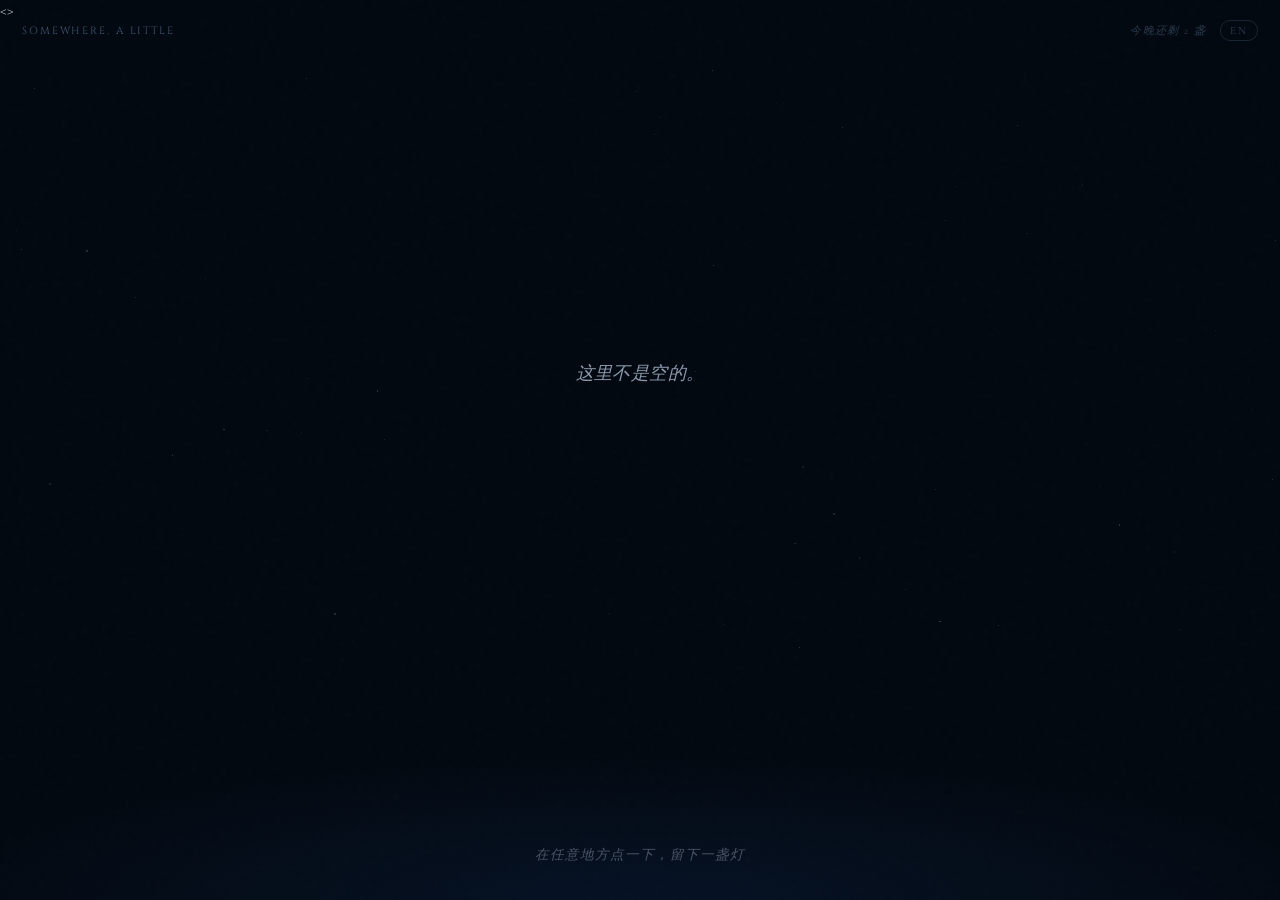
==== index.html @ 183108ac "Update apple-touch-icon and language default" ====
<!DOCTYPE html>
<html lang="en">
<head>
<meta charset="UTF-8"/>
<meta name="viewport" content="width=device-width, initial-scale=1.0, maximum-scale=1.0, user-scalable=no"/>
<title>Somewhere, A Little</title>
<link rel="preconnect" href="https://fonts.googleapis.com"/>
<link href="https://fonts.googleapis.com/css2?family=Cormorant+Garamond:ital,wght@0,300;0,400;1,300;1,400&family=Cinzel:wght@300;400&display=swap" rel="stylesheet"/>
<link rel="manifest" href="manifest.webmanifest"/>
<meta name="theme-color" content="#020810"/>
<link rel="apple-touch-icon" href="icons/icon-512.png"/>
<style>
:root {
  --bg: #020810;
  --border: rgba(255,255,255,0.07);
  --text: rgba(220,225,235,0.88);
  --text-dim: rgba(180,190,210,0.4);
}
*,*::before,*::after{box-sizing:border-box;margin:0;padding:0}
html,body{
  width:100%;height:100%;overflow:hidden;
  background:var(--bg);
  font-family:'Cormorant Garamond',Georgia,serif;
  color:var(--text);
  -webkit-tap-highlight-color:transparent;
  touch-action:manipulation;
  user-select:none;
}

/* Canvas */
#canvas{position:fixed;inset:0;cursor:crosshair;overflow:hidden;}
#canvas::before{
  content:'';position:absolute;inset:0;
  background-image:url("data:image/svg+xml,%3Csvg viewBox='0 0 200 200' xmlns='http://www.w3.org/2000/svg'%3E%3Cfilter id='n'%3E%3CfeTurbulence type='fractalNoise' baseFrequency='0.65' numOctaves='3' stitchTiles='stitch'/%3E%3C/filter%3E%3Crect width='100%25' height='100%25' filter='url(%23n)' opacity='0.04'/%3E%3C/svg%3E");
  pointer-events:none;opacity:0.5;z-index:0;
}
#canvas::after{
  content:'';position:absolute;bottom:0;left:0;right:0;height:38%;
  background:radial-gradient(ellipse 80% 60% at 50% 100%,rgba(18,55,115,0.2) 0%,transparent 70%);
  pointer-events:none;z-index:0;
}

/* Header */
#header{
  position:fixed;top:0;left:0;right:0;z-index:20;
  padding:20px 22px 0;
  display:flex;justify-content:space-between;align-items:center;
  pointer-events:none;
}
#title{
  font-family:'Cinzel',serif;font-weight:300;font-size:10.5px;
  letter-spacing:.18em;color:rgba(130,162,205,.5);
  text-transform:uppercase;pointer-events:all;cursor:default;
  transition:color .3s;
}
#title.dev-glow{color:rgba(200,180,100,.7);}
#header-right{display:flex;align-items:center;gap:14px;}
#day-counter{font-size:11px;letter-spacing:.12em;color:rgba(130,162,205,.32);font-style:italic;}
#lang-btn{
  font-family:'Cormorant Garamond',serif;font-size:11px;letter-spacing:.18em;
  color:rgba(130,162,205,.38);background:none;
  border:1px solid rgba(130,162,205,.18);border-radius:10px;
  padding:3px 9px;cursor:pointer;pointer-events:all;
  transition:all .25s;-webkit-appearance:none;
}
#lang-btn:hover{color:rgba(160,195,240,.7);border-color:rgba(130,162,205,.38);}

/* Hint */
#hint{
  position:fixed;bottom:36px;left:0;right:0;text-align:center;
  font-style:italic;font-size:13.5px;color:var(--text-dim);letter-spacing:.07em;
  pointer-events:none;transition:opacity 1.4s ease;z-index:5;
}
#hint.hidden{opacity:0;}

/* Whisper */
#whisper{
  position:fixed;top:50%;left:50%;transform:translate(-50%,-50%);
  font-style:italic;font-size:15px;color:rgba(160,180,215,.25);
  letter-spacing:.1em;text-align:center;
  pointer-events:none;z-index:6;opacity:0;transition:opacity 2.5s ease;width:80%;
}
#whisper.show{opacity:1;}

/* Ripple */
.ripple{
  position:absolute;transform:translate(-50%,-50%);
  width:10px;height:10px;border-radius:50%;
  border:1px solid rgba(160,200,240,.35);
  pointer-events:none;
  animation:rippleOut 1.2s ease-out forwards;z-index:3;
}
@keyframes rippleOut{
  0%{width:10px;height:10px;opacity:.5;}
  100%{width:90px;height:90px;opacity:0;}
}

/* Lights */
.light{
  position:absolute;transform:translate(-50%,-50%);
  z-index:4;cursor:pointer;
  animation:lightAppear 1.2s cubic-bezier(.16,1,.3,1) forwards;
}
.light.empty{opacity:.48;}
.light.short .light-symbol{opacity:.85;}
.light.long .light-ring{animation-duration:5.8s;}
.light-confused{animation:lightAppear 1.2s cubic-bezier(.16,1,.3,1) forwards,confusedDrift 7s 1.2s ease-in-out infinite;}
.light-nostalgic .light-symbol{animation:lightPulse 4.5s ease-in-out infinite,filmFlicker 6.5s steps(2,end) infinite;}
.light-hopeful .light-symbol{animation:lightPulse 4.5s ease-in-out infinite,hopeFloat 5.5s ease-in-out infinite;}
.light-custom .light-symbol{
  filter:blur(.35px) drop-shadow(0 0 9px var(--gc)) drop-shadow(0 0 22px var(--gc));
}
.light-custom .light-ring{
  border-style:dotted;
  animation:ringExpand 5.4s ease-out infinite;
}
.light.no-anim{animation:none;opacity:1;}
.light.empty.no-anim{opacity:.48;}
@keyframes lightAppear{
  0%{opacity:0;transform:translate(-50%,-50%) scale(.15);}
  60%{opacity:1;transform:translate(-50%,-50%) scale(1.18);}
  100%{opacity:1;transform:translate(-50%,-50%) scale(1);}
}
.light-symbol{
  display:block;text-align:center;line-height:1;
  animation:lightPulse 4.5s ease-in-out infinite;transition:filter .3s;
}
.light:hover .light-symbol{
  filter:drop-shadow(0 0 14px var(--gc)) drop-shadow(0 0 30px var(--gc)) brightness(1.4) !important;
}
@keyframes lightPulse{
  0%,100%{filter:drop-shadow(0 0 5px var(--gc)) drop-shadow(0 0 11px var(--gc));}
  50%{filter:drop-shadow(0 0 10px var(--gc)) drop-shadow(0 0 24px var(--gc)) drop-shadow(0 0 42px var(--gc));}
}
.light-ring{
  position:absolute;top:50%;left:50%;transform:translate(-50%,-50%);
  border-radius:50%;border:1px solid var(--gc);opacity:0;
  animation:ringExpand 4s ease-out infinite;
}
@keyframes ringExpand{
  0%{width:20px;height:20px;opacity:.4;}
  100%{width:70px;height:70px;opacity:0;}
}
@keyframes confusedDrift{
  0%,100%{margin-left:0;margin-top:0;}
  35%{margin-left:4px;margin-top:-3px;}
  70%{margin-left:-3px;margin-top:2px;}
}
@keyframes filmFlicker{
  0%,92%,100%{opacity:1;}
  94%{opacity:.55;}
  96%{opacity:.82;}
}
@keyframes hopeFloat{
  0%,100%{transform:translateY(0);}
  50%{transform:translateY(-6px);}
}

/* Onboarding */
#onboarding{
  position:fixed;inset:0;z-index:90;
  display:flex;flex-direction:column;align-items:center;justify-content:center;
  padding:40px;pointer-events:all;
}
.ob-line{
  font-style:italic;font-weight:300;font-size:18px;line-height:2;
  color:rgba(200,215,240,0);text-align:center;letter-spacing:.02em;
  transition:color 1.2s ease;
}
.ob-line.show{color:rgba(200,215,240,.7);}
#ob-breathe{
  margin-top:44px;display:flex;flex-direction:column;
  align-items:center;gap:14px;opacity:0;transition:opacity 1.4s ease;
}
#ob-breathe.show{opacity:1;}
#breathe-dot{
  width:7px;height:7px;border-radius:50%;
  background:rgba(100,180,240,.5);
  box-shadow:0 0 10px rgba(100,180,240,.4),0 0 22px rgba(100,180,240,.2);
  animation:breathe 3.2s ease-in-out infinite;
}
@keyframes breathe{
  0%,100%{transform:scale(1);opacity:.5;box-shadow:0 0 10px rgba(100,180,240,.4);}
  50%{transform:scale(1.7);opacity:1;box-shadow:0 0 18px rgba(100,180,240,.7),0 0 36px rgba(100,180,240,.3);}
}
#ob-cta{font-style:italic;font-size:13px;color:rgba(140,175,220,.42);letter-spacing:.12em;}
#onboarding.dismissed{opacity:0;pointer-events:none;transition:opacity .6s ease;}

/* Sheet overlay */
.sheet-overlay{
  position:fixed;inset:0;
  background:rgba(1,5,14,.7);backdrop-filter:blur(9px);-webkit-backdrop-filter:blur(9px);
  z-index:50;display:flex;align-items:flex-end;justify-content:center;
  opacity:0;pointer-events:none;transition:opacity .38s ease;
}
.sheet-overlay.visible{opacity:1;pointer-events:all;}
.sheet-panel{
  width:100%;max-width:480px;
  background:linear-gradient(168deg,rgba(5,16,38,.97) 0%,rgba(3,11,26,.99) 100%);
  border-top:1px solid var(--border);border-radius:22px 22px 0 0;
  padding:26px 26px 40px;
  transform:translateY(28px);transition:transform .38s cubic-bezier(.16,1,.3,1);
  position:relative;
}
.sheet-overlay.visible .sheet-panel{transform:translateY(0);}
.modal-handle{
  width:34px;height:3px;background:rgba(255,255,255,.13);
  border-radius:2px;margin:0 auto 24px;
}
.close-x{
  position:absolute;top:20px;right:22px;
  background:none;border:none;color:rgba(160,180,215,.3);
  font-size:18px;cursor:pointer;padding:4px;transition:color .2s;line-height:1;
}
.close-x:hover{color:rgba(160,180,215,.7);}

/* Question modal */
#question-text{
  font-style:italic;font-weight:300;font-size:20px;line-height:1.55;
  color:rgba(210,220,240,.9);margin-bottom:22px;letter-spacing:.01em;
}
#answer-input{
  width:100%;background:rgba(255,255,255,.035);
  border:1px solid rgba(255,255,255,.1);border-radius:10px;
  padding:13px 15px;color:var(--text);
  font-family:'Cormorant Garamond',serif;font-size:16px;font-weight:300;line-height:1.5;
  resize:none;height:88px;outline:none;transition:border-color .3s;-webkit-appearance:none;
}
#answer-input::placeholder{color:rgba(170,185,210,.28);font-style:italic;}
#answer-input:focus{border-color:rgba(100,160,220,.32);}
#emotion-label{font-size:10.5px;letter-spacing:.22em;text-transform:uppercase;color:var(--text-dim);margin:18px 0 10px;}
#emotion-grid{display:flex;flex-wrap:wrap;gap:7px;margin-bottom:24px;}
#custom-feeling-input{
  width:100%;background:rgba(255,255,255,.028);
  border:1px solid rgba(255,255,255,.085);border-radius:10px;
  padding:10px 13px;margin:-12px 0 22px;
  color:var(--text);
  font-family:'Cormorant Garamond',serif;font-size:15px;font-weight:300;
  outline:none;transition:border-color .3s;-webkit-appearance:none;
}
#custom-feeling-input::placeholder{color:rgba(170,185,210,.26);font-style:italic;}
#custom-feeling-input:focus{border-color:rgba(100,160,220,.28);}
.pref-intro,.intent-intro{display:none;}
.pref-intro.visible,.intent-intro.visible{display:block;}
.pref-title{
  font-style:italic;font-weight:300;font-size:20px;line-height:1.55;
  color:rgba(210,220,240,.9);margin-bottom:8px;letter-spacing:.01em;
}
.pref-subtitle{font-style:italic;font-size:14px;line-height:1.55;color:var(--text-dim);margin-bottom:18px;}
.pref-grid,.intent-grid{display:flex;flex-wrap:wrap;gap:8px;margin-bottom:24px;}
.pref-chip{
  padding:7px 13px;border-radius:18px;
  border:1px solid rgba(255,255,255,.1);background:transparent;
  color:rgba(195,208,230,.6);
  font-family:'Cormorant Garamond',serif;font-size:14px;font-style:italic;letter-spacing:.04em;
  cursor:pointer;transition:all .2s;-webkit-appearance:none;
}
.pref-chip.active{border-color:rgba(105,165,225,.45);background:rgba(105,165,225,.1);color:rgba(220,235,255,.92);}
.pref-chip[data-depth="2"].active{border-color:rgba(110,181,200,.45);background:rgba(110,181,200,.1);}
.pref-chip[data-depth="4"].active{border-color:rgba(196,135,90,.5);background:rgba(196,135,90,.1);}
#pref-start-btn{
  width:100%;padding:14px;background:rgba(255,255,255,.055);
  border:1px solid rgba(255,255,255,.11);border-radius:12px;
  color:rgba(210,220,240,.75);
  font-family:'Cormorant Garamond',serif;font-size:16px;letter-spacing:.13em;
  cursor:pointer;transition:all .28s;-webkit-appearance:none;
}
#intent-start-btn{
  width:100%;padding:14px;background:rgba(255,255,255,.055);
  border:1px solid rgba(255,255,255,.11);border-radius:12px;
  color:rgba(210,220,240,.75);
  font-family:'Cormorant Garamond',serif;font-size:16px;letter-spacing:.13em;
  cursor:pointer;transition:all .28s;-webkit-appearance:none;
}
#pref-start-btn:hover,#pref-start-btn:active{
  background:rgba(255,255,255,.09);border-color:rgba(100,160,220,.28);color:rgba(220,232,252,1);
}
#intent-start-btn:hover,#intent-start-btn:active{
  background:rgba(255,255,255,.09);border-color:rgba(100,160,220,.28);color:rgba(220,232,252,1);
}
.emotion-tag{
  padding:6px 13px;border-radius:18px;
  border:1px solid rgba(255,255,255,.1);background:transparent;
  color:rgba(195,208,230,.6);
  font-family:'Cormorant Garamond',serif;font-size:14px;font-style:italic;letter-spacing:.04em;
  cursor:pointer;transition:all .2s;-webkit-appearance:none;
}
.emotion-tag:hover{border-color:var(--tc);color:var(--tc);}
.emotion-tag.active{
  border-color:var(--tc);background:rgba(var(--tr),.13);color:var(--tc);
  box-shadow:0 0 11px rgba(var(--tr),.18);
}
#submit-btn{
  width:100%;padding:14px;background:rgba(255,255,255,.055);
  border:1px solid rgba(255,255,255,.11);border-radius:12px;
  color:rgba(210,220,240,.75);
  font-family:'Cormorant Garamond',serif;font-size:16px;letter-spacing:.13em;
  cursor:pointer;transition:all .28s;-webkit-appearance:none;
}
#submit-btn:hover,#submit-btn:active{
  background:rgba(255,255,255,.09);border-color:rgba(100,160,220,.28);color:rgba(220,232,252,1);
}
#skip-question-btn{
  display:block;margin:13px auto 0;background:none;border:none;
  color:rgba(160,180,215,.38);
  font-family:'Cormorant Garamond',serif;font-size:14px;font-style:italic;letter-spacing:.08em;
  cursor:pointer;transition:color .2s;-webkit-appearance:none;
}
#skip-question-btn:hover,#skip-question-btn:active{color:rgba(180,205,235,.72);}
#limit-msg{
  text-align:center;padding:28px 0 8px;
  font-style:italic;font-size:16px;color:var(--text-dim);line-height:1.75;
}

/* Memory panel */
#mem-date{font-size:11px;letter-spacing:.22em;text-transform:uppercase;color:rgba(130,162,205,.4);margin-bottom:16px;}
#mem-question{font-style:italic;font-size:17px;font-weight:300;line-height:1.6;color:rgba(200,215,240,.65);margin-bottom:16px;}
#mem-divider{width:28px;height:1px;background:rgba(255,255,255,.1);margin-bottom:16px;}
#mem-answer{font-size:16px;font-weight:300;line-height:1.7;color:rgba(210,225,245,.85);min-height:24px;}
#mem-answer.empty{color:var(--text-dim);font-style:italic;}
#mem-emotion-tag{display:inline-block;margin-top:20px;padding:5px 14px;border-radius:16px;border:1px solid;font-style:italic;font-size:13px;}
#mem-close-btn{
  display:block;width:100%;margin-top:26px;padding:13px;
  background:rgba(255,255,255,.04);border:1px solid rgba(255,255,255,.1);border-radius:11px;
  color:rgba(180,195,220,.5);
  font-family:'Cormorant Garamond',serif;font-size:15px;letter-spacing:.1em;
  cursor:pointer;-webkit-appearance:none;transition:all .2s;
}
#mem-close-btn:hover{color:rgba(180,195,220,.85);border-color:rgba(255,255,255,.18);}

/* Bottle */
#bottle{
  position:fixed;bottom:78px;right:22px;z-index:22;
  cursor:pointer;opacity:0;pointer-events:none;transition:filter .3s;
  animation:floatBottle 6s ease-in-out infinite;
}
#bottle.visible{
  pointer-events:all;
  animation:bottleIn 1.1s cubic-bezier(.16,1,.3,1) forwards,floatBottle 6s 1.1s ease-in-out infinite;
}
@keyframes bottleIn{0%{opacity:0;transform:translateY(20px);}100%{opacity:1;transform:translateY(0);}}
@keyframes floatBottle{0%,100%{transform:translateY(0) rotate(-3deg);}50%{transform:translateY(-11px) rotate(3deg);}}
#bottle:hover{filter:brightness(1.35);}
#bottle-icon{font-size:30px;filter:drop-shadow(0 0 10px rgba(90,195,170,.5));}

/* Center overlay */
.center-overlay{
  position:fixed;inset:0;
  background:rgba(1,5,14,.78);backdrop-filter:blur(13px);-webkit-backdrop-filter:blur(13px);
  z-index:60;display:flex;align-items:center;justify-content:center;padding:28px;
  opacity:0;pointer-events:none;transition:opacity .38s ease;
}
.center-overlay.visible{opacity:1;pointer-events:all;}
#bottle-card{
  max-width:330px;width:100%;
  background:linear-gradient(152deg,rgba(4,16,38,.98) 0%,rgba(3,12,26,.99) 100%);
  border:1px solid rgba(90,195,170,.13);border-radius:18px;padding:36px 30px 30px;
  text-align:center;
  transform:scale(.88) translateY(12px);transition:transform .42s cubic-bezier(.16,1,.3,1);
  box-shadow:0 0 60px rgba(70,155,135,.1);
}
.center-overlay.visible #bottle-card{transform:scale(1) translateY(0);}
#bottle-icon-lg{font-size:40px;display:block;margin-bottom:22px;filter:drop-shadow(0 0 13px rgba(90,195,170,.55));}
#bottle-message{font-style:italic;font-weight:300;font-size:17.5px;line-height:1.78;color:rgba(195,218,228,.88);margin-bottom:22px;}
#bottle-source{font-size:11px;letter-spacing:.22em;text-transform:uppercase;color:rgba(90,195,170,.5);}
#bottle-close-btn{
  display:block;margin:26px auto 0;background:none;
  border:1px solid rgba(90,195,170,.18);border-radius:18px;padding:8px 26px;
  color:rgba(90,195,170,.55);
  font-family:'Cormorant Garamond',serif;font-size:14px;letter-spacing:.11em;
  cursor:pointer;transition:all .22s;-webkit-appearance:none;
}
#bottle-close-btn:hover{background:rgba(90,195,170,.07);color:rgba(90,195,170,.88);}

/* End of night */
#night-end{
  position:fixed;inset:0;display:flex;flex-direction:column;
  align-items:center;justify-content:center;gap:10px;
  pointer-events:none;z-index:80;opacity:0;transition:opacity 1.2s ease;
}
#night-end.show{opacity:1;}
.ne-line{font-style:italic;font-weight:300;font-size:17px;color:rgba(180,200,230,.55);letter-spacing:.06em;text-align:center;}
.ne-line.small{font-size:14.5px;color:rgba(180,200,230,.42);max-width:320px;line-height:1.55;}

/* Dev panel */
#dev-panel{
  position:fixed;bottom:70px;left:18px;z-index:100;
  background:rgba(5,18,40,.96);border:1px solid rgba(200,180,100,.25);
  border-radius:14px;padding:16px 18px;
  display:none;flex-direction:column;gap:8px;min-width:180px;
  box-shadow:0 0 30px rgba(200,180,100,.08);
}
#dev-panel.open{display:flex;}
#dev-panel h4{font-family:'Cinzel',serif;font-size:10px;letter-spacing:.3em;color:rgba(200,180,100,.55);text-transform:uppercase;margin-bottom:4px;}
.dev-btn{
  background:rgba(255,255,255,.04);border:1px solid rgba(255,255,255,.1);
  border-radius:7px;padding:8px 12px;color:rgba(200,215,240,.65);
  font-family:'Cormorant Garamond',serif;font-size:14px;cursor:pointer;text-align:left;
  transition:background .2s;-webkit-appearance:none;
}
.dev-btn:hover{background:rgba(255,255,255,.08);}
.dev-btn.danger{border-color:rgba(200,80,80,.25);color:rgba(220,130,130,.7);}

/* Toast */
#toast{
  position:fixed;top:58px;left:50%;
  transform:translateX(-50%) translateY(-8px);
  background:rgba(5,16,38,.95);border:1px solid rgba(255,255,255,.09);
  border-radius:22px;padding:9px 20px;
  font-style:italic;font-size:13.5px;color:var(--text-dim);
  z-index:200;pointer-events:none;opacity:0;
  transition:all .28s ease;white-space:nowrap;
}
#toast.show{opacity:1;transform:translateX(-50%) translateY(0);}

/* Stars */
@keyframes starTwinkle{
  0%,100%{opacity:var(--so,.08);transform:scale(1);}
  50%{opacity:calc(var(--so,.08)*3);transform:scale(1.5);}
}
</style>
</head>
<>

<div id="canvas"></div>

<div id="header">
  <span id="title">SOMEWHERE, A LITTLE</span>
  <div id="header-right">
    <span id="day-counter"></span>
    <button id="lang-btn">中文</button>
  </div>
</div>

<div id="hint"></div>
<div id="whisper"></div>

<div id="onboarding">
  <p class="ob-line" id="ob-l1"></p>
  <p class="ob-line" id="ob-l2"></p>
  <p class="ob-line" id="ob-l3"></p>
  <div id="ob-breathe">
    <div id="breathe-dot"></div>
    <span id="ob-cta"></span>
  </div>
</div>

<div class="sheet-overlay" id="overlay">
  <div class="sheet-panel" id="modal">
    <button class="close-x" id="close-btn">✕</button>
    <div class="modal-handle"></div>
    <div id="modal-inner">
      <div class="pref-intro" id="pref-intro">
        <p class="pref-title" id="pref-title"></p>
        <p class="pref-subtitle" id="pref-subtitle"></p>
        <div class="pref-grid" id="pref-grid"></div>
        <button id="pref-start-btn"></button>
      </div>
      <div class="intent-intro" id="intent-intro">
        <p class="pref-title" id="intent-title"></p>
        <p class="pref-subtitle" id="intent-subtitle"></p>
        <div class="intent-grid" id="intent-grid"></div>
        <button id="intent-start-btn"></button>
      </div>
      <div id="question-inner">
      <p id="question-text"></p>
      <textarea id="answer-input" rows="3"></textarea>
      <p id="emotion-label"></p>
      <div id="emotion-grid"></div>
      <input id="custom-feeling-input" maxlength="12"/>
      <button id="submit-btn"></button>
      <button id="skip-question-btn"></button>
      </div>
    </div>
    <div id="limit-inner" style="display:none">
      <p id="limit-msg"></p>
    </div>
  </div>
</div>

<div class="sheet-overlay" id="mem-overlay">
  <div class="sheet-panel">
    <button class="close-x" id="mem-x">✕</button>
    <div class="modal-handle"></div>
    <p id="mem-date"></p>
    <p id="mem-question"></p>
    <div id="mem-divider"></div>
    <p id="mem-answer"></p>
    <span id="mem-emotion-tag"></span>
    <button id="mem-close-btn"></button>
  </div>
</div>

<div id="bottle"><span id="bottle-icon">🫙</span></div>

<div class="center-overlay" id="bottle-overlay">
  <div id="bottle-card">
    <span id="bottle-icon-lg">🫙</span>
    <p id="bottle-message"></p>
    <p id="bottle-source"></p>
    <button id="bottle-close-btn"></button>
  </div>
</div>

<div id="night-end">
  <p class="ne-line" id="ne-l1"></p>
  <p class="ne-line" id="ne-l2"></p>
  <p class="ne-line small" id="ne-l3"></p>
</div>

<div id="dev-panel">
  <h4>— dev —</h4>
  <button class="dev-btn" id="dev-add6">add 6 test lights</button>
  <button class="dev-btn" id="dev-bottle">trigger bottle</button>
  <button class="dev-btn" id="dev-resetday">reset today's count</button>
  <button class="dev-btn danger" id="dev-reset">reset everything</button>
  <button class="dev-btn" id="dev-close">close</button>
</div>

<div id="toast"></div>

<script>
// ── DATA ─────────────────────────────────────────────────────────────────────

const LANG = {
  en: {
    langBtn:'中文',
    ob:['This is not empty.','It has not been lit by you yet.','Tap anywhere, and leave one light for tonight.'],
    obCta:'start here, or anywhere',
    firstQ:'What brought you here tonight?',
    emotionLabel:'how does it feel',
    placeholder:'say something, or nothing at all…',
    submitBtn:'leave this light',
    firstLightMsg:'The first light is here.',
    lightFeedback:['the sea remembers this.','something stayed.',"it's here now."],
    hintInitial:'tap anywhere to leave a light',
    hintOneLeft:'tonight, you can leave one more',
    hintDone:'no more lights tonight — just look around',
    counter: n => n===0?'no lights left':n===1?'1 light left':`${n} lights left`,
    limitMsg: h=>`you've left 2 lights tonight.<br><br><span style="font-size:13px;color:rgba(140,160,190,.45);letter-spacing:.1em">come back in ${h}h, the sea will still be here.</span>`,
    endNight:['The sea has taken two lights tonight.','Come back tomorrow.'],
    bottleClose:'let it drift away',
    chooseFeeling:'choose a feeling first…',
    customFeelingPlaceholder:'or write your own feeling',
    whispers:['the sea is still here.','you do not have to hurry.',"it's okay to just look.",'the dark is not empty.','something stays when you leave.'],
    memClose:'hide it again',
    noAnswer:'(nothing written)',
    prefTitle:'Tonight, what kind of question should the sea bring?',
    prefSubtitle:'Choose a few. The sea will remember lightly, and still surprise you.',
    prefStart:'let the sea ask',
    intentTitle:'Where should the sea drift tonight?',
    intentSubtitle:'Only for tonight. Tomorrow, the tide can change.',
    intentStart:'begin tonight',
    skipQuestion:'another part of the dark',
    prefs:{
      soft:'soft', deep:'deep', self:'about me', memory:'about the past',
      relationship:'about people', art:'film / music / books', game:'games / fantasy', strange:'strange', surprise:'surprise me'
    },
    intents:{
      usual:'as usual', softer:'softer', deeper:'deeper', self:'about me',
      memory:'about the past', relationship:'about someone', unknown:'about the unknown',
      strange:'stranger', surprise:'surprise me'
    },
  },
  zh: {
    langBtn:'EN',
    ob:['这里不是空的。','只是还没有被你点亮。','点一下任意地方，留下今晚的一盏灯。'],
    obCta:'从这里开始，或者从任何地方',
    firstQ:'今晚是什么把你带到了这里？',
    emotionLabel:'感觉像是',
    placeholder:'说点什么，或者什么都不说……',
    submitBtn:'留下这盏灯',
    firstLightMsg:'第一盏灯留下了。',
    lightFeedback:['海记住了这个。','有什么留了下来。','它在这里了。'],
    hintInitial:'在任意地方点一下，留下一盏灯',
    hintOneLeft:'今晚，你还可以再留下一盏灯',
    hintDone:'今晚不能再点亮了——可以只是看看',
    counter: n => n===0?'今晚没有灯了':`今晚还剩 ${n} 盏`,
    limitMsg: h=>`你今天已经留下了 2 盏灯。<br><br><span style="font-size:13px;color:rgba(140,160,190,.45);letter-spacing:.1em">${h} 小时后再来，海还在。</span>`,
    endNight:['今天的海已经收下两盏灯。','明天再来吧。'],
    bottleClose:'让它漂走',
    chooseFeeling:'先选一种感觉……',
    customFeelingPlaceholder:'或者写一个自己的感觉',
    whispers:['海还在这里。','不用急。','可以只是看着。','黑暗不是空的。','你离开了，有什么留了下来。'],
    memClose:'藏回去',
    noAnswer:'（什么都没写）',
    prefTitle:'今晚，想让海问你哪一类问题？',
    prefSubtitle:'可以选几个。海会轻轻记住，但仍然保留一点意外。',
    prefStart:'让海发问',
    intentTitle:'今晚想让海靠近哪里？',
    intentSubtitle:'只影响今晚。明天的潮汐可以重新改变。',
    intentStart:'开始今晚',
    skipQuestion:'换一片黑暗',
    prefs:{
      soft:'温柔一点', deep:'深一点', self:'关于自己', memory:'关于过去',
      relationship:'关于关系', art:'电影 / 音乐 / 书', game:'游戏 / 幻想', strange:'奇怪一点', surprise:'随便来'
    },
    intents:{
      usual:'照常', softer:'轻一点', deeper:'深一点', self:'关于自己',
      memory:'关于过去', relationship:'关于关系', unknown:'关于未知',
      strange:'奇怪一点', surprise:'随便来'
    },
  },
};

const EMOTIONS = [
  {id:'light',    en:'light',    zh:'明亮', symbols:['✦','✧','⋆','✺'],  color:'#f0e6b0',rgb:'240,230,176'},
  {id:'dark',     en:'dark',     zh:'黑暗', symbols:['◈','◆','◐','●'],  color:'#a07cc0',rgb:'160,124,192'},
  {id:'nostalgic',en:'nostalgic',zh:'怀旧', symbols:['◎','◌','⌾','◍'],  color:'#c4875a',rgb:'196,135,90' },
  {id:'funny',    en:'funny',    zh:'好笑', symbols:['✿','☻','❋','♢'],  color:'#e8c84a',rgb:'232,200,74' },
  {id:'calm',     en:'calm',     zh:'平静', symbols:['○','◯','☾','〜'], color:'#6ab5c8',rgb:'106,181,200'},
  {id:'confused', en:'confused', zh:'困惑', symbols:['⁂','※','⁎','⌁'],  color:'#c87ab5',rgb:'200,122,181'},
  {id:'hopeful',  en:'hopeful',  zh:'希望', symbols:['↑','↟','✶','❇'],  color:'#6ec99a',rgb:'110,201,154'},
  {id:'unclear',  en:'unclear',  zh:'说不清', symbols:['∴','∵','⋯','⌁'],  color:'#9fb1c8',rgb:'159,177,200'},
  {id:'custom',   en:'custom',   zh:'自定义', symbols:['≋','◌','◦','∿'],  color:'#8aa8b8',rgb:'138,168,184'},
];

const QUESTIONS = {
  en:[
    'What did you almost say today?',
    'Where did the time go this week?',
    'What color was your mood at 3pm?',
    'What sound are you tired of hearing?',
    'What would you erase from today?',
    'Who were you thinking about without realizing?',
    'What did you notice that no one else did?',
    'What did you hold back?',
    'What do you wish had lasted longer?',
    'What are you pretending not to want?',
    'Where does your mind go when it goes quiet?',
    "What would tonight's version of you tell morning-you?",
    'What small thing felt unbearable today?',
    'What did you almost forget?',
    'What are you waiting for that might never come?',
    "What have you been carrying that isn't yours?",
    'When did you last feel genuinely still?',
    'What memory came back uninvited today?',
    'What did you start and quietly abandon?',
    'What word do you keep almost saying?',
  ],
  zh:[
    '今天有没有一句话，差点就说出口了？',
    '这一周的时间去哪里了？',
    '下午三点的时候，你的心情是什么颜色？',
    '有没有哪种声音，最近让你感到疲倦？',
    '今天有什么事，你希望它没发生？',
    '今天有没有一个人，一直在你脑子里你自己没注意到？',
    '今天你注意到了什么，别人可能都没看见？',
    '今天你克制住了什么？',
    '今天有什么，你希望它能再长一点？',
    '有什么东西，你在假装自己不想要？',
    '当你安静下来的时候，脑子会跑去哪里？',
    '今晚的你会对今早的你说什么？',
    '今天有没有什么小事让你觉得难以承受？',
    '今天差点忘掉什么？',
    '你还在等什么，也许它永远不会来？',
    '你在替谁扛着什么？',
    '上一次真正感到平静，是什么时候？',
    '今天什么记忆不请自来？',
    '你开始了什么，又悄悄放弃了？',
    '有哪个词，你总是差一点就说出口？',
  ],
};

const PREF_OPTIONS = [
  {id:'soft',category:'calm',depth:2},
  {id:'deep',category:'philosophy',depth:4},
  {id:'self',category:'self',depth:3},
  {id:'memory',category:'memory',depth:3},
  {id:'relationship',category:'relationship',depth:4},
  {id:'art',category:'art',depth:2},
  {id:'game',category:'game',depth:1},
  {id:'strange',category:'strange',depth:2},
  {id:'surprise',category:null,depth:null}
];

const DAILY_INTENT_OPTIONS = [
  {id:'usual',categories:null},
  {id:'softer',categories:['daily','self','calm'],maxDepth:2},
  {id:'deeper',categories:['self','relationship','memory','philosophy'],minDepth:3,maxDepth:5},
  {id:'self',categories:['self','daily'],minDepth:1,maxDepth:4},
  {id:'memory',categories:['memory','city','relationship'],minDepth:2,maxDepth:4},
  {id:'relationship',categories:['relationship','self','memory'],minDepth:2,maxDepth:4},
  {id:'unknown',categories:['philosophy','strange','future','self'],minDepth:2,maxDepth:4},
  {id:'strange',categories:['strange','future','daily'],minDepth:1,maxDepth:3},
  {id:'surprise',categories:null,surprise:true}
];

const ADJACENT_CATEGORIES = {
  self:['daily','memory','future','relationship'],
  memory:['relationship','city','self','art'],
  relationship:['memory','self','future','city'],
  future:['self','strange','philosophy','city'],
  art:['memory','strange','city','self'],
  strange:['future','philosophy','art','daily'],
  daily:['self','calm','city','memory'],
  philosophy:['future','strange','self','calm'],
  city:['memory','relationship','daily','art'],
  game:['strange','future','self','art'],
  calm:['daily','self','memory','city']
};

const QUESTION_BANK = [
  {id:'q_001',en:'What did you almost say today?',zh:'今天有没有一句话，差点就说出口了？',category:['relationship','self'],depth:3,tone:['quiet'],niche:false},
  {id:'q_002',en:'Was there a small moment today that made you stop?',zh:'今天有没有一个很小的瞬间，让你停了一下？',category:['daily','self'],depth:1,tone:['soft'],niche:false},
  {id:'q_003',en:'If tonight leaves one light behind, what should it remember?',zh:'如果今晚留下一盏灯，它应该记住什么？',category:['self','memory'],depth:2,tone:['tender'],niche:false},
  {id:'q_004',en:'What feeling has been near you lately, but hard to name?',zh:'最近有没有一种情绪一直在你附近，但很难说清？',category:['self'],depth:3,tone:['honest'],niche:false},
  {id:'q_005',en:'What color was your mood at 3pm?',zh:'下午三点的时候，你的心情是什么颜色？',category:['daily','strange'],depth:1,tone:['playful'],niche:false},
  {id:'q_006',en:'Where does your mind go when it goes quiet?',zh:'当你安静下来的时候，脑子会跑去哪里？',category:['self','philosophy'],depth:3,tone:['quiet'],niche:false},
  {id:'q_007',en:'What memory came back without asking today?',zh:'今天有什么记忆不请自来？',category:['memory'],depth:3,tone:['nostalgic'],niche:false},
  {id:'q_008',en:'What did you notice that no one else did?',zh:'今天你注意到了什么，别人可能都没看见？',category:['daily','self'],depth:2,tone:['quiet'],niche:false},
  {id:'q_009',en:'What are you pretending not to want?',zh:'有什么东西，你在假装自己不想要？',category:['self','future'],depth:4,tone:['honest'],niche:false},
  {id:'q_010',en:'What would tonight’s version of you tell morning-you?',zh:'今晚的你会对今早的你说什么？',category:['self','daily'],depth:2,tone:['tender'],niche:false},
  {id:'q_011',en:'Is there a person you have not spoken to in a long time, but still meet in small moments?',zh:'有没有一个人，你们已经很久没说话，但某些瞬间你还是会想起？',category:['relationship','memory'],depth:4,tone:['tender'],niche:false},
  {id:'q_012',en:'What would you erase from today, if erasing did not make you forget?',zh:'如果擦掉不会让你忘记，今天你想擦掉什么？',category:['daily','self'],depth:3,tone:['dark'],niche:false},
  {id:'q_013',en:'Which song, scene, or sentence has been following you lately?',zh:'最近有没有一首歌、一个画面、或一句话一直跟着你？',category:['art','memory'],depth:2,tone:['nostalgic'],niche:false},
  {id:'q_014',en:'If today were a room, what would be left on the floor?',zh:'如果今天是一个房间，地上会留下什么？',category:['strange','daily'],depth:2,tone:['quiet'],niche:false},
  {id:'q_015',en:'What kind of future feels close enough to touch, but not close enough to trust?',zh:'哪一种未来像是快要碰到了，却还不敢相信？',category:['future','self'],depth:4,tone:['hopeful'],niche:false},
  {id:'q_016',en:'What is a place that still holds an older version of you?',zh:'有没有一个地方，还留着以前的你？',category:['city','memory'],depth:3,tone:['nostalgic'],niche:false},
  {id:'q_017',en:'What did you start and quietly abandon?',zh:'你开始了什么，又悄悄放弃了？',category:['self','future'],depth:3,tone:['honest'],niche:false},
  {id:'q_018',en:'What would feel lighter if you could say it badly, without explaining?',zh:'如果可以说得很笨、也不用解释，你想说什么？',category:['relationship','self'],depth:4,tone:['tender'],niche:false},
  {id:'q_019',en:'If your life were a video game today, what level would you be stuck on?',zh:'如果今天的人生是一款游戏，你卡在哪一关？',category:['game','humor','self'],depth:1,tone:['playful'],niche:true},
  {id:'q_020',en:'What movie scene would understand your week better than a person could?',zh:'哪一个电影画面，比一个人更懂你这一周？',category:['art','self'],depth:2,tone:['quiet'],niche:true},
  {id:'q_021',en:'What would you photograph tonight if no one needed to see it?',zh:'如果不用给任何人看，今晚你会拍下什么？',category:['art','city','self'],depth:2,tone:['soft'],niche:true},
  {id:'q_022',en:'What ordinary thing felt briefly magical today?',zh:'今天有什么普通的东西，曾经短暂地像魔法？',category:['daily','strange','calm'],depth:1,tone:['soft'],niche:false}
];

const BOTTLE_MSGS = [
  {text:"I watched the rain for two hours and thought of nothing. It was the best two hours I've had in months.",src:'from Shanghai'},
  {text:"I still haven't called my father back. It's been three months.",src:'from Oslo'},
  {text:"I laughed so hard last night that I cried. I can't remember the joke anymore.",src:'from Buenos Aires'},
  {text:"I think I'm falling out of love and I don't know how to be sad about it.",src:'from Tokyo'},
  {text:"Today I bought flowers for myself. It felt strange and exactly right.",src:'from Lisbon'},
  {text:"I've been drawing the same face for years. I still don't know whose it is.",src:'from Montréal'},
  {text:"I said I was fine. I was not fine. Neither was she. We both knew. We kept going.",src:'from Seoul'},
  {text:"I found a note I wrote to myself at seventeen. I wasn't wrong about everything.",src:'from Berlin'},
  {text:"Some mornings I wake up feeling like a version of myself from five years ago.",src:'from Cape Town'},
  {text:"I keep a list of things I want to say to people who are gone. It gets longer every year.",src:'from Kyoto'},
  {text:"I finished a book tonight and held it for a long time before putting it down.",src:'from Dublin'},
  {text:"I walked in a direction I didn't know for an hour. I found nothing. It was enough.",src:'from Istanbul'},
];

const CATEGORY_LABELS = {
  en:{self:'self',memory:'memory',relationship:'someone',future:'future',art:'film / music / books',strange:'strange',daily:'daily life',philosophy:'the unknown',city:'place',game:'games',calm:'quiet',unknown:'the unknown'},
  zh:{self:'自己',memory:'记忆',relationship:'关系',future:'未来',art:'电影 / 音乐 / 书',strange:'奇怪',daily:'日常',philosophy:'未知',city:'地方',game:'游戏',calm:'安静',unknown:'未知'}
};

// ── STORAGE ───────────────────────────────────────────────────────────────────

const SK = {lights:'nightsea_lights',date:'nightsea_date',count:'nightsea_today',lang:'nightsea_lang',visited:'nightsea_visited',firstQ:'nightsea_firstq',profile:'nightsea_profile',dailyIntent:'nightsea_daily_intent',customFeelings:'nightsea_custom_feelings'};
const DAILY_LIMIT = 2, BOTTLE_AT = 6;

if(new URLSearchParams(location.search).has('reset')){
  [SK.lights,SK.date,SK.count,SK.visited,SK.firstQ,SK.profile,SK.dailyIntent,SK.customFeelings].forEach(k=>localStorage.removeItem(k));
  window.history.replaceState({},document.title,location.pathname);
}

let lights=[], todayCount=0, currentLang='en';
let pendingX=0, pendingY=0, selectedEmo=null, selectedFeelingLabel='', currentQ='', currentQMeta=null;
let isFirstVisit=false, onboardingDone=false;
let userProfile=null, dailyIntent=null;
let customFeelings=[];

function todayStr(){ return new Date().toISOString().slice(0,10); }

function loadState(){
  try{ lights=JSON.parse(localStorage.getItem(SK.lights))||[]; }catch{ lights=[]; }
  try{ userProfile=JSON.parse(localStorage.getItem(SK.profile))||null; }catch{ userProfile=null; }
  try{ dailyIntent=JSON.parse(localStorage.getItem(SK.dailyIntent))||null; }catch{ dailyIntent=null; }
  try{ customFeelings=JSON.parse(localStorage.getItem(SK.customFeelings))||[]; }catch{ customFeelings=[]; }
  if(!Array.isArray(customFeelings)) customFeelings=[];
  if(dailyIntent?.date!==todayStr()) dailyIntent=null;
  if(userProfile){
    userProfile.scores={...defaultScores(),...(userProfile.scores||{})};
    userProfile.categories=userProfile.categories||['self','daily','memory'];
    userProfile.preferredDepth=userProfile.preferredDepth||3;
    userProfile.seenQuestionIds=userProfile.seenQuestionIds||[];
  }
  const d=localStorage.getItem(SK.date);
  if(d===todayStr()){ todayCount=parseInt(localStorage.getItem(SK.count)||'0',10); }
  else{ todayCount=0; localStorage.setItem(SK.date,todayStr()); localStorage.setItem(SK.count,'0'); }
  const sl=localStorage.getItem(SK.lang);
  currentLang=sl|| 'zh';
  isFirstVisit=!localStorage.getItem(SK.visited)&&lights.length===0;
}

function saveState(){
  try{
    localStorage.setItem(SK.lights,JSON.stringify(lights));
    localStorage.setItem(SK.date,todayStr());
    localStorage.setItem(SK.count,String(todayCount));
  }catch{}
}

function defaultScores(){
  return {self:1,memory:1,relationship:1,future:1,art:1,strange:1,daily:1,philosophy:1,city:1,calm:1,game:0};
}

function saveProfile(){
  if(userProfile) localStorage.setItem(SK.profile,JSON.stringify(userProfile));
}

function saveDailyIntent(){
  if(dailyIntent) localStorage.setItem(SK.dailyIntent,JSON.stringify(dailyIntent));
}

function saveCustomFeeling(word){
  const clean=(word||'').trim().slice(0,12);
  if(!clean) return;
  customFeelings=[clean,...customFeelings.filter(item=>item!==clean)].slice(0,3);
  localStorage.setItem(SK.customFeelings,JSON.stringify(customFeelings));
}

function createProfileFromPrefs(selected){
  const scores=defaultScores();
  const categories=[];
  let depthTotal=0, depthCount=0;
  let surprise=selected.includes('surprise')||selected.length===0;

  selected.forEach(id=>{
    const pref=PREF_OPTIONS.find(p=>p.id===id);
    if(!pref) return;
    if(pref.category){
      scores[pref.category]=(scores[pref.category]||0)+3;
      if(!categories.includes(pref.category)) categories.push(pref.category);
    }
    if(pref.depth){ depthTotal+=pref.depth; depthCount++; }
  });

  userProfile={
    categories:categories.length?categories:['self','daily','memory'],
    preferredDepth:depthCount?Math.round(depthTotal/depthCount):3,
    surprise,
    scores,
    seenQuestionIds:[]
  };
  saveProfile();
  dailyIntent={date:todayStr(),mode:'first',categories:null,useProfile:true};
  saveDailyIntent();
}

// ── LANGUAGE ──────────────────────────────────────────────────────────────────

function t(key,...args){
  const val=LANG[currentLang][key];
  return typeof val==='function'?val(...args):val;
}

function applyLanguage(){
  document.documentElement.lang=currentLang;
  const ob=t('ob');
  document.getElementById('ob-l1').textContent=ob[0];
  document.getElementById('ob-l2').textContent=ob[1];
  document.getElementById('ob-l3').textContent=ob[2];
  document.getElementById('ob-cta').textContent=t('obCta');
  document.getElementById('lang-btn').textContent=t('langBtn');
  document.getElementById('answer-input').placeholder=t('placeholder');
  document.getElementById('custom-feeling-input').placeholder=t('customFeelingPlaceholder');
  document.getElementById('emotion-label').textContent=t('emotionLabel');
  document.getElementById('submit-btn').textContent=t('submitBtn');
  document.getElementById('mem-close-btn').textContent=t('memClose');
  document.getElementById('bottle-close-btn').textContent=t('bottleClose');
  document.getElementById('pref-title').textContent=t('prefTitle');
  document.getElementById('pref-subtitle').textContent=t('prefSubtitle');
  document.getElementById('pref-start-btn').textContent=t('prefStart');
  document.getElementById('intent-title').textContent=t('intentTitle');
  document.getElementById('intent-subtitle').textContent=t('intentSubtitle');
  document.getElementById('intent-start-btn').textContent=t('intentStart');
  document.getElementById('skip-question-btn').textContent=t('skipQuestion');
  buildPreferenceGrid();
  buildDailyIntentGrid();
  buildEmotionGrid();
  updateCounter();
  updateHint();
}

document.getElementById('lang-btn').addEventListener('click',()=>{
  currentLang=currentLang==='en'?'zh':'en';
  localStorage.setItem(SK.lang,currentLang);
  applyLanguage();
});

document.getElementById('custom-feeling-input').addEventListener('input',e=>{
  const word=e.target.value.trim();
  if(!word){
    selectedEmo=null;
    selectedFeelingLabel='';
    return;
  }
  document.querySelectorAll('.emotion-tag').forEach(b=>b.classList.remove('active'));
  selectedEmo='custom';
  selectedFeelingLabel=word;
});

// ── ONBOARDING ────────────────────────────────────────────────────────────────

function startOnboarding(){
  ['ob-l1','ob-l2','ob-l3'].forEach((id,i)=>{
    setTimeout(()=>document.getElementById(id).classList.add('show'), 900+i*1000);
  });
  setTimeout(()=>document.getElementById('ob-breathe').classList.add('show'), 4200);
}

function dismissOnboarding(x,y){
  if(onboardingDone) return;
  onboardingDone=true;
  const ob=document.getElementById('onboarding');
  ob.classList.add('dismissed');
  localStorage.setItem(SK.visited,'1');
  setTimeout(()=>{
    ob.style.display='none';
    if(x!==null) openModal(x,y);
  },600);
}

document.getElementById('onboarding').addEventListener('click',e=>{
  if(!onboardingDone){
    const rect=document.getElementById('canvas').getBoundingClientRect();
    dismissOnboarding((e.clientX-rect.left)/rect.width,(e.clientY-rect.top)/rect.height);
  }
});

// ── STARS ─────────────────────────────────────────────────────────────────────

function createStars(){
  const c=document.getElementById('canvas');
  for(let i=0;i<55;i++){
    const s=document.createElement('div');
    const sz=Math.random()*1.4+0.5, op=Math.random()*.22+.05;
    s.style.cssText=`position:absolute;left:${Math.random()*100}%;top:${Math.random()*72}%;
      width:${sz}px;height:${sz}px;border-radius:50%;
      background:rgba(200,215,240,${op});--so:${op};
      animation:starTwinkle ${Math.random()*5+4}s ${Math.random()*9}s ease-in-out infinite;
      pointer-events:none;z-index:1;`;
    c.appendChild(s);
  }
}

// ── LIGHTS ────────────────────────────────────────────────────────────────────

function lightSize(ans){
  const l=(ans||'').length;
  if(l===0)   return{fs:'17px',rw:'28px',rh:'28px'};
  if(l<30)    return{fs:'21px',rw:'38px',rh:'38px'};
  if(l<100)   return{fs:'25px',rw:'48px',rh:'48px'};
  return             {fs:'29px',rw:'58px',rh:'58px'};
}

function answerShape(ans){
  const l=(ans||'').length;
  if(l===0) return 'empty';
  if(l<30) return 'short';
  if(l>120) return 'long';
  return 'medium';
}

function renderLight(light,animate){
  const em=EMOTIONS.find(e=>e.id===(light.visualType||light.emotion))||EMOTIONS[4];
  const sym=light.symbol||em.symbols[0];
  const sz=lightSize(light.answer);
  const visual=light.visualType||light.emotion||'calm';
  const el=document.createElement('div');
  el.className=`light light-${visual} ${answerShape(light.answer)}`+(animate?'':' no-anim');
  el.style.left=(light.x*100)+'%';
  el.style.top=(light.y*100)+'%';
  el.style.setProperty('--gc',em.color);
  el.dataset.id=light.id;
  el.innerHTML=`<div class="light-ring" style="width:${sz.rw};height:${sz.rh};--gc:${em.color};animation-delay:${Math.random()*4}s"></div>
<span class="light-symbol" style="font-size:${sz.fs};color:${em.color};--gc:${em.color}">${sym}</span>`;
  el.addEventListener('click',e=>{e.stopPropagation();openMemory(light);});
  document.getElementById('canvas').appendChild(el);
}

function renderAllLights(){ lights.forEach(l=>renderLight(l,false)); }

// ── RIPPLE ────────────────────────────────────────────────────────────────────

function spawnRipple(cx,cy){
  const c=document.getElementById('canvas'), r=c.getBoundingClientRect();
  const d=document.createElement('div');
  d.className='ripple';
  d.style.left=(cx-r.left)+'px'; d.style.top=(cy-r.top)+'px';
  c.appendChild(d);
  d.addEventListener('animationend',()=>d.remove());
}

// ── IDLE WHISPER ──────────────────────────────────────────────────────────────

let idleTimer,wTimer;
function resetIdle(){ clearTimeout(idleTimer); hideWhisper(); idleTimer=setTimeout(showWhisper,8000); }
function showWhisper(){
  const ws=t('whispers'), w=document.getElementById('whisper');
  w.textContent=ws[Math.floor(Math.random()*ws.length)];
  w.classList.add('show');
  wTimer=setTimeout(hideWhisper,4500);
}
function hideWhisper(){ clearTimeout(wTimer); document.getElementById('whisper').classList.remove('show'); }
['click','touchstart','mousemove'].forEach(ev=>document.addEventListener(ev,resetIdle,{passive:true}));

// ── EMOTION GRID ──────────────────────────────────────────────────────────────

function buildEmotionGrid(){
  const grid=document.getElementById('emotion-grid');
  grid.innerHTML='';
  EMOTIONS.filter(em=>em.id!=='custom').forEach(em=>{
    const btn=document.createElement('button');
    btn.className='emotion-tag';
    btn.dataset.id=em.id;
    btn.textContent=em[currentLang];
    btn.style.setProperty('--tc',em.color);
    btn.style.setProperty('--tr',em.rgb);
    if(selectedEmo===em.id) btn.classList.add('active');
    btn.addEventListener('click',()=>{
      document.querySelectorAll('.emotion-tag').forEach(b=>b.classList.remove('active'));
      btn.classList.add('active');
      selectedEmo=em.id;
      selectedFeelingLabel=em[currentLang];
      document.getElementById('custom-feeling-input').value='';
    });
    grid.appendChild(btn);
  });
  customFeelings.forEach(word=>{
    const em=EMOTIONS.find(e=>e.id==='custom');
    const btn=document.createElement('button');
    btn.className='emotion-tag';
    btn.dataset.id='custom';
    btn.textContent=word;
    btn.style.setProperty('--tc',em.color);
    btn.style.setProperty('--tr',em.rgb);
    if(selectedEmo==='custom'&&selectedFeelingLabel===word) btn.classList.add('active');
    btn.addEventListener('click',()=>{
      document.querySelectorAll('.emotion-tag').forEach(b=>b.classList.remove('active'));
      btn.classList.add('active');
      selectedEmo='custom';
      selectedFeelingLabel=word;
      document.getElementById('custom-feeling-input').value=word;
    });
    grid.appendChild(btn);
  });
}

function buildPreferenceGrid(){
  const grid=document.getElementById('pref-grid');
  grid.innerHTML='';
  const labels=t('prefs');

  PREF_OPTIONS.forEach(pref=>{
    const btn=document.createElement('button');
    btn.className='pref-chip';
    btn.type='button';
    btn.dataset.id=pref.id;
    if(pref.depth) btn.dataset.depth=String(pref.depth);
    btn.textContent=labels[pref.id];
    btn.addEventListener('click',()=>{
      if(pref.id==='surprise'){
        document.querySelectorAll('.pref-chip').forEach(b=>b.classList.remove('active'));
        btn.classList.add('active');
        return;
      }
      document.querySelector('.pref-chip[data-id="surprise"]')?.classList.remove('active');
      btn.classList.toggle('active');
    });
    grid.appendChild(btn);
  });
}

function buildDailyIntentGrid(){
  const grid=document.getElementById('intent-grid');
  grid.innerHTML='';
  const labels=t('intents');

  DAILY_INTENT_OPTIONS.forEach(intent=>{
    const btn=document.createElement('button');
    btn.className='pref-chip';
    btn.type='button';
    btn.dataset.id=intent.id;
    btn.textContent=labels[intent.id];
    if(intent.id==='usual') btn.classList.add('active');
    btn.addEventListener('click',()=>{
      document.querySelectorAll('#intent-grid .pref-chip').forEach(b=>b.classList.remove('active'));
      btn.classList.add('active');
    });
    grid.appendChild(btn);
  });
}

function createDailyIntent(id){
  const intent=DAILY_INTENT_OPTIONS.find(item=>item.id===id)||DAILY_INTENT_OPTIONS[0];
  dailyIntent={
    date:todayStr(),
    mode:intent.id,
    categories:intent.categories,
    minDepth:intent.minDepth,
    maxDepth:intent.maxDepth,
    surprise:!!intent.surprise,
    useProfile:intent.id==='usual'
  };
  saveDailyIntent();
}

function weightedPick(items){
  const total=items.reduce((sum,item)=>sum+Math.max(0.1,item.weight||1),0);
  let roll=Math.random()*total;
  for(const item of items){
    roll-=Math.max(0.1,item.weight||1);
    if(roll<=0) return item.value;
  }
  return items[items.length-1]?.value;
}

function topProfileCategories(){
  return Object.entries(userProfile?.scores||defaultScores())
    .sort((a,b)=>b[1]-a[1])
    .slice(0,4)
    .map(([cat])=>cat);
}

function allowedNicheCats(){
  return new Set([...(userProfile?.categories||[]),...topProfileCategories(),...(dailyIntent?.categories||[])]);
}

function canUseQuestion(q,cats=allowedNicheCats()){
  return !q.niche||q.category.some(cat=>cats.has(cat));
}

function depthFits(q,intent=dailyIntent){
  if(!intent) return true;
  if(intent.minDepth&&q.depth<intent.minDepth) return false;
  if(intent.maxDepth&&q.depth>intent.maxDepth) return false;
  return true;
}

function pickQuestion(){
  if(!userProfile) createProfileFromPrefs([]);
  const answeredIds=lights.map(light=>light.questionId).filter(id=>id&&id!=='first');
  const seen=new Set([...(userProfile.seenQuestionIds||[]),...answeredIds]);
  const universal=QUESTION_BANK.filter(q=>!q.niche);
  const highCats=topProfileCategories();
  const adjacent=[...new Set(highCats.flatMap(cat=>ADJACENT_CATEGORIES[cat]||[]))];
  const nicheCats=allowedNicheCats();
  const mode=Math.random();
  let candidates;

  if(dailyIntent?.surprise){
    candidates=universal;
  }else if(dailyIntent?.categories&&mode<0.6){
    candidates=QUESTION_BANK.filter(q=>q.category.some(cat=>dailyIntent.categories.includes(cat))&&depthFits(q)&&canUseQuestion(q,nicheCats));
  }else if(mode<0.85){
    candidates=QUESTION_BANK.filter(q=>q.category.some(cat=>highCats.includes(cat))&&canUseQuestion(q,nicheCats));
  }else{
    candidates=QUESTION_BANK.filter(q=>q.category.some(cat=>adjacent.includes(cat))&&!q.niche);
  }

  candidates=candidates.filter(q=>!seen.has(q.id));
  if(candidates.length===0) candidates=QUESTION_BANK.filter(q=>canUseQuestion(q,nicheCats)&&depthFits(q));
  if(candidates.length===0) candidates=universal;

  const preferredDepth=userProfile.preferredDepth||3;
  const q=weightedPick(candidates.map(q=>({
    value:q,
    weight:1/(1+Math.abs(q.depth-preferredDepth))
  })))||QUESTION_BANK[0];

  userProfile.seenQuestionIds=[...(userProfile.seenQuestionIds||[]),q.id].slice(-24);
  saveProfile();
  return q;
}

function showQuestion(){
  const firstQDone=localStorage.getItem(SK.firstQ);
  currentQMeta=(!firstQDone&&lights.length===0)?null:pickQuestion();
  currentQ=currentQMeta?currentQMeta[currentLang]:t('firstQ');
  document.getElementById('question-text').textContent='\u201c'+currentQ+'\u201d';
  document.getElementById('answer-input').value='';
  document.getElementById('custom-feeling-input').value='';
  document.getElementById('skip-question-btn').style.display=currentQMeta?'block':'none';
  selectedEmo=null; selectedFeelingLabel=''; buildEmotionGrid();
  document.getElementById('pref-intro').classList.remove('visible');
  document.getElementById('intent-intro').classList.remove('visible');
  document.getElementById('question-inner').style.display='block';
}

function updateProfileAfterAnswer(light){
  if(!userProfile||!currentQMeta) return;
  const length=(light.answer||'').length;
  const emotionWeight=['dark','nostalgic','confused','hopeful'].includes(light.emotion)?0.35:0.15;
  const answerWeight=length>120?0.7:length>40?0.35:length>0?0.12:0;
  const delta=emotionWeight+answerWeight;

  currentQMeta.category.forEach(cat=>{
    userProfile.scores[cat]=(userProfile.scores[cat]||0)+delta;
  });
  userProfile.preferredDepth=Math.round((userProfile.preferredDepth*4+currentQMeta.depth)/5);
  saveProfile();
}

// ── MODAL ─────────────────────────────────────────────────────────────────────

function openModal(x,y){
  pendingX=x; pendingY=y;
  const inner=document.getElementById('modal-inner');
  const limitInner=document.getElementById('limit-inner');
  if(todayCount>=DAILY_LIMIT){
    const tom=new Date(); tom.setDate(tom.getDate()+1); tom.setHours(0,0,0,0);
    const h=Math.ceil((tom-Date.now())/3600000);
    document.getElementById('limit-msg').innerHTML=t('limitMsg',h);
    inner.style.display='none'; limitInner.style.display='block';
  } else {
    inner.style.display='block'; limitInner.style.display='none';
    if(!userProfile){
      document.getElementById('pref-intro').classList.add('visible');
      document.getElementById('intent-intro').classList.remove('visible');
      document.getElementById('question-inner').style.display='none';
      buildPreferenceGrid();
    }else if(!dailyIntent){
      document.getElementById('pref-intro').classList.remove('visible');
      document.getElementById('intent-intro').classList.add('visible');
      document.getElementById('question-inner').style.display='none';
      buildDailyIntentGrid();
    }else{
      showQuestion();
    }
  }
  document.getElementById('overlay').classList.add('visible');
}

function closeModal(){ document.getElementById('overlay').classList.remove('visible'); }
document.getElementById('close-btn').addEventListener('click',closeModal);
document.getElementById('overlay').addEventListener('click',e=>{if(e.target===document.getElementById('overlay'))closeModal();});
document.getElementById('pref-start-btn').addEventListener('click',()=>{
  const selected=[...document.querySelectorAll('#pref-grid .pref-chip.active')].map(btn=>btn.dataset.id);
  createProfileFromPrefs(selected);
  showQuestion();
});
document.getElementById('intent-start-btn').addEventListener('click',()=>{
  const selected=document.querySelector('#intent-grid .pref-chip.active')?.dataset.id||'usual';
  createDailyIntent(selected);
  showQuestion();
});
document.getElementById('skip-question-btn').addEventListener('click',()=>{
  showQuestion();
});

// ── SUBMIT ────────────────────────────────────────────────────────────────────

document.getElementById('submit-btn').addEventListener('click',()=>{
  if(!selectedEmo){showToast(t('chooseFeeling'));return;}
  const customWord=document.getElementById('custom-feeling-input').value.trim();
  const visualType=selectedEmo==='custom'?'custom':selectedEmo;
  const em=EMOTIONS.find(e=>e.id===visualType);
  const feelingLabel=selectedEmo==='custom'?(customWord||selectedFeelingLabel):selectedFeelingLabel;
  if(!feelingLabel){showToast(t('chooseFeeling'));return;}
  if(selectedEmo==='custom') saveCustomFeeling(feelingLabel);
  const light={
    id:Date.now(), x:pendingX, y:pendingY,
    emotion:visualType,
    visualType,
    feeling:feelingLabel,
    answer:document.getElementById('answer-input').value.trim(),
    question:currentQ,
    questionId:currentQMeta?.id||'first',
    questionCategories:currentQMeta?.category||['self'],
    questionDepth:currentQMeta?.depth||3,
    symbol:em.symbols[Math.floor(Math.random()*em.symbols.length)],
    date:todayStr(),
  };
  const isFirst=lights.length===0;
  lights.push(light); todayCount++;
  updateProfileAfterAnswer(light);
  saveState(); localStorage.setItem(SK.firstQ,'1');
  renderLight(light,true);
  closeModal(); checkBottle(); updateCounter(); updateHint();
  setTimeout(()=>showToast(isFirst?t('firstLightMsg'):pickFb()),800);
  if(todayCount>=DAILY_LIMIT) setTimeout(showEndOfNight,1600);
});

function pickFb(){ const fb=t('lightFeedback'); return fb[Math.floor(Math.random()*fb.length)]; }

// ── CANVAS TAP ────────────────────────────────────────────────────────────────

document.getElementById('canvas').addEventListener('click',e=>{
  if(e.target.closest('.light')||e.target.closest('#bottle')) return;
  if(!onboardingDone&&isFirstVisit) return;
  spawnRipple(e.clientX,e.clientY);
  const r=document.getElementById('canvas').getBoundingClientRect();
  openModal((e.clientX-r.left)/r.width,(e.clientY-r.top)/r.height);
});

// ── MEMORY ────────────────────────────────────────────────────────────────────

function openMemory(light){
  const em=EMOTIONS.find(e=>e.id===(light.visualType||light.emotion))||EMOTIONS[4];
  const d=new Date(typeof light.date==='string'&&light.date.length===10?light.date+'T12:00:00':light.id);
  const fmt=new Intl.DateTimeFormat(currentLang==='zh'?'zh-CN':'en-US',{month:'long',day:'numeric',year:'numeric'}).format(d);
  document.getElementById('mem-date').textContent=fmt;
  document.getElementById('mem-question').textContent=light.question?'\u201c'+light.question+'\u201d':'—';
  const ma=document.getElementById('mem-answer');
  if(light.answer){ ma.textContent=light.answer; ma.classList.remove('empty'); }
  else { ma.textContent=t('noAnswer'); ma.classList.add('empty'); }
  const tag=document.getElementById('mem-emotion-tag');
  tag.textContent=light.feeling||em[currentLang];
  tag.style.color=em.color; tag.style.borderColor=em.color+'55';
  tag.style.background='rgba('+em.rgb+',.1)';
  document.getElementById('mem-overlay').classList.add('visible');
}
function closeMemory(){ document.getElementById('mem-overlay').classList.remove('visible'); }
document.getElementById('mem-x').addEventListener('click',closeMemory);
document.getElementById('mem-close-btn').addEventListener('click',closeMemory);
document.getElementById('mem-overlay').addEventListener('click',e=>{if(e.target===document.getElementById('mem-overlay'))closeMemory();});

// ── BOTTLE ────────────────────────────────────────────────────────────────────

function checkBottle(){
  if(lights.length>=BOTTLE_AT) document.getElementById('bottle').classList.add('visible');
}
document.getElementById('bottle').addEventListener('click',()=>{
  const p=BOTTLE_MSGS[Math.floor(Math.random()*BOTTLE_MSGS.length)];
  document.getElementById('bottle-message').textContent='\u201c'+p.text+'\u201d';
  document.getElementById('bottle-source').textContent=p.src;
  document.getElementById('bottle-overlay').classList.add('visible');
});
document.getElementById('bottle-close-btn').addEventListener('click',()=>document.getElementById('bottle-overlay').classList.remove('visible'));
document.getElementById('bottle-overlay').addEventListener('click',e=>{if(e.target===document.getElementById('bottle-overlay'))document.getElementById('bottle-overlay').classList.remove('visible');});

// ── COUNTER + HINT ────────────────────────────────────────────────────────────

function updateCounter(){
  document.getElementById('day-counter').textContent=t('counter',Math.max(0,DAILY_LIMIT-todayCount));
}
function updateHint(){
  const h=document.getElementById('hint');
  const rem=Math.max(0,DAILY_LIMIT-todayCount);
  if(rem===DAILY_LIMIT){ h.textContent=t('hintInitial'); h.classList.remove('hidden'); }
  else if(rem===1){ h.textContent=t('hintOneLeft'); h.classList.remove('hidden'); }
  else if(rem===0){ h.textContent=t('hintDone'); h.classList.remove('hidden'); }
}

// ── END OF NIGHT ──────────────────────────────────────────────────────────────

function unique(items){
  return [...new Set(items.filter(Boolean))];
}

function topCategoriesFor(lightsForToday){
  const counts={};
  lightsForToday.forEach(light=>{
    (light.questionCategories||[]).forEach(cat=>{
      counts[cat]=(counts[cat]||0)+1;
    });
  });
  if(dailyIntent?.mode==='unknown') counts.unknown=(counts.unknown||0)+1;
  return Object.entries(counts)
    .sort((a,b)=>b[1]-a[1])
    .slice(0,3)
    .map(([cat])=>CATEGORY_LABELS[currentLang][cat]||cat);
}

function closingLineFor(lightsForToday,cats,avgDepth,totalAnswerLength){
  const hasUnknown=cats.some(cat=>['unknown','philosophy','strange'].includes(cat));
  const hasRelationship=cats.includes('relationship');
  if(totalAnswerLength<20) return currentLang==='zh'?'没说太多也没关系，这盏灯已经在这里了。':'Not much had to be said. The light is still here.';
  if(totalAnswerLength>220) return currentLang==='zh'?'这盏灯停留得久了一点。':'This light stayed a little longer.';
  if(hasUnknown&&avgDepth>=3) return currentLang==='zh'?'黑暗不用一次看完。':'The dark does not have to be seen all at once.';
  if(hasRelationship) return currentLang==='zh'?'有些回声，不只属于你一个人。':'Some echoes do not belong to you alone.';
  if(avgDepth<=2) return currentLang==='zh'?'今天已经够了，轻一点也很好。':'This is enough for tonight. Soft counts, too.';
  return currentLang==='zh'?'明天也许可以去另一片黑暗。':'Tomorrow can belong to another part of the dark.';
}

function nightSummary(){
  const todays=lights.filter(light=>light.date===todayStr()).slice(-DAILY_LIMIT);
  if(todays.length===0) return t('endNight');

  const feelings=unique(todays.map(light=>light.feeling)).slice(0,3);
  const rawCats=unique(todays.flatMap(light=>light.questionCategories||[]));
  if(dailyIntent?.mode==='unknown') rawCats.push('unknown');
  const cats=topCategoriesFor(todays);
  const avgDepth=todays.reduce((sum,light)=>sum+(light.questionDepth||3),0)/todays.length;
  const totalAnswerLength=todays.reduce((sum,light)=>sum+(light.answer||'').length,0);
  const line3=closingLineFor(todays,rawCats,avgDepth,totalAnswerLength);

  if(currentLang==='zh'){
    return [
      `今晚的海留下了：${feelings.join('、') || '说不清'}。`,
      `它更靠近：${cats.join(' / ') || '自己'}。`,
      line3
    ];
  }
  return [
    `Tonight left: ${feelings.join(', ') || 'something unclear'}.`,
    `It drifted toward: ${cats.join(' / ') || 'self'}.`,
    line3
  ];
}

function showEndOfNight(){
  const msgs=nightSummary();
  document.getElementById('ne-l1').textContent=msgs[0];
  document.getElementById('ne-l2').textContent=msgs[1];
  document.getElementById('ne-l3').textContent=msgs[2]||'';
  const en=document.getElementById('night-end');
  en.classList.add('show');
  setTimeout(()=>en.classList.remove('show'),6200);
}

// ── TOAST ─────────────────────────────────────────────────────────────────────

let toastTmo;
function showToast(msg){
  const el=document.getElementById('toast');
  el.textContent=msg; el.classList.add('show');
  clearTimeout(toastTmo); toastTmo=setTimeout(()=>el.classList.remove('show'),2700);
}

// ── DEV PANEL ─────────────────────────────────────────────────────────────────

let devTaps=0, devTimer;
document.getElementById('title').addEventListener('click',()=>{
  devTaps++; clearTimeout(devTimer);
  document.getElementById('title').classList.add('dev-glow');
  devTimer=setTimeout(()=>{devTaps=0;document.getElementById('title').classList.remove('dev-glow');},2800);
  if(devTaps>=5){
    devTaps=0; clearTimeout(devTimer);
    document.getElementById('title').classList.remove('dev-glow');
    document.getElementById('dev-panel').classList.toggle('open');
  }
});
document.getElementById('dev-close').addEventListener('click',()=>document.getElementById('dev-panel').classList.remove('open'));
document.getElementById('dev-reset').addEventListener('click',()=>{
  [SK.lights,SK.date,SK.count,SK.visited,SK.firstQ,SK.profile,SK.dailyIntent,SK.customFeelings].forEach(k=>localStorage.removeItem(k));
  location.reload();
});
document.getElementById('dev-resetday').addEventListener('click',()=>{
  todayCount=0; localStorage.setItem(SK.count,'0'); localStorage.setItem(SK.date,todayStr());
  localStorage.removeItem(SK.dailyIntent); dailyIntent=null;
  updateCounter(); updateHint();
  document.getElementById('dev-panel').classList.remove('open');
  showToast("today's count reset.");
});
document.getElementById('dev-add6').addEventListener('click',()=>{
  for(let i=0;i<6;i++){
    const em=EMOTIONS[i%EMOTIONS.length];
    const l={id:Date.now()+i,x:.12+Math.random()*.76,y:.18+Math.random()*.64,
      emotion:em.id,answer:'',question:'',
      visualType:em.id,feeling:em[currentLang],
      symbol:em.symbols[Math.floor(Math.random()*em.symbols.length)],date:todayStr()};
    lights.push(l); renderLight(l,false);
  }
  saveState(); checkBottle();
  document.getElementById('dev-panel').classList.remove('open');
  showToast('6 lights added.');
});
document.getElementById('dev-bottle').addEventListener('click',()=>{
  while(lights.length<BOTTLE_AT){
    const em=EMOTIONS[lights.length%EMOTIONS.length];
    lights.push({id:Date.now()+lights.length,x:.1+Math.random()*.8,y:.1+Math.random()*.8,
      emotion:em.id,answer:'',question:'',
      visualType:em.id,feeling:em[currentLang],
      symbol:em.symbols[0],date:todayStr()});
  }
  saveState(); renderAllLights(); checkBottle();
  document.getElementById('dev-panel').classList.remove('open');
  showToast('bottle threshold reached.');
});

// ── INIT ──────────────────────────────────────────────────────────────────────

loadState();
applyLanguage();
createStars();
renderAllLights();
updateCounter();
updateHint();
checkBottle();
resetIdle();

if(isFirstVisit){
  startOnboarding();
}else{
  document.getElementById('onboarding').style.display='none';
  onboardingDone=true;
}
</script>
<script>
  if ("serviceWorker" in navigator) {
    window.addEventListener("load", () => {
      navigator.serviceWorker.register("./service-worker.js")
        .catch((error) => {
          console.log("Service worker registration failed:", error);
        });
    });
  }
</script>
</body>
</html>
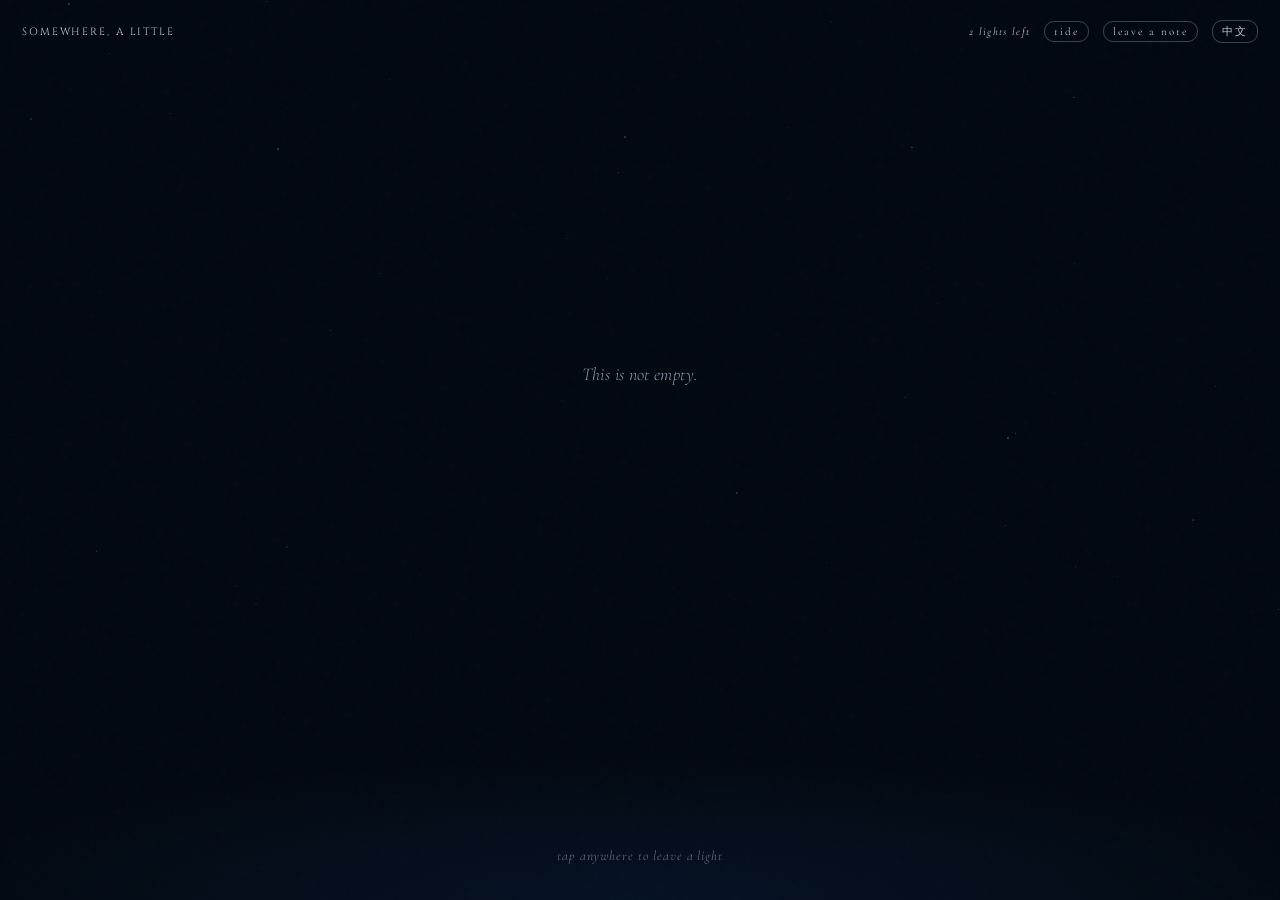
==== commit be4d44f3: "Rename base-version.html to index.html" ====
--- a/index.html
+++ b/index.html
@@ -49,26 +49,26 @@
 }
 #title{
   font-family:'Cinzel',serif;font-weight:300;font-size:10.5px;
-  letter-spacing:.18em;color:rgba(130,162,205,.5);
+  letter-spacing:.18em;color:rgba(210,220,240,.9);
   text-transform:uppercase;pointer-events:all;cursor:default;
   transition:color .3s;
 }
 #title.dev-glow{color:rgba(200,180,100,.7);}
 #header-right{display:flex;align-items:center;gap:14px;}
-#day-counter{font-size:11px;letter-spacing:.12em;color:rgba(130,162,205,.32);font-style:italic;}
-#lang-btn{
+#day-counter{font-size:11px;letter-spacing:.12em;color:rgba(210,220,240,.9);font-style:italic;}
+#lang-btn,#feedback-btn,#tide-btn{
   font-family:'Cormorant Garamond',serif;font-size:11px;letter-spacing:.18em;
-  color:rgba(130,162,205,.38);background:none;
-  border:1px solid rgba(130,162,205,.18);border-radius:10px;
+  color:rgba(210,220,240,.9);background:none;
+  border:1px solid rgba(210,220,240,.28);border-radius:10px;
   padding:3px 9px;cursor:pointer;pointer-events:all;
   transition:all .25s;-webkit-appearance:none;
 }
-#lang-btn:hover{color:rgba(160,195,240,.7);border-color:rgba(130,162,205,.38);}
+#lang-btn:hover,#feedback-btn:hover,#tide-btn:hover{color:rgba(230,238,252,.96);border-color:rgba(210,220,240,.48);}
 
 /* Hint */
 #hint{
   position:fixed;bottom:36px;left:0;right:0;text-align:center;
-  font-style:italic;font-size:13.5px;color:var(--text-dim);letter-spacing:.07em;
+  font-style:italic;font-size:13.5px;color:rgba(184,198,220,.5);letter-spacing:.07em;
   pointer-events:none;transition:opacity 1.4s ease;z-index:5;
 }
 #hint.hidden{opacity:0;}
@@ -300,17 +300,41 @@
 #submit-btn:hover,#submit-btn:active{
   background:rgba(255,255,255,.09);border-color:rgba(100,160,220,.28);color:rgba(220,232,252,1);
 }
-#skip-question-btn{
+#skip-question-btn,#quiet-light-btn{
   display:block;margin:13px auto 0;background:none;border:none;
   color:rgba(160,180,215,.38);
   font-family:'Cormorant Garamond',serif;font-size:14px;font-style:italic;letter-spacing:.08em;
   cursor:pointer;transition:color .2s;-webkit-appearance:none;
 }
-#skip-question-btn:hover,#skip-question-btn:active{color:rgba(180,205,235,.72);}
+#skip-question-btn:hover,#skip-question-btn:active,#quiet-light-btn:hover,#quiet-light-btn:active{color:rgba(180,205,235,.72);}
 #limit-msg{
   text-align:center;padding:28px 0 8px;
-  font-style:italic;font-size:16px;color:var(--text-dim);line-height:1.75;
-}
+  font-style:italic;font-size:16px;color:rgba(190,205,226,.58);line-height:1.75;
+}
+#optional-msg{
+  text-align:center;padding:22px 0 18px;
+  font-style:italic;font-size:18px;color:rgba(205,218,238,.78);line-height:1.65;
+}
+#optional-yes-btn,#optional-no-btn,#mem-bottle-btn{
+  display:block;width:100%;margin-top:10px;padding:12px;
+  background:rgba(255,255,255,.04);border:1px solid rgba(255,255,255,.1);border-radius:11px;
+  color:rgba(180,195,220,.58);
+  font-family:'Cormorant Garamond',serif;font-size:15px;letter-spacing:.08em;
+  cursor:pointer;-webkit-appearance:none;transition:all .2s;
+}
+#optional-yes-btn:hover,#optional-no-btn:hover,#mem-bottle-btn:hover{color:rgba(180,195,220,.88);border-color:rgba(255,255,255,.18);}
+#tide-stats{
+  display:flex;flex-direction:column;gap:10px;margin:18px 0 20px;
+  font-style:italic;font-size:15.5px;line-height:1.55;color:rgba(195,210,232,.66);
+}
+#tide-random-btn,#tide-close-btn{
+  display:block;width:100%;margin-top:10px;padding:12px;
+  background:rgba(255,255,255,.04);border:1px solid rgba(255,255,255,.1);border-radius:11px;
+  color:rgba(190,205,228,.62);
+  font-family:'Cormorant Garamond',serif;font-size:15px;letter-spacing:.08em;
+  cursor:pointer;-webkit-appearance:none;transition:all .2s;
+}
+#tide-random-btn:hover,#tide-close-btn:hover{color:rgba(200,218,240,.9);border-color:rgba(255,255,255,.18);}
 
 /* Memory panel */
 #mem-date{font-size:11px;letter-spacing:.22em;text-transform:uppercase;color:rgba(130,162,205,.4);margin-bottom:16px;}
@@ -420,7 +444,7 @@
 }
 </style>
 </head>
-<>
+<body>
 
 <div id="canvas"></div>
 
@@ -428,6 +452,8 @@
   <span id="title">SOMEWHERE, A LITTLE</span>
   <div id="header-right">
     <span id="day-counter"></span>
+    <button id="tide-btn"></button>
+    <button id="feedback-btn"></button>
     <button id="lang-btn">中文</button>
   </div>
 </div>
@@ -469,8 +495,14 @@
       <div id="emotion-grid"></div>
       <input id="custom-feeling-input" maxlength="12"/>
       <button id="submit-btn"></button>
+      <button id="quiet-light-btn"></button>
       <button id="skip-question-btn"></button>
       </div>
+    </div>
+    <div id="optional-inner" style="display:none">
+      <p id="optional-msg"></p>
+      <button id="optional-yes-btn"></button>
+      <button id="optional-no-btn"></button>
     </div>
     <div id="limit-inner" style="display:none">
       <p id="limit-msg"></p>
@@ -487,7 +519,19 @@
     <div id="mem-divider"></div>
     <p id="mem-answer"></p>
     <span id="mem-emotion-tag"></span>
+    <button id="mem-bottle-btn"></button>
     <button id="mem-close-btn"></button>
+  </div>
+</div>
+
+<div class="sheet-overlay" id="tide-overlay">
+  <div class="sheet-panel">
+    <button class="close-x" id="tide-x">✕</button>
+    <div class="modal-handle"></div>
+    <p class="pref-title" id="tide-title"></p>
+    <div id="tide-stats"></div>
+    <button id="tide-random-btn"></button>
+    <button id="tide-close-btn"></button>
   </div>
 </div>
 
@@ -525,19 +569,37 @@
 const LANG = {
   en: {
     langBtn:'中文',
+    feedbackBtn:'leave a note',
+    tideBtn:'tide',
+    tideTitle:'The tide remembers a little.',
+    tideLast7:n=>`recent 7 days: ${n} light${n===1?'':'s'}`,
+    tideMonth:n=>`this month: ${n} light${n===1?'':'s'}`,
+    tideFeelings:f=>`most returned feelings: ${f||'not enough lights yet'}`,
+    tideOldest:d=>d?`one light has been here for ${d} days`:'no old light yet',
+    tideRandom:'let an old light surface',
+    tideClose:'let it sink back',
+    tideEmpty:'there is no older light yet.',
+    tideSurfaced:d=>`This light is from ${d} days ago.`,
     ob:['This is not empty.','It has not been lit by you yet.','Tap anywhere, and leave one light for tonight.'],
     obCta:'start here, or anywhere',
     firstQ:'What brought you here tonight?',
     emotionLabel:'how does it feel',
     placeholder:'say something, or nothing at all…',
     submitBtn:'leave this light',
+    quietLightBtn:'no words tonight, just a small light',
+    optionalMsg:'Do you want to stay a little longer tonight?',
+    optionalYes:'leave one more light',
+    optionalNo:'not tonight',
+    laterBottleBtn:'put this sentence into the sea',
+    laterBottleSaved:'it will drift back on another night.',
+    returnedBottleTitle:d=>`This bottle is from you, ${d} days ago.`,
     firstLightMsg:'The first light is here.',
     lightFeedback:['the sea remembers this.','something stayed.',"it's here now."],
     hintInitial:'tap anywhere to leave a light',
     hintOneLeft:'tonight, you can leave one more',
-    hintDone:'no more lights tonight — just look around',
-    counter: n => n===0?'no lights left':n===1?'1 light left':`${n} lights left`,
-    limitMsg: h=>`you've left 2 lights tonight.<br><br><span style="font-size:13px;color:rgba(140,160,190,.45);letter-spacing:.1em">come back in ${h}h, the sea will still be here.</span>`,
+    hintDone:'come back tomorrow. the sea will still be here.',
+    counter: n => n<=0?'tomorrow':n===1?'1 light left':`${n} lights left`,
+    limitMsg: count=>`You have left ${count} light${count===1?'':'s'} today.<br><br><span style="font-size:13px;color:rgba(168,190,220,.58);letter-spacing:.1em">come back tomorrow. the sea will still be here.</span>`,
     endNight:['The sea has taken two lights tonight.','Come back tomorrow.'],
     bottleClose:'let it drift away',
     chooseFeeling:'choose a feeling first…',
@@ -554,7 +616,7 @@
     skipQuestion:'another part of the dark',
     prefs:{
       soft:'soft', deep:'deep', self:'about me', memory:'about the past',
-      relationship:'about people', art:'film / music / books', game:'games / fantasy', strange:'strange', surprise:'surprise me'
+      relationship:'about people', art:'film / music / books', strange:'strange', surprise:'surprise me'
     },
     intents:{
       usual:'as usual', softer:'softer', deeper:'deeper', self:'about me',
@@ -564,19 +626,37 @@
   },
   zh: {
     langBtn:'EN',
+    feedbackBtn:'留一句',
+    tideBtn:'潮汐',
+    tideTitle:'潮汐记得一点点。',
+    tideLast7:n=>`最近 7 天：${n} 盏灯`,
+    tideMonth:n=>`本月留下了 ${n} 盏灯`,
+    tideFeelings:f=>`最常出现的感觉：${f||'还没有足够的灯'}`,
+    tideOldest:d=>d?`有一盏灯已经在这里 ${d} 天了`:'还没有很旧的灯',
+    tideRandom:'让一盏旧灯浮上来',
+    tideClose:'让它沉回去',
+    tideEmpty:'还没有可以浮上来的旧灯。',
+    tideSurfaced:d=>`这盏灯来自 ${d} 天前。`,
     ob:['这里不是空的。','只是还没有被你点亮。','点一下任意地方，留下今晚的一盏灯。'],
     obCta:'从这里开始，或者从任何地方',
     firstQ:'今晚是什么把你带到了这里？',
     emotionLabel:'感觉像是',
     placeholder:'说点什么，或者什么都不说……',
     submitBtn:'留下这盏灯',
+    quietLightBtn:'今晚不说话，只留一盏很小的灯',
+    optionalMsg:'今晚还想多留一会儿吗？',
+    optionalYes:'再留一盏灯',
+    optionalNo:'今晚到这里',
+    laterBottleBtn:'把这句话放进海里',
+    laterBottleSaved:'它会在另一个夜晚漂回来。',
+    returnedBottleTitle:d=>`这只瓶子来自 ${d} 天前的你。`,
     firstLightMsg:'第一盏灯留下了。',
     lightFeedback:['海记住了这个。','有什么留了下来。','它在这里了。'],
     hintInitial:'在任意地方点一下，留下一盏灯',
     hintOneLeft:'今晚，你还可以再留下一盏灯',
-    hintDone:'今晚不能再点亮了——可以只是看看',
-    counter: n => n===0?'今晚没有灯了':`今晚还剩 ${n} 盏`,
-    limitMsg: h=>`你今天已经留下了 2 盏灯。<br><br><span style="font-size:13px;color:rgba(140,160,190,.45);letter-spacing:.1em">${h} 小时后再来，海还在。</span>`,
+    hintDone:'明天再来，海还在。',
+    counter: n => n<=0?'明天再来':`今晚还剩 ${n} 盏`,
+    limitMsg: count=>`你今天已经留下了 ${count} 盏灯。<br><br><span style="font-size:13px;color:rgba(168,190,220,.58);letter-spacing:.1em">明天再来，海还在。</span>`,
     endNight:['今天的海已经收下两盏灯。','明天再来吧。'],
     bottleClose:'让它漂走',
     chooseFeeling:'先选一种感觉……',
@@ -593,7 +673,7 @@
     skipQuestion:'换一片黑暗',
     prefs:{
       soft:'温柔一点', deep:'深一点', self:'关于自己', memory:'关于过去',
-      relationship:'关于关系', art:'电影 / 音乐 / 书', game:'游戏 / 幻想', strange:'奇怪一点', surprise:'随便来'
+      relationship:'关于关系', art:'电影 / 音乐 / 书', strange:'奇怪一点', surprise:'随便来'
     },
     intents:{
       usual:'照常', softer:'轻一点', deeper:'深一点', self:'关于自己',
@@ -663,66 +743,102 @@
 };
 
 const PREF_OPTIONS = [
-  {id:'soft',category:'calm',depth:2},
-  {id:'deep',category:'philosophy',depth:4},
+  {id:'soft',category:'daily',depth:2},
+  {id:'deep',category:'unknown',depth:4},
   {id:'self',category:'self',depth:3},
   {id:'memory',category:'memory',depth:3},
   {id:'relationship',category:'relationship',depth:4},
   {id:'art',category:'art',depth:2},
-  {id:'game',category:'game',depth:1},
   {id:'strange',category:'strange',depth:2},
   {id:'surprise',category:null,depth:null}
 ];
 
 const DAILY_INTENT_OPTIONS = [
   {id:'usual',categories:null},
-  {id:'softer',categories:['daily','self','calm'],maxDepth:2},
-  {id:'deeper',categories:['self','relationship','memory','philosophy'],minDepth:3,maxDepth:5},
+  {id:'softer',categories:['daily','self','city'],maxDepth:2},
+  {id:'deeper',categories:['self','relationship','memory','unknown'],minDepth:3,maxDepth:5},
   {id:'self',categories:['self','daily'],minDepth:1,maxDepth:4},
   {id:'memory',categories:['memory','city','relationship'],minDepth:2,maxDepth:4},
   {id:'relationship',categories:['relationship','self','memory'],minDepth:2,maxDepth:4},
-  {id:'unknown',categories:['philosophy','strange','future','self'],minDepth:2,maxDepth:4},
+  {id:'unknown',categories:['unknown','strange','future','self'],minDepth:2,maxDepth:4},
   {id:'strange',categories:['strange','future','daily'],minDepth:1,maxDepth:3},
   {id:'surprise',categories:null,surprise:true}
 ];
 
 const ADJACENT_CATEGORIES = {
+  daily:['self','city','memory'],
   self:['daily','memory','future','relationship'],
   memory:['relationship','city','self','art'],
-  relationship:['memory','self','future','city'],
-  future:['self','strange','philosophy','city'],
-  art:['memory','strange','city','self'],
-  strange:['future','philosophy','art','daily'],
-  daily:['self','calm','city','memory'],
-  philosophy:['future','strange','self','calm'],
+  relationship:['memory','self','connection','city'],
+  art:['memory','city','self','connection'],
+  strange:['future','unknown','art','daily'],
+  future:['self','strange','unknown','city'],
   city:['memory','relationship','daily','art'],
-  game:['strange','future','self','art'],
-  calm:['daily','self','memory','city']
+  unknown:['future','strange','self','connection'],
+  connection:['relationship','city','art','unknown']
 };
 
 const QUESTION_BANK = [
-  {id:'q_001',en:'What did you almost say today?',zh:'今天有没有一句话，差点就说出口了？',category:['relationship','self'],depth:3,tone:['quiet'],niche:false},
-  {id:'q_002',en:'Was there a small moment today that made you stop?',zh:'今天有没有一个很小的瞬间，让你停了一下？',category:['daily','self'],depth:1,tone:['soft'],niche:false},
-  {id:'q_003',en:'If tonight leaves one light behind, what should it remember?',zh:'如果今晚留下一盏灯，它应该记住什么？',category:['self','memory'],depth:2,tone:['tender'],niche:false},
-  {id:'q_004',en:'What feeling has been near you lately, but hard to name?',zh:'最近有没有一种情绪一直在你附近，但很难说清？',category:['self'],depth:3,tone:['honest'],niche:false},
-  {id:'q_005',en:'What color was your mood at 3pm?',zh:'下午三点的时候，你的心情是什么颜色？',category:['daily','strange'],depth:1,tone:['playful'],niche:false},
-  {id:'q_006',en:'Where does your mind go when it goes quiet?',zh:'当你安静下来的时候，脑子会跑去哪里？',category:['self','philosophy'],depth:3,tone:['quiet'],niche:false},
-  {id:'q_007',en:'What memory came back without asking today?',zh:'今天有什么记忆不请自来？',category:['memory'],depth:3,tone:['nostalgic'],niche:false},
-  {id:'q_008',en:'What did you notice that no one else did?',zh:'今天你注意到了什么，别人可能都没看见？',category:['daily','self'],depth:2,tone:['quiet'],niche:false},
-  {id:'q_009',en:'What are you pretending not to want?',zh:'有什么东西，你在假装自己不想要？',category:['self','future'],depth:4,tone:['honest'],niche:false},
-  {id:'q_010',en:'What would tonight’s version of you tell morning-you?',zh:'今晚的你会对今早的你说什么？',category:['self','daily'],depth:2,tone:['tender'],niche:false},
-  {id:'q_011',en:'Is there a person you have not spoken to in a long time, but still meet in small moments?',zh:'有没有一个人，你们已经很久没说话，但某些瞬间你还是会想起？',category:['relationship','memory'],depth:4,tone:['tender'],niche:false},
-  {id:'q_012',en:'What would you erase from today, if erasing did not make you forget?',zh:'如果擦掉不会让你忘记，今天你想擦掉什么？',category:['daily','self'],depth:3,tone:['dark'],niche:false},
-  {id:'q_013',en:'Which song, scene, or sentence has been following you lately?',zh:'最近有没有一首歌、一个画面、或一句话一直跟着你？',category:['art','memory'],depth:2,tone:['nostalgic'],niche:false},
-  {id:'q_014',en:'If today were a room, what would be left on the floor?',zh:'如果今天是一个房间，地上会留下什么？',category:['strange','daily'],depth:2,tone:['quiet'],niche:false},
-  {id:'q_015',en:'What kind of future feels close enough to touch, but not close enough to trust?',zh:'哪一种未来像是快要碰到了，却还不敢相信？',category:['future','self'],depth:4,tone:['hopeful'],niche:false},
-  {id:'q_016',en:'What is a place that still holds an older version of you?',zh:'有没有一个地方，还留着以前的你？',category:['city','memory'],depth:3,tone:['nostalgic'],niche:false},
-  {id:'q_017',en:'What did you start and quietly abandon?',zh:'你开始了什么，又悄悄放弃了？',category:['self','future'],depth:3,tone:['honest'],niche:false},
-  {id:'q_018',en:'What would feel lighter if you could say it badly, without explaining?',zh:'如果可以说得很笨、也不用解释，你想说什么？',category:['relationship','self'],depth:4,tone:['tender'],niche:false},
-  {id:'q_019',en:'If your life were a video game today, what level would you be stuck on?',zh:'如果今天的人生是一款游戏，你卡在哪一关？',category:['game','humor','self'],depth:1,tone:['playful'],niche:true},
-  {id:'q_020',en:'What movie scene would understand your week better than a person could?',zh:'哪一个电影画面，比一个人更懂你这一周？',category:['art','self'],depth:2,tone:['quiet'],niche:true},
-  {id:'q_021',en:'What would you photograph tonight if no one needed to see it?',zh:'如果不用给任何人看，今晚你会拍下什么？',category:['art','city','self'],depth:2,tone:['soft'],niche:true},
-  {id:'q_022',en:'What ordinary thing felt briefly magical today?',zh:'今天有什么普通的东西，曾经短暂地像魔法？',category:['daily','strange','calm'],depth:1,tone:['soft'],niche:false}
+  {id:'q_001',en:'What small thing from today is still sitting beside you?',zh:'今天有什么很小的东西，还坐在你身边？',category:['daily','self'],depth:1,tone:['quiet'],niche:false},
+  {id:'q_002',en:'If today had a temperature, what would it be?',zh:'如果今天有一个温度，它会是多少？',category:['daily','city'],depth:1,tone:['soft'],niche:false},
+  {id:'q_003',en:'What did you do today without really noticing you did it?',zh:'今天有什么事，是你做了但几乎没有意识到的？',category:['daily','self'],depth:2,tone:['observant'],niche:false},
+  {id:'q_004',en:'What would make tonight one percent easier?',zh:'有什么东西可以让今晚轻一点点，哪怕只有百分之一？',category:['daily','self'],depth:1,tone:['gentle'],niche:false},
+  {id:'q_005',en:'What sentence would you put on a note and leave on your desk tonight?',zh:'如果今晚要在桌上留一张纸条，你会写哪句话？',category:['daily','art'],depth:2,tone:['quiet'],niche:false},
+  {id:'q_006',en:'Which part of you has been speaking very quietly lately?',zh:'最近你身上哪一部分，说话声音变得很小？',category:['self'],depth:3,tone:['introspective'],niche:false},
+  {id:'q_007',en:'What are you pretending not to want?',zh:'有什么东西，是你在假装自己并不想要？',category:['self','unknown'],depth:4,tone:['dark'],niche:false},
+  {id:'q_008',en:'What kind of person do you become when no one is asking anything from you?',zh:'当没有任何人向你索取什么的时候，你会变成什么样的人？',category:['self'],depth:4,tone:['quiet'],niche:false},
+  {id:'q_009',en:'What did you almost say today?',zh:'今天有没有一句话，差一点就说出口了？',category:['self','relationship'],depth:3,tone:['withheld'],niche:false},
+  {id:'q_010',en:'What would you like to be forgiven for, even if no one blamed you?',zh:'哪怕没有人怪你，你也希望自己可以被原谅什么？',category:['self','unknown'],depth:5,tone:['tender'],niche:false},
+  {id:'q_011',en:'Which older version of you came back today?',zh:'今天哪个旧版本的你又回来了？',category:['memory','self'],depth:3,tone:['nostalgic'],niche:false},
+  {id:'q_012',en:'What place do you miss without knowing whether you were happy there?',zh:'有没有一个地方，你很想念，却也说不清当时到底快不快乐？',category:['memory','city'],depth:4,tone:['nostalgic'],niche:false},
+  {id:'q_013',en:'What object has kept too much of your past?',zh:'有什么物件，替你保存了太多过去？',category:['memory'],depth:3,tone:['object'],niche:false},
+  {id:'q_014',en:'Which memory becomes softer every time you retell it?',zh:'哪段记忆，每复述一次就变得更柔软一点？',category:['memory','relationship'],depth:3,tone:['soft'],niche:false},
+  {id:'q_015',en:'What did you once think would never change?',zh:'你曾经以为什么永远不会变？',category:['memory','future'],depth:4,tone:['wistful'],niche:false},
+  {id:'q_016',en:'Who has been living in the corner of your mind without paying rent?',zh:'最近是谁一直住在你脑子角落里，连房租都不交？',category:['relationship','daily'],depth:2,tone:['light'],niche:false},
+  {id:'q_017',en:'What kind of closeness scares you a little?',zh:'哪一种亲近，会让你有一点害怕？',category:['relationship','unknown'],depth:4,tone:['vulnerable'],niche:false},
+  {id:'q_018',en:'What do you wish someone could understand without you translating yourself?',zh:'有什么东西，你希望别人不用你翻译自己，也能懂？',category:['relationship','connection'],depth:4,tone:['longing'],niche:false},
+  {id:'q_019',en:'Which person feels far away even when they are not?',zh:'有没有一个人，明明没有那么远，却总像隔着很远？',category:['relationship','connection'],depth:4,tone:['distant'],niche:false},
+  {id:'q_020',en:'What small kindness stayed longer than it was supposed to?',zh:'有什么很小的善意，停留得比它本来应该停留的更久？',category:['relationship','memory'],depth:2,tone:['warm'],niche:false},
+  {id:'q_021',en:'Which song, scene, or sentence has been following you lately?',zh:'最近有没有一首歌、一个画面、或一句话一直跟着你？',category:['art','memory'],depth:2,tone:['nostalgic'],niche:false},
+  {id:'q_022',en:'If this week were a film still, what would be in the frame?',zh:'如果这一周是一帧电影画面，画面里会有什么？',category:['art','city'],depth:2,tone:['visual'],niche:false},
+  {id:'q_023',en:'What line would you underline tonight if no one saw the book?',zh:'如果这本书不会被任何人看见，今晚你会划下哪一句？',category:['art','self'],depth:2,tone:['quiet'],niche:false},
+  {id:'q_024',en:'What image understands you better than a person did this week?',zh:'这一周，有没有哪个画面比一个人更懂你？',category:['art','relationship'],depth:3,tone:['visual'],niche:false},
+  {id:'q_025',en:'What would you photograph tonight if it did not need to be beautiful?',zh:'如果不需要好看，今晚你会拍下什么？',category:['art','city'],depth:1,tone:['observant'],niche:false},
+  {id:'q_026',en:'What did the street look like when you were not really there?',zh:'当你有点不在场的时候，街道看起来是什么样的？',category:['city','self'],depth:3,tone:['dissociated'],niche:false},
+  {id:'q_027',en:'Which room has seen a version of you that no one else has?',zh:'哪个房间见过一个别人没见过的你？',category:['city','memory'],depth:4,tone:['private'],niche:false},
+  {id:'q_028',en:'What weather would fit your inside today?',zh:'今天你心里的天气是什么？',category:['city','daily'],depth:1,tone:['simple'],niche:false},
+  {id:'q_029',en:'Where would you go tonight if the city promised not to ask why?',zh:'如果这座城市保证不问原因，今晚你会去哪里？',category:['city','unknown'],depth:3,tone:['wandering'],niche:false},
+  {id:'q_030',en:'What does your window know about you?',zh:'你的窗户知道你什么？',category:['city','strange'],depth:2,tone:['dreamlike'],niche:false},
+  {id:'q_031',en:'What door are you afraid to open because you do not know what waits behind it?',zh:'哪一扇门，是因为不知道背后有什么，所以你不敢打开？',category:['unknown'],depth:5,tone:['dark'],niche:false},
+  {id:'q_032',en:'What part of the dark feels empty, and what part might be listening?',zh:'黑暗里的哪一部分像是空的，哪一部分又像在听你说话？',category:['unknown','connection'],depth:5,tone:['existential'],niche:false},
+  {id:'q_033',en:'What do you do when something outside says hurry, but your body says hide?',zh:'当外面有什么在催促你，而身体只想躲起来的时候，你会怎么办？',category:['unknown','self'],depth:4,tone:['honest'],niche:false},
+  {id:'q_034',en:'What unknown thing has become larger because you have not looked at it?',zh:'有什么未知的东西，因为你一直没有看它，反而变得更大了？',category:['unknown'],depth:4,tone:['shadow'],niche:false},
+  {id:'q_035',en:'If the dark were not a threat but a room, what would be inside?',zh:'如果黑暗不是威胁，而是一间房间，里面会有什么？',category:['unknown','strange'],depth:4,tone:['dreamlike'],niche:false},
+  {id:'q_036',en:'What fear is trying to protect you, even if it is doing it badly?',zh:'有什么恐惧其实是在保护你，只是方式很笨拙？',category:['unknown','self'],depth:5,tone:['gentle'],niche:false},
+  {id:'q_037',en:'What tiny thought would you send to someone far away tonight?',zh:'今晚你会把哪一个很小的念头寄给远方的人？',category:['connection'],depth:2,tone:['bottle'],niche:false},
+  {id:'q_038',en:'What would make you feel that a stranger, somewhere, was also awake?',zh:'什么会让你觉得，在很远的地方，也有一个陌生人醒着？',category:['connection','unknown'],depth:3,tone:['faraway'],niche:false},
+  {id:'q_039',en:'What kind of answer would make you feel less alone, even by one percent?',zh:'什么样的回答，会让你觉得自己哪怕少孤单百分之一？',category:['connection','relationship'],depth:4,tone:['longing'],niche:false},
+  {id:'q_040',en:'If someone in another city found this light, what do you hope they would understand?',zh:'如果另一个城市的人捡到这盏光，你希望TA明白什么？',category:['connection','city'],depth:4,tone:['bottle'],niche:false},
+  {id:'q_041',en:'What feeling do you suspect belongs to more people than just you?',zh:'你怀疑有什么感受，并不只是你一个人才有？',category:['connection','self'],depth:3,tone:['shared'],niche:false},
+  {id:'q_042',en:'If your shadow answered for you tonight, what would it say?',zh:'如果今晚你的影子替你回答，它会说什么？',category:['strange','self'],depth:2,tone:['dreamlike'],niche:false},
+  {id:'q_043',en:'What has been knocking from inside a dream?',zh:'最近有什么东西像是从梦里面敲门？',category:['strange','unknown'],depth:3,tone:['surreal'],niche:false},
+  {id:'q_044',en:'If tonight had a secret animal, what would it be doing?',zh:'如果今晚有一只秘密动物，它正在做什么？',category:['strange','daily'],depth:1,tone:['weird'],niche:false},
+  {id:'q_045',en:'Which impossible place feels strangely familiar?',zh:'哪个不可能存在的地方，却让你觉得很熟悉？',category:['strange','memory'],depth:3,tone:['dreamlike'],niche:false},
+  {id:'q_046',en:'What would the sea ask you if it forgot how to be gentle?',zh:'如果海忘了怎么温柔，它会问你什么？',category:['strange','unknown'],depth:4,tone:['sea'],niche:false},
+  {id:'q_047',en:'What future are you avoiding because naming it would make it real?',zh:'你在回避哪一种未来，因为一旦说出口它就好像成真了？',category:['future','unknown'],depth:5,tone:['uncertain'],niche:false},
+  {id:'q_048',en:'What do you hope will still be with you a year from now?',zh:'一年以后，你希望什么还留在你身边？',category:['future','connection'],depth:3,tone:['hopeful'],niche:false},
+  {id:'q_049',en:'What small future could you bear to imagine tonight?',zh:'今晚你能承受去想象的、最小的未来是什么？',category:['future','daily'],depth:2,tone:['gentle'],niche:false},
+  {id:'q_050',en:'Which version of tomorrow feels least impossible?',zh:'明天的哪一个版本，听起来最不像不可能？',category:['future','self'],depth:2,tone:['soft'],niche:false},
+  {id:'q_051',en:'What did you carry today that did not belong to you?',zh:'今天你替谁、或替什么，背了一点不属于你的东西？',category:['self','relationship'],depth:4,tone:['heavy'],niche:false},
+  {id:'q_052',en:'What has been asking for your attention in a very indirect way?',zh:'有什么东西一直在很间接地要你注意它？',category:['self','unknown'],depth:3,tone:['unclear'],niche:false},
+  {id:'q_053',en:'What would you tell the person who is afraid of the hallway?',zh:'你会对那个害怕走进走廊的人说什么？',category:['unknown','connection'],depth:4,tone:['tender'],niche:false},
+  {id:'q_054',en:'What kind of light would not hurt your eyes tonight?',zh:'今晚哪一种光不会刺痛你的眼睛？',category:['daily','unknown'],depth:2,tone:['soft'],niche:false},
+  {id:'q_055',en:'What part of you still believes in signs?',zh:'你身上的哪一部分，仍然相信某种征兆？',category:['strange','self'],depth:3,tone:['mystic'],niche:false},
+  {id:'q_056',en:'What did you notice today that no one asked you to notice?',zh:'今天你注意到了什么，是没有人要求你注意的？',category:['daily','city'],depth:1,tone:['observant'],niche:false},
+  {id:'q_057',en:'What would you put into a bottle if you did not need to be understood completely?',zh:'如果不需要被完全理解，你会把什么放进漂流瓶？',category:['connection','art'],depth:3,tone:['bottle'],niche:false},
+  {id:'q_058',en:'Which silence felt crowded?',zh:'哪一种沉默，反而显得很拥挤？',category:['relationship','unknown'],depth:4,tone:['quiet'],niche:false},
+  {id:'q_059',en:'What is one thing you are not ready to brighten yet?',zh:'有什么东西，是你现在还没有准备好照亮的？',category:['unknown'],depth:5,tone:['dark'],niche:false},
+  {id:'q_060',en:'Where did your mind go when it had nowhere to go?',zh:'当你的脑子无处可去的时候，它去了哪里？',category:['self','strange'],depth:3,tone:['wandering'],niche:false}
 ];
 
 const BOTTLE_MSGS = [
@@ -741,17 +857,18 @@
 ];
 
 const CATEGORY_LABELS = {
-  en:{self:'self',memory:'memory',relationship:'someone',future:'future',art:'film / music / books',strange:'strange',daily:'daily life',philosophy:'the unknown',city:'place',game:'games',calm:'quiet',unknown:'the unknown'},
-  zh:{self:'自己',memory:'记忆',relationship:'关系',future:'未来',art:'电影 / 音乐 / 书',strange:'奇怪',daily:'日常',philosophy:'未知',city:'地方',game:'游戏',calm:'安静',unknown:'未知'}
+  en:{daily:'daily life',self:'self',memory:'memory',relationship:'someone',art:'film / music / books',strange:'strange',future:'future',city:'place',unknown:'the unknown',connection:'connection'},
+  zh:{daily:'日常',self:'自己',memory:'记忆',relationship:'关系',art:'电影 / 音乐 / 书',strange:'奇怪',future:'未来',city:'地方',unknown:'未知',connection:'连接'}
 };
 
 // ── STORAGE ───────────────────────────────────────────────────────────────────
 
-const SK = {lights:'nightsea_lights',date:'nightsea_date',count:'nightsea_today',lang:'nightsea_lang',visited:'nightsea_visited',firstQ:'nightsea_firstq',profile:'nightsea_profile',dailyIntent:'nightsea_daily_intent',customFeelings:'nightsea_custom_feelings'};
-const DAILY_LIMIT = 2, BOTTLE_AT = 6;
+const SK = {lights:'nightsea_lights',date:'nightsea_date',count:'nightsea_today',lang:'nightsea_lang',visited:'nightsea_visited',firstQ:'nightsea_firstq',profile:'nightsea_profile',dailyIntent:'nightsea_daily_intent',customFeelings:'nightsea_custom_feelings',futureBottles:'nightsea_future_bottles'};
+const DAILY_DEFAULT = 1, DAILY_LIMIT = 2, QUESTION_COOLDOWN_DAYS = 30, BOTTLE_AT = 6;
+const FEEDBACK_URL = 'https://tally.so/r/0Qb2gB';
 
 if(new URLSearchParams(location.search).has('reset')){
-  [SK.lights,SK.date,SK.count,SK.visited,SK.firstQ,SK.profile,SK.dailyIntent,SK.customFeelings].forEach(k=>localStorage.removeItem(k));
+  [SK.lights,SK.date,SK.count,SK.visited,SK.firstQ,SK.profile,SK.dailyIntent,SK.customFeelings,SK.futureBottles].forEach(k=>localStorage.removeItem(k));
   window.history.replaceState({},document.title,location.pathname);
 }
 
@@ -760,27 +877,40 @@
 let isFirstVisit=false, onboardingDone=false;
 let userProfile=null, dailyIntent=null;
 let customFeelings=[];
-
-function todayStr(){ return new Date().toISOString().slice(0,10); }
+let futureBottles=[], activeMemoryLight=null, optionalSecondOpen=false;
+
+function todayStr(){
+  const d=new Date();
+  const m=String(d.getMonth()+1).padStart(2,'0');
+  const day=String(d.getDate()).padStart(2,'0');
+  return `${d.getFullYear()}-${m}-${day}`;
+}
+
+function monthStr(date=todayStr()){
+  return date.slice(0,7);
+}
 
 function loadState(){
   try{ lights=JSON.parse(localStorage.getItem(SK.lights))||[]; }catch{ lights=[]; }
   try{ userProfile=JSON.parse(localStorage.getItem(SK.profile))||null; }catch{ userProfile=null; }
   try{ dailyIntent=JSON.parse(localStorage.getItem(SK.dailyIntent))||null; }catch{ dailyIntent=null; }
   try{ customFeelings=JSON.parse(localStorage.getItem(SK.customFeelings))||[]; }catch{ customFeelings=[]; }
+  try{ futureBottles=JSON.parse(localStorage.getItem(SK.futureBottles))||[]; }catch{ futureBottles=[]; }
   if(!Array.isArray(customFeelings)) customFeelings=[];
+  if(!Array.isArray(futureBottles)) futureBottles=[];
   if(dailyIntent?.date!==todayStr()) dailyIntent=null;
   if(userProfile){
     userProfile.scores={...defaultScores(),...(userProfile.scores||{})};
     userProfile.categories=userProfile.categories||['self','daily','memory'];
     userProfile.preferredDepth=userProfile.preferredDepth||3;
     userProfile.seenQuestionIds=userProfile.seenQuestionIds||[];
+    userProfile.questionHistory=userProfile.questionHistory||{};
   }
   const d=localStorage.getItem(SK.date);
   if(d===todayStr()){ todayCount=parseInt(localStorage.getItem(SK.count)||'0',10); }
   else{ todayCount=0; localStorage.setItem(SK.date,todayStr()); localStorage.setItem(SK.count,'0'); }
   const sl=localStorage.getItem(SK.lang);
-  currentLang=sl|| 'zh';
+  currentLang=sl||(navigator.language.startsWith('zh')?'zh':'en');
   isFirstVisit=!localStorage.getItem(SK.visited)&&lights.length===0;
 }
 
@@ -793,7 +923,7 @@
 }
 
 function defaultScores(){
-  return {self:1,memory:1,relationship:1,future:1,art:1,strange:1,daily:1,philosophy:1,city:1,calm:1,game:0};
+  return {daily:1,self:1,memory:1,relationship:1,art:1,strange:1,future:1,city:1,unknown:1,connection:1};
 }
 
 function saveProfile(){
@@ -809,6 +939,10 @@
   if(!clean) return;
   customFeelings=[clean,...customFeelings.filter(item=>item!==clean)].slice(0,3);
   localStorage.setItem(SK.customFeelings,JSON.stringify(customFeelings));
+}
+
+function saveFutureBottles(){
+  localStorage.setItem(SK.futureBottles,JSON.stringify(futureBottles));
 }
 
 function createProfileFromPrefs(selected){
@@ -832,7 +966,8 @@
     preferredDepth:depthCount?Math.round(depthTotal/depthCount):3,
     surprise,
     scores,
-    seenQuestionIds:[]
+    seenQuestionIds:[],
+    questionHistory:{}
   };
   saveProfile();
   dailyIntent={date:todayStr(),mode:'first',categories:null,useProfile:true};
@@ -854,12 +989,22 @@
   document.getElementById('ob-l3').textContent=ob[2];
   document.getElementById('ob-cta').textContent=t('obCta');
   document.getElementById('lang-btn').textContent=t('langBtn');
+  document.getElementById('feedback-btn').textContent=t('feedbackBtn');
+  document.getElementById('tide-btn').textContent=t('tideBtn');
   document.getElementById('answer-input').placeholder=t('placeholder');
   document.getElementById('custom-feeling-input').placeholder=t('customFeelingPlaceholder');
   document.getElementById('emotion-label').textContent=t('emotionLabel');
   document.getElementById('submit-btn').textContent=t('submitBtn');
+  document.getElementById('quiet-light-btn').textContent=t('quietLightBtn');
   document.getElementById('mem-close-btn').textContent=t('memClose');
+  document.getElementById('mem-bottle-btn').textContent=t('laterBottleBtn');
   document.getElementById('bottle-close-btn').textContent=t('bottleClose');
+  document.getElementById('optional-msg').textContent=t('optionalMsg');
+  document.getElementById('optional-yes-btn').textContent=t('optionalYes');
+  document.getElementById('optional-no-btn').textContent=t('optionalNo');
+  document.getElementById('tide-title').textContent=t('tideTitle');
+  document.getElementById('tide-random-btn').textContent=t('tideRandom');
+  document.getElementById('tide-close-btn').textContent=t('tideClose');
   document.getElementById('pref-title').textContent=t('prefTitle');
   document.getElementById('pref-subtitle').textContent=t('prefSubtitle');
   document.getElementById('pref-start-btn').textContent=t('prefStart');
@@ -878,6 +1023,11 @@
   currentLang=currentLang==='en'?'zh':'en';
   localStorage.setItem(SK.lang,currentLang);
   applyLanguage();
+});
+
+document.getElementById('feedback-btn').addEventListener('click',e=>{
+  e.stopPropagation();
+  window.open(FEEDBACK_URL,'_blank','noopener,noreferrer');
 });
 
 document.getElementById('custom-feeling-input').addEventListener('input',e=>{
@@ -1130,10 +1280,20 @@
   return true;
 }
 
+function daysBetween(a,b){
+  const start=new Date(a+'T00:00:00');
+  const end=new Date(b+'T00:00:00');
+  return Math.floor((end-start)/86400000);
+}
+
 function pickQuestion(){
   if(!userProfile) createProfileFromPrefs([]);
-  const answeredIds=lights.map(light=>light.questionId).filter(id=>id&&id!=='first');
-  const seen=new Set([...(userProfile.seenQuestionIds||[]),...answeredIds]);
+  const today=todayStr();
+  const history=userProfile.questionHistory||{};
+  const coolingIds=Object.entries(history)
+    .filter(([,date])=>daysBetween(date,today)<QUESTION_COOLDOWN_DAYS)
+    .map(([id])=>id);
+  const seen=new Set(coolingIds);
   const universal=QUESTION_BANK.filter(q=>!q.niche);
   const highCats=topProfileCategories();
   const adjacent=[...new Set(highCats.flatMap(cat=>ADJACENT_CATEGORIES[cat]||[]))];
@@ -1161,6 +1321,10 @@
     weight:1/(1+Math.abs(q.depth-preferredDepth))
   })))||QUESTION_BANK[0];
 
+  currentQMeta=q;
+  currentQMeta.wasAskedBefore=!!history[q.id];
+  history[q.id]=today;
+  userProfile.questionHistory=history;
   userProfile.seenQuestionIds=[...(userProfile.seenQuestionIds||[]),q.id].slice(-24);
   saveProfile();
   return q;
@@ -1170,7 +1334,10 @@
   const firstQDone=localStorage.getItem(SK.firstQ);
   currentQMeta=(!firstQDone&&lights.length===0)?null:pickQuestion();
   currentQ=currentQMeta?currentQMeta[currentLang]:t('firstQ');
-  document.getElementById('question-text').textContent='\u201c'+currentQ+'\u201d';
+  const repeated=currentQMeta?.wasAskedBefore
+    ? (currentLang==='zh'?'这片海以前也问过你。今晚的答案会一样吗？\n':'This sea has asked you this before. Would tonight answer the same?\n')
+    : '';
+  document.getElementById('question-text').textContent=repeated+'\u201c'+currentQ+'\u201d';
   document.getElementById('answer-input').value='';
   document.getElementById('custom-feeling-input').value='';
   document.getElementById('skip-question-btn').style.display=currentQMeta?'block':'none';
@@ -1181,7 +1348,7 @@
 }
 
 function updateProfileAfterAnswer(light){
-  if(!userProfile||!currentQMeta) return;
+  if(!userProfile||!currentQMeta||light.quiet) return;
   const length=(light.answer||'').length;
   const emotionWeight=['dark','nostalgic','confused','hopeful'].includes(light.emotion)?0.35:0.15;
   const answerWeight=length>120?0.7:length>40?0.35:length>0?0.12:0;
@@ -1200,13 +1367,14 @@
   pendingX=x; pendingY=y;
   const inner=document.getElementById('modal-inner');
   const limitInner=document.getElementById('limit-inner');
+  const optionalInner=document.getElementById('optional-inner');
   if(todayCount>=DAILY_LIMIT){
-    const tom=new Date(); tom.setDate(tom.getDate()+1); tom.setHours(0,0,0,0);
-    const h=Math.ceil((tom-Date.now())/3600000);
-    document.getElementById('limit-msg').innerHTML=t('limitMsg',h);
-    inner.style.display='none'; limitInner.style.display='block';
+    document.getElementById('limit-msg').innerHTML=t('limitMsg',todayCount);
+    inner.style.display='none'; optionalInner.style.display='none'; limitInner.style.display='block';
+  } else if(todayCount>=DAILY_DEFAULT&&!optionalSecondOpen){
+    inner.style.display='none'; limitInner.style.display='none'; optionalInner.style.display='block';
   } else {
-    inner.style.display='block'; limitInner.style.display='none';
+    inner.style.display='block'; limitInner.style.display='none'; optionalInner.style.display='none';
     if(!userProfile){
       document.getElementById('pref-intro').classList.add('visible');
       document.getElementById('intent-intro').classList.remove('visible');
@@ -1237,11 +1405,32 @@
   createDailyIntent(selected);
   showQuestion();
 });
+document.getElementById('optional-yes-btn').addEventListener('click',()=>{
+  optionalSecondOpen=true;
+  showQuestion();
+  document.getElementById('optional-inner').style.display='none';
+  document.getElementById('modal-inner').style.display='block';
+});
+document.getElementById('optional-no-btn').addEventListener('click',()=>{
+  optionalSecondOpen=false;
+  closeModal();
+});
 document.getElementById('skip-question-btn').addEventListener('click',()=>{
   showQuestion();
 });
 
 // ── SUBMIT ────────────────────────────────────────────────────────────────────
+
+function finishLight(light,isFirst){
+  lights.push(light); todayCount++;
+  updateProfileAfterAnswer(light);
+  optionalSecondOpen=false;
+  saveState(); localStorage.setItem(SK.firstQ,'1');
+  renderLight(light,true);
+  closeModal(); checkBottle(); updateCounter(); updateHint();
+  setTimeout(()=>showToast(isFirst?t('firstLightMsg'):pickFb()),800);
+  if(todayCount>=DAILY_LIMIT) setTimeout(showEndOfNight,1600);
+}
 
 document.getElementById('submit-btn').addEventListener('click',()=>{
   if(!selectedEmo){showToast(t('chooseFeeling'));return;}
@@ -1265,13 +1454,26 @@
     date:todayStr(),
   };
   const isFirst=lights.length===0;
-  lights.push(light); todayCount++;
-  updateProfileAfterAnswer(light);
-  saveState(); localStorage.setItem(SK.firstQ,'1');
-  renderLight(light,true);
-  closeModal(); checkBottle(); updateCounter(); updateHint();
-  setTimeout(()=>showToast(isFirst?t('firstLightMsg'):pickFb()),800);
-  if(todayCount>=DAILY_LIMIT) setTimeout(showEndOfNight,1600);
+  finishLight(light,isFirst);
+});
+
+document.getElementById('quiet-light-btn').addEventListener('click',()=>{
+  const em=EMOTIONS.find(e=>e.id==='custom');
+  const light={
+    id:Date.now(), x:pendingX, y:pendingY,
+    emotion:'custom',
+    visualType:'custom',
+    feeling:currentLang==='zh'?'不说话':'no words',
+    answer:'',
+    question:'',
+    questionId:'quiet_'+Date.now(),
+    questionCategories:['daily','self'],
+    questionDepth:1,
+    symbol:em.symbols[Math.floor(Math.random()*em.symbols.length)],
+    date:todayStr(),
+    quiet:true
+  };
+  finishLight(light,lights.length===0);
 });
 
 function pickFb(){ const fb=t('lightFeedback'); return fb[Math.floor(Math.random()*fb.length)]; }
@@ -1289,10 +1491,12 @@
 // ── MEMORY ────────────────────────────────────────────────────────────────────
 
 function openMemory(light){
+  activeMemoryLight=light;
   const em=EMOTIONS.find(e=>e.id===(light.visualType||light.emotion))||EMOTIONS[4];
   const d=new Date(typeof light.date==='string'&&light.date.length===10?light.date+'T12:00:00':light.id);
   const fmt=new Intl.DateTimeFormat(currentLang==='zh'?'zh-CN':'en-US',{month:'long',day:'numeric',year:'numeric'}).format(d);
-  document.getElementById('mem-date').textContent=fmt;
+  const age=daysBetween(light.date||todayStr(),todayStr());
+  document.getElementById('mem-date').textContent=age>0?`${t('tideSurfaced',age)} · ${fmt}`:fmt;
   document.getElementById('mem-question').textContent=light.question?'\u201c'+light.question+'\u201d':'—';
   const ma=document.getElementById('mem-answer');
   if(light.answer){ ma.textContent=light.answer; ma.classList.remove('empty'); }
@@ -1301,19 +1505,102 @@
   tag.textContent=light.feeling||em[currentLang];
   tag.style.color=em.color; tag.style.borderColor=em.color+'55';
   tag.style.background='rgba('+em.rgb+',.1)';
+  document.getElementById('mem-bottle-btn').style.display=light.answer?'block':'none';
   document.getElementById('mem-overlay').classList.add('visible');
 }
-function closeMemory(){ document.getElementById('mem-overlay').classList.remove('visible'); }
+function closeMemory(){ document.getElementById('mem-overlay').classList.remove('visible'); activeMemoryLight=null; }
 document.getElementById('mem-x').addEventListener('click',closeMemory);
 document.getElementById('mem-close-btn').addEventListener('click',closeMemory);
 document.getElementById('mem-overlay').addEventListener('click',e=>{if(e.target===document.getElementById('mem-overlay'))closeMemory();});
+document.getElementById('mem-bottle-btn').addEventListener('click',()=>{
+  if(!activeMemoryLight?.answer) return;
+  const choices=[7,30,Math.floor(Math.random()*24)+14];
+  const days=choices[Math.floor(Math.random()*choices.length)];
+  const due=new Date();
+  due.setDate(due.getDate()+days);
+  const dueDate=`${due.getFullYear()}-${String(due.getMonth()+1).padStart(2,'0')}-${String(due.getDate()).padStart(2,'0')}`;
+  futureBottles.push({
+    id:'fb_'+Date.now(),
+    createdDate:todayStr(),
+    dueDate,
+    answer:activeMemoryLight.answer,
+    question:activeMemoryLight.question,
+    feeling:activeMemoryLight.feeling
+  });
+  saveFutureBottles();
+  showToast(t('laterBottleSaved'));
+  closeMemory();
+});
+
+function topFeelings(items){
+  const counts={};
+  items.forEach(light=>{
+    if(light.feeling) counts[light.feeling]=(counts[light.feeling]||0)+1;
+  });
+  return Object.entries(counts)
+    .sort((a,b)=>b[1]-a[1])
+    .slice(0,3)
+    .map(([feeling])=>feeling)
+    .join(' / ');
+}
+
+function renderTideStats(){
+  const today=todayStr();
+  const seven=lights.filter(light=>light.date&&daysBetween(light.date,today)<7).length;
+  const monthly=lights.filter(light=>light.date&&monthStr(light.date)===monthStr()).length;
+  const oldest=lights.length?Math.max(...lights.map(light=>light.date?daysBetween(light.date,today):0)):0;
+  const stats=[
+    t('tideLast7',seven),
+    t('tideMonth',monthly),
+    t('tideFeelings',topFeelings(lights)),
+    t('tideOldest',oldest)
+  ];
+  document.getElementById('tide-stats').innerHTML=stats.map(line=>`<span>${line}</span>`).join('');
+}
+
+function openTide(){
+  renderTideStats();
+  document.getElementById('tide-overlay').classList.add('visible');
+}
+
+function closeTide(){
+  document.getElementById('tide-overlay').classList.remove('visible');
+}
+
+function surfaceRandomOldLight(){
+  const oldLights=lights.filter(light=>light.date&&daysBetween(light.date,todayStr())>0);
+  if(oldLights.length===0){
+    showToast(t('tideEmpty'));
+    return;
+  }
+  closeTide();
+  const light=oldLights[Math.floor(Math.random()*oldLights.length)];
+  openMemory(light);
+}
+
+document.getElementById('tide-btn').addEventListener('click',e=>{e.stopPropagation();openTide();});
+document.getElementById('tide-x').addEventListener('click',closeTide);
+document.getElementById('tide-close-btn').addEventListener('click',closeTide);
+document.getElementById('tide-random-btn').addEventListener('click',surfaceRandomOldLight);
+document.getElementById('tide-overlay').addEventListener('click',e=>{if(e.target===document.getElementById('tide-overlay'))closeTide();});
 
 // ── BOTTLE ────────────────────────────────────────────────────────────────────
 
 function checkBottle(){
-  if(lights.length>=BOTTLE_AT) document.getElementById('bottle').classList.add('visible');
+  const hasDue=futureBottles.some(b=>b.dueDate<=todayStr());
+  if(lights.length>=BOTTLE_AT||hasDue) document.getElementById('bottle').classList.add('visible');
 }
 document.getElementById('bottle').addEventListener('click',()=>{
+  const dueIndex=futureBottles.findIndex(b=>b.dueDate<=todayStr());
+  if(dueIndex>-1){
+    const bottle=futureBottles.splice(dueIndex,1)[0];
+    saveFutureBottles();
+    const days=Math.max(1,daysBetween(bottle.createdDate,todayStr()));
+    document.getElementById('bottle-message').textContent=`“${bottle.answer}”`;
+    document.getElementById('bottle-source').textContent=t('returnedBottleTitle',days);
+    document.getElementById('bottle-overlay').classList.add('visible');
+    return;
+  }
   const p=BOTTLE_MSGS[Math.floor(Math.random()*BOTTLE_MSGS.length)];
   document.getElementById('bottle-message').textContent='\u201c'+p.text+'\u201d';
   document.getElementById('bottle-source').textContent=p.src;
@@ -1356,7 +1643,7 @@
 }
 
 function closingLineFor(lightsForToday,cats,avgDepth,totalAnswerLength){
-  const hasUnknown=cats.some(cat=>['unknown','philosophy','strange'].includes(cat));
+  const hasUnknown=cats.some(cat=>['unknown','strange'].includes(cat));
   const hasRelationship=cats.includes('relationship');
   if(totalAnswerLength<20) return currentLang==='zh'?'没说太多也没关系，这盏灯已经在这里了。':'Not much had to be said. The light is still here.';
   if(totalAnswerLength>220) return currentLang==='zh'?'这盏灯停留得久了一点。':'This light stayed a little longer.';
@@ -1426,12 +1713,12 @@
 });
 document.getElementById('dev-close').addEventListener('click',()=>document.getElementById('dev-panel').classList.remove('open'));
 document.getElementById('dev-reset').addEventListener('click',()=>{
-  [SK.lights,SK.date,SK.count,SK.visited,SK.firstQ,SK.profile,SK.dailyIntent,SK.customFeelings].forEach(k=>localStorage.removeItem(k));
+  [SK.lights,SK.date,SK.count,SK.visited,SK.firstQ,SK.profile,SK.dailyIntent,SK.customFeelings,SK.futureBottles].forEach(k=>localStorage.removeItem(k));
   location.reload();
 });
 document.getElementById('dev-resetday').addEventListener('click',()=>{
   todayCount=0; localStorage.setItem(SK.count,'0'); localStorage.setItem(SK.date,todayStr());
-  localStorage.removeItem(SK.dailyIntent); dailyIntent=null;
+  localStorage.removeItem(SK.dailyIntent); dailyIntent=null; optionalSecondOpen=false;
   updateCounter(); updateHint();
   document.getElementById('dev-panel').classList.remove('open');
   showToast("today's count reset.");
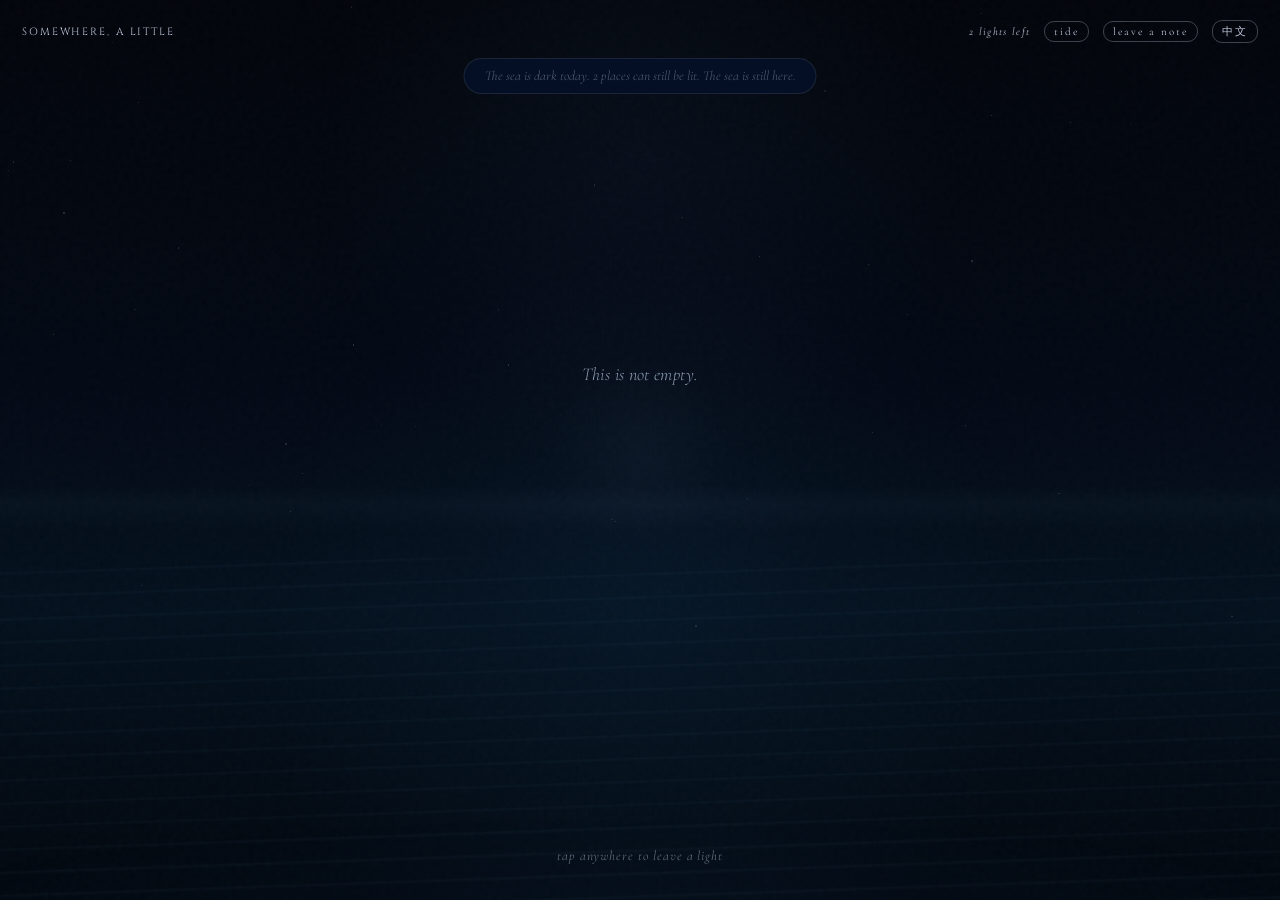
==== commit bf37584d: "Rename base-version.html to index.html" ====
--- a/index.html
+++ b/index.html
@@ -28,16 +28,73 @@
 }
 
 /* Canvas */
-#canvas{position:fixed;inset:0;cursor:crosshair;overflow:hidden;}
+#canvas{
+  position:fixed;
+  inset:0;
+  cursor:crosshair;
+  overflow:hidden;
+  --mx:50%;
+  --my:50%;
+  background:
+    radial-gradient(circle at 50% 18%, rgba(40,68,102,.13), transparent 32%),
+    radial-gradient(ellipse at 50% 72%, rgba(20,60,92,.18), transparent 42%),
+    linear-gradient(
+      180deg,
+      #01040a 0%,
+      #020814 42%,
+      #03101d 68%,
+      #01050b 100%
+    );
+}
 #canvas::before{
-  content:'';position:absolute;inset:0;
-  background-image:url("data:image/svg+xml,%3Csvg viewBox='0 0 200 200' xmlns='http://www.w3.org/2000/svg'%3E%3Cfilter id='n'%3E%3CfeTurbulence type='fractalNoise' baseFrequency='0.65' numOctaves='3' stitchTiles='stitch'/%3E%3C/filter%3E%3Crect width='100%25' height='100%25' filter='url(%23n)' opacity='0.04'/%3E%3C/svg%3E");
-  pointer-events:none;opacity:0.5;z-index:0;
+  content:'';
+  position:absolute;
+  inset:0;
+  pointer-events:none;
+  z-index:0;
+  background:
+    radial-gradient(circle at var(--mx) var(--my),
+      rgba(180,215,245,.04) 0%,
+      transparent 12%,
+      rgba(4,12,24,.2) 28%,
+      transparent 48%
+    ),
+    linear-gradient(
+      180deg,
+      transparent 0%,
+      transparent 54%,
+      rgba(105,145,180,.055) 56%,
+      transparent 59%,
+      rgba(5,20,35,.22) 100%
+    ),
+    url("data:image/svg+xml,%3Csvg viewBox='0 0 220 220' xmlns='http://www.w3.org/2000/svg'%3E%3Cfilter id='n'%3E%3CfeTurbulence type='fractalNoise' baseFrequency='0.72' numOctaves='3' stitchTiles='stitch'/%3E%3C/filter%3E%3Crect width='100%25' height='100%25' filter='url(%23n)' opacity='0.035'/%3E%3C/svg%3E");
+  opacity:.78;
 }
 #canvas::after{
-  content:'';position:absolute;bottom:0;left:0;right:0;height:38%;
-  background:radial-gradient(ellipse 80% 60% at 50% 100%,rgba(18,55,115,0.2) 0%,transparent 70%);
-  pointer-events:none;z-index:0;
+  content:'';
+  position:absolute;
+  left:-10%;
+  right:-10%;
+  bottom:-10%;
+  height:48%;
+  pointer-events:none;
+  z-index:0;
+  background:
+    repeating-linear-gradient(
+      178deg,
+      transparent 0px,
+      transparent 18px,
+      rgba(130,178,215,.035) 20px,
+      transparent 23px
+    ),
+    radial-gradient(
+      ellipse 80% 52% at 50% 100%,
+      rgba(36,78,125,.22) 0%,
+      rgba(11,32,58,.16) 38%,
+      transparent 76%
+    );
+  filter: blur(.2px);
+  animation:seaSlow 16s ease-in-out infinite;
 }
 
 /* Header */
@@ -86,13 +143,24 @@
 .ripple{
   position:absolute;transform:translate(-50%,-50%);
   width:10px;height:10px;border-radius:50%;
-  border:1px solid rgba(160,200,240,.35);
+  border:1px solid rgba(180,218,245,.38);
+  box-shadow:0 0 16px rgba(120,180,220,.08), inset 0 0 12px rgba(160,210,245,.04);
   pointer-events:none;
-  animation:rippleOut 1.2s ease-out forwards;z-index:3;
+  animation:rippleOut 1.35s ease-out forwards;z-index:3;
 }
 @keyframes rippleOut{
   0%{width:10px;height:10px;opacity:.5;}
-  100%{width:90px;height:90px;opacity:0;}
+  100%{width:118px;height:118px;opacity:0;}
+}
+@keyframes seaSlow{
+  0%,100%{
+    transform:translateY(0) scaleX(1);
+    opacity:.72;
+  }
+  50%{
+    transform:translateY(-7px) scaleX(1.015);
+    opacity:.95;
+  }
 }
 
 /* Lights */
@@ -125,6 +193,22 @@
   display:block;text-align:center;line-height:1;
   animation:lightPulse 4.5s ease-in-out infinite;transition:filter .3s;
 }
+.light::after{
+  content:'';
+  position:absolute;
+  left:50%;
+  top:calc(50% + 12px);
+  width:42px;
+  height:10px;
+  transform:translateX(-50%) scaleX(.8);
+  border-radius:50%;
+  background:radial-gradient(ellipse at center,var(--gc),transparent 68%);
+  opacity:.12;
+  filter:blur(5px);
+  pointer-events:none;
+}
+.light.empty::after{opacity:.06;width:28px;}
+.light.long::after{width:62px;opacity:.16;}
 .light:hover .light-symbol{
   filter:drop-shadow(0 0 14px var(--gc)) drop-shadow(0 0 30px var(--gc)) brightness(1.4) !important;
 }
@@ -189,7 +273,10 @@
 /* Sheet overlay */
 .sheet-overlay{
   position:fixed;inset:0;
-  background:rgba(1,5,14,.7);backdrop-filter:blur(9px);-webkit-backdrop-filter:blur(9px);
+  background:
+    radial-gradient(circle at 50% 76%,rgba(120,184,220,.08),transparent 27%),
+    rgba(1,5,14,.7);
+  backdrop-filter:blur(9px);-webkit-backdrop-filter:blur(9px);
   z-index:50;display:flex;align-items:flex-end;justify-content:center;
   opacity:0;pointer-events:none;transition:opacity .38s ease;
 }
@@ -201,8 +288,24 @@
   padding:26px 26px 40px;
   transform:translateY(28px);transition:transform .38s cubic-bezier(.16,1,.3,1);
   position:relative;
+  overflow:hidden;
 }
 .sheet-overlay.visible .sheet-panel{transform:translateY(0);}
+.sheet-panel.sinking{
+  transform:translateY(18px) scale(.985);
+  opacity:.28;
+  transition:transform .42s ease,opacity .42s ease;
+}
+.sheet-panel::before{
+  content:'';position:absolute;left:50%;top:-34px;width:96px;height:96px;
+  transform:translateX(-50%) scale(.7);
+  border:1px solid rgba(140,205,235,.16);border-radius:50%;
+  box-shadow:0 0 32px rgba(120,190,230,.1),inset 0 0 28px rgba(120,190,230,.04);
+  opacity:0;pointer-events:none;
+}
+.sheet-overlay.visible .sheet-panel::before{
+  animation:questionGlowIn 1.1s ease-out forwards;
+}
 .modal-handle{
   width:34px;height:3px;background:rgba(255,255,255,.13);
   border-radius:2px;margin:0 auto 24px;
@@ -220,14 +323,20 @@
   color:rgba(210,220,240,.9);margin-bottom:22px;letter-spacing:.01em;
 }
 #answer-input{
-  width:100%;background:rgba(255,255,255,.035);
+  width:100%;background:linear-gradient(180deg,rgba(255,255,255,.05),rgba(255,255,255,.026));
   border:1px solid rgba(255,255,255,.1);border-radius:10px;
+  box-shadow:inset 0 0 22px rgba(120,180,220,.025),0 0 20px rgba(120,180,220,.025);
   padding:13px 15px;color:var(--text);
   font-family:'Cormorant Garamond',serif;font-size:16px;font-weight:300;line-height:1.5;
   resize:none;height:88px;outline:none;transition:border-color .3s;-webkit-appearance:none;
 }
 #answer-input::placeholder{color:rgba(170,185,210,.28);font-style:italic;}
 #answer-input:focus{border-color:rgba(100,160,220,.32);}
+@keyframes questionGlowIn{
+  0%{opacity:0;transform:translateX(-50%) scale(.45);}
+  45%{opacity:.7;}
+  100%{opacity:.16;transform:translateX(-50%) scale(1.55);}
+}
 #emotion-label{font-size:10.5px;letter-spacing:.22em;text-transform:uppercase;color:var(--text-dim);margin:18px 0 10px;}
 #emotion-grid{display:flex;flex-wrap:wrap;gap:7px;margin-bottom:24px;}
 #custom-feeling-input{
@@ -580,39 +689,42 @@
     tideClose:'let it sink back',
     tideEmpty:'there is no older light yet.',
     tideSurfaced:d=>`This light is from ${d} days ago.`,
-    ob:['This is not empty.','It has not been lit by you yet.','Tap anywhere, and leave one light for tonight.'],
+    seaCondition:(old,available)=>old
+      ? `The sea is dark today. One old light is still far away. ${available} place${available===1?'':'s'} can still be lit.`
+      : `The sea is dark today. ${available} place${available===1?'':'s'} can still be lit. The sea is still here.`,
+    ob:['This is not empty.','It has not been lit by you yet.','Tap anywhere, and leave one light for today.'],
     obCta:'start here, or anywhere',
-    firstQ:'What brought you here tonight?',
+    firstQ:'What brought you here today?',
     emotionLabel:'how does it feel',
     placeholder:'say something, or nothing at all…',
     submitBtn:'leave this light',
-    quietLightBtn:'no words tonight, just a small light',
-    optionalMsg:'Do you want to stay a little longer tonight?',
+    quietLightBtn:'no words today, just a small light',
+    optionalMsg:'Do you want to stay a little longer today?',
     optionalYes:'leave one more light',
-    optionalNo:'not tonight',
+    optionalNo:'not today',
     laterBottleBtn:'put this sentence into the sea',
     laterBottleSaved:'it will drift back on another night.',
     returnedBottleTitle:d=>`This bottle is from you, ${d} days ago.`,
     firstLightMsg:'The first light is here.',
     lightFeedback:['the sea remembers this.','something stayed.',"it's here now."],
     hintInitial:'tap anywhere to leave a light',
-    hintOneLeft:'tonight, you can leave one more',
+    hintOneLeft:'today, you can leave one more',
     hintDone:'come back tomorrow. the sea will still be here.',
     counter: n => n<=0?'tomorrow':n===1?'1 light left':`${n} lights left`,
     limitMsg: count=>`You have left ${count} light${count===1?'':'s'} today.<br><br><span style="font-size:13px;color:rgba(168,190,220,.58);letter-spacing:.1em">come back tomorrow. the sea will still be here.</span>`,
-    endNight:['The sea has taken two lights tonight.','Come back tomorrow.'],
+    endNight:['The sea has taken two lights today.','Come back tomorrow.'],
     bottleClose:'let it drift away',
     chooseFeeling:'choose a feeling first…',
     customFeelingPlaceholder:'or write your own feeling',
     whispers:['the sea is still here.','you do not have to hurry.',"it's okay to just look.",'the dark is not empty.','something stays when you leave.'],
     memClose:'hide it again',
     noAnswer:'(nothing written)',
-    prefTitle:'Tonight, what kind of question should the sea bring?',
+    prefTitle:'Today, what kind of question should the sea bring?',
     prefSubtitle:'Choose a few. The sea will remember lightly, and still surprise you.',
     prefStart:'let the sea ask',
-    intentTitle:'Where should the sea drift tonight?',
-    intentSubtitle:'Only for tonight. Tomorrow, the tide can change.',
-    intentStart:'begin tonight',
+    intentTitle:'Where should the sea drift today?',
+    intentSubtitle:'Only for today. Tomorrow, the tide can change.',
+    intentStart:'begin today',
     skipQuestion:'another part of the dark',
     prefs:{
       soft:'soft', deep:'deep', self:'about me', memory:'about the past',
@@ -637,25 +749,28 @@
     tideClose:'让它沉回去',
     tideEmpty:'还没有可以浮上来的旧灯。',
     tideSurfaced:d=>`这盏灯来自 ${d} 天前。`,
-    ob:['这里不是空的。','只是还没有被你点亮。','点一下任意地方，留下今晚的一盏灯。'],
+    seaCondition:(old,available)=>old
+      ? `今天的海很暗。有一盏旧灯还在远处。今天可以点亮 ${available} 处。`
+      : `今天的海很暗。今天可以点亮 ${available} 处。海还在。`,
+    ob:['这里不是空的。','只是还没有被你点亮。','点一下任意地方，留下今天的一盏灯。'],
     obCta:'从这里开始，或者从任何地方',
-    firstQ:'今晚是什么把你带到了这里？',
+    firstQ:'今天是什么把你带到了这里？',
     emotionLabel:'感觉像是',
     placeholder:'说点什么，或者什么都不说……',
     submitBtn:'留下这盏灯',
-    quietLightBtn:'今晚不说话，只留一盏很小的灯',
-    optionalMsg:'今晚还想多留一会儿吗？',
+    quietLightBtn:'今天不说话，只留一盏很小的灯',
+    optionalMsg:'今天还想多留一会儿吗？',
     optionalYes:'再留一盏灯',
-    optionalNo:'今晚到这里',
+    optionalNo:'今天到这里',
     laterBottleBtn:'把这句话放进海里',
     laterBottleSaved:'它会在另一个夜晚漂回来。',
     returnedBottleTitle:d=>`这只瓶子来自 ${d} 天前的你。`,
     firstLightMsg:'第一盏灯留下了。',
     lightFeedback:['海记住了这个。','有什么留了下来。','它在这里了。'],
     hintInitial:'在任意地方点一下，留下一盏灯',
-    hintOneLeft:'今晚，你还可以再留下一盏灯',
+    hintOneLeft:'今天，你还可以再留下一盏灯',
     hintDone:'明天再来，海还在。',
-    counter: n => n<=0?'明天再来':`今晚还剩 ${n} 盏`,
+    counter: n => n<=0?'明天再来':`今天还剩 ${n} 盏`,
     limitMsg: count=>`你今天已经留下了 ${count} 盏灯。<br><br><span style="font-size:13px;color:rgba(168,190,220,.58);letter-spacing:.1em">明天再来，海还在。</span>`,
     endNight:['今天的海已经收下两盏灯。','明天再来吧。'],
     bottleClose:'让它漂走',
@@ -664,12 +779,12 @@
     whispers:['海还在这里。','不用急。','可以只是看着。','黑暗不是空的。','你离开了，有什么留了下来。'],
     memClose:'藏回去',
     noAnswer:'（什么都没写）',
-    prefTitle:'今晚，想让海问你哪一类问题？',
+    prefTitle:'今天，想让海问你哪一类问题？',
     prefSubtitle:'可以选几个。海会轻轻记住，但仍然保留一点意外。',
     prefStart:'让海发问',
-    intentTitle:'今晚想让海靠近哪里？',
-    intentSubtitle:'只影响今晚。明天的潮汐可以重新改变。',
-    intentStart:'开始今晚',
+    intentTitle:'今天想让海靠近哪里？',
+    intentSubtitle:'只影响今天。明天的潮汐可以重新改变。',
+    intentStart:'开始今天',
     skipQuestion:'换一片黑暗',
     prefs:{
       soft:'温柔一点', deep:'深一点', self:'关于自己', memory:'关于过去',
@@ -708,7 +823,7 @@
     'What do you wish had lasted longer?',
     'What are you pretending not to want?',
     'Where does your mind go when it goes quiet?',
-    "What would tonight's version of you tell morning-you?",
+    "What would today's version of you tell morning-you?",
     'What small thing felt unbearable today?',
     'What did you almost forget?',
     'What are you waiting for that might never come?',
@@ -730,7 +845,7 @@
     '今天有什么，你希望它能再长一点？',
     '有什么东西，你在假装自己不想要？',
     '当你安静下来的时候，脑子会跑去哪里？',
-    '今晚的你会对今早的你说什么？',
+    '今天的你会对今早的你说什么？',
     '今天有没有什么小事让你觉得难以承受？',
     '今天差点忘掉什么？',
     '你还在等什么，也许它永远不会来？',
@@ -782,8 +897,8 @@
   {id:'q_001',en:'What small thing from today is still sitting beside you?',zh:'今天有什么很小的东西，还坐在你身边？',category:['daily','self'],depth:1,tone:['quiet'],niche:false},
   {id:'q_002',en:'If today had a temperature, what would it be?',zh:'如果今天有一个温度，它会是多少？',category:['daily','city'],depth:1,tone:['soft'],niche:false},
   {id:'q_003',en:'What did you do today without really noticing you did it?',zh:'今天有什么事，是你做了但几乎没有意识到的？',category:['daily','self'],depth:2,tone:['observant'],niche:false},
-  {id:'q_004',en:'What would make tonight one percent easier?',zh:'有什么东西可以让今晚轻一点点，哪怕只有百分之一？',category:['daily','self'],depth:1,tone:['gentle'],niche:false},
-  {id:'q_005',en:'What sentence would you put on a note and leave on your desk tonight?',zh:'如果今晚要在桌上留一张纸条，你会写哪句话？',category:['daily','art'],depth:2,tone:['quiet'],niche:false},
+  {id:'q_004',en:'What would make today one percent easier?',zh:'有什么东西可以让今天轻一点点，哪怕只有百分之一？',category:['daily','self'],depth:1,tone:['gentle'],niche:false},
+  {id:'q_005',en:'What sentence would you put on a note and leave on your desk today?',zh:'如果今天要在桌上留一张纸条，你会写哪句话？',category:['daily','art'],depth:2,tone:['quiet'],niche:false},
   {id:'q_006',en:'Which part of you has been speaking very quietly lately?',zh:'最近你身上哪一部分，说话声音变得很小？',category:['self'],depth:3,tone:['introspective'],niche:false},
   {id:'q_007',en:'What are you pretending not to want?',zh:'有什么东西，是你在假装自己并不想要？',category:['self','unknown'],depth:4,tone:['dark'],niche:false},
   {id:'q_008',en:'What kind of person do you become when no one is asking anything from you?',zh:'当没有任何人向你索取什么的时候，你会变成什么样的人？',category:['self'],depth:4,tone:['quiet'],niche:false},
@@ -801,13 +916,13 @@
   {id:'q_020',en:'What small kindness stayed longer than it was supposed to?',zh:'有什么很小的善意，停留得比它本来应该停留的更久？',category:['relationship','memory'],depth:2,tone:['warm'],niche:false},
   {id:'q_021',en:'Which song, scene, or sentence has been following you lately?',zh:'最近有没有一首歌、一个画面、或一句话一直跟着你？',category:['art','memory'],depth:2,tone:['nostalgic'],niche:false},
   {id:'q_022',en:'If this week were a film still, what would be in the frame?',zh:'如果这一周是一帧电影画面，画面里会有什么？',category:['art','city'],depth:2,tone:['visual'],niche:false},
-  {id:'q_023',en:'What line would you underline tonight if no one saw the book?',zh:'如果这本书不会被任何人看见，今晚你会划下哪一句？',category:['art','self'],depth:2,tone:['quiet'],niche:false},
+  {id:'q_023',en:'What line would you underline today if no one saw the book?',zh:'如果这本书不会被任何人看见，今天你会划下哪一句？',category:['art','self'],depth:2,tone:['quiet'],niche:false},
   {id:'q_024',en:'What image understands you better than a person did this week?',zh:'这一周，有没有哪个画面比一个人更懂你？',category:['art','relationship'],depth:3,tone:['visual'],niche:false},
-  {id:'q_025',en:'What would you photograph tonight if it did not need to be beautiful?',zh:'如果不需要好看，今晚你会拍下什么？',category:['art','city'],depth:1,tone:['observant'],niche:false},
+  {id:'q_025',en:'What would you photograph today if it did not need to be beautiful?',zh:'如果不需要好看，今天你会拍下什么？',category:['art','city'],depth:1,tone:['observant'],niche:false},
   {id:'q_026',en:'What did the street look like when you were not really there?',zh:'当你有点不在场的时候，街道看起来是什么样的？',category:['city','self'],depth:3,tone:['dissociated'],niche:false},
   {id:'q_027',en:'Which room has seen a version of you that no one else has?',zh:'哪个房间见过一个别人没见过的你？',category:['city','memory'],depth:4,tone:['private'],niche:false},
   {id:'q_028',en:'What weather would fit your inside today?',zh:'今天你心里的天气是什么？',category:['city','daily'],depth:1,tone:['simple'],niche:false},
-  {id:'q_029',en:'Where would you go tonight if the city promised not to ask why?',zh:'如果这座城市保证不问原因，今晚你会去哪里？',category:['city','unknown'],depth:3,tone:['wandering'],niche:false},
+  {id:'q_029',en:'Where would you go today if the city promised not to ask why?',zh:'如果这座城市保证不问原因，今天你会去哪里？',category:['city','unknown'],depth:3,tone:['wandering'],niche:false},
   {id:'q_030',en:'What does your window know about you?',zh:'你的窗户知道你什么？',category:['city','strange'],depth:2,tone:['dreamlike'],niche:false},
   {id:'q_031',en:'What door are you afraid to open because you do not know what waits behind it?',zh:'哪一扇门，是因为不知道背后有什么，所以你不敢打开？',category:['unknown'],depth:5,tone:['dark'],niche:false},
   {id:'q_032',en:'What part of the dark feels empty, and what part might be listening?',zh:'黑暗里的哪一部分像是空的，哪一部分又像在听你说话？',category:['unknown','connection'],depth:5,tone:['existential'],niche:false},
@@ -815,24 +930,24 @@
   {id:'q_034',en:'What unknown thing has become larger because you have not looked at it?',zh:'有什么未知的东西，因为你一直没有看它，反而变得更大了？',category:['unknown'],depth:4,tone:['shadow'],niche:false},
   {id:'q_035',en:'If the dark were not a threat but a room, what would be inside?',zh:'如果黑暗不是威胁，而是一间房间，里面会有什么？',category:['unknown','strange'],depth:4,tone:['dreamlike'],niche:false},
   {id:'q_036',en:'What fear is trying to protect you, even if it is doing it badly?',zh:'有什么恐惧其实是在保护你，只是方式很笨拙？',category:['unknown','self'],depth:5,tone:['gentle'],niche:false},
-  {id:'q_037',en:'What tiny thought would you send to someone far away tonight?',zh:'今晚你会把哪一个很小的念头寄给远方的人？',category:['connection'],depth:2,tone:['bottle'],niche:false},
+  {id:'q_037',en:'What tiny thought would you send to someone far away today?',zh:'今天你会把哪一个很小的念头寄给远方的人？',category:['connection'],depth:2,tone:['bottle'],niche:false},
   {id:'q_038',en:'What would make you feel that a stranger, somewhere, was also awake?',zh:'什么会让你觉得，在很远的地方，也有一个陌生人醒着？',category:['connection','unknown'],depth:3,tone:['faraway'],niche:false},
   {id:'q_039',en:'What kind of answer would make you feel less alone, even by one percent?',zh:'什么样的回答，会让你觉得自己哪怕少孤单百分之一？',category:['connection','relationship'],depth:4,tone:['longing'],niche:false},
   {id:'q_040',en:'If someone in another city found this light, what do you hope they would understand?',zh:'如果另一个城市的人捡到这盏光，你希望TA明白什么？',category:['connection','city'],depth:4,tone:['bottle'],niche:false},
   {id:'q_041',en:'What feeling do you suspect belongs to more people than just you?',zh:'你怀疑有什么感受，并不只是你一个人才有？',category:['connection','self'],depth:3,tone:['shared'],niche:false},
-  {id:'q_042',en:'If your shadow answered for you tonight, what would it say?',zh:'如果今晚你的影子替你回答，它会说什么？',category:['strange','self'],depth:2,tone:['dreamlike'],niche:false},
+  {id:'q_042',en:'If your shadow answered for you today, what would it say?',zh:'如果今天你的影子替你回答，它会说什么？',category:['strange','self'],depth:2,tone:['dreamlike'],niche:false},
   {id:'q_043',en:'What has been knocking from inside a dream?',zh:'最近有什么东西像是从梦里面敲门？',category:['strange','unknown'],depth:3,tone:['surreal'],niche:false},
-  {id:'q_044',en:'If tonight had a secret animal, what would it be doing?',zh:'如果今晚有一只秘密动物，它正在做什么？',category:['strange','daily'],depth:1,tone:['weird'],niche:false},
+  {id:'q_044',en:'If today had a secret animal, what would it be doing?',zh:'如果今天有一只秘密动物，它正在做什么？',category:['strange','daily'],depth:1,tone:['weird'],niche:false},
   {id:'q_045',en:'Which impossible place feels strangely familiar?',zh:'哪个不可能存在的地方，却让你觉得很熟悉？',category:['strange','memory'],depth:3,tone:['dreamlike'],niche:false},
   {id:'q_046',en:'What would the sea ask you if it forgot how to be gentle?',zh:'如果海忘了怎么温柔，它会问你什么？',category:['strange','unknown'],depth:4,tone:['sea'],niche:false},
   {id:'q_047',en:'What future are you avoiding because naming it would make it real?',zh:'你在回避哪一种未来，因为一旦说出口它就好像成真了？',category:['future','unknown'],depth:5,tone:['uncertain'],niche:false},
   {id:'q_048',en:'What do you hope will still be with you a year from now?',zh:'一年以后，你希望什么还留在你身边？',category:['future','connection'],depth:3,tone:['hopeful'],niche:false},
-  {id:'q_049',en:'What small future could you bear to imagine tonight?',zh:'今晚你能承受去想象的、最小的未来是什么？',category:['future','daily'],depth:2,tone:['gentle'],niche:false},
+  {id:'q_049',en:'What small future could you bear to imagine today?',zh:'今天你能承受去想象的、最小的未来是什么？',category:['future','daily'],depth:2,tone:['gentle'],niche:false},
   {id:'q_050',en:'Which version of tomorrow feels least impossible?',zh:'明天的哪一个版本，听起来最不像不可能？',category:['future','self'],depth:2,tone:['soft'],niche:false},
   {id:'q_051',en:'What did you carry today that did not belong to you?',zh:'今天你替谁、或替什么，背了一点不属于你的东西？',category:['self','relationship'],depth:4,tone:['heavy'],niche:false},
   {id:'q_052',en:'What has been asking for your attention in a very indirect way?',zh:'有什么东西一直在很间接地要你注意它？',category:['self','unknown'],depth:3,tone:['unclear'],niche:false},
   {id:'q_053',en:'What would you tell the person who is afraid of the hallway?',zh:'你会对那个害怕走进走廊的人说什么？',category:['unknown','connection'],depth:4,tone:['tender'],niche:false},
-  {id:'q_054',en:'What kind of light would not hurt your eyes tonight?',zh:'今晚哪一种光不会刺痛你的眼睛？',category:['daily','unknown'],depth:2,tone:['soft'],niche:false},
+  {id:'q_054',en:'What kind of light would not hurt your eyes today?',zh:'今天哪一种光不会刺痛你的眼睛？',category:['daily','unknown'],depth:2,tone:['soft'],niche:false},
   {id:'q_055',en:'What part of you still believes in signs?',zh:'你身上的哪一部分，仍然相信某种征兆？',category:['strange','self'],depth:3,tone:['mystic'],niche:false},
   {id:'q_056',en:'What did you notice today that no one asked you to notice?',zh:'今天你注意到了什么，是没有人要求你注意的？',category:['daily','city'],depth:1,tone:['observant'],niche:false},
   {id:'q_057',en:'What would you put into a bottle if you did not need to be understood completely?',zh:'如果不需要被完全理解，你会把什么放进漂流瓶？',category:['connection','art'],depth:3,tone:['bottle'],niche:false},
@@ -852,7 +967,7 @@
   {text:"I found a note I wrote to myself at seventeen. I wasn't wrong about everything.",src:'from Berlin'},
   {text:"Some mornings I wake up feeling like a version of myself from five years ago.",src:'from Cape Town'},
   {text:"I keep a list of things I want to say to people who are gone. It gets longer every year.",src:'from Kyoto'},
-  {text:"I finished a book tonight and held it for a long time before putting it down.",src:'from Dublin'},
+  {text:"I finished a book today and held it for a long time before putting it down.",src:'from Dublin'},
   {text:"I walked in a direction I didn't know for an hour. I found nothing. It was enough.",src:'from Istanbul'},
 ];
 
@@ -1133,6 +1248,16 @@
   c.appendChild(d);
   d.addEventListener('animationend',()=>d.remove());
 }
+
+function updateSeaPointer(clientX,clientY){
+  const c=document.getElementById('canvas'), r=c.getBoundingClientRect();
+  c.style.setProperty('--mx',((clientX-r.left)/r.width*100)+'%');
+  c.style.setProperty('--my',((clientY-r.top)/r.height*100)+'%');
+}
+
+['pointermove','pointerdown'].forEach(ev=>{
+  document.getElementById('canvas').addEventListener(ev,e=>updateSeaPointer(e.clientX,e.clientY),{passive:true});
+});
 
 // ── IDLE WHISPER ──────────────────────────────────────────────────────────────
 
@@ -1335,7 +1460,7 @@
   currentQMeta=(!firstQDone&&lights.length===0)?null:pickQuestion();
   currentQ=currentQMeta?currentQMeta[currentLang]:t('firstQ');
   const repeated=currentQMeta?.wasAskedBefore
-    ? (currentLang==='zh'?'这片海以前也问过你。今晚的答案会一样吗？\n':'This sea has asked you this before. Would tonight answer the same?\n')
+    ? (currentLang==='zh'?'这片海以前也问过你。今天的答案会一样吗？\n':'This sea has asked you this before. Would today answer the same?\n')
     : '';
   document.getElementById('question-text').textContent=repeated+'\u201c'+currentQ+'\u201d';
   document.getElementById('answer-input').value='';
@@ -1426,10 +1551,16 @@
   updateProfileAfterAnswer(light);
   optionalSecondOpen=false;
   saveState(); localStorage.setItem(SK.firstQ,'1');
-  renderLight(light,true);
-  closeModal(); checkBottle(); updateCounter(); updateHint();
-  setTimeout(()=>showToast(isFirst?t('firstLightMsg'):pickFb()),800);
-  if(todayCount>=DAILY_LIMIT) setTimeout(showEndOfNight,1600);
+  const overlay=document.getElementById('overlay');
+  const panel=document.getElementById('modal');
+  panel.classList.add('sinking');
+  setTimeout(()=>{
+    renderLight(light,true);
+    panel.classList.remove('sinking');
+    closeModal(); checkBottle(); updateCounter(); updateHint();
+    setTimeout(()=>showToast(isFirst?t('firstLightMsg'):pickFb()),500);
+    if(todayCount>=DAILY_LIMIT) setTimeout(showEndOfNight,1300);
+  },420);
 }
 
 document.getElementById('submit-btn').addEventListener('click',()=>{
@@ -1649,7 +1780,7 @@
   if(totalAnswerLength>220) return currentLang==='zh'?'这盏灯停留得久了一点。':'This light stayed a little longer.';
   if(hasUnknown&&avgDepth>=3) return currentLang==='zh'?'黑暗不用一次看完。':'The dark does not have to be seen all at once.';
   if(hasRelationship) return currentLang==='zh'?'有些回声，不只属于你一个人。':'Some echoes do not belong to you alone.';
-  if(avgDepth<=2) return currentLang==='zh'?'今天已经够了，轻一点也很好。':'This is enough for tonight. Soft counts, too.';
+  if(avgDepth<=2) return currentLang==='zh'?'今天已经够了，轻一点也很好。':'This is enough for today. Soft counts, too.';
   return currentLang==='zh'?'明天也许可以去另一片黑暗。':'Tomorrow can belong to another part of the dark.';
 }
 
@@ -1667,13 +1798,13 @@
 
   if(currentLang==='zh'){
     return [
-      `今晚的海留下了：${feelings.join('、') || '说不清'}。`,
+      `今天的海留下了：${feelings.join('、') || '说不清'}。`,
       `它更靠近：${cats.join(' / ') || '自己'}。`,
       line3
     ];
   }
   return [
-    `Tonight left: ${feelings.join(', ') || 'something unclear'}.`,
+    `Today left: ${feelings.join(', ') || 'something unclear'}.`,
     `It drifted toward: ${cats.join(' / ') || 'self'}.`,
     line3
   ];
@@ -1696,6 +1827,12 @@
   const el=document.getElementById('toast');
   el.textContent=msg; el.classList.add('show');
   clearTimeout(toastTmo); toastTmo=setTimeout(()=>el.classList.remove('show'),2700);
+}
+
+function showSeaCondition(){
+  const hasOld=lights.some(light=>light.date&&daysBetween(light.date,todayStr())>0);
+  const available=Math.max(0,DAILY_LIMIT-todayCount);
+  setTimeout(()=>showToast(t('seaCondition',hasOld,available)),900);
 }
 
 // ── DEV PANEL ─────────────────────────────────────────────────────────────────
@@ -1759,6 +1896,7 @@
 updateHint();
 checkBottle();
 resetIdle();
+showSeaCondition();
 
 if(isFirstVisit){
   startOnboarding();
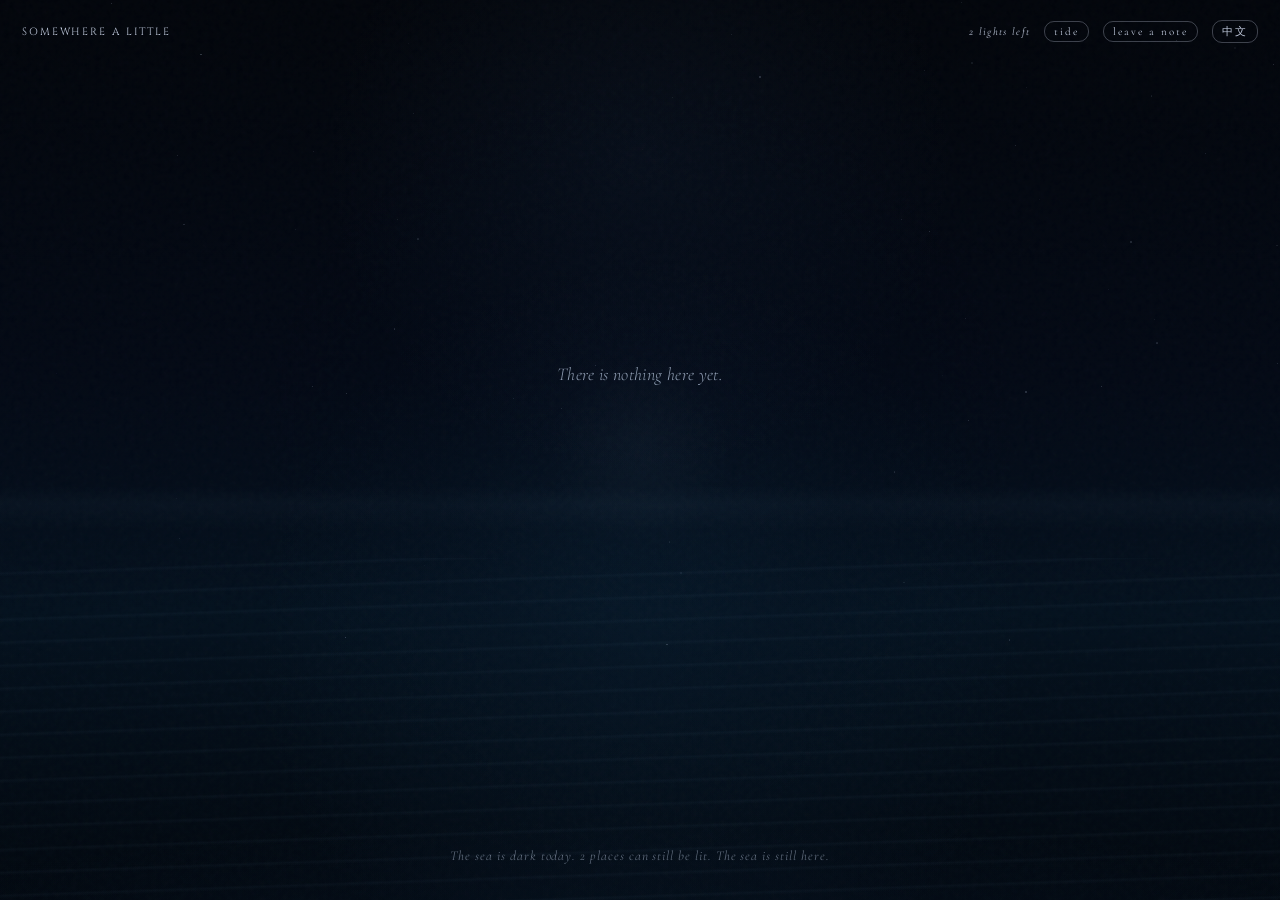
==== commit 16d08d16: "Rename base-version.html to index.html" ====
--- a/index.html
+++ b/index.html
@@ -93,7 +93,6 @@
       rgba(11,32,58,.16) 38%,
       transparent 76%
     );
-  filter: blur(.2px);
   animation:seaSlow 16s ease-in-out infinite;
 }
 
@@ -112,6 +111,8 @@
 }
 #title.dev-glow{color:rgba(200,180,100,.7);}
 #header-right{display:flex;align-items:center;gap:14px;}
+#title-main{display:inline;}
+#title-sub{display:inline;}
 #day-counter{font-size:11px;letter-spacing:.12em;color:rgba(210,220,240,.9);font-style:italic;}
 #lang-btn,#feedback-btn,#tide-btn{
   font-family:'Cormorant Garamond',serif;font-size:11px;letter-spacing:.18em;
@@ -121,6 +122,15 @@
   transition:all .25s;-webkit-appearance:none;
 }
 #lang-btn:hover,#feedback-btn:hover,#tide-btn:hover{color:rgba(230,238,252,.96);border-color:rgba(210,220,240,.48);}
+@media (max-width:520px){
+  #header{align-items:flex-start;padding:18px 16px 0;}
+  #title{font-size:11px;letter-spacing:.22em;line-height:1.05;}
+  #title-main{display:block;}
+  #title-sub{display:block;margin-top:2px;font-family:'Cormorant Garamond',serif;font-style:italic;font-size:12px;letter-spacing:.06em;text-transform:lowercase;color:rgba(210,220,240,.72);}
+  #header-right{gap:7px;flex-wrap:wrap;justify-content:flex-end;max-width:68%;}
+  #day-counter{width:100%;text-align:right;font-size:10.5px;}
+  #lang-btn,#feedback-btn,#tide-btn{font-size:10.5px;letter-spacing:.1em;padding:3px 7px;}
+}
 
 /* Hint */
 #hint{
@@ -170,9 +180,18 @@
   animation:lightAppear 1.2s cubic-bezier(.16,1,.3,1) forwards;
 }
 .light.empty{opacity:.48;}
+.light.settling{opacity:.82;}
+.light.old{opacity:.55;}
+.light.ancient{opacity:.32;}
+.light.settling .light-symbol{transform:scale(.94);}
+.light.old .light-symbol{transform:scale(.88);}
+.light.ancient .light-symbol{transform:scale(.72);}
+.light.ancient .light-ring{display:none;}
+.light.ancient::after{opacity:.04;}
 .light.short .light-symbol{opacity:.85;}
 .light.long .light-ring{animation-duration:5.8s;}
-.light-confused{animation:lightAppear 1.2s cubic-bezier(.16,1,.3,1) forwards,confusedDrift 7s 1.2s ease-in-out infinite;}
+.light-confused{animation:lightAppear 1.2s cubic-bezier(.16,1,.3,1) forwards;}
+.light-confused .light-symbol{animation:lightPulse 4.5s ease-in-out infinite,confusedDrift 7s 1.2s ease-in-out infinite;}
 .light-nostalgic .light-symbol{animation:lightPulse 4.5s ease-in-out infinite,filmFlicker 6.5s steps(2,end) infinite;}
 .light-hopeful .light-symbol{animation:lightPulse 4.5s ease-in-out infinite,hopeFloat 5.5s ease-in-out infinite;}
 .light-custom .light-symbol{
@@ -192,6 +211,7 @@
 .light-symbol{
   display:block;text-align:center;line-height:1;
   animation:lightPulse 4.5s ease-in-out infinite;transition:filter .3s;
+  will-change:filter;
 }
 .light::after{
   content:'';
@@ -219,16 +239,16 @@
 .light-ring{
   position:absolute;top:50%;left:50%;transform:translate(-50%,-50%);
   border-radius:50%;border:1px solid var(--gc);opacity:0;
-  animation:ringExpand 4s ease-out infinite;
+  animation:ringExpand 4s ease-out 3 forwards;
 }
 @keyframes ringExpand{
   0%{width:20px;height:20px;opacity:.4;}
   100%{width:70px;height:70px;opacity:0;}
 }
 @keyframes confusedDrift{
-  0%,100%{margin-left:0;margin-top:0;}
-  35%{margin-left:4px;margin-top:-3px;}
-  70%{margin-left:-3px;margin-top:2px;}
+  0%,100%{transform:translate(0,0);}
+  35%{transform:translate(4px,-3px);}
+  70%{transform:translate(-3px,2px);}
 }
 @keyframes filmFlicker{
   0%,92%,100%{opacity:1;}
@@ -292,8 +312,8 @@
 }
 .sheet-overlay.visible .sheet-panel{transform:translateY(0);}
 .sheet-panel.sinking{
-  transform:translateY(18px) scale(.985);
-  opacity:.28;
+  transform:translateY(8px) scale(.996);
+  opacity:.65;
   transition:transform .42s ease,opacity .42s ease;
 }
 .sheet-panel::before{
@@ -320,8 +340,21 @@
 /* Question modal */
 #question-text{
   font-style:italic;font-weight:300;font-size:20px;line-height:1.55;
-  color:rgba(210,220,240,.9);margin-bottom:22px;letter-spacing:.01em;
-}
+  color:rgba(210,220,240,.9);margin-bottom:10px;letter-spacing:.01em;
+}
+#repeat-note{
+  display:none;margin:0 0 14px;
+  color:rgba(160,180,210,.38);
+  font-style:italic;font-size:13.5px;line-height:1.5;
+}
+#repeat-note.visible{display:block;}
+#previous-answer{
+  display:none;margin:-2px 0 16px;padding:10px 12px;
+  border-left:1px solid rgba(160,190,220,.18);
+  color:rgba(185,202,225,.5);
+  font-style:italic;font-size:14px;line-height:1.55;
+}
+#previous-answer.visible{display:block;}
 #answer-input{
   width:100%;background:linear-gradient(180deg,rgba(255,255,255,.05),rgba(255,255,255,.026));
   border:1px solid rgba(255,255,255,.1);border-radius:10px;
@@ -409,13 +442,13 @@
 #submit-btn:hover,#submit-btn:active{
   background:rgba(255,255,255,.09);border-color:rgba(100,160,220,.28);color:rgba(220,232,252,1);
 }
-#skip-question-btn,#quiet-light-btn{
+#skip-question-btn,#quiet-light-btn,#no-feeling-btn{
   display:block;margin:13px auto 0;background:none;border:none;
   color:rgba(160,180,215,.38);
   font-family:'Cormorant Garamond',serif;font-size:14px;font-style:italic;letter-spacing:.08em;
   cursor:pointer;transition:color .2s;-webkit-appearance:none;
 }
-#skip-question-btn:hover,#skip-question-btn:active,#quiet-light-btn:hover,#quiet-light-btn:active{color:rgba(180,205,235,.72);}
+#skip-question-btn:hover,#skip-question-btn:active,#quiet-light-btn:hover,#quiet-light-btn:active,#no-feeling-btn:hover,#no-feeling-btn:active{color:rgba(180,205,235,.72);}
 #limit-msg{
   text-align:center;padding:28px 0 8px;
   font-style:italic;font-size:16px;color:rgba(190,205,226,.58);line-height:1.75;
@@ -466,6 +499,7 @@
   position:fixed;bottom:78px;right:22px;z-index:22;
   cursor:pointer;opacity:0;pointer-events:none;transition:filter .3s;
   animation:floatBottle 6s ease-in-out infinite;
+  will-change:transform;
 }
 #bottle.visible{
   pointer-events:all;
@@ -558,7 +592,7 @@
 <div id="canvas"></div>
 
 <div id="header">
-  <span id="title">SOMEWHERE, A LITTLE</span>
+  <span id="title"><span id="title-main">SOMEWHERE</span><span id="title-sub"> A LITTLE</span></span>
   <div id="header-right">
     <span id="day-counter"></span>
     <button id="tide-btn"></button>
@@ -599,11 +633,14 @@
       </div>
       <div id="question-inner">
       <p id="question-text"></p>
+      <p id="repeat-note"></p>
+      <p id="previous-answer"></p>
       <textarea id="answer-input" rows="3"></textarea>
       <p id="emotion-label"></p>
       <div id="emotion-grid"></div>
       <input id="custom-feeling-input" maxlength="12"/>
       <button id="submit-btn"></button>
+      <button id="no-feeling-btn"></button>
       <button id="quiet-light-btn"></button>
       <button id="skip-question-btn"></button>
       </div>
@@ -683,8 +720,8 @@
     tideTitle:'The tide remembers a little.',
     tideLast7:n=>`recent 7 days: ${n} light${n===1?'':'s'}`,
     tideMonth:n=>`this month: ${n} light${n===1?'':'s'}`,
-    tideFeelings:f=>`most returned feelings: ${f||'not enough lights yet'}`,
-    tideOldest:d=>d?`one light has been here for ${d} days`:'no old light yet',
+    tideFeelings:f=>`most returned feelings: ${f||"the sea hasn't mapped you yet"}`,
+    tideOldest:d=>d?`one light has been here for ${d} days`:'every light here is still new',
     tideRandom:'let an old light surface',
     tideClose:'let it sink back',
     tideEmpty:'there is no older light yet.',
@@ -692,13 +729,14 @@
     seaCondition:(old,available)=>old
       ? `The sea is dark today. One old light is still far away. ${available} place${available===1?'':'s'} can still be lit.`
       : `The sea is dark today. ${available} place${available===1?'':'s'} can still be lit. The sea is still here.`,
-    ob:['This is not empty.','It has not been lit by you yet.','Tap anywhere, and leave one light for today.'],
+    ob:['There is nothing here yet.','Tap anywhere.','See what the dark asks you.'],
     obCta:'start here, or anywhere',
     firstQ:'What brought you here today?',
     emotionLabel:'how does it feel',
     placeholder:'say something, or nothing at all…',
     submitBtn:'leave this light',
-    quietLightBtn:'no words today, just a small light',
+    quietLightBtn:'leave a small light',
+    noFeelingBtn:'it feels like nothing',
     optionalMsg:'Do you want to stay a little longer today?',
     optionalYes:'leave one more light',
     optionalNo:'not today',
@@ -709,31 +747,33 @@
     lightFeedback:['the sea remembers this.','something stayed.',"it's here now."],
     hintInitial:'tap anywhere to leave a light',
     hintOneLeft:'today, you can leave one more',
-    hintDone:'come back tomorrow. the sea will still be here.',
+    hintDone:'no more lights today — just look around. come back tomorrow; the sea will still be here.',
     counter: n => n<=0?'tomorrow':n===1?'1 light left':`${n} lights left`,
     limitMsg: count=>`You have left ${count} light${count===1?'':'s'} today.<br><br><span style="font-size:13px;color:rgba(168,190,220,.58);letter-spacing:.1em">come back tomorrow. the sea will still be here.</span>`,
     endNight:['The sea has taken two lights today.','Come back tomorrow.'],
     bottleClose:'let it drift away',
     chooseFeeling:'choose a feeling first…',
     customFeelingPlaceholder:'or write your own feeling',
+    quietFeeling:'no words',
     whispers:['the sea is still here.','you do not have to hurry.',"it's okay to just look.",'the dark is not empty.','something stays when you leave.'],
     memClose:'hide it again',
     noAnswer:'(nothing written)',
     prefTitle:'Today, what kind of question should the sea bring?',
     prefSubtitle:'Choose a few. The sea will remember lightly, and still surprise you.',
     prefStart:'let the sea ask',
-    intentTitle:'Where should the sea drift today?',
-    intentSubtitle:'Only for today. Tomorrow, the tide can change.',
-    intentStart:'begin today',
+    intentTitle:'Where should the sea lean today?',
+    intentSubtitle:'Only for today. Tomorrow’s tide may change.',
+    intentStart:'Let the sea decide',
     skipQuestion:'another part of the dark',
     prefs:{
       soft:'soft', deep:'deep', self:'about me', memory:'about the past',
       relationship:'about people', art:'film / music / books', strange:'strange', surprise:'surprise me'
     },
     intents:{
-      usual:'as usual', softer:'softer', deeper:'deeper', self:'about me',
-      memory:'about the past', relationship:'about someone', unknown:'about the unknown',
-      strange:'stranger', surprise:'surprise me'
+      softer:'softer', deeper:'deeper', self:'me',
+      memory:'the past', relationship:'someone', art:'songs / films / books',
+      unknown:'darkness and the unknown', connection:'someone far away',
+      strange:'stranger'
     },
   },
   zh: {
@@ -743,8 +783,8 @@
     tideTitle:'潮汐记得一点点。',
     tideLast7:n=>`最近 7 天：${n} 盏灯`,
     tideMonth:n=>`本月留下了 ${n} 盏灯`,
-    tideFeelings:f=>`最常出现的感觉：${f||'还没有足够的灯'}`,
-    tideOldest:d=>d?`有一盏灯已经在这里 ${d} 天了`:'还没有很旧的灯',
+    tideFeelings:f=>`最常出现的感觉：${f||'海还不了解你'}`,
+    tideOldest:d=>d?`有一盏灯已经在这里 ${d} 天了`:'每盏灯还都很新',
     tideRandom:'让一盏旧灯浮上来',
     tideClose:'让它沉回去',
     tideEmpty:'还没有可以浮上来的旧灯。',
@@ -752,13 +792,14 @@
     seaCondition:(old,available)=>old
       ? `今天的海很暗。有一盏旧灯还在远处。今天可以点亮 ${available} 处。`
       : `今天的海很暗。今天可以点亮 ${available} 处。海还在。`,
-    ob:['这里不是空的。','只是还没有被你点亮。','点一下任意地方，留下今天的一盏灯。'],
+    ob:['这里现在什么都没有。','你可以在任意地方点一下。','看看黑暗会问你什么。'],
     obCta:'从这里开始，或者从任何地方',
     firstQ:'今天是什么把你带到了这里？',
     emotionLabel:'感觉像是',
     placeholder:'说点什么，或者什么都不说……',
     submitBtn:'留下这盏灯',
-    quietLightBtn:'今天不说话，只留一盏很小的灯',
+    quietLightBtn:'留一盏很小的灯',
+    noFeelingBtn:'好像没什么感觉',
     optionalMsg:'今天还想多留一会儿吗？',
     optionalYes:'再留一盏灯',
     optionalNo:'今天到这里',
@@ -769,13 +810,14 @@
     lightFeedback:['海记住了这个。','有什么留了下来。','它在这里了。'],
     hintInitial:'在任意地方点一下，留下一盏灯',
     hintOneLeft:'今天，你还可以再留下一盏灯',
-    hintDone:'明天再来，海还在。',
+    hintDone:'今天不能再点亮了——可以只是看看。明天再来，海还在。',
     counter: n => n<=0?'明天再来':`今天还剩 ${n} 盏`,
     limitMsg: count=>`你今天已经留下了 ${count} 盏灯。<br><br><span style="font-size:13px;color:rgba(168,190,220,.58);letter-spacing:.1em">明天再来，海还在。</span>`,
     endNight:['今天的海已经收下两盏灯。','明天再来吧。'],
     bottleClose:'让它漂走',
     chooseFeeling:'先选一种感觉……',
     customFeelingPlaceholder:'或者写一个自己的感觉',
+    quietFeeling:'不说话',
     whispers:['海还在这里。','不用急。','可以只是看着。','黑暗不是空的。','你离开了，有什么留了下来。'],
     memClose:'藏回去',
     noAnswer:'（什么都没写）',
@@ -783,17 +825,18 @@
     prefSubtitle:'可以选几个。海会轻轻记住，但仍然保留一点意外。',
     prefStart:'让海发问',
     intentTitle:'今天想让海靠近哪里？',
-    intentSubtitle:'只影响今天。明天的潮汐可以重新改变。',
-    intentStart:'开始今天',
+    intentSubtitle:'只影响今天。明天的潮汐会重新改变。',
+    intentStart:'让海自己决定',
     skipQuestion:'换一片黑暗',
     prefs:{
       soft:'温柔一点', deep:'深一点', self:'关于自己', memory:'关于过去',
       relationship:'关于关系', art:'电影 / 音乐 / 书', strange:'奇怪一点', surprise:'随便来'
     },
     intents:{
-      usual:'照常', softer:'轻一点', deeper:'深一点', self:'关于自己',
-      memory:'关于过去', relationship:'关于关系', unknown:'关于未知',
-      strange:'奇怪一点', surprise:'随便来'
+      softer:'轻一点', deeper:'深一点', self:'我自己',
+      memory:'过去', relationship:'某个人', art:'歌、电影、书',
+      unknown:'黑暗和未知', connection:'远方的人',
+      strange:'奇怪一点'
     },
   },
 };
@@ -810,53 +853,6 @@
   {id:'custom',   en:'custom',   zh:'自定义', symbols:['≋','◌','◦','∿'],  color:'#8aa8b8',rgb:'138,168,184'},
 ];
 
-const QUESTIONS = {
-  en:[
-    'What did you almost say today?',
-    'Where did the time go this week?',
-    'What color was your mood at 3pm?',
-    'What sound are you tired of hearing?',
-    'What would you erase from today?',
-    'Who were you thinking about without realizing?',
-    'What did you notice that no one else did?',
-    'What did you hold back?',
-    'What do you wish had lasted longer?',
-    'What are you pretending not to want?',
-    'Where does your mind go when it goes quiet?',
-    "What would today's version of you tell morning-you?",
-    'What small thing felt unbearable today?',
-    'What did you almost forget?',
-    'What are you waiting for that might never come?',
-    "What have you been carrying that isn't yours?",
-    'When did you last feel genuinely still?',
-    'What memory came back uninvited today?',
-    'What did you start and quietly abandon?',
-    'What word do you keep almost saying?',
-  ],
-  zh:[
-    '今天有没有一句话，差点就说出口了？',
-    '这一周的时间去哪里了？',
-    '下午三点的时候，你的心情是什么颜色？',
-    '有没有哪种声音，最近让你感到疲倦？',
-    '今天有什么事，你希望它没发生？',
-    '今天有没有一个人，一直在你脑子里你自己没注意到？',
-    '今天你注意到了什么，别人可能都没看见？',
-    '今天你克制住了什么？',
-    '今天有什么，你希望它能再长一点？',
-    '有什么东西，你在假装自己不想要？',
-    '当你安静下来的时候，脑子会跑去哪里？',
-    '今天的你会对今早的你说什么？',
-    '今天有没有什么小事让你觉得难以承受？',
-    '今天差点忘掉什么？',
-    '你还在等什么，也许它永远不会来？',
-    '你在替谁扛着什么？',
-    '上一次真正感到平静，是什么时候？',
-    '今天什么记忆不请自来？',
-    '你开始了什么，又悄悄放弃了？',
-    '有哪个词，你总是差一点就说出口？',
-  ],
-};
-
 const PREF_OPTIONS = [
   {id:'soft',category:'daily',depth:2},
   {id:'deep',category:'unknown',depth:4},
@@ -869,15 +865,15 @@
 ];
 
 const DAILY_INTENT_OPTIONS = [
-  {id:'usual',categories:null},
   {id:'softer',categories:['daily','self','city'],maxDepth:2},
   {id:'deeper',categories:['self','relationship','memory','unknown'],minDepth:3,maxDepth:5},
   {id:'self',categories:['self','daily'],minDepth:1,maxDepth:4},
   {id:'memory',categories:['memory','city','relationship'],minDepth:2,maxDepth:4},
   {id:'relationship',categories:['relationship','self','memory'],minDepth:2,maxDepth:4},
+  {id:'art',categories:['art','memory','self'],minDepth:1,maxDepth:3},
   {id:'unknown',categories:['unknown','strange','future','self'],minDepth:2,maxDepth:4},
-  {id:'strange',categories:['strange','future','daily'],minDepth:1,maxDepth:3},
-  {id:'surprise',categories:null,surprise:true}
+  {id:'connection',categories:['connection','relationship','city'],minDepth:2,maxDepth:4},
+  {id:'strange',categories:['strange','future','daily'],minDepth:1,maxDepth:3}
 ];
 
 const ADJACENT_CATEGORIES = {
@@ -979,7 +975,7 @@
 // ── STORAGE ───────────────────────────────────────────────────────────────────
 
 const SK = {lights:'nightsea_lights',date:'nightsea_date',count:'nightsea_today',lang:'nightsea_lang',visited:'nightsea_visited',firstQ:'nightsea_firstq',profile:'nightsea_profile',dailyIntent:'nightsea_daily_intent',customFeelings:'nightsea_custom_feelings',futureBottles:'nightsea_future_bottles'};
-const DAILY_DEFAULT = 1, DAILY_LIMIT = 2, QUESTION_COOLDOWN_DAYS = 30, BOTTLE_AT = 6;
+const DAILY_DEFAULT = 1, DAILY_LIMIT = 2, QUESTION_COOLDOWN_DAYS = 30;
 const FEEDBACK_URL = 'https://tally.so/r/0Qb2gB';
 
 if(new URLSearchParams(location.search).has('reset')){
@@ -992,7 +988,7 @@
 let isFirstVisit=false, onboardingDone=false;
 let userProfile=null, dailyIntent=null;
 let customFeelings=[];
-let futureBottles=[], activeMemoryLight=null, optionalSecondOpen=false;
+let futureBottles=[], activeMemoryLight=null, optionalSecondOpen=false, optionalSecondDeclined=false;
 
 function todayStr(){
   const d=new Date();
@@ -1110,6 +1106,7 @@
   document.getElementById('custom-feeling-input').placeholder=t('customFeelingPlaceholder');
   document.getElementById('emotion-label').textContent=t('emotionLabel');
   document.getElementById('submit-btn').textContent=t('submitBtn');
+  document.getElementById('no-feeling-btn').textContent=t('noFeelingBtn');
   document.getElementById('quiet-light-btn').textContent=t('quietLightBtn');
   document.getElementById('mem-close-btn').textContent=t('memClose');
   document.getElementById('mem-bottle-btn').textContent=t('laterBottleBtn');
@@ -1219,13 +1216,21 @@
   return 'medium';
 }
 
+function lightAge(light){
+  const days=daysBetween(light.date||todayStr(),todayStr());
+  if(days===0) return 'fresh';
+  if(days<7) return 'settling';
+  if(days<30) return 'old';
+  return 'ancient';
+}
+
 function renderLight(light,animate){
   const em=EMOTIONS.find(e=>e.id===(light.visualType||light.emotion))||EMOTIONS[4];
   const sym=light.symbol||em.symbols[0];
   const sz=lightSize(light.answer);
   const visual=light.visualType||light.emotion||'calm';
   const el=document.createElement('div');
-  el.className=`light light-${visual} ${answerShape(light.answer)}`+(animate?'':' no-anim');
+  el.className=`light light-${visual} ${answerShape(light.answer)} ${lightAge(light)}`+(animate?'':' no-anim');
   el.style.left=(light.x*100)+'%';
   el.style.top=(light.y*100)+'%';
   el.style.setProperty('--gc',em.color);
@@ -1249,10 +1254,16 @@
   d.addEventListener('animationend',()=>d.remove());
 }
 
+let pointerRAF=0, pendingPointer=null;
 function updateSeaPointer(clientX,clientY){
-  const c=document.getElementById('canvas'), r=c.getBoundingClientRect();
-  c.style.setProperty('--mx',((clientX-r.left)/r.width*100)+'%');
-  c.style.setProperty('--my',((clientY-r.top)/r.height*100)+'%');
+  pendingPointer={x:clientX,y:clientY};
+  if(pointerRAF) return;
+  pointerRAF=requestAnimationFrame(()=>{
+    const c=document.getElementById('canvas');
+    c.style.setProperty('--mx',(pendingPointer.x/window.innerWidth*100)+'%');
+    c.style.setProperty('--my',(pendingPointer.y/window.innerHeight*100)+'%');
+    pointerRAF=0;
+  });
 }
 
 ['pointermove','pointerdown'].forEach(ev=>{
@@ -1350,7 +1361,6 @@
     btn.type='button';
     btn.dataset.id=intent.id;
     btn.textContent=labels[intent.id];
-    if(intent.id==='usual') btn.classList.add('active');
     btn.addEventListener('click',()=>{
       document.querySelectorAll('#intent-grid .pref-chip').forEach(b=>b.classList.remove('active'));
       btn.classList.add('active');
@@ -1360,7 +1370,7 @@
 }
 
 function createDailyIntent(id){
-  const intent=DAILY_INTENT_OPTIONS.find(item=>item.id===id)||DAILY_INTENT_OPTIONS[0];
+  const intent=DAILY_INTENT_OPTIONS.find(item=>item.id===id)||{id:'usual',categories:null};
   dailyIntent={
     date:todayStr(),
     mode:intent.id,
@@ -1448,6 +1458,8 @@
 
   currentQMeta=q;
   currentQMeta.wasAskedBefore=!!history[q.id];
+  const previous=lights.slice().reverse().find(light=>light.questionId===q.id&&light.answer);
+  currentQMeta.previousAnswer=previous?.answer||'';
   history[q.id]=today;
   userProfile.questionHistory=history;
   userProfile.seenQuestionIds=[...(userProfile.seenQuestionIds||[]),q.id].slice(-24);
@@ -1457,14 +1469,32 @@
 
 function showQuestion(){
   const firstQDone=localStorage.getItem(SK.firstQ);
+  if(!userProfile) createProfileFromPrefs([]);
   currentQMeta=(!firstQDone&&lights.length===0)?null:pickQuestion();
   currentQ=currentQMeta?currentQMeta[currentLang]:t('firstQ');
-  const repeated=currentQMeta?.wasAskedBefore
-    ? (currentLang==='zh'?'这片海以前也问过你。今天的答案会一样吗？\n':'This sea has asked you this before. Would today answer the same?\n')
-    : '';
-  document.getElementById('question-text').textContent=repeated+'\u201c'+currentQ+'\u201d';
+  document.getElementById('question-text').textContent='\u201c'+currentQ+'\u201d';
+  const repeatNote=document.getElementById('repeat-note');
+  const previousAnswer=document.getElementById('previous-answer');
+  if(currentQMeta?.wasAskedBefore){
+    repeatNote.textContent=currentLang==='zh'?'这片海以前也问过这个问题。':'the sea has asked this before.';
+    repeatNote.classList.add('visible');
+    if(currentQMeta.previousAnswer){
+      previousAnswer.textContent=currentLang==='zh'?`上一次你写下：${currentQMeta.previousAnswer}`:`last time, you wrote: ${currentQMeta.previousAnswer}`;
+      previousAnswer.classList.add('visible');
+    }else{
+      previousAnswer.classList.remove('visible');
+      previousAnswer.textContent='';
+    }
+  }else{
+    repeatNote.classList.remove('visible');
+    previousAnswer.classList.remove('visible');
+    repeatNote.textContent='';
+    previousAnswer.textContent='';
+  }
   document.getElementById('answer-input').value='';
   document.getElementById('custom-feeling-input').value='';
+  document.getElementById('answer-input').style.display='block';
+  document.getElementById('submit-btn').style.display='block';
   document.getElementById('skip-question-btn').style.display=currentQMeta?'block':'none';
   selectedEmo=null; selectedFeelingLabel=''; buildEmotionGrid();
   document.getElementById('pref-intro').classList.remove('visible');
@@ -1496,16 +1526,15 @@
   if(todayCount>=DAILY_LIMIT){
     document.getElementById('limit-msg').innerHTML=t('limitMsg',todayCount);
     inner.style.display='none'; optionalInner.style.display='none'; limitInner.style.display='block';
+  } else if(todayCount>=DAILY_DEFAULT&&optionalSecondDeclined){
+    document.getElementById('limit-msg').innerHTML=t('limitMsg',todayCount);
+    inner.style.display='none'; optionalInner.style.display='none'; limitInner.style.display='block';
   } else if(todayCount>=DAILY_DEFAULT&&!optionalSecondOpen){
     inner.style.display='none'; limitInner.style.display='none'; optionalInner.style.display='block';
   } else {
     inner.style.display='block'; limitInner.style.display='none'; optionalInner.style.display='none';
-    if(!userProfile){
-      document.getElementById('pref-intro').classList.add('visible');
-      document.getElementById('intent-intro').classList.remove('visible');
-      document.getElementById('question-inner').style.display='none';
-      buildPreferenceGrid();
-    }else if(!dailyIntent){
+    if(!userProfile) createProfileFromPrefs([]);
+    if(lights.length>=2&&!dailyIntent){
       document.getElementById('pref-intro').classList.remove('visible');
       document.getElementById('intent-intro').classList.add('visible');
       document.getElementById('question-inner').style.display='none';
@@ -1538,6 +1567,8 @@
 });
 document.getElementById('optional-no-btn').addEventListener('click',()=>{
   optionalSecondOpen=false;
+  optionalSecondDeclined=true;
+  updateHint();
   closeModal();
 });
 document.getElementById('skip-question-btn').addEventListener('click',()=>{
@@ -1563,47 +1594,57 @@
   },420);
 }
 
-document.getElementById('submit-btn').addEventListener('click',()=>{
-  if(!selectedEmo){showToast(t('chooseFeeling'));return;}
+function chosenFeeling(){
   const customWord=document.getElementById('custom-feeling-input').value.trim();
+  if(customWord){
+    saveCustomFeeling(customWord);
+    return {visualType:'custom',feelingLabel:customWord};
+  }
   const visualType=selectedEmo==='custom'?'custom':selectedEmo;
-  const em=EMOTIONS.find(e=>e.id===visualType);
   const feelingLabel=selectedEmo==='custom'?(customWord||selectedFeelingLabel):selectedFeelingLabel;
-  if(!feelingLabel){showToast(t('chooseFeeling'));return;}
+  if(!visualType||!feelingLabel) return null;
   if(selectedEmo==='custom') saveCustomFeeling(feelingLabel);
-  const light={
+  return {visualType,feelingLabel};
+}
+
+function makeLight({answer='',quiet=false,noFeeling=false}={}){
+  const chosen=chosenFeeling();
+  const visualType=noFeeling?'unclear':(chosen?.visualType||'unclear');
+  const em=EMOTIONS.find(e=>e.id===visualType)||EMOTIONS.find(e=>e.id==='unclear');
+  const feelingLabel=noFeeling?t('noFeelingBtn'):(chosen?.feelingLabel||(quiet?t('quietFeeling'):t('noFeelingBtn')));
+  return {
     id:Date.now(), x:pendingX, y:pendingY,
     emotion:visualType,
     visualType,
     feeling:feelingLabel,
-    answer:document.getElementById('answer-input').value.trim(),
+    answer,
     question:currentQ,
     questionId:currentQMeta?.id||'first',
     questionCategories:currentQMeta?.category||['self'],
     questionDepth:currentQMeta?.depth||3,
     symbol:em.symbols[Math.floor(Math.random()*em.symbols.length)],
     date:todayStr(),
+    quiet,
+    noFeeling
+  };
+}
+
+document.getElementById('submit-btn').addEventListener('click',()=>{
+  const light={
+    ...makeLight({answer:document.getElementById('answer-input').value.trim()}),
+    quiet:false
   };
   const isFirst=lights.length===0;
   finishLight(light,isFirst);
 });
 
+document.getElementById('no-feeling-btn').addEventListener('click',()=>{
+  const light=makeLight({answer:'',quiet:true,noFeeling:true});
+  finishLight(light,lights.length===0);
+});
+
 document.getElementById('quiet-light-btn').addEventListener('click',()=>{
-  const em=EMOTIONS.find(e=>e.id==='custom');
-  const light={
-    id:Date.now(), x:pendingX, y:pendingY,
-    emotion:'custom',
-    visualType:'custom',
-    feeling:currentLang==='zh'?'不说话':'no words',
-    answer:'',
-    question:'',
-    questionId:'quiet_'+Date.now(),
-    questionCategories:['daily','self'],
-    questionDepth:1,
-    symbol:em.symbols[Math.floor(Math.random()*em.symbols.length)],
-    date:todayStr(),
-    quiet:true
-  };
+  const light=makeLight({answer:'',quiet:true});
   finishLight(light,lights.length===0);
 });
 
@@ -1636,7 +1677,7 @@
   tag.textContent=light.feeling||em[currentLang];
   tag.style.color=em.color; tag.style.borderColor=em.color+'55';
   tag.style.background='rgba('+em.rgb+',.1)';
-  document.getElementById('mem-bottle-btn').style.display=light.answer?'block':'none';
+  document.getElementById('mem-bottle-btn').style.display='none';
   document.getElementById('mem-overlay').classList.add('visible');
 }
 function closeMemory(){ document.getElementById('mem-overlay').classList.remove('visible'); activeMemoryLight=null; }
@@ -1644,6 +1685,8 @@
 document.getElementById('mem-close-btn').addEventListener('click',closeMemory);
 document.getElementById('mem-overlay').addEventListener('click',e=>{if(e.target===document.getElementById('mem-overlay'))closeMemory();});
 document.getElementById('mem-bottle-btn').addEventListener('click',()=>{
+  showToast(currentLang==='zh'?'这个功能之后再回来。':'this will come back later.');
+  return;
   if(!activeMemoryLight?.answer) return;
   const choices=[7,30,Math.floor(Math.random()*24)+14];
   const days=choices[Math.floor(Math.random()*choices.length)];
@@ -1719,7 +1762,9 @@
 
 function checkBottle(){
   const hasDue=futureBottles.some(b=>b.dueDate<=todayStr());
-  if(lights.length>=BOTTLE_AT||hasDue) document.getElementById('bottle').classList.add('visible');
+  const bottle=document.getElementById('bottle');
+  if(hasDue) bottle.classList.add('visible');
+  else bottle.classList.remove('visible');
 }
 document.getElementById('bottle').addEventListener('click',()=>{
   const dueIndex=futureBottles.findIndex(b=>b.dueDate<=todayStr());
@@ -1743,13 +1788,15 @@
 // ── COUNTER + HINT ────────────────────────────────────────────────────────────
 
 function updateCounter(){
-  document.getElementById('day-counter').textContent=t('counter',Math.max(0,DAILY_LIMIT-todayCount));
+  const remaining=optionalSecondDeclined?0:Math.max(0,DAILY_LIMIT-todayCount);
+  document.getElementById('day-counter').textContent=t('counter',remaining);
 }
 function updateHint(){
   const h=document.getElementById('hint');
   const rem=Math.max(0,DAILY_LIMIT-todayCount);
   if(rem===DAILY_LIMIT){ h.textContent=t('hintInitial'); h.classList.remove('hidden'); }
-  else if(rem===1){ h.textContent=t('hintOneLeft'); h.classList.remove('hidden'); }
+  else if(rem===1&&!optionalSecondDeclined){ h.textContent=t('hintOneLeft'); h.classList.remove('hidden'); }
+  else if(rem===1&&optionalSecondDeclined){ h.textContent=t('hintDone'); h.classList.remove('hidden'); }
   else if(rem===0){ h.textContent=t('hintDone'); h.classList.remove('hidden'); }
 }
 
@@ -1774,8 +1821,9 @@
 }
 
 function closingLineFor(lightsForToday,cats,avgDepth,totalAnswerLength){
-  const hasUnknown=cats.some(cat=>['unknown','strange'].includes(cat));
-  const hasRelationship=cats.includes('relationship');
+  const rawCats=cats;
+  const hasUnknown=rawCats.some(cat=>['unknown','strange'].includes(cat));
+  const hasRelationship=rawCats.includes('relationship');
   if(totalAnswerLength<20) return currentLang==='zh'?'没说太多也没关系，这盏灯已经在这里了。':'Not much had to be said. The light is still here.';
   if(totalAnswerLength>220) return currentLang==='zh'?'这盏灯停留得久了一点。':'This light stayed a little longer.';
   if(hasUnknown&&avgDepth>=3) return currentLang==='zh'?'黑暗不用一次看完。':'The dark does not have to be seen all at once.';
@@ -1832,7 +1880,9 @@
 function showSeaCondition(){
   const hasOld=lights.some(light=>light.date&&daysBetween(light.date,todayStr())>0);
   const available=Math.max(0,DAILY_LIMIT-todayCount);
-  setTimeout(()=>showToast(t('seaCondition',hasOld,available)),900);
+  const h=document.getElementById('hint');
+  h.textContent=t('seaCondition',hasOld,available);
+  h.classList.remove('hidden');
 }
 
 // ── DEV PANEL ─────────────────────────────────────────────────────────────────
@@ -1855,7 +1905,7 @@
 });
 document.getElementById('dev-resetday').addEventListener('click',()=>{
   todayCount=0; localStorage.setItem(SK.count,'0'); localStorage.setItem(SK.date,todayStr());
-  localStorage.removeItem(SK.dailyIntent); dailyIntent=null; optionalSecondOpen=false;
+  localStorage.removeItem(SK.dailyIntent); dailyIntent=null; optionalSecondOpen=false; optionalSecondDeclined=false;
   updateCounter(); updateHint();
   document.getElementById('dev-panel').classList.remove('open');
   showToast("today's count reset.");
@@ -1874,16 +1924,8 @@
   showToast('6 lights added.');
 });
 document.getElementById('dev-bottle').addEventListener('click',()=>{
-  while(lights.length<BOTTLE_AT){
-    const em=EMOTIONS[lights.length%EMOTIONS.length];
-    lights.push({id:Date.now()+lights.length,x:.1+Math.random()*.8,y:.1+Math.random()*.8,
-      emotion:em.id,answer:'',question:'',
-      visualType:em.id,feeling:em[currentLang],
-      symbol:em.symbols[0],date:todayStr()});
-  }
-  saveState(); renderAllLights(); checkBottle();
   document.getElementById('dev-panel').classList.remove('open');
-  showToast('bottle threshold reached.');
+  showToast('bottle is paused for now.');
 });
 
 // ── INIT ──────────────────────────────────────────────────────────────────────
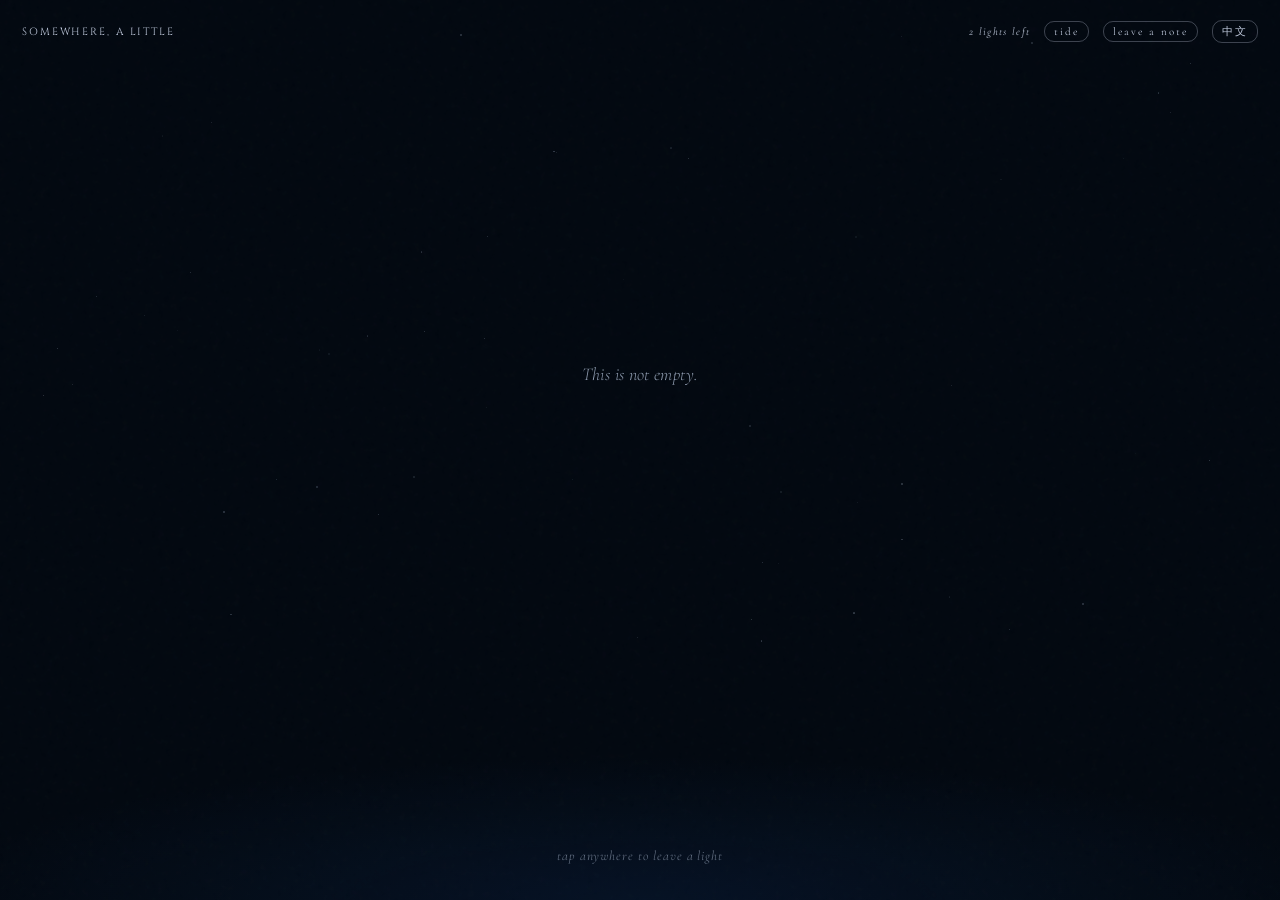
==== commit f545a132: "Rename base.html to index.html" ====
--- a/index.html
+++ b/index.html
@@ -28,72 +28,16 @@
 }
 
 /* Canvas */
-#canvas{
-  position:fixed;
-  inset:0;
-  cursor:crosshair;
-  overflow:hidden;
-  --mx:50%;
-  --my:50%;
-  background:
-    radial-gradient(circle at 50% 18%, rgba(40,68,102,.13), transparent 32%),
-    radial-gradient(ellipse at 50% 72%, rgba(20,60,92,.18), transparent 42%),
-    linear-gradient(
-      180deg,
-      #01040a 0%,
-      #020814 42%,
-      #03101d 68%,
-      #01050b 100%
-    );
-}
+#canvas{position:fixed;inset:0;cursor:crosshair;overflow:hidden;}
 #canvas::before{
-  content:'';
-  position:absolute;
-  inset:0;
-  pointer-events:none;
-  z-index:0;
-  background:
-    radial-gradient(circle at var(--mx) var(--my),
-      rgba(180,215,245,.04) 0%,
-      transparent 12%,
-      rgba(4,12,24,.2) 28%,
-      transparent 48%
-    ),
-    linear-gradient(
-      180deg,
-      transparent 0%,
-      transparent 54%,
-      rgba(105,145,180,.055) 56%,
-      transparent 59%,
-      rgba(5,20,35,.22) 100%
-    ),
-    url("data:image/svg+xml,%3Csvg viewBox='0 0 220 220' xmlns='http://www.w3.org/2000/svg'%3E%3Cfilter id='n'%3E%3CfeTurbulence type='fractalNoise' baseFrequency='0.72' numOctaves='3' stitchTiles='stitch'/%3E%3C/filter%3E%3Crect width='100%25' height='100%25' filter='url(%23n)' opacity='0.035'/%3E%3C/svg%3E");
-  opacity:.78;
+  content:'';position:absolute;inset:0;
+  background-image:url("data:image/svg+xml,%3Csvg viewBox='0 0 200 200' xmlns='http://www.w3.org/2000/svg'%3E%3Cfilter id='n'%3E%3CfeTurbulence type='fractalNoise' baseFrequency='0.65' numOctaves='3' stitchTiles='stitch'/%3E%3C/filter%3E%3Crect width='100%25' height='100%25' filter='url(%23n)' opacity='0.04'/%3E%3C/svg%3E");
+  pointer-events:none;opacity:0.5;z-index:0;
 }
 #canvas::after{
-  content:'';
-  position:absolute;
-  left:-10%;
-  right:-10%;
-  bottom:-10%;
-  height:48%;
-  pointer-events:none;
-  z-index:0;
-  background:
-    repeating-linear-gradient(
-      178deg,
-      transparent 0px,
-      transparent 18px,
-      rgba(130,178,215,.035) 20px,
-      transparent 23px
-    ),
-    radial-gradient(
-      ellipse 80% 52% at 50% 100%,
-      rgba(36,78,125,.22) 0%,
-      rgba(11,32,58,.16) 38%,
-      transparent 76%
-    );
-  animation:seaSlow 16s ease-in-out infinite;
+  content:'';position:absolute;bottom:0;left:0;right:0;height:38%;
+  background:radial-gradient(ellipse 80% 60% at 50% 100%,rgba(18,55,115,0.2) 0%,transparent 70%);
+  pointer-events:none;z-index:0;
 }
 
 /* Header */
@@ -111,8 +55,6 @@
 }
 #title.dev-glow{color:rgba(200,180,100,.7);}
 #header-right{display:flex;align-items:center;gap:14px;}
-#title-main{display:inline;}
-#title-sub{display:inline;}
 #day-counter{font-size:11px;letter-spacing:.12em;color:rgba(210,220,240,.9);font-style:italic;}
 #lang-btn,#feedback-btn,#tide-btn{
   font-family:'Cormorant Garamond',serif;font-size:11px;letter-spacing:.18em;
@@ -122,15 +64,6 @@
   transition:all .25s;-webkit-appearance:none;
 }
 #lang-btn:hover,#feedback-btn:hover,#tide-btn:hover{color:rgba(230,238,252,.96);border-color:rgba(210,220,240,.48);}
-@media (max-width:520px){
-  #header{align-items:flex-start;padding:18px 16px 0;}
-  #title{font-size:11px;letter-spacing:.22em;line-height:1.05;}
-  #title-main{display:block;}
-  #title-sub{display:block;margin-top:2px;font-family:'Cormorant Garamond',serif;font-style:italic;font-size:12px;letter-spacing:.06em;text-transform:lowercase;color:rgba(210,220,240,.72);}
-  #header-right{gap:7px;flex-wrap:wrap;justify-content:flex-end;max-width:68%;}
-  #day-counter{width:100%;text-align:right;font-size:10.5px;}
-  #lang-btn,#feedback-btn,#tide-btn{font-size:10.5px;letter-spacing:.1em;padding:3px 7px;}
-}
 
 /* Hint */
 #hint{
@@ -153,24 +86,13 @@
 .ripple{
   position:absolute;transform:translate(-50%,-50%);
   width:10px;height:10px;border-radius:50%;
-  border:1px solid rgba(180,218,245,.38);
-  box-shadow:0 0 16px rgba(120,180,220,.08), inset 0 0 12px rgba(160,210,245,.04);
+  border:1px solid rgba(160,200,240,.35);
   pointer-events:none;
-  animation:rippleOut 1.35s ease-out forwards;z-index:3;
+  animation:rippleOut 1.2s ease-out forwards;z-index:3;
 }
 @keyframes rippleOut{
   0%{width:10px;height:10px;opacity:.5;}
-  100%{width:118px;height:118px;opacity:0;}
-}
-@keyframes seaSlow{
-  0%,100%{
-    transform:translateY(0) scaleX(1);
-    opacity:.72;
-  }
-  50%{
-    transform:translateY(-7px) scaleX(1.015);
-    opacity:.95;
-  }
+  100%{width:90px;height:90px;opacity:0;}
 }
 
 /* Lights */
@@ -180,18 +102,9 @@
   animation:lightAppear 1.2s cubic-bezier(.16,1,.3,1) forwards;
 }
 .light.empty{opacity:.48;}
-.light.settling{opacity:.82;}
-.light.old{opacity:.55;}
-.light.ancient{opacity:.32;}
-.light.settling .light-symbol{transform:scale(.94);}
-.light.old .light-symbol{transform:scale(.88);}
-.light.ancient .light-symbol{transform:scale(.72);}
-.light.ancient .light-ring{display:none;}
-.light.ancient::after{opacity:.04;}
 .light.short .light-symbol{opacity:.85;}
 .light.long .light-ring{animation-duration:5.8s;}
-.light-confused{animation:lightAppear 1.2s cubic-bezier(.16,1,.3,1) forwards;}
-.light-confused .light-symbol{animation:lightPulse 4.5s ease-in-out infinite,confusedDrift 7s 1.2s ease-in-out infinite;}
+.light-confused{animation:lightAppear 1.2s cubic-bezier(.16,1,.3,1) forwards,confusedDrift 7s 1.2s ease-in-out infinite;}
 .light-nostalgic .light-symbol{animation:lightPulse 4.5s ease-in-out infinite,filmFlicker 6.5s steps(2,end) infinite;}
 .light-hopeful .light-symbol{animation:lightPulse 4.5s ease-in-out infinite,hopeFloat 5.5s ease-in-out infinite;}
 .light-custom .light-symbol{
@@ -211,24 +124,7 @@
 .light-symbol{
   display:block;text-align:center;line-height:1;
   animation:lightPulse 4.5s ease-in-out infinite;transition:filter .3s;
-  will-change:filter;
-}
-.light::after{
-  content:'';
-  position:absolute;
-  left:50%;
-  top:calc(50% + 12px);
-  width:42px;
-  height:10px;
-  transform:translateX(-50%) scaleX(.8);
-  border-radius:50%;
-  background:radial-gradient(ellipse at center,var(--gc),transparent 68%);
-  opacity:.12;
-  filter:blur(5px);
-  pointer-events:none;
-}
-.light.empty::after{opacity:.06;width:28px;}
-.light.long::after{width:62px;opacity:.16;}
+}
 .light:hover .light-symbol{
   filter:drop-shadow(0 0 14px var(--gc)) drop-shadow(0 0 30px var(--gc)) brightness(1.4) !important;
 }
@@ -239,16 +135,16 @@
 .light-ring{
   position:absolute;top:50%;left:50%;transform:translate(-50%,-50%);
   border-radius:50%;border:1px solid var(--gc);opacity:0;
-  animation:ringExpand 4s ease-out 3 forwards;
+  animation:ringExpand 4s ease-out infinite;
 }
 @keyframes ringExpand{
   0%{width:20px;height:20px;opacity:.4;}
   100%{width:70px;height:70px;opacity:0;}
 }
 @keyframes confusedDrift{
-  0%,100%{transform:translate(0,0);}
-  35%{transform:translate(4px,-3px);}
-  70%{transform:translate(-3px,2px);}
+  0%,100%{margin-left:0;margin-top:0;}
+  35%{margin-left:4px;margin-top:-3px;}
+  70%{margin-left:-3px;margin-top:2px;}
 }
 @keyframes filmFlicker{
   0%,92%,100%{opacity:1;}
@@ -293,10 +189,7 @@
 /* Sheet overlay */
 .sheet-overlay{
   position:fixed;inset:0;
-  background:
-    radial-gradient(circle at 50% 76%,rgba(120,184,220,.08),transparent 27%),
-    rgba(1,5,14,.7);
-  backdrop-filter:blur(9px);-webkit-backdrop-filter:blur(9px);
+  background:rgba(1,5,14,.7);backdrop-filter:blur(9px);-webkit-backdrop-filter:blur(9px);
   z-index:50;display:flex;align-items:flex-end;justify-content:center;
   opacity:0;pointer-events:none;transition:opacity .38s ease;
 }
@@ -308,24 +201,8 @@
   padding:26px 26px 40px;
   transform:translateY(28px);transition:transform .38s cubic-bezier(.16,1,.3,1);
   position:relative;
-  overflow:hidden;
 }
 .sheet-overlay.visible .sheet-panel{transform:translateY(0);}
-.sheet-panel.sinking{
-  transform:translateY(8px) scale(.996);
-  opacity:.65;
-  transition:transform .42s ease,opacity .42s ease;
-}
-.sheet-panel::before{
-  content:'';position:absolute;left:50%;top:-34px;width:96px;height:96px;
-  transform:translateX(-50%) scale(.7);
-  border:1px solid rgba(140,205,235,.16);border-radius:50%;
-  box-shadow:0 0 32px rgba(120,190,230,.1),inset 0 0 28px rgba(120,190,230,.04);
-  opacity:0;pointer-events:none;
-}
-.sheet-overlay.visible .sheet-panel::before{
-  animation:questionGlowIn 1.1s ease-out forwards;
-}
 .modal-handle{
   width:34px;height:3px;background:rgba(255,255,255,.13);
   border-radius:2px;margin:0 auto 24px;
@@ -340,36 +217,17 @@
 /* Question modal */
 #question-text{
   font-style:italic;font-weight:300;font-size:20px;line-height:1.55;
-  color:rgba(210,220,240,.9);margin-bottom:10px;letter-spacing:.01em;
-}
-#repeat-note{
-  display:none;margin:0 0 14px;
-  color:rgba(160,180,210,.38);
-  font-style:italic;font-size:13.5px;line-height:1.5;
-}
-#repeat-note.visible{display:block;}
-#previous-answer{
-  display:none;margin:-2px 0 16px;padding:10px 12px;
-  border-left:1px solid rgba(160,190,220,.18);
-  color:rgba(185,202,225,.5);
-  font-style:italic;font-size:14px;line-height:1.55;
-}
-#previous-answer.visible{display:block;}
+  color:rgba(210,220,240,.9);margin-bottom:22px;letter-spacing:.01em;
+}
 #answer-input{
-  width:100%;background:linear-gradient(180deg,rgba(255,255,255,.05),rgba(255,255,255,.026));
+  width:100%;background:rgba(255,255,255,.035);
   border:1px solid rgba(255,255,255,.1);border-radius:10px;
-  box-shadow:inset 0 0 22px rgba(120,180,220,.025),0 0 20px rgba(120,180,220,.025);
   padding:13px 15px;color:var(--text);
   font-family:'Cormorant Garamond',serif;font-size:16px;font-weight:300;line-height:1.5;
   resize:none;height:88px;outline:none;transition:border-color .3s;-webkit-appearance:none;
 }
 #answer-input::placeholder{color:rgba(170,185,210,.28);font-style:italic;}
 #answer-input:focus{border-color:rgba(100,160,220,.32);}
-@keyframes questionGlowIn{
-  0%{opacity:0;transform:translateX(-50%) scale(.45);}
-  45%{opacity:.7;}
-  100%{opacity:.16;transform:translateX(-50%) scale(1.55);}
-}
 #emotion-label{font-size:10.5px;letter-spacing:.22em;text-transform:uppercase;color:var(--text-dim);margin:18px 0 10px;}
 #emotion-grid{display:flex;flex-wrap:wrap;gap:7px;margin-bottom:24px;}
 #custom-feeling-input{
@@ -442,13 +300,13 @@
 #submit-btn:hover,#submit-btn:active{
   background:rgba(255,255,255,.09);border-color:rgba(100,160,220,.28);color:rgba(220,232,252,1);
 }
-#skip-question-btn,#quiet-light-btn,#no-feeling-btn{
+#skip-question-btn,#quiet-light-btn{
   display:block;margin:13px auto 0;background:none;border:none;
   color:rgba(160,180,215,.38);
   font-family:'Cormorant Garamond',serif;font-size:14px;font-style:italic;letter-spacing:.08em;
   cursor:pointer;transition:color .2s;-webkit-appearance:none;
 }
-#skip-question-btn:hover,#skip-question-btn:active,#quiet-light-btn:hover,#quiet-light-btn:active,#no-feeling-btn:hover,#no-feeling-btn:active{color:rgba(180,205,235,.72);}
+#skip-question-btn:hover,#skip-question-btn:active,#quiet-light-btn:hover,#quiet-light-btn:active{color:rgba(180,205,235,.72);}
 #limit-msg{
   text-align:center;padding:28px 0 8px;
   font-style:italic;font-size:16px;color:rgba(190,205,226,.58);line-height:1.75;
@@ -499,7 +357,6 @@
   position:fixed;bottom:78px;right:22px;z-index:22;
   cursor:pointer;opacity:0;pointer-events:none;transition:filter .3s;
   animation:floatBottle 6s ease-in-out infinite;
-  will-change:transform;
 }
 #bottle.visible{
   pointer-events:all;
@@ -592,7 +449,7 @@
 <div id="canvas"></div>
 
 <div id="header">
-  <span id="title"><span id="title-main">SOMEWHERE</span><span id="title-sub"> A LITTLE</span></span>
+  <span id="title">SOMEWHERE, A LITTLE</span>
   <div id="header-right">
     <span id="day-counter"></span>
     <button id="tide-btn"></button>
@@ -633,14 +490,11 @@
       </div>
       <div id="question-inner">
       <p id="question-text"></p>
-      <p id="repeat-note"></p>
-      <p id="previous-answer"></p>
       <textarea id="answer-input" rows="3"></textarea>
       <p id="emotion-label"></p>
       <div id="emotion-grid"></div>
       <input id="custom-feeling-input" maxlength="12"/>
       <button id="submit-btn"></button>
-      <button id="no-feeling-btn"></button>
       <button id="quiet-light-btn"></button>
       <button id="skip-question-btn"></button>
       </div>
@@ -720,60 +574,54 @@
     tideTitle:'The tide remembers a little.',
     tideLast7:n=>`recent 7 days: ${n} light${n===1?'':'s'}`,
     tideMonth:n=>`this month: ${n} light${n===1?'':'s'}`,
-    tideFeelings:f=>`most returned feelings: ${f||"the sea hasn't mapped you yet"}`,
-    tideOldest:d=>d?`one light has been here for ${d} days`:'every light here is still new',
+    tideFeelings:f=>`most returned feelings: ${f||'not enough lights yet'}`,
+    tideOldest:d=>d?`one light has been here for ${d} days`:'no old light yet',
     tideRandom:'let an old light surface',
     tideClose:'let it sink back',
     tideEmpty:'there is no older light yet.',
     tideSurfaced:d=>`This light is from ${d} days ago.`,
-    seaCondition:(old,available)=>old
-      ? `The sea is dark today. One old light is still far away. ${available} place${available===1?'':'s'} can still be lit.`
-      : `The sea is dark today. ${available} place${available===1?'':'s'} can still be lit. The sea is still here.`,
-    ob:['There is nothing here yet.','Tap anywhere.','See what the dark asks you.'],
+    ob:['This is not empty.','It has not been lit by you yet.','Tap anywhere, and leave one light for tonight.'],
     obCta:'start here, or anywhere',
-    firstQ:'What brought you here today?',
+    firstQ:'What brought you here tonight?',
     emotionLabel:'how does it feel',
     placeholder:'say something, or nothing at all…',
     submitBtn:'leave this light',
-    quietLightBtn:'leave a small light',
-    noFeelingBtn:'it feels like nothing',
-    optionalMsg:'Do you want to stay a little longer today?',
+    quietLightBtn:'no words tonight, just a small light',
+    optionalMsg:'Do you want to stay a little longer tonight?',
     optionalYes:'leave one more light',
-    optionalNo:'not today',
+    optionalNo:'not tonight',
     laterBottleBtn:'put this sentence into the sea',
     laterBottleSaved:'it will drift back on another night.',
     returnedBottleTitle:d=>`This bottle is from you, ${d} days ago.`,
     firstLightMsg:'The first light is here.',
     lightFeedback:['the sea remembers this.','something stayed.',"it's here now."],
     hintInitial:'tap anywhere to leave a light',
-    hintOneLeft:'today, you can leave one more',
-    hintDone:'no more lights today — just look around. come back tomorrow; the sea will still be here.',
+    hintOneLeft:'tonight, you can leave one more',
+    hintDone:'come back tomorrow. the sea will still be here.',
     counter: n => n<=0?'tomorrow':n===1?'1 light left':`${n} lights left`,
     limitMsg: count=>`You have left ${count} light${count===1?'':'s'} today.<br><br><span style="font-size:13px;color:rgba(168,190,220,.58);letter-spacing:.1em">come back tomorrow. the sea will still be here.</span>`,
-    endNight:['The sea has taken two lights today.','Come back tomorrow.'],
+    endNight:['The sea has taken two lights tonight.','Come back tomorrow.'],
     bottleClose:'let it drift away',
     chooseFeeling:'choose a feeling first…',
     customFeelingPlaceholder:'or write your own feeling',
-    quietFeeling:'no words',
     whispers:['the sea is still here.','you do not have to hurry.',"it's okay to just look.",'the dark is not empty.','something stays when you leave.'],
     memClose:'hide it again',
     noAnswer:'(nothing written)',
-    prefTitle:'Today, what kind of question should the sea bring?',
+    prefTitle:'Tonight, what kind of question should the sea bring?',
     prefSubtitle:'Choose a few. The sea will remember lightly, and still surprise you.',
     prefStart:'let the sea ask',
-    intentTitle:'Where should the sea lean today?',
-    intentSubtitle:'Only for today. Tomorrow’s tide may change.',
-    intentStart:'Let the sea decide',
+    intentTitle:'Where should the sea drift tonight?',
+    intentSubtitle:'Only for tonight. Tomorrow, the tide can change.',
+    intentStart:'begin tonight',
     skipQuestion:'another part of the dark',
     prefs:{
       soft:'soft', deep:'deep', self:'about me', memory:'about the past',
       relationship:'about people', art:'film / music / books', strange:'strange', surprise:'surprise me'
     },
     intents:{
-      softer:'softer', deeper:'deeper', self:'me',
-      memory:'the past', relationship:'someone', art:'songs / films / books',
-      unknown:'darkness and the unknown', connection:'someone far away',
-      strange:'stranger'
+      usual:'as usual', softer:'softer', deeper:'deeper', self:'about me',
+      memory:'about the past', relationship:'about someone', unknown:'about the unknown',
+      strange:'stranger', surprise:'surprise me'
     },
   },
   zh: {
@@ -783,60 +631,54 @@
     tideTitle:'潮汐记得一点点。',
     tideLast7:n=>`最近 7 天：${n} 盏灯`,
     tideMonth:n=>`本月留下了 ${n} 盏灯`,
-    tideFeelings:f=>`最常出现的感觉：${f||'海还不了解你'}`,
-    tideOldest:d=>d?`有一盏灯已经在这里 ${d} 天了`:'每盏灯还都很新',
+    tideFeelings:f=>`最常出现的感觉：${f||'还没有足够的灯'}`,
+    tideOldest:d=>d?`有一盏灯已经在这里 ${d} 天了`:'还没有很旧的灯',
     tideRandom:'让一盏旧灯浮上来',
     tideClose:'让它沉回去',
     tideEmpty:'还没有可以浮上来的旧灯。',
     tideSurfaced:d=>`这盏灯来自 ${d} 天前。`,
-    seaCondition:(old,available)=>old
-      ? `今天的海很暗。有一盏旧灯还在远处。今天可以点亮 ${available} 处。`
-      : `今天的海很暗。今天可以点亮 ${available} 处。海还在。`,
-    ob:['这里现在什么都没有。','你可以在任意地方点一下。','看看黑暗会问你什么。'],
+    ob:['这里不是空的。','只是还没有被你点亮。','点一下任意地方，留下今晚的一盏灯。'],
     obCta:'从这里开始，或者从任何地方',
-    firstQ:'今天是什么把你带到了这里？',
+    firstQ:'今晚是什么把你带到了这里？',
     emotionLabel:'感觉像是',
     placeholder:'说点什么，或者什么都不说……',
     submitBtn:'留下这盏灯',
-    quietLightBtn:'留一盏很小的灯',
-    noFeelingBtn:'好像没什么感觉',
-    optionalMsg:'今天还想多留一会儿吗？',
+    quietLightBtn:'今晚不说话，只留一盏很小的灯',
+    optionalMsg:'今晚还想多留一会儿吗？',
     optionalYes:'再留一盏灯',
-    optionalNo:'今天到这里',
+    optionalNo:'今晚到这里',
     laterBottleBtn:'把这句话放进海里',
     laterBottleSaved:'它会在另一个夜晚漂回来。',
     returnedBottleTitle:d=>`这只瓶子来自 ${d} 天前的你。`,
     firstLightMsg:'第一盏灯留下了。',
     lightFeedback:['海记住了这个。','有什么留了下来。','它在这里了。'],
     hintInitial:'在任意地方点一下，留下一盏灯',
-    hintOneLeft:'今天，你还可以再留下一盏灯',
-    hintDone:'今天不能再点亮了——可以只是看看。明天再来，海还在。',
-    counter: n => n<=0?'明天再来':`今天还剩 ${n} 盏`,
+    hintOneLeft:'今晚，你还可以再留下一盏灯',
+    hintDone:'明天再来，海还在。',
+    counter: n => n<=0?'明天再来':`今晚还剩 ${n} 盏`,
     limitMsg: count=>`你今天已经留下了 ${count} 盏灯。<br><br><span style="font-size:13px;color:rgba(168,190,220,.58);letter-spacing:.1em">明天再来，海还在。</span>`,
     endNight:['今天的海已经收下两盏灯。','明天再来吧。'],
     bottleClose:'让它漂走',
     chooseFeeling:'先选一种感觉……',
     customFeelingPlaceholder:'或者写一个自己的感觉',
-    quietFeeling:'不说话',
     whispers:['海还在这里。','不用急。','可以只是看着。','黑暗不是空的。','你离开了，有什么留了下来。'],
     memClose:'藏回去',
     noAnswer:'（什么都没写）',
-    prefTitle:'今天，想让海问你哪一类问题？',
+    prefTitle:'今晚，想让海问你哪一类问题？',
     prefSubtitle:'可以选几个。海会轻轻记住，但仍然保留一点意外。',
     prefStart:'让海发问',
-    intentTitle:'今天想让海靠近哪里？',
-    intentSubtitle:'只影响今天。明天的潮汐会重新改变。',
-    intentStart:'让海自己决定',
+    intentTitle:'今晚想让海靠近哪里？',
+    intentSubtitle:'只影响今晚。明天的潮汐可以重新改变。',
+    intentStart:'开始今晚',
     skipQuestion:'换一片黑暗',
     prefs:{
       soft:'温柔一点', deep:'深一点', self:'关于自己', memory:'关于过去',
       relationship:'关于关系', art:'电影 / 音乐 / 书', strange:'奇怪一点', surprise:'随便来'
     },
     intents:{
-      softer:'轻一点', deeper:'深一点', self:'我自己',
-      memory:'过去', relationship:'某个人', art:'歌、电影、书',
-      unknown:'黑暗和未知', connection:'远方的人',
-      strange:'奇怪一点'
+      usual:'照常', softer:'轻一点', deeper:'深一点', self:'关于自己',
+      memory:'关于过去', relationship:'关于关系', unknown:'关于未知',
+      strange:'奇怪一点', surprise:'随便来'
     },
   },
 };
@@ -853,6 +695,53 @@
   {id:'custom',   en:'custom',   zh:'自定义', symbols:['≋','◌','◦','∿'],  color:'#8aa8b8',rgb:'138,168,184'},
 ];
 
+const QUESTIONS = {
+  en:[
+    'What did you almost say today?',
+    'Where did the time go this week?',
+    'What color was your mood at 3pm?',
+    'What sound are you tired of hearing?',
+    'What would you erase from today?',
+    'Who were you thinking about without realizing?',
+    'What did you notice that no one else did?',
+    'What did you hold back?',
+    'What do you wish had lasted longer?',
+    'What are you pretending not to want?',
+    'Where does your mind go when it goes quiet?',
+    "What would tonight's version of you tell morning-you?",
+    'What small thing felt unbearable today?',
+    'What did you almost forget?',
+    'What are you waiting for that might never come?',
+    "What have you been carrying that isn't yours?",
+    'When did you last feel genuinely still?',
+    'What memory came back uninvited today?',
+    'What did you start and quietly abandon?',
+    'What word do you keep almost saying?',
+  ],
+  zh:[
+    '今天有没有一句话，差点就说出口了？',
+    '这一周的时间去哪里了？',
+    '下午三点的时候，你的心情是什么颜色？',
+    '有没有哪种声音，最近让你感到疲倦？',
+    '今天有什么事，你希望它没发生？',
+    '今天有没有一个人，一直在你脑子里你自己没注意到？',
+    '今天你注意到了什么，别人可能都没看见？',
+    '今天你克制住了什么？',
+    '今天有什么，你希望它能再长一点？',
+    '有什么东西，你在假装自己不想要？',
+    '当你安静下来的时候，脑子会跑去哪里？',
+    '今晚的你会对今早的你说什么？',
+    '今天有没有什么小事让你觉得难以承受？',
+    '今天差点忘掉什么？',
+    '你还在等什么，也许它永远不会来？',
+    '你在替谁扛着什么？',
+    '上一次真正感到平静，是什么时候？',
+    '今天什么记忆不请自来？',
+    '你开始了什么，又悄悄放弃了？',
+    '有哪个词，你总是差一点就说出口？',
+  ],
+};
+
 const PREF_OPTIONS = [
   {id:'soft',category:'daily',depth:2},
   {id:'deep',category:'unknown',depth:4},
@@ -865,15 +754,15 @@
 ];
 
 const DAILY_INTENT_OPTIONS = [
+  {id:'usual',categories:null},
   {id:'softer',categories:['daily','self','city'],maxDepth:2},
   {id:'deeper',categories:['self','relationship','memory','unknown'],minDepth:3,maxDepth:5},
   {id:'self',categories:['self','daily'],minDepth:1,maxDepth:4},
   {id:'memory',categories:['memory','city','relationship'],minDepth:2,maxDepth:4},
   {id:'relationship',categories:['relationship','self','memory'],minDepth:2,maxDepth:4},
-  {id:'art',categories:['art','memory','self'],minDepth:1,maxDepth:3},
   {id:'unknown',categories:['unknown','strange','future','self'],minDepth:2,maxDepth:4},
-  {id:'connection',categories:['connection','relationship','city'],minDepth:2,maxDepth:4},
-  {id:'strange',categories:['strange','future','daily'],minDepth:1,maxDepth:3}
+  {id:'strange',categories:['strange','future','daily'],minDepth:1,maxDepth:3},
+  {id:'surprise',categories:null,surprise:true}
 ];
 
 const ADJACENT_CATEGORIES = {
@@ -893,8 +782,8 @@
   {id:'q_001',en:'What small thing from today is still sitting beside you?',zh:'今天有什么很小的东西，还坐在你身边？',category:['daily','self'],depth:1,tone:['quiet'],niche:false},
   {id:'q_002',en:'If today had a temperature, what would it be?',zh:'如果今天有一个温度，它会是多少？',category:['daily','city'],depth:1,tone:['soft'],niche:false},
   {id:'q_003',en:'What did you do today without really noticing you did it?',zh:'今天有什么事，是你做了但几乎没有意识到的？',category:['daily','self'],depth:2,tone:['observant'],niche:false},
-  {id:'q_004',en:'What would make today one percent easier?',zh:'有什么东西可以让今天轻一点点，哪怕只有百分之一？',category:['daily','self'],depth:1,tone:['gentle'],niche:false},
-  {id:'q_005',en:'What sentence would you put on a note and leave on your desk today?',zh:'如果今天要在桌上留一张纸条，你会写哪句话？',category:['daily','art'],depth:2,tone:['quiet'],niche:false},
+  {id:'q_004',en:'What would make tonight one percent easier?',zh:'有什么东西可以让今晚轻一点点，哪怕只有百分之一？',category:['daily','self'],depth:1,tone:['gentle'],niche:false},
+  {id:'q_005',en:'What sentence would you put on a note and leave on your desk tonight?',zh:'如果今晚要在桌上留一张纸条，你会写哪句话？',category:['daily','art'],depth:2,tone:['quiet'],niche:false},
   {id:'q_006',en:'Which part of you has been speaking very quietly lately?',zh:'最近你身上哪一部分，说话声音变得很小？',category:['self'],depth:3,tone:['introspective'],niche:false},
   {id:'q_007',en:'What are you pretending not to want?',zh:'有什么东西，是你在假装自己并不想要？',category:['self','unknown'],depth:4,tone:['dark'],niche:false},
   {id:'q_008',en:'What kind of person do you become when no one is asking anything from you?',zh:'当没有任何人向你索取什么的时候，你会变成什么样的人？',category:['self'],depth:4,tone:['quiet'],niche:false},
@@ -912,13 +801,13 @@
   {id:'q_020',en:'What small kindness stayed longer than it was supposed to?',zh:'有什么很小的善意，停留得比它本来应该停留的更久？',category:['relationship','memory'],depth:2,tone:['warm'],niche:false},
   {id:'q_021',en:'Which song, scene, or sentence has been following you lately?',zh:'最近有没有一首歌、一个画面、或一句话一直跟着你？',category:['art','memory'],depth:2,tone:['nostalgic'],niche:false},
   {id:'q_022',en:'If this week were a film still, what would be in the frame?',zh:'如果这一周是一帧电影画面，画面里会有什么？',category:['art','city'],depth:2,tone:['visual'],niche:false},
-  {id:'q_023',en:'What line would you underline today if no one saw the book?',zh:'如果这本书不会被任何人看见，今天你会划下哪一句？',category:['art','self'],depth:2,tone:['quiet'],niche:false},
+  {id:'q_023',en:'What line would you underline tonight if no one saw the book?',zh:'如果这本书不会被任何人看见，今晚你会划下哪一句？',category:['art','self'],depth:2,tone:['quiet'],niche:false},
   {id:'q_024',en:'What image understands you better than a person did this week?',zh:'这一周，有没有哪个画面比一个人更懂你？',category:['art','relationship'],depth:3,tone:['visual'],niche:false},
-  {id:'q_025',en:'What would you photograph today if it did not need to be beautiful?',zh:'如果不需要好看，今天你会拍下什么？',category:['art','city'],depth:1,tone:['observant'],niche:false},
+  {id:'q_025',en:'What would you photograph tonight if it did not need to be beautiful?',zh:'如果不需要好看，今晚你会拍下什么？',category:['art','city'],depth:1,tone:['observant'],niche:false},
   {id:'q_026',en:'What did the street look like when you were not really there?',zh:'当你有点不在场的时候，街道看起来是什么样的？',category:['city','self'],depth:3,tone:['dissociated'],niche:false},
   {id:'q_027',en:'Which room has seen a version of you that no one else has?',zh:'哪个房间见过一个别人没见过的你？',category:['city','memory'],depth:4,tone:['private'],niche:false},
   {id:'q_028',en:'What weather would fit your inside today?',zh:'今天你心里的天气是什么？',category:['city','daily'],depth:1,tone:['simple'],niche:false},
-  {id:'q_029',en:'Where would you go today if the city promised not to ask why?',zh:'如果这座城市保证不问原因，今天你会去哪里？',category:['city','unknown'],depth:3,tone:['wandering'],niche:false},
+  {id:'q_029',en:'Where would you go tonight if the city promised not to ask why?',zh:'如果这座城市保证不问原因，今晚你会去哪里？',category:['city','unknown'],depth:3,tone:['wandering'],niche:false},
   {id:'q_030',en:'What does your window know about you?',zh:'你的窗户知道你什么？',category:['city','strange'],depth:2,tone:['dreamlike'],niche:false},
   {id:'q_031',en:'What door are you afraid to open because you do not know what waits behind it?',zh:'哪一扇门，是因为不知道背后有什么，所以你不敢打开？',category:['unknown'],depth:5,tone:['dark'],niche:false},
   {id:'q_032',en:'What part of the dark feels empty, and what part might be listening?',zh:'黑暗里的哪一部分像是空的，哪一部分又像在听你说话？',category:['unknown','connection'],depth:5,tone:['existential'],niche:false},
@@ -926,24 +815,24 @@
   {id:'q_034',en:'What unknown thing has become larger because you have not looked at it?',zh:'有什么未知的东西，因为你一直没有看它，反而变得更大了？',category:['unknown'],depth:4,tone:['shadow'],niche:false},
   {id:'q_035',en:'If the dark were not a threat but a room, what would be inside?',zh:'如果黑暗不是威胁，而是一间房间，里面会有什么？',category:['unknown','strange'],depth:4,tone:['dreamlike'],niche:false},
   {id:'q_036',en:'What fear is trying to protect you, even if it is doing it badly?',zh:'有什么恐惧其实是在保护你，只是方式很笨拙？',category:['unknown','self'],depth:5,tone:['gentle'],niche:false},
-  {id:'q_037',en:'What tiny thought would you send to someone far away today?',zh:'今天你会把哪一个很小的念头寄给远方的人？',category:['connection'],depth:2,tone:['bottle'],niche:false},
+  {id:'q_037',en:'What tiny thought would you send to someone far away tonight?',zh:'今晚你会把哪一个很小的念头寄给远方的人？',category:['connection'],depth:2,tone:['bottle'],niche:false},
   {id:'q_038',en:'What would make you feel that a stranger, somewhere, was also awake?',zh:'什么会让你觉得，在很远的地方，也有一个陌生人醒着？',category:['connection','unknown'],depth:3,tone:['faraway'],niche:false},
   {id:'q_039',en:'What kind of answer would make you feel less alone, even by one percent?',zh:'什么样的回答，会让你觉得自己哪怕少孤单百分之一？',category:['connection','relationship'],depth:4,tone:['longing'],niche:false},
   {id:'q_040',en:'If someone in another city found this light, what do you hope they would understand?',zh:'如果另一个城市的人捡到这盏光，你希望TA明白什么？',category:['connection','city'],depth:4,tone:['bottle'],niche:false},
   {id:'q_041',en:'What feeling do you suspect belongs to more people than just you?',zh:'你怀疑有什么感受，并不只是你一个人才有？',category:['connection','self'],depth:3,tone:['shared'],niche:false},
-  {id:'q_042',en:'If your shadow answered for you today, what would it say?',zh:'如果今天你的影子替你回答，它会说什么？',category:['strange','self'],depth:2,tone:['dreamlike'],niche:false},
+  {id:'q_042',en:'If your shadow answered for you tonight, what would it say?',zh:'如果今晚你的影子替你回答，它会说什么？',category:['strange','self'],depth:2,tone:['dreamlike'],niche:false},
   {id:'q_043',en:'What has been knocking from inside a dream?',zh:'最近有什么东西像是从梦里面敲门？',category:['strange','unknown'],depth:3,tone:['surreal'],niche:false},
-  {id:'q_044',en:'If today had a secret animal, what would it be doing?',zh:'如果今天有一只秘密动物，它正在做什么？',category:['strange','daily'],depth:1,tone:['weird'],niche:false},
+  {id:'q_044',en:'If tonight had a secret animal, what would it be doing?',zh:'如果今晚有一只秘密动物，它正在做什么？',category:['strange','daily'],depth:1,tone:['weird'],niche:false},
   {id:'q_045',en:'Which impossible place feels strangely familiar?',zh:'哪个不可能存在的地方，却让你觉得很熟悉？',category:['strange','memory'],depth:3,tone:['dreamlike'],niche:false},
   {id:'q_046',en:'What would the sea ask you if it forgot how to be gentle?',zh:'如果海忘了怎么温柔，它会问你什么？',category:['strange','unknown'],depth:4,tone:['sea'],niche:false},
   {id:'q_047',en:'What future are you avoiding because naming it would make it real?',zh:'你在回避哪一种未来，因为一旦说出口它就好像成真了？',category:['future','unknown'],depth:5,tone:['uncertain'],niche:false},
   {id:'q_048',en:'What do you hope will still be with you a year from now?',zh:'一年以后，你希望什么还留在你身边？',category:['future','connection'],depth:3,tone:['hopeful'],niche:false},
-  {id:'q_049',en:'What small future could you bear to imagine today?',zh:'今天你能承受去想象的、最小的未来是什么？',category:['future','daily'],depth:2,tone:['gentle'],niche:false},
+  {id:'q_049',en:'What small future could you bear to imagine tonight?',zh:'今晚你能承受去想象的、最小的未来是什么？',category:['future','daily'],depth:2,tone:['gentle'],niche:false},
   {id:'q_050',en:'Which version of tomorrow feels least impossible?',zh:'明天的哪一个版本，听起来最不像不可能？',category:['future','self'],depth:2,tone:['soft'],niche:false},
   {id:'q_051',en:'What did you carry today that did not belong to you?',zh:'今天你替谁、或替什么，背了一点不属于你的东西？',category:['self','relationship'],depth:4,tone:['heavy'],niche:false},
   {id:'q_052',en:'What has been asking for your attention in a very indirect way?',zh:'有什么东西一直在很间接地要你注意它？',category:['self','unknown'],depth:3,tone:['unclear'],niche:false},
   {id:'q_053',en:'What would you tell the person who is afraid of the hallway?',zh:'你会对那个害怕走进走廊的人说什么？',category:['unknown','connection'],depth:4,tone:['tender'],niche:false},
-  {id:'q_054',en:'What kind of light would not hurt your eyes today?',zh:'今天哪一种光不会刺痛你的眼睛？',category:['daily','unknown'],depth:2,tone:['soft'],niche:false},
+  {id:'q_054',en:'What kind of light would not hurt your eyes tonight?',zh:'今晚哪一种光不会刺痛你的眼睛？',category:['daily','unknown'],depth:2,tone:['soft'],niche:false},
   {id:'q_055',en:'What part of you still believes in signs?',zh:'你身上的哪一部分，仍然相信某种征兆？',category:['strange','self'],depth:3,tone:['mystic'],niche:false},
   {id:'q_056',en:'What did you notice today that no one asked you to notice?',zh:'今天你注意到了什么，是没有人要求你注意的？',category:['daily','city'],depth:1,tone:['observant'],niche:false},
   {id:'q_057',en:'What would you put into a bottle if you did not need to be understood completely?',zh:'如果不需要被完全理解，你会把什么放进漂流瓶？',category:['connection','art'],depth:3,tone:['bottle'],niche:false},
@@ -963,7 +852,7 @@
   {text:"I found a note I wrote to myself at seventeen. I wasn't wrong about everything.",src:'from Berlin'},
   {text:"Some mornings I wake up feeling like a version of myself from five years ago.",src:'from Cape Town'},
   {text:"I keep a list of things I want to say to people who are gone. It gets longer every year.",src:'from Kyoto'},
-  {text:"I finished a book today and held it for a long time before putting it down.",src:'from Dublin'},
+  {text:"I finished a book tonight and held it for a long time before putting it down.",src:'from Dublin'},
   {text:"I walked in a direction I didn't know for an hour. I found nothing. It was enough.",src:'from Istanbul'},
 ];
 
@@ -975,7 +864,7 @@
 // ── STORAGE ───────────────────────────────────────────────────────────────────
 
 const SK = {lights:'nightsea_lights',date:'nightsea_date',count:'nightsea_today',lang:'nightsea_lang',visited:'nightsea_visited',firstQ:'nightsea_firstq',profile:'nightsea_profile',dailyIntent:'nightsea_daily_intent',customFeelings:'nightsea_custom_feelings',futureBottles:'nightsea_future_bottles'};
-const DAILY_DEFAULT = 1, DAILY_LIMIT = 2, QUESTION_COOLDOWN_DAYS = 30;
+const DAILY_DEFAULT = 1, DAILY_LIMIT = 2, QUESTION_COOLDOWN_DAYS = 30, BOTTLE_AT = 6;
 const FEEDBACK_URL = 'https://tally.so/r/0Qb2gB';
 
 if(new URLSearchParams(location.search).has('reset')){
@@ -988,7 +877,7 @@
 let isFirstVisit=false, onboardingDone=false;
 let userProfile=null, dailyIntent=null;
 let customFeelings=[];
-let futureBottles=[], activeMemoryLight=null, optionalSecondOpen=false, optionalSecondDeclined=false;
+let futureBottles=[], activeMemoryLight=null, optionalSecondOpen=false;
 
 function todayStr(){
   const d=new Date();
@@ -1106,7 +995,6 @@
   document.getElementById('custom-feeling-input').placeholder=t('customFeelingPlaceholder');
   document.getElementById('emotion-label').textContent=t('emotionLabel');
   document.getElementById('submit-btn').textContent=t('submitBtn');
-  document.getElementById('no-feeling-btn').textContent=t('noFeelingBtn');
   document.getElementById('quiet-light-btn').textContent=t('quietLightBtn');
   document.getElementById('mem-close-btn').textContent=t('memClose');
   document.getElementById('mem-bottle-btn').textContent=t('laterBottleBtn');
@@ -1216,21 +1104,13 @@
   return 'medium';
 }
 
-function lightAge(light){
-  const days=daysBetween(light.date||todayStr(),todayStr());
-  if(days===0) return 'fresh';
-  if(days<7) return 'settling';
-  if(days<30) return 'old';
-  return 'ancient';
-}
-
 function renderLight(light,animate){
   const em=EMOTIONS.find(e=>e.id===(light.visualType||light.emotion))||EMOTIONS[4];
   const sym=light.symbol||em.symbols[0];
   const sz=lightSize(light.answer);
   const visual=light.visualType||light.emotion||'calm';
   const el=document.createElement('div');
-  el.className=`light light-${visual} ${answerShape(light.answer)} ${lightAge(light)}`+(animate?'':' no-anim');
+  el.className=`light light-${visual} ${answerShape(light.answer)}`+(animate?'':' no-anim');
   el.style.left=(light.x*100)+'%';
   el.style.top=(light.y*100)+'%';
   el.style.setProperty('--gc',em.color);
@@ -1253,22 +1133,6 @@
   c.appendChild(d);
   d.addEventListener('animationend',()=>d.remove());
 }
-
-let pointerRAF=0, pendingPointer=null;
-function updateSeaPointer(clientX,clientY){
-  pendingPointer={x:clientX,y:clientY};
-  if(pointerRAF) return;
-  pointerRAF=requestAnimationFrame(()=>{
-    const c=document.getElementById('canvas');
-    c.style.setProperty('--mx',(pendingPointer.x/window.innerWidth*100)+'%');
-    c.style.setProperty('--my',(pendingPointer.y/window.innerHeight*100)+'%');
-    pointerRAF=0;
-  });
-}
-
-['pointermove','pointerdown'].forEach(ev=>{
-  document.getElementById('canvas').addEventListener(ev,e=>updateSeaPointer(e.clientX,e.clientY),{passive:true});
-});
 
 // ── IDLE WHISPER ──────────────────────────────────────────────────────────────
 
@@ -1361,6 +1225,7 @@
     btn.type='button';
     btn.dataset.id=intent.id;
     btn.textContent=labels[intent.id];
+    if(intent.id==='usual') btn.classList.add('active');
     btn.addEventListener('click',()=>{
       document.querySelectorAll('#intent-grid .pref-chip').forEach(b=>b.classList.remove('active'));
       btn.classList.add('active');
@@ -1370,7 +1235,7 @@
 }
 
 function createDailyIntent(id){
-  const intent=DAILY_INTENT_OPTIONS.find(item=>item.id===id)||{id:'usual',categories:null};
+  const intent=DAILY_INTENT_OPTIONS.find(item=>item.id===id)||DAILY_INTENT_OPTIONS[0];
   dailyIntent={
     date:todayStr(),
     mode:intent.id,
@@ -1458,8 +1323,6 @@
 
   currentQMeta=q;
   currentQMeta.wasAskedBefore=!!history[q.id];
-  const previous=lights.slice().reverse().find(light=>light.questionId===q.id&&light.answer);
-  currentQMeta.previousAnswer=previous?.answer||'';
   history[q.id]=today;
   userProfile.questionHistory=history;
   userProfile.seenQuestionIds=[...(userProfile.seenQuestionIds||[]),q.id].slice(-24);
@@ -1469,32 +1332,14 @@
 
 function showQuestion(){
   const firstQDone=localStorage.getItem(SK.firstQ);
-  if(!userProfile) createProfileFromPrefs([]);
   currentQMeta=(!firstQDone&&lights.length===0)?null:pickQuestion();
   currentQ=currentQMeta?currentQMeta[currentLang]:t('firstQ');
-  document.getElementById('question-text').textContent='\u201c'+currentQ+'\u201d';
-  const repeatNote=document.getElementById('repeat-note');
-  const previousAnswer=document.getElementById('previous-answer');
-  if(currentQMeta?.wasAskedBefore){
-    repeatNote.textContent=currentLang==='zh'?'这片海以前也问过这个问题。':'the sea has asked this before.';
-    repeatNote.classList.add('visible');
-    if(currentQMeta.previousAnswer){
-      previousAnswer.textContent=currentLang==='zh'?`上一次你写下：${currentQMeta.previousAnswer}`:`last time, you wrote: ${currentQMeta.previousAnswer}`;
-      previousAnswer.classList.add('visible');
-    }else{
-      previousAnswer.classList.remove('visible');
-      previousAnswer.textContent='';
-    }
-  }else{
-    repeatNote.classList.remove('visible');
-    previousAnswer.classList.remove('visible');
-    repeatNote.textContent='';
-    previousAnswer.textContent='';
-  }
+  const repeated=currentQMeta?.wasAskedBefore
+    ? (currentLang==='zh'?'这片海以前也问过你。今晚的答案会一样吗？\n':'This sea has asked you this before. Would tonight answer the same?\n')
+    : '';
+  document.getElementById('question-text').textContent=repeated+'\u201c'+currentQ+'\u201d';
   document.getElementById('answer-input').value='';
   document.getElementById('custom-feeling-input').value='';
-  document.getElementById('answer-input').style.display='block';
-  document.getElementById('submit-btn').style.display='block';
   document.getElementById('skip-question-btn').style.display=currentQMeta?'block':'none';
   selectedEmo=null; selectedFeelingLabel=''; buildEmotionGrid();
   document.getElementById('pref-intro').classList.remove('visible');
@@ -1526,15 +1371,16 @@
   if(todayCount>=DAILY_LIMIT){
     document.getElementById('limit-msg').innerHTML=t('limitMsg',todayCount);
     inner.style.display='none'; optionalInner.style.display='none'; limitInner.style.display='block';
-  } else if(todayCount>=DAILY_DEFAULT&&optionalSecondDeclined){
-    document.getElementById('limit-msg').innerHTML=t('limitMsg',todayCount);
-    inner.style.display='none'; optionalInner.style.display='none'; limitInner.style.display='block';
   } else if(todayCount>=DAILY_DEFAULT&&!optionalSecondOpen){
     inner.style.display='none'; limitInner.style.display='none'; optionalInner.style.display='block';
   } else {
     inner.style.display='block'; limitInner.style.display='none'; optionalInner.style.display='none';
-    if(!userProfile) createProfileFromPrefs([]);
-    if(lights.length>=2&&!dailyIntent){
+    if(!userProfile){
+      document.getElementById('pref-intro').classList.add('visible');
+      document.getElementById('intent-intro').classList.remove('visible');
+      document.getElementById('question-inner').style.display='none';
+      buildPreferenceGrid();
+    }else if(!dailyIntent){
       document.getElementById('pref-intro').classList.remove('visible');
       document.getElementById('intent-intro').classList.add('visible');
       document.getElementById('question-inner').style.display='none';
@@ -1567,8 +1413,6 @@
 });
 document.getElementById('optional-no-btn').addEventListener('click',()=>{
   optionalSecondOpen=false;
-  optionalSecondDeclined=true;
-  updateHint();
   closeModal();
 });
 document.getElementById('skip-question-btn').addEventListener('click',()=>{
@@ -1582,69 +1426,53 @@
   updateProfileAfterAnswer(light);
   optionalSecondOpen=false;
   saveState(); localStorage.setItem(SK.firstQ,'1');
-  const overlay=document.getElementById('overlay');
-  const panel=document.getElementById('modal');
-  panel.classList.add('sinking');
-  setTimeout(()=>{
-    renderLight(light,true);
-    panel.classList.remove('sinking');
-    closeModal(); checkBottle(); updateCounter(); updateHint();
-    setTimeout(()=>showToast(isFirst?t('firstLightMsg'):pickFb()),500);
-    if(todayCount>=DAILY_LIMIT) setTimeout(showEndOfNight,1300);
-  },420);
-}
-
-function chosenFeeling(){
+  renderLight(light,true);
+  closeModal(); checkBottle(); updateCounter(); updateHint();
+  setTimeout(()=>showToast(isFirst?t('firstLightMsg'):pickFb()),800);
+  if(todayCount>=DAILY_LIMIT) setTimeout(showEndOfNight,1600);
+}
+
+document.getElementById('submit-btn').addEventListener('click',()=>{
+  if(!selectedEmo){showToast(t('chooseFeeling'));return;}
   const customWord=document.getElementById('custom-feeling-input').value.trim();
-  if(customWord){
-    saveCustomFeeling(customWord);
-    return {visualType:'custom',feelingLabel:customWord};
-  }
   const visualType=selectedEmo==='custom'?'custom':selectedEmo;
+  const em=EMOTIONS.find(e=>e.id===visualType);
   const feelingLabel=selectedEmo==='custom'?(customWord||selectedFeelingLabel):selectedFeelingLabel;
-  if(!visualType||!feelingLabel) return null;
+  if(!feelingLabel){showToast(t('chooseFeeling'));return;}
   if(selectedEmo==='custom') saveCustomFeeling(feelingLabel);
-  return {visualType,feelingLabel};
-}
-
-function makeLight({answer='',quiet=false,noFeeling=false}={}){
-  const chosen=chosenFeeling();
-  const visualType=noFeeling?'unclear':(chosen?.visualType||'unclear');
-  const em=EMOTIONS.find(e=>e.id===visualType)||EMOTIONS.find(e=>e.id==='unclear');
-  const feelingLabel=noFeeling?t('noFeelingBtn'):(chosen?.feelingLabel||(quiet?t('quietFeeling'):t('noFeelingBtn')));
-  return {
+  const light={
     id:Date.now(), x:pendingX, y:pendingY,
     emotion:visualType,
     visualType,
     feeling:feelingLabel,
-    answer,
+    answer:document.getElementById('answer-input').value.trim(),
     question:currentQ,
     questionId:currentQMeta?.id||'first',
     questionCategories:currentQMeta?.category||['self'],
     questionDepth:currentQMeta?.depth||3,
     symbol:em.symbols[Math.floor(Math.random()*em.symbols.length)],
     date:todayStr(),
-    quiet,
-    noFeeling
-  };
-}
-
-document.getElementById('submit-btn').addEventListener('click',()=>{
-  const light={
-    ...makeLight({answer:document.getElementById('answer-input').value.trim()}),
-    quiet:false
   };
   const isFirst=lights.length===0;
   finishLight(light,isFirst);
 });
 
-document.getElementById('no-feeling-btn').addEventListener('click',()=>{
-  const light=makeLight({answer:'',quiet:true,noFeeling:true});
-  finishLight(light,lights.length===0);
-});
-
 document.getElementById('quiet-light-btn').addEventListener('click',()=>{
-  const light=makeLight({answer:'',quiet:true});
+  const em=EMOTIONS.find(e=>e.id==='custom');
+  const light={
+    id:Date.now(), x:pendingX, y:pendingY,
+    emotion:'custom',
+    visualType:'custom',
+    feeling:currentLang==='zh'?'不说话':'no words',
+    answer:'',
+    question:'',
+    questionId:'quiet_'+Date.now(),
+    questionCategories:['daily','self'],
+    questionDepth:1,
+    symbol:em.symbols[Math.floor(Math.random()*em.symbols.length)],
+    date:todayStr(),
+    quiet:true
+  };
   finishLight(light,lights.length===0);
 });
 
@@ -1677,7 +1505,7 @@
   tag.textContent=light.feeling||em[currentLang];
   tag.style.color=em.color; tag.style.borderColor=em.color+'55';
   tag.style.background='rgba('+em.rgb+',.1)';
-  document.getElementById('mem-bottle-btn').style.display='none';
+  document.getElementById('mem-bottle-btn').style.display=light.answer?'block':'none';
   document.getElementById('mem-overlay').classList.add('visible');
 }
 function closeMemory(){ document.getElementById('mem-overlay').classList.remove('visible'); activeMemoryLight=null; }
@@ -1685,8 +1513,6 @@
 document.getElementById('mem-close-btn').addEventListener('click',closeMemory);
 document.getElementById('mem-overlay').addEventListener('click',e=>{if(e.target===document.getElementById('mem-overlay'))closeMemory();});
 document.getElementById('mem-bottle-btn').addEventListener('click',()=>{
-  showToast(currentLang==='zh'?'这个功能之后再回来。':'this will come back later.');
-  return;
   if(!activeMemoryLight?.answer) return;
   const choices=[7,30,Math.floor(Math.random()*24)+14];
   const days=choices[Math.floor(Math.random()*choices.length)];
@@ -1762,9 +1588,7 @@
 
 function checkBottle(){
   const hasDue=futureBottles.some(b=>b.dueDate<=todayStr());
-  const bottle=document.getElementById('bottle');
-  if(hasDue) bottle.classList.add('visible');
-  else bottle.classList.remove('visible');
+  if(lights.length>=BOTTLE_AT||hasDue) document.getElementById('bottle').classList.add('visible');
 }
 document.getElementById('bottle').addEventListener('click',()=>{
   const dueIndex=futureBottles.findIndex(b=>b.dueDate<=todayStr());
@@ -1788,15 +1612,13 @@
 // ── COUNTER + HINT ────────────────────────────────────────────────────────────
 
 function updateCounter(){
-  const remaining=optionalSecondDeclined?0:Math.max(0,DAILY_LIMIT-todayCount);
-  document.getElementById('day-counter').textContent=t('counter',remaining);
+  document.getElementById('day-counter').textContent=t('counter',Math.max(0,DAILY_LIMIT-todayCount));
 }
 function updateHint(){
   const h=document.getElementById('hint');
   const rem=Math.max(0,DAILY_LIMIT-todayCount);
   if(rem===DAILY_LIMIT){ h.textContent=t('hintInitial'); h.classList.remove('hidden'); }
-  else if(rem===1&&!optionalSecondDeclined){ h.textContent=t('hintOneLeft'); h.classList.remove('hidden'); }
-  else if(rem===1&&optionalSecondDeclined){ h.textContent=t('hintDone'); h.classList.remove('hidden'); }
+  else if(rem===1){ h.textContent=t('hintOneLeft'); h.classList.remove('hidden'); }
   else if(rem===0){ h.textContent=t('hintDone'); h.classList.remove('hidden'); }
 }
 
@@ -1821,14 +1643,13 @@
 }
 
 function closingLineFor(lightsForToday,cats,avgDepth,totalAnswerLength){
-  const rawCats=cats;
-  const hasUnknown=rawCats.some(cat=>['unknown','strange'].includes(cat));
-  const hasRelationship=rawCats.includes('relationship');
+  const hasUnknown=cats.some(cat=>['unknown','strange'].includes(cat));
+  const hasRelationship=cats.includes('relationship');
   if(totalAnswerLength<20) return currentLang==='zh'?'没说太多也没关系，这盏灯已经在这里了。':'Not much had to be said. The light is still here.';
   if(totalAnswerLength>220) return currentLang==='zh'?'这盏灯停留得久了一点。':'This light stayed a little longer.';
   if(hasUnknown&&avgDepth>=3) return currentLang==='zh'?'黑暗不用一次看完。':'The dark does not have to be seen all at once.';
   if(hasRelationship) return currentLang==='zh'?'有些回声，不只属于你一个人。':'Some echoes do not belong to you alone.';
-  if(avgDepth<=2) return currentLang==='zh'?'今天已经够了，轻一点也很好。':'This is enough for today. Soft counts, too.';
+  if(avgDepth<=2) return currentLang==='zh'?'今天已经够了，轻一点也很好。':'This is enough for tonight. Soft counts, too.';
   return currentLang==='zh'?'明天也许可以去另一片黑暗。':'Tomorrow can belong to another part of the dark.';
 }
 
@@ -1846,13 +1667,13 @@
 
   if(currentLang==='zh'){
     return [
-      `今天的海留下了：${feelings.join('、') || '说不清'}。`,
+      `今晚的海留下了：${feelings.join('、') || '说不清'}。`,
       `它更靠近：${cats.join(' / ') || '自己'}。`,
       line3
     ];
   }
   return [
-    `Today left: ${feelings.join(', ') || 'something unclear'}.`,
+    `Tonight left: ${feelings.join(', ') || 'something unclear'}.`,
     `It drifted toward: ${cats.join(' / ') || 'self'}.`,
     line3
   ];
@@ -1875,14 +1696,6 @@
   const el=document.getElementById('toast');
   el.textContent=msg; el.classList.add('show');
   clearTimeout(toastTmo); toastTmo=setTimeout(()=>el.classList.remove('show'),2700);
-}
-
-function showSeaCondition(){
-  const hasOld=lights.some(light=>light.date&&daysBetween(light.date,todayStr())>0);
-  const available=Math.max(0,DAILY_LIMIT-todayCount);
-  const h=document.getElementById('hint');
-  h.textContent=t('seaCondition',hasOld,available);
-  h.classList.remove('hidden');
 }
 
 // ── DEV PANEL ─────────────────────────────────────────────────────────────────
@@ -1905,7 +1718,7 @@
 });
 document.getElementById('dev-resetday').addEventListener('click',()=>{
   todayCount=0; localStorage.setItem(SK.count,'0'); localStorage.setItem(SK.date,todayStr());
-  localStorage.removeItem(SK.dailyIntent); dailyIntent=null; optionalSecondOpen=false; optionalSecondDeclined=false;
+  localStorage.removeItem(SK.dailyIntent); dailyIntent=null; optionalSecondOpen=false;
   updateCounter(); updateHint();
   document.getElementById('dev-panel').classList.remove('open');
   showToast("today's count reset.");
@@ -1924,8 +1737,16 @@
   showToast('6 lights added.');
 });
 document.getElementById('dev-bottle').addEventListener('click',()=>{
+  while(lights.length<BOTTLE_AT){
+    const em=EMOTIONS[lights.length%EMOTIONS.length];
+    lights.push({id:Date.now()+lights.length,x:.1+Math.random()*.8,y:.1+Math.random()*.8,
+      emotion:em.id,answer:'',question:'',
+      visualType:em.id,feeling:em[currentLang],
+      symbol:em.symbols[0],date:todayStr()});
+  }
+  saveState(); renderAllLights(); checkBottle();
   document.getElementById('dev-panel').classList.remove('open');
-  showToast('bottle is paused for now.');
+  showToast('bottle threshold reached.');
 });
 
 // ── INIT ──────────────────────────────────────────────────────────────────────
@@ -1938,7 +1759,6 @@
 updateHint();
 checkBottle();
 resetIdle();
-showSeaCondition();
 
 if(isFirstVisit){
   startOnboarding();
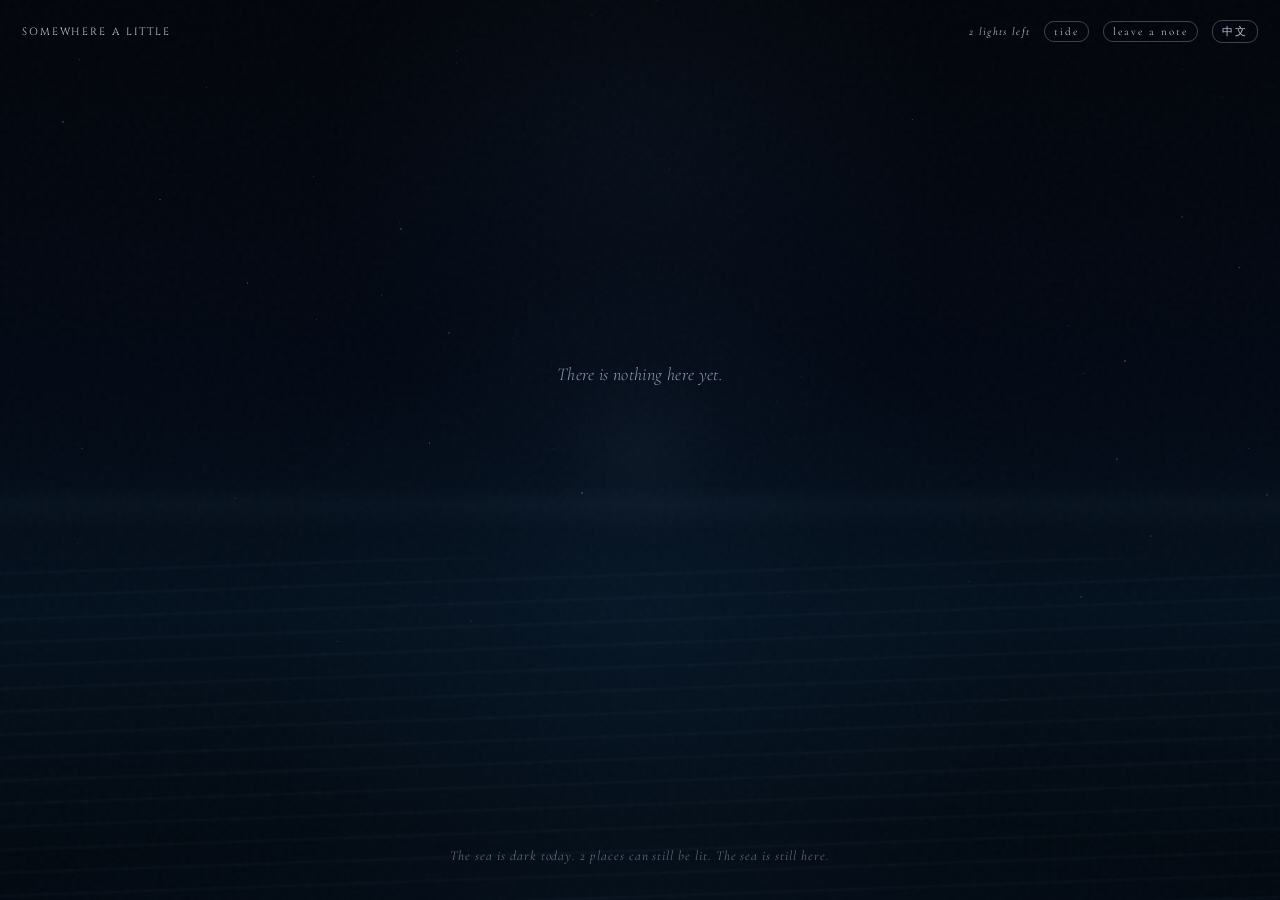
==== commit 99832955: "Rename base-version.html to index.html" ====
--- a/index.html
+++ b/index.html
@@ -28,16 +28,72 @@
 }
 
 /* Canvas */
-#canvas{position:fixed;inset:0;cursor:crosshair;overflow:hidden;}
+#canvas{
+  position:fixed;
+  inset:0;
+  cursor:crosshair;
+  overflow:hidden;
+  --mx:50%;
+  --my:50%;
+  background:
+    radial-gradient(circle at 50% 18%, rgba(40,68,102,.13), transparent 32%),
+    radial-gradient(ellipse at 50% 72%, rgba(20,60,92,.18), transparent 42%),
+    linear-gradient(
+      180deg,
+      #01040a 0%,
+      #020814 42%,
+      #03101d 68%,
+      #01050b 100%
+    );
+}
 #canvas::before{
-  content:'';position:absolute;inset:0;
-  background-image:url("data:image/svg+xml,%3Csvg viewBox='0 0 200 200' xmlns='http://www.w3.org/2000/svg'%3E%3Cfilter id='n'%3E%3CfeTurbulence type='fractalNoise' baseFrequency='0.65' numOctaves='3' stitchTiles='stitch'/%3E%3C/filter%3E%3Crect width='100%25' height='100%25' filter='url(%23n)' opacity='0.04'/%3E%3C/svg%3E");
-  pointer-events:none;opacity:0.5;z-index:0;
+  content:'';
+  position:absolute;
+  inset:0;
+  pointer-events:none;
+  z-index:0;
+  background:
+    radial-gradient(circle at var(--mx) var(--my),
+      rgba(180,215,245,.04) 0%,
+      transparent 12%,
+      rgba(4,12,24,.2) 28%,
+      transparent 48%
+    ),
+    linear-gradient(
+      180deg,
+      transparent 0%,
+      transparent 54%,
+      rgba(105,145,180,.055) 56%,
+      transparent 59%,
+      rgba(5,20,35,.22) 100%
+    ),
+    url("data:image/svg+xml,%3Csvg viewBox='0 0 220 220' xmlns='http://www.w3.org/2000/svg'%3E%3Cfilter id='n'%3E%3CfeTurbulence type='fractalNoise' baseFrequency='0.72' numOctaves='3' stitchTiles='stitch'/%3E%3C/filter%3E%3Crect width='100%25' height='100%25' filter='url(%23n)' opacity='0.035'/%3E%3C/svg%3E");
+  opacity:.78;
 }
 #canvas::after{
-  content:'';position:absolute;bottom:0;left:0;right:0;height:38%;
-  background:radial-gradient(ellipse 80% 60% at 50% 100%,rgba(18,55,115,0.2) 0%,transparent 70%);
-  pointer-events:none;z-index:0;
+  content:'';
+  position:absolute;
+  left:-10%;
+  right:-10%;
+  bottom:-10%;
+  height:48%;
+  pointer-events:none;
+  z-index:0;
+  background:
+    repeating-linear-gradient(
+      178deg,
+      transparent 0px,
+      transparent 18px,
+      rgba(130,178,215,.035) 20px,
+      transparent 23px
+    ),
+    radial-gradient(
+      ellipse 80% 52% at 50% 100%,
+      rgba(36,78,125,.22) 0%,
+      rgba(11,32,58,.16) 38%,
+      transparent 76%
+    );
+  animation:seaSlow 16s ease-in-out infinite;
 }
 
 /* Header */
@@ -55,6 +111,8 @@
 }
 #title.dev-glow{color:rgba(200,180,100,.7);}
 #header-right{display:flex;align-items:center;gap:14px;}
+#title-main{display:inline;}
+#title-sub{display:inline;}
 #day-counter{font-size:11px;letter-spacing:.12em;color:rgba(210,220,240,.9);font-style:italic;}
 #lang-btn,#feedback-btn,#tide-btn{
   font-family:'Cormorant Garamond',serif;font-size:11px;letter-spacing:.18em;
@@ -64,6 +122,15 @@
   transition:all .25s;-webkit-appearance:none;
 }
 #lang-btn:hover,#feedback-btn:hover,#tide-btn:hover{color:rgba(230,238,252,.96);border-color:rgba(210,220,240,.48);}
+@media (max-width:520px){
+  #header{align-items:flex-start;padding:18px 16px 0;}
+  #title{font-size:11px;letter-spacing:.22em;line-height:1.05;}
+  #title-main{display:block;}
+  #title-sub{display:block;margin-top:2px;font-family:'Cormorant Garamond',serif;font-style:italic;font-size:12px;letter-spacing:.06em;text-transform:lowercase;color:rgba(210,220,240,.72);}
+  #header-right{gap:7px;flex-wrap:wrap;justify-content:flex-end;max-width:68%;}
+  #day-counter{width:100%;text-align:right;font-size:10.5px;}
+  #lang-btn,#feedback-btn,#tide-btn{font-size:10.5px;letter-spacing:.1em;padding:3px 7px;}
+}
 
 /* Hint */
 #hint{
@@ -86,13 +153,24 @@
 .ripple{
   position:absolute;transform:translate(-50%,-50%);
   width:10px;height:10px;border-radius:50%;
-  border:1px solid rgba(160,200,240,.35);
+  border:1px solid rgba(180,218,245,.38);
+  box-shadow:0 0 16px rgba(120,180,220,.08), inset 0 0 12px rgba(160,210,245,.04);
   pointer-events:none;
-  animation:rippleOut 1.2s ease-out forwards;z-index:3;
+  animation:rippleOut 1.35s ease-out forwards;z-index:3;
 }
 @keyframes rippleOut{
   0%{width:10px;height:10px;opacity:.5;}
-  100%{width:90px;height:90px;opacity:0;}
+  100%{width:118px;height:118px;opacity:0;}
+}
+@keyframes seaSlow{
+  0%,100%{
+    transform:translateY(0) scaleX(1);
+    opacity:.72;
+  }
+  50%{
+    transform:translateY(-7px) scaleX(1.015);
+    opacity:.95;
+  }
 }
 
 /* Lights */
@@ -102,9 +180,18 @@
   animation:lightAppear 1.2s cubic-bezier(.16,1,.3,1) forwards;
 }
 .light.empty{opacity:.48;}
+.light.settling{opacity:.82;}
+.light.old{opacity:.55;}
+.light.ancient{opacity:.32;}
+.light.settling .light-symbol{transform:scale(.94);}
+.light.old .light-symbol{transform:scale(.88);}
+.light.ancient .light-symbol{transform:scale(.72);}
+.light.ancient .light-ring{display:none;}
+.light.ancient::after{opacity:.04;}
 .light.short .light-symbol{opacity:.85;}
 .light.long .light-ring{animation-duration:5.8s;}
-.light-confused{animation:lightAppear 1.2s cubic-bezier(.16,1,.3,1) forwards,confusedDrift 7s 1.2s ease-in-out infinite;}
+.light-confused{animation:lightAppear 1.2s cubic-bezier(.16,1,.3,1) forwards;}
+.light-confused .light-symbol{animation:lightPulse 4.5s ease-in-out infinite,confusedDrift 7s 1.2s ease-in-out infinite;}
 .light-nostalgic .light-symbol{animation:lightPulse 4.5s ease-in-out infinite,filmFlicker 6.5s steps(2,end) infinite;}
 .light-hopeful .light-symbol{animation:lightPulse 4.5s ease-in-out infinite,hopeFloat 5.5s ease-in-out infinite;}
 .light-custom .light-symbol{
@@ -124,7 +211,24 @@
 .light-symbol{
   display:block;text-align:center;line-height:1;
   animation:lightPulse 4.5s ease-in-out infinite;transition:filter .3s;
-}
+  will-change:filter;
+}
+.light::after{
+  content:'';
+  position:absolute;
+  left:50%;
+  top:calc(50% + 12px);
+  width:42px;
+  height:10px;
+  transform:translateX(-50%) scaleX(.8);
+  border-radius:50%;
+  background:radial-gradient(ellipse at center,var(--gc),transparent 68%);
+  opacity:.12;
+  filter:blur(5px);
+  pointer-events:none;
+}
+.light.empty::after{opacity:.06;width:28px;}
+.light.long::after{width:62px;opacity:.16;}
 .light:hover .light-symbol{
   filter:drop-shadow(0 0 14px var(--gc)) drop-shadow(0 0 30px var(--gc)) brightness(1.4) !important;
 }
@@ -135,16 +239,16 @@
 .light-ring{
   position:absolute;top:50%;left:50%;transform:translate(-50%,-50%);
   border-radius:50%;border:1px solid var(--gc);opacity:0;
-  animation:ringExpand 4s ease-out infinite;
+  animation:ringExpand 4s ease-out 3 forwards;
 }
 @keyframes ringExpand{
   0%{width:20px;height:20px;opacity:.4;}
   100%{width:70px;height:70px;opacity:0;}
 }
 @keyframes confusedDrift{
-  0%,100%{margin-left:0;margin-top:0;}
-  35%{margin-left:4px;margin-top:-3px;}
-  70%{margin-left:-3px;margin-top:2px;}
+  0%,100%{transform:translate(0,0);}
+  35%{transform:translate(4px,-3px);}
+  70%{transform:translate(-3px,2px);}
 }
 @keyframes filmFlicker{
   0%,92%,100%{opacity:1;}
@@ -189,20 +293,46 @@
 /* Sheet overlay */
 .sheet-overlay{
   position:fixed;inset:0;
-  background:rgba(1,5,14,.7);backdrop-filter:blur(9px);-webkit-backdrop-filter:blur(9px);
+  background:
+    radial-gradient(circle at 50% 76%,rgba(120,184,220,.08),transparent 27%),
+    rgba(1,5,14,.7);
+  backdrop-filter:blur(9px);-webkit-backdrop-filter:blur(9px);
   z-index:50;display:flex;align-items:flex-end;justify-content:center;
   opacity:0;pointer-events:none;transition:opacity .38s ease;
 }
 .sheet-overlay.visible{opacity:1;pointer-events:all;}
 .sheet-panel{
   width:100%;max-width:480px;
-  background:linear-gradient(168deg,rgba(5,16,38,.97) 0%,rgba(3,11,26,.99) 100%);
-  border-top:1px solid var(--border);border-radius:22px 22px 0 0;
+  --tide-rgb:82,128,170;--tide-alpha:.035;--tide-border:.12;--tide-wash:.02;
+  background:
+    radial-gradient(circle at 50% -18%,rgba(var(--tide-rgb),var(--tide-alpha)),transparent 58%),
+    radial-gradient(ellipse at 16% 94%,rgba(var(--tide-rgb),calc(var(--tide-alpha) * .82)),transparent 46%),
+    radial-gradient(ellipse at 88% 20%,rgba(var(--tide-rgb),calc(var(--tide-alpha) * .62)),transparent 44%),
+    linear-gradient(120deg,rgba(var(--tide-rgb),var(--tide-wash)),transparent 48%),
+    linear-gradient(168deg,rgba(5,16,38,.97) 0%,rgba(3,11,26,.99) 100%);
+  border-top:1px solid rgba(var(--tide-rgb),var(--tide-border));border-radius:22px 22px 0 0;
+  box-shadow:0 -22px 70px rgba(0,0,0,.62),0 -1px 34px rgba(var(--tide-rgb),calc(var(--tide-border) * .36));
   padding:26px 26px 40px;
   transform:translateY(28px);transition:transform .38s cubic-bezier(.16,1,.3,1);
   position:relative;
+  overflow:hidden;
 }
 .sheet-overlay.visible .sheet-panel{transform:translateY(0);}
+.sheet-panel.sinking{
+  transform:translateY(8px) scale(.996);
+  opacity:.65;
+  transition:transform .42s ease,opacity .42s ease;
+}
+.sheet-panel::before{
+  content:'';position:absolute;left:50%;top:-34px;width:96px;height:96px;
+  transform:translateX(-50%) scale(.7);
+  border:1px solid rgba(var(--tide-rgb),.24);border-radius:50%;
+  box-shadow:0 0 42px rgba(var(--tide-rgb),.18),inset 0 0 32px rgba(var(--tide-rgb),.08);
+  opacity:0;pointer-events:none;
+}
+.sheet-overlay.visible .sheet-panel::before{
+  animation:questionGlowIn 1.1s ease-out forwards;
+}
 .modal-handle{
   width:34px;height:3px;background:rgba(255,255,255,.13);
   border-radius:2px;margin:0 auto 24px;
@@ -217,17 +347,36 @@
 /* Question modal */
 #question-text{
   font-style:italic;font-weight:300;font-size:20px;line-height:1.55;
-  color:rgba(210,220,240,.9);margin-bottom:22px;letter-spacing:.01em;
-}
+  color:rgba(210,220,240,.9);margin-bottom:10px;letter-spacing:.01em;
+}
+#repeat-note{
+  display:none;margin:0 0 14px;
+  color:rgba(160,180,210,.38);
+  font-style:italic;font-size:13.5px;line-height:1.5;
+}
+#repeat-note.visible{display:block;}
+#previous-answer{
+  display:none;margin:-2px 0 16px;padding:10px 12px;
+  border-left:1px solid rgba(160,190,220,.18);
+  color:rgba(185,202,225,.5);
+  font-style:italic;font-size:14px;line-height:1.55;
+}
+#previous-answer.visible{display:block;}
 #answer-input{
-  width:100%;background:rgba(255,255,255,.035);
+  width:100%;background:linear-gradient(180deg,rgba(255,255,255,.05),rgba(255,255,255,.026));
   border:1px solid rgba(255,255,255,.1);border-radius:10px;
+  box-shadow:inset 0 0 22px rgba(120,180,220,.025),0 0 20px rgba(120,180,220,.025);
   padding:13px 15px;color:var(--text);
   font-family:'Cormorant Garamond',serif;font-size:16px;font-weight:300;line-height:1.5;
   resize:none;height:88px;outline:none;transition:border-color .3s;-webkit-appearance:none;
 }
 #answer-input::placeholder{color:rgba(170,185,210,.28);font-style:italic;}
 #answer-input:focus{border-color:rgba(100,160,220,.32);}
+@keyframes questionGlowIn{
+  0%{opacity:0;transform:translateX(-50%) scale(.45);}
+  45%{opacity:.7;}
+  100%{opacity:.16;transform:translateX(-50%) scale(1.55);}
+}
 #emotion-label{font-size:10.5px;letter-spacing:.22em;text-transform:uppercase;color:var(--text-dim);margin:18px 0 10px;}
 #emotion-grid{display:flex;flex-wrap:wrap;gap:7px;margin-bottom:24px;}
 #custom-feeling-input{
@@ -272,11 +421,47 @@
   font-family:'Cormorant Garamond',serif;font-size:16px;letter-spacing:.13em;
   cursor:pointer;transition:all .28s;-webkit-appearance:none;
 }
+#intent-start-btn{display:none;}
 #pref-start-btn:hover,#pref-start-btn:active{
   background:rgba(255,255,255,.09);border-color:rgba(100,160,220,.28);color:rgba(220,232,252,1);
 }
 #intent-start-btn:hover,#intent-start-btn:active{
   background:rgba(255,255,255,.09);border-color:rgba(100,160,220,.28);color:rgba(220,232,252,1);
+}
+.tide-color-title{
+  margin:2px 0 10px;text-align:center;
+  color:rgba(176,196,224,.42);font-size:13px;font-style:italic;letter-spacing:.1em;
+}
+.tide-color-grid{display:none;flex-wrap:wrap;justify-content:center;gap:8px;margin:0 0 9px;}
+.tide-color-grid.visible{display:flex;}
+.tide-color-title,.tide-color-note{display:none;}
+.tide-color-title.visible,.tide-color-note.visible{display:block;}
+.tide-color-choice{
+  padding:6px 12px;border-radius:18px;
+  background:rgba(var(--cr),.055);border:1px solid rgba(var(--cr),.18);
+  color:rgba(196,210,230,.58);
+  font-family:'Cormorant Garamond',serif;font-size:13.5px;font-style:italic;letter-spacing:.06em;
+  cursor:pointer;-webkit-appearance:none;transition:all .24s;
+}
+.tide-color-choice:hover,.tide-color-choice:active{
+  color:rgba(224,234,248,.86);border-color:rgba(var(--cr),.42);
+  background:rgba(var(--cr),.12);box-shadow:0 0 16px rgba(var(--cr),.12);
+}
+.tide-color-choice[data-id="none"]{
+  background:rgba(255,255,255,.018);
+  border-color:rgba(185,200,225,.22);
+  color:rgba(188,204,228,.56);
+  box-shadow:none;
+}
+.tide-color-choice[data-id="none"]:hover,.tide-color-choice[data-id="none"]:active{
+  background:rgba(255,255,255,.035);
+  border-color:rgba(210,225,245,.36);
+  box-shadow:0 0 12px rgba(0,0,0,.22);
+}
+.tide-color-note{
+  display:none!important;
+  margin:0;text-align:center;color:rgba(168,188,216,.34);
+  font-size:12px;font-style:italic;letter-spacing:.08em;line-height:1.45;
 }
 .emotion-tag{
   padding:6px 13px;border-radius:18px;
@@ -291,22 +476,27 @@
   box-shadow:0 0 11px rgba(var(--tr),.18);
 }
 #submit-btn{
-  width:100%;padding:14px;background:rgba(255,255,255,.055);
+  width:100%;margin-top:12px;padding:14px;background:rgba(255,255,255,.055);
   border:1px solid rgba(255,255,255,.11);border-radius:12px;
   color:rgba(210,220,240,.75);
   font-family:'Cormorant Garamond',serif;font-size:16px;letter-spacing:.13em;
+  box-shadow:0 0 0 rgba(var(--tide-rgb),0);
   cursor:pointer;transition:all .28s;-webkit-appearance:none;
 }
 #submit-btn:hover,#submit-btn:active{
-  background:rgba(255,255,255,.09);border-color:rgba(100,160,220,.28);color:rgba(220,232,252,1);
-}
-#skip-question-btn,#quiet-light-btn{
-  display:block;margin:13px auto 0;background:none;border:none;
-  color:rgba(160,180,215,.38);
+  background:rgba(255,255,255,.09);border-color:rgba(var(--tide-rgb),.34);color:rgba(220,232,252,1);
+  box-shadow:0 0 18px rgba(var(--tide-rgb),.1);
+}
+#skip-question-btn,#no-feeling-btn{
+  display:block;width:86%;max-width:290px;margin:10px auto 0;padding:9px 12px;
+  background:rgba(255,255,255,.025);border:1px solid rgba(145,170,205,.16);border-radius:11px;
+  color:rgba(170,190,222,.52);
   font-family:'Cormorant Garamond',serif;font-size:14px;font-style:italic;letter-spacing:.08em;
-  cursor:pointer;transition:color .2s;-webkit-appearance:none;
-}
-#skip-question-btn:hover,#skip-question-btn:active,#quiet-light-btn:hover,#quiet-light-btn:active{color:rgba(180,205,235,.72);}
+  cursor:pointer;transition:all .2s;-webkit-appearance:none;
+}
+#skip-question-btn:hover,#skip-question-btn:active,#no-feeling-btn:hover,#no-feeling-btn:active{
+  color:rgba(196,214,238,.8);border-color:rgba(150,180,220,.34);background:rgba(255,255,255,.045);
+}
 #limit-msg{
   text-align:center;padding:28px 0 8px;
   font-style:italic;font-size:16px;color:rgba(190,205,226,.58);line-height:1.75;
@@ -357,6 +547,7 @@
   position:fixed;bottom:78px;right:22px;z-index:22;
   cursor:pointer;opacity:0;pointer-events:none;transition:filter .3s;
   animation:floatBottle 6s ease-in-out infinite;
+  will-change:transform;
 }
 #bottle.visible{
   pointer-events:all;
@@ -385,7 +576,7 @@
 }
 .center-overlay.visible #bottle-card{transform:scale(1) translateY(0);}
 #bottle-icon-lg{font-size:40px;display:block;margin-bottom:22px;filter:drop-shadow(0 0 13px rgba(90,195,170,.55));}
-#bottle-message{font-style:italic;font-weight:300;font-size:17.5px;line-height:1.78;color:rgba(195,218,228,.88);margin-bottom:22px;}
+#bottle-message{font-style:italic;font-weight:300;font-size:17.5px;line-height:1.78;color:rgba(195,218,228,.88);margin-bottom:22px;white-space:pre-line;}
 #bottle-source{font-size:11px;letter-spacing:.22em;text-transform:uppercase;color:rgba(90,195,170,.5);}
 #bottle-close-btn{
   display:block;margin:26px auto 0;background:none;
@@ -403,8 +594,8 @@
   pointer-events:none;z-index:80;opacity:0;transition:opacity 1.2s ease;
 }
 #night-end.show{opacity:1;}
-.ne-line{font-style:italic;font-weight:300;font-size:17px;color:rgba(180,200,230,.55);letter-spacing:.06em;text-align:center;}
-.ne-line.small{font-size:14.5px;color:rgba(180,200,230,.42);max-width:320px;line-height:1.55;}
+.ne-line{font-style:italic;font-weight:300;font-size:17px;color:rgba(var(--end-rgb,180,200,230),.58);letter-spacing:.06em;text-align:center;text-shadow:0 0 18px rgba(var(--end-rgb,180,200,230),.08);}
+.ne-line.small{font-size:14.5px;color:rgba(var(--end-rgb,180,200,230),.44);max-width:320px;line-height:1.55;}
 
 /* Dev panel */
 #dev-panel{
@@ -449,7 +640,7 @@
 <div id="canvas"></div>
 
 <div id="header">
-  <span id="title">SOMEWHERE, A LITTLE</span>
+  <span id="title"><span id="title-main">SOMEWHERE</span><span id="title-sub"> A LITTLE</span></span>
   <div id="header-right">
     <span id="day-counter"></span>
     <button id="tide-btn"></button>
@@ -486,17 +677,22 @@
         <p class="pref-title" id="intent-title"></p>
         <p class="pref-subtitle" id="intent-subtitle"></p>
         <div class="intent-grid" id="intent-grid"></div>
+        <p class="tide-color-title" id="tide-color-title"></p>
+        <div class="tide-color-grid" id="tide-color-grid"></div>
+        <p class="tide-color-note" id="tide-color-note"></p>
         <button id="intent-start-btn"></button>
       </div>
       <div id="question-inner">
       <p id="question-text"></p>
+      <p id="repeat-note"></p>
+      <p id="previous-answer"></p>
       <textarea id="answer-input" rows="3"></textarea>
       <p id="emotion-label"></p>
       <div id="emotion-grid"></div>
       <input id="custom-feeling-input" maxlength="12"/>
+      <button id="skip-question-btn"></button>
+      <button id="no-feeling-btn"></button>
       <button id="submit-btn"></button>
-      <button id="quiet-light-btn"></button>
-      <button id="skip-question-btn"></button>
       </div>
     </div>
     <div id="optional-inner" style="display:none">
@@ -574,54 +770,68 @@
     tideTitle:'The tide remembers a little.',
     tideLast7:n=>`recent 7 days: ${n} light${n===1?'':'s'}`,
     tideMonth:n=>`this month: ${n} light${n===1?'':'s'}`,
-    tideFeelings:f=>`most returned feelings: ${f||'not enough lights yet'}`,
-    tideOldest:d=>d?`one light has been here for ${d} days`:'no old light yet',
+    tideFeelings:f=>`most returned feelings: ${f||"the sea hasn't mapped you yet"}`,
+    tideOldest:d=>d?`one light has been here for ${d} days`:'every light here is still new',
     tideRandom:'let an old light surface',
     tideClose:'let it sink back',
     tideEmpty:'there is no older light yet.',
     tideSurfaced:d=>`This light is from ${d} days ago.`,
-    ob:['This is not empty.','It has not been lit by you yet.','Tap anywhere, and leave one light for tonight.'],
+    seaCondition:(old,available)=>old
+      ? `The sea is dark today. One old light is still far away. ${available} place${available===1?'':'s'} can still be lit.`
+      : `The sea is dark today. ${available} place${available===1?'':'s'} can still be lit. The sea is still here.`,
+    ob:['There is nothing here yet.','Tap anywhere.','See what the dark asks you.'],
     obCta:'start here, or anywhere',
-    firstQ:'What brought you here tonight?',
+    firstQ:'What brought you here today?',
     emotionLabel:'how does it feel',
     placeholder:'say something, or nothing at all…',
     submitBtn:'leave this light',
-    quietLightBtn:'no words tonight, just a small light',
-    optionalMsg:'Do you want to stay a little longer tonight?',
+    noFeelingBtn:'it feels like nothing',
+    answerRequired:'write something first…',
+    optionalMsg:'Do you want to stay a little longer today?',
     optionalYes:'leave one more light',
-    optionalNo:'not tonight',
+    optionalNo:'not today',
     laterBottleBtn:'put this sentence into the sea',
     laterBottleSaved:'it will drift back on another night.',
     returnedBottleTitle:d=>`This bottle is from you, ${d} days ago.`,
+    returnedBottleBody:a=>`Back then, you wrote:\n\n“${a}”`,
     firstLightMsg:'The first light is here.',
     lightFeedback:['the sea remembers this.','something stayed.',"it's here now."],
     hintInitial:'tap anywhere to leave a light',
-    hintOneLeft:'tonight, you can leave one more',
-    hintDone:'come back tomorrow. the sea will still be here.',
+    hintOneLeft:'today, you can leave one more',
+    hintDone:'no more lights today — just look around. come back tomorrow; the sea will still be here.',
     counter: n => n<=0?'tomorrow':n===1?'1 light left':`${n} lights left`,
     limitMsg: count=>`You have left ${count} light${count===1?'':'s'} today.<br><br><span style="font-size:13px;color:rgba(168,190,220,.58);letter-spacing:.1em">come back tomorrow. the sea will still be here.</span>`,
-    endNight:['The sea has taken two lights tonight.','Come back tomorrow.'],
+    endNight:['The sea has taken two lights today.','Come back tomorrow.'],
     bottleClose:'let it drift away',
     chooseFeeling:'choose a feeling first…',
     customFeelingPlaceholder:'or write your own feeling',
+    quietFeeling:'no words',
     whispers:['the sea is still here.','you do not have to hurry.',"it's okay to just look.",'the dark is not empty.','something stays when you leave.'],
     memClose:'hide it again',
     noAnswer:'(nothing written)',
-    prefTitle:'Tonight, what kind of question should the sea bring?',
+    prefTitle:'Today, what kind of question should the sea bring?',
     prefSubtitle:'Choose a few. The sea will remember lightly, and still surprise you.',
     prefStart:'let the sea ask',
-    intentTitle:'Where should the sea drift tonight?',
-    intentSubtitle:'Only for tonight. Tomorrow, the tide can change.',
-    intentStart:'begin tonight',
+    intentTitle:'Where should the sea lean today?',
+    intentSubtitle:'Give today a direction.',
+    intentStart:'Let the sea decide',
+    tideColorTitle:'Give today a slight color.',
+    tideColorNote:'',
     skipQuestion:'another part of the dark',
     prefs:{
       soft:'soft', deep:'deep', self:'about me', memory:'about the past',
       relationship:'about people', art:'film / music / books', strange:'strange', surprise:'surprise me'
     },
     intents:{
-      usual:'as usual', softer:'softer', deeper:'deeper', self:'about me',
-      memory:'about the past', relationship:'about someone', unknown:'about the unknown',
-      strange:'stranger', surprise:'surprise me'
+      softer:'softer', deeper:'deeper', self:'me',
+      memory:'the past', relationship:'someone', art:'songs / films / books',
+      unknown:'darkness and the unknown', connection:'someone far away',
+      strange:'stranger', usual:'let the sea decide'
+    },
+    tideColors:{
+      original:'the old sea', fog:'fog', moon:'moonlight',
+      warm:'warm lamp', dream:'old dream', deep:'deep water', breath:'breath',
+      none:'the dark itself can stay'
     },
   },
   zh: {
@@ -631,54 +841,68 @@
     tideTitle:'潮汐记得一点点。',
     tideLast7:n=>`最近 7 天：${n} 盏灯`,
     tideMonth:n=>`本月留下了 ${n} 盏灯`,
-    tideFeelings:f=>`最常出现的感觉：${f||'还没有足够的灯'}`,
-    tideOldest:d=>d?`有一盏灯已经在这里 ${d} 天了`:'还没有很旧的灯',
+    tideFeelings:f=>`最常出现的感觉：${f||'海还不了解你'}`,
+    tideOldest:d=>d?`有一盏灯已经在这里 ${d} 天了`:'每盏灯还都很新',
     tideRandom:'让一盏旧灯浮上来',
     tideClose:'让它沉回去',
     tideEmpty:'还没有可以浮上来的旧灯。',
     tideSurfaced:d=>`这盏灯来自 ${d} 天前。`,
-    ob:['这里不是空的。','只是还没有被你点亮。','点一下任意地方，留下今晚的一盏灯。'],
+    seaCondition:(old,available)=>old
+      ? `今天的海很暗。有一盏旧灯还在远处。今天可以点亮 ${available} 处。`
+      : `今天的海很暗。今天可以点亮 ${available} 处。海还在。`,
+    ob:['这里现在什么都没有。','你可以在任意地方点一下。','看看黑暗会问你什么。'],
     obCta:'从这里开始，或者从任何地方',
-    firstQ:'今晚是什么把你带到了这里？',
+    firstQ:'今天是什么把你带到了这里？',
     emotionLabel:'感觉像是',
     placeholder:'说点什么，或者什么都不说……',
     submitBtn:'留下这盏灯',
-    quietLightBtn:'今晚不说话，只留一盏很小的灯',
-    optionalMsg:'今晚还想多留一会儿吗？',
+    noFeelingBtn:'好像没什么感觉',
+    answerRequired:'先写下一点什么……',
+    optionalMsg:'今天还想多留一会儿吗？',
     optionalYes:'再留一盏灯',
-    optionalNo:'今晚到这里',
+    optionalNo:'今天到这里',
     laterBottleBtn:'把这句话放进海里',
     laterBottleSaved:'它会在另一个夜晚漂回来。',
     returnedBottleTitle:d=>`这只瓶子来自 ${d} 天前的你。`,
+    returnedBottleBody:a=>`那时候你写下了：\n\n“${a}”`,
     firstLightMsg:'第一盏灯留下了。',
     lightFeedback:['海记住了这个。','有什么留了下来。','它在这里了。'],
     hintInitial:'在任意地方点一下，留下一盏灯',
-    hintOneLeft:'今晚，你还可以再留下一盏灯',
-    hintDone:'明天再来，海还在。',
-    counter: n => n<=0?'明天再来':`今晚还剩 ${n} 盏`,
+    hintOneLeft:'今天，你还可以再留下一盏灯',
+    hintDone:'今天不能再点亮了——可以只是看看。明天再来，海还在。',
+    counter: n => n<=0?'明天再来':`今天还剩 ${n} 盏`,
     limitMsg: count=>`你今天已经留下了 ${count} 盏灯。<br><br><span style="font-size:13px;color:rgba(168,190,220,.58);letter-spacing:.1em">明天再来，海还在。</span>`,
     endNight:['今天的海已经收下两盏灯。','明天再来吧。'],
     bottleClose:'让它漂走',
     chooseFeeling:'先选一种感觉……',
     customFeelingPlaceholder:'或者写一个自己的感觉',
+    quietFeeling:'不说话',
     whispers:['海还在这里。','不用急。','可以只是看着。','黑暗不是空的。','你离开了，有什么留了下来。'],
     memClose:'藏回去',
     noAnswer:'（什么都没写）',
-    prefTitle:'今晚，想让海问你哪一类问题？',
+    prefTitle:'今天，想让海问你哪一类问题？',
     prefSubtitle:'可以选几个。海会轻轻记住，但仍然保留一点意外。',
     prefStart:'让海发问',
-    intentTitle:'今晚想让海靠近哪里？',
-    intentSubtitle:'只影响今晚。明天的潮汐可以重新改变。',
-    intentStart:'开始今晚',
+    intentTitle:'今天想让海靠近哪里？',
+    intentSubtitle:'只影响今天。明天的潮汐会重新改变。',
+    intentStart:'让海自己决定',
+    tideColorTitle:'给今天留一点底色',
+    tideColorNote:'',
     skipQuestion:'换一片黑暗',
     prefs:{
       soft:'温柔一点', deep:'深一点', self:'关于自己', memory:'关于过去',
-      relationship:'关于关系', art:'电影 / 音乐 / 书', strange:'奇怪一点', surprise:'随便来'
+      relationship:'关于关系', strange:'奇怪一点', surprise:'随便来'
     },
     intents:{
-      usual:'照常', softer:'轻一点', deeper:'深一点', self:'关于自己',
-      memory:'关于过去', relationship:'关于关系', unknown:'关于未知',
-      strange:'奇怪一点', surprise:'随便来'
+      softer:'轻一点', deeper:'深一点', self:'我自己',
+      memory:'过去', relationship:'某个人', 
+      unknown:'黑暗和未知', connection:'远方的人',
+      strange:'奇怪一点', usual:'让海自己决定'
+    },
+    tideColors:{
+      original:'原来的海', fog:'雾', moon:'月光',
+      warm:'暖灯', dream:'旧梦', deep:'深水', breath:'呼吸',
+      none:'黑暗本身也可以留下来'
     },
   },
 };
@@ -695,53 +919,6 @@
   {id:'custom',   en:'custom',   zh:'自定义', symbols:['≋','◌','◦','∿'],  color:'#8aa8b8',rgb:'138,168,184'},
 ];
 
-const QUESTIONS = {
-  en:[
-    'What did you almost say today?',
-    'Where did the time go this week?',
-    'What color was your mood at 3pm?',
-    'What sound are you tired of hearing?',
-    'What would you erase from today?',
-    'Who were you thinking about without realizing?',
-    'What did you notice that no one else did?',
-    'What did you hold back?',
-    'What do you wish had lasted longer?',
-    'What are you pretending not to want?',
-    'Where does your mind go when it goes quiet?',
-    "What would tonight's version of you tell morning-you?",
-    'What small thing felt unbearable today?',
-    'What did you almost forget?',
-    'What are you waiting for that might never come?',
-    "What have you been carrying that isn't yours?",
-    'When did you last feel genuinely still?',
-    'What memory came back uninvited today?',
-    'What did you start and quietly abandon?',
-    'What word do you keep almost saying?',
-  ],
-  zh:[
-    '今天有没有一句话，差点就说出口了？',
-    '这一周的时间去哪里了？',
-    '下午三点的时候，你的心情是什么颜色？',
-    '有没有哪种声音，最近让你感到疲倦？',
-    '今天有什么事，你希望它没发生？',
-    '今天有没有一个人，一直在你脑子里你自己没注意到？',
-    '今天你注意到了什么，别人可能都没看见？',
-    '今天你克制住了什么？',
-    '今天有什么，你希望它能再长一点？',
-    '有什么东西，你在假装自己不想要？',
-    '当你安静下来的时候，脑子会跑去哪里？',
-    '今晚的你会对今早的你说什么？',
-    '今天有没有什么小事让你觉得难以承受？',
-    '今天差点忘掉什么？',
-    '你还在等什么，也许它永远不会来？',
-    '你在替谁扛着什么？',
-    '上一次真正感到平静，是什么时候？',
-    '今天什么记忆不请自来？',
-    '你开始了什么，又悄悄放弃了？',
-    '有哪个词，你总是差一点就说出口？',
-  ],
-};
-
 const PREF_OPTIONS = [
   {id:'soft',category:'daily',depth:2},
   {id:'deep',category:'unknown',depth:4},
@@ -754,15 +931,27 @@
 ];
 
 const DAILY_INTENT_OPTIONS = [
-  {id:'usual',categories:null},
   {id:'softer',categories:['daily','self','city'],maxDepth:2},
   {id:'deeper',categories:['self','relationship','memory','unknown'],minDepth:3,maxDepth:5},
   {id:'self',categories:['self','daily'],minDepth:1,maxDepth:4},
   {id:'memory',categories:['memory','city','relationship'],minDepth:2,maxDepth:4},
   {id:'relationship',categories:['relationship','self','memory'],minDepth:2,maxDepth:4},
+  {id:'art',categories:['art','memory','self'],minDepth:1,maxDepth:3},
   {id:'unknown',categories:['unknown','strange','future','self'],minDepth:2,maxDepth:4},
+  {id:'connection',categories:['connection','relationship','city'],minDepth:2,maxDepth:4},
   {id:'strange',categories:['strange','future','daily'],minDepth:1,maxDepth:3},
-  {id:'surprise',categories:null,surprise:true}
+  {id:'usual',categories:null}
+];
+
+const TIDE_COLORS = [
+  {id:'original',rgb:'94,142,188',color:'#5e8ebc'},
+  {id:'fog',rgb:'148,166,182',color:'#94a6b6'},
+  {id:'moon',rgb:'202,214,224',color:'#cad6e0'},
+  {id:'warm',rgb:'196,150,82',color:'#c49652'},
+  {id:'dream',rgb:'176,96,128',color:'#b06080'},
+  {id:'deep',rgb:'34,72,128',color:'#224880'},
+  {id:'breath',rgb:'76,132,104',color:'#4c8468'},
+  {id:'none',rgb:'4,5,10',color:'#05060a'}
 ];
 
 const ADJACENT_CATEGORIES = {
@@ -779,65 +968,65 @@
 };
 
 const QUESTION_BANK = [
-  {id:'q_001',en:'What small thing from today is still sitting beside you?',zh:'今天有什么很小的东西，还坐在你身边？',category:['daily','self'],depth:1,tone:['quiet'],niche:false},
-  {id:'q_002',en:'If today had a temperature, what would it be?',zh:'如果今天有一个温度，它会是多少？',category:['daily','city'],depth:1,tone:['soft'],niche:false},
-  {id:'q_003',en:'What did you do today without really noticing you did it?',zh:'今天有什么事，是你做了但几乎没有意识到的？',category:['daily','self'],depth:2,tone:['observant'],niche:false},
-  {id:'q_004',en:'What would make tonight one percent easier?',zh:'有什么东西可以让今晚轻一点点，哪怕只有百分之一？',category:['daily','self'],depth:1,tone:['gentle'],niche:false},
-  {id:'q_005',en:'What sentence would you put on a note and leave on your desk tonight?',zh:'如果今晚要在桌上留一张纸条，你会写哪句话？',category:['daily','art'],depth:2,tone:['quiet'],niche:false},
-  {id:'q_006',en:'Which part of you has been speaking very quietly lately?',zh:'最近你身上哪一部分，说话声音变得很小？',category:['self'],depth:3,tone:['introspective'],niche:false},
-  {id:'q_007',en:'What are you pretending not to want?',zh:'有什么东西，是你在假装自己并不想要？',category:['self','unknown'],depth:4,tone:['dark'],niche:false},
-  {id:'q_008',en:'What kind of person do you become when no one is asking anything from you?',zh:'当没有任何人向你索取什么的时候，你会变成什么样的人？',category:['self'],depth:4,tone:['quiet'],niche:false},
+  {id:'q_001',en:'What small thing from today is still sitting beside you?',zh:'今天有哪些微不足道的小事，至今仍伴在你身边？',category:['daily','self'],depth:1,tone:['quiet'],niche:false},
+  {id:'q_002',en:'If today had a temperature, what would it be?',zh:'如果今天有温度，会是什么样的？',category:['daily','city'],depth:1,tone:['soft'],niche:false},
+  {id:'q_003',en:'What did you do today without really noticing you did it?',zh:'今天有什么事是你不知不觉就做了的？',category:['daily','self'],depth:2,tone:['observant'],niche:false},
+  {id:'q_004',en:'What would make today one percent easier?',zh:'有什么东西可以让今天轻松一点点，哪怕只有百分之一？',category:['daily','self'],depth:1,tone:['gentle'],niche:false},
+  {id:'q_005',en:'What sentence would you put on a note and leave on your desk today?',zh:'如果今天要在桌上留一张纸条，你会写哪句话？',category:['daily','art'],depth:2,tone:['quiet'],niche:false},
+  {id:'q_006',en:'Which part of you has been speaking very quietly lately?',zh:'你内心的哪一部分最近一直低声细语？',category:['self'],depth:3,tone:['introspective'],niche:false},
+  {id:'q_007',en:'What are you pretending not to want?',zh:'有什么是你假装自己并不想要的？',category:['self','unknown'],depth:4,tone:['dark'],niche:false},
+  {id:'q_008',en:'What kind of person do you become when no one is asking anything from you?',zh:'当没有人向你索取什么时，你会变成什么样？',category:['self'],depth:4,tone:['quiet'],niche:false},
   {id:'q_009',en:'What did you almost say today?',zh:'今天有没有一句话，差一点就说出口了？',category:['self','relationship'],depth:3,tone:['withheld'],niche:false},
-  {id:'q_010',en:'What would you like to be forgiven for, even if no one blamed you?',zh:'哪怕没有人怪你，你也希望自己可以被原谅什么？',category:['self','unknown'],depth:5,tone:['tender'],niche:false},
-  {id:'q_011',en:'Which older version of you came back today?',zh:'今天哪个旧版本的你又回来了？',category:['memory','self'],depth:3,tone:['nostalgic'],niche:false},
+  {id:'q_010',en:'What would you like to be forgiven for, even if no one blamed you?',zh:'即使没人怪你，你还是希望别人原谅你什么？',category:['self','unknown'],depth:5,tone:['tender'],niche:false},
+  {id:'q_011',en:'Which older version of you came back today?',zh:'今天，哪个过去的你又回来了？',category:['memory','self'],depth:3,tone:['nostalgic'],niche:false},
   {id:'q_012',en:'What place do you miss without knowing whether you were happy there?',zh:'有没有一个地方，你很想念，却也说不清当时到底快不快乐？',category:['memory','city'],depth:4,tone:['nostalgic'],niche:false},
-  {id:'q_013',en:'What object has kept too much of your past?',zh:'有什么物件，替你保存了太多过去？',category:['memory'],depth:3,tone:['object'],niche:false},
-  {id:'q_014',en:'Which memory becomes softer every time you retell it?',zh:'哪段记忆，每复述一次就变得更柔软一点？',category:['memory','relationship'],depth:3,tone:['soft'],niche:false},
+  {id:'q_013',en:'What object has kept too much of your past?',zh:'有没有什么物件，替你留住了太多过去？',category:['memory'],depth:3,tone:['object'],niche:false},
+  {id:'q_014',en:'Which memory becomes softer every time you retell it?',zh:'哪段记忆，每讲一次，就变得更柔软一点？',category:['memory','relationship'],depth:3,tone:['soft'],niche:false},
   {id:'q_015',en:'What did you once think would never change?',zh:'你曾经以为什么永远不会变？',category:['memory','future'],depth:4,tone:['wistful'],niche:false},
-  {id:'q_016',en:'Who has been living in the corner of your mind without paying rent?',zh:'最近是谁一直住在你脑子角落里，连房租都不交？',category:['relationship','daily'],depth:2,tone:['light'],niche:false},
-  {id:'q_017',en:'What kind of closeness scares you a little?',zh:'哪一种亲近，会让你有一点害怕？',category:['relationship','unknown'],depth:4,tone:['vulnerable'],niche:false},
-  {id:'q_018',en:'What do you wish someone could understand without you translating yourself?',zh:'有什么东西，你希望别人不用你翻译自己，也能懂？',category:['relationship','connection'],depth:4,tone:['longing'],niche:false},
+  {id:'q_016',en:'Who has been living in the corner of your mind without paying rent?',zh:'最近谁一直在你的脑海里占着一席之地却不付房租？',category:['relationship','daily'],depth:2,tone:['light'],niche:false},
+  {id:'q_017',en:'What kind of closeness scares you a little?',zh:'哪一种亲近会让你有一点害怕？',category:['relationship','unknown'],depth:4,tone:['vulnerable'],niche:false},
+  {id:'q_018',en:'What do you wish someone could understand without you translating yourself?',zh:'有什么事，你希望别人不用你解释，也能懂？',category:['relationship','connection'],depth:4,tone:['longing'],niche:false},
   {id:'q_019',en:'Which person feels far away even when they are not?',zh:'有没有一个人，明明没有那么远，却总像隔着很远？',category:['relationship','connection'],depth:4,tone:['distant'],niche:false},
-  {id:'q_020',en:'What small kindness stayed longer than it was supposed to?',zh:'有什么很小的善意，停留得比它本来应该停留的更久？',category:['relationship','memory'],depth:2,tone:['warm'],niche:false},
+  {id:'q_020',en:'What small kindness stayed longer than it was supposed to?',zh:'有没有一点很小的善意，在你心里停留了很久？',category:['relationship','memory'],depth:2,tone:['warm'],niche:false},
   {id:'q_021',en:'Which song, scene, or sentence has been following you lately?',zh:'最近有没有一首歌、一个画面、或一句话一直跟着你？',category:['art','memory'],depth:2,tone:['nostalgic'],niche:false},
   {id:'q_022',en:'If this week were a film still, what would be in the frame?',zh:'如果这一周是一帧电影画面，画面里会有什么？',category:['art','city'],depth:2,tone:['visual'],niche:false},
-  {id:'q_023',en:'What line would you underline tonight if no one saw the book?',zh:'如果这本书不会被任何人看见，今晚你会划下哪一句？',category:['art','self'],depth:2,tone:['quiet'],niche:false},
-  {id:'q_024',en:'What image understands you better than a person did this week?',zh:'这一周，有没有哪个画面比一个人更懂你？',category:['art','relationship'],depth:3,tone:['visual'],niche:false},
-  {id:'q_025',en:'What would you photograph tonight if it did not need to be beautiful?',zh:'如果不需要好看，今晚你会拍下什么？',category:['art','city'],depth:1,tone:['observant'],niche:false},
-  {id:'q_026',en:'What did the street look like when you were not really there?',zh:'当你有点不在场的时候，街道看起来是什么样的？',category:['city','self'],depth:3,tone:['dissociated'],niche:false},
-  {id:'q_027',en:'Which room has seen a version of you that no one else has?',zh:'哪个房间见过一个别人没见过的你？',category:['city','memory'],depth:4,tone:['private'],niche:false},
-  {id:'q_028',en:'What weather would fit your inside today?',zh:'今天你心里的天气是什么？',category:['city','daily'],depth:1,tone:['simple'],niche:false},
-  {id:'q_029',en:'Where would you go tonight if the city promised not to ask why?',zh:'如果这座城市保证不问原因，今晚你会去哪里？',category:['city','unknown'],depth:3,tone:['wandering'],niche:false},
+  {id:'q_023',en:'What line would you underline today if no one saw the book?',zh:'如果这本书不会被任何人看见，今天你会划下哪一句？',category:['art','self'],depth:2,tone:['quiet'],niche:false},
+  {id:'q_024',en:'What image understands you better than a person did this week?',zh:'这一周，有没有哪个画面比人还要更能懂你？',category:['art','relationship'],depth:3,tone:['visual'],niche:false},
+  {id:'q_025',en:'What would you photograph today if it did not need to be beautiful?',zh:'如果今天拍的照片不需要拍得漂亮，你会拍什么？',category:['art','city'],depth:1,tone:['observant'],niche:false},
+  {id:'q_026',en:'What did the street look like when you were not really there?',zh:'当你不在那里的时候，那条街是什么样子的？',category:['city','self'],depth:3,tone:['dissociated'],niche:false},
+  {id:'q_027',en:'Which room has seen a version of you that no one else has?',zh:'“哪间房间曾见证过别人从未见过的你？”？',category:['city','memory'],depth:4,tone:['private'],niche:false},
+  {id:'q_028',en:'What weather would fit your inside today?',zh:'今天你心里的天气是什么样的？',category:['city','daily'],depth:1,tone:['simple'],niche:false},
+  {id:'q_029',en:'Where would you go today if the city promised not to ask why?',zh:'如果这座城市保证不追问原因，今天你会去哪里？',category:['city','unknown'],depth:3,tone:['wandering'],niche:false},
   {id:'q_030',en:'What does your window know about you?',zh:'你的窗户知道你什么？',category:['city','strange'],depth:2,tone:['dreamlike'],niche:false},
-  {id:'q_031',en:'What door are you afraid to open because you do not know what waits behind it?',zh:'哪一扇门，是因为不知道背后有什么，所以你不敢打开？',category:['unknown'],depth:5,tone:['dark'],niche:false},
+  {id:'q_031',en:'What door are you afraid to open because you do not know what waits behind it?',zh:'有没有一扇门，因为不知道后面是什么，所以你一直不敢打开？',category:['unknown'],depth:5,tone:['dark'],niche:false},
   {id:'q_032',en:'What part of the dark feels empty, and what part might be listening?',zh:'黑暗里的哪一部分像是空的，哪一部分又像在听你说话？',category:['unknown','connection'],depth:5,tone:['existential'],niche:false},
   {id:'q_033',en:'What do you do when something outside says hurry, but your body says hide?',zh:'当外面有什么在催促你，而身体只想躲起来的时候，你会怎么办？',category:['unknown','self'],depth:4,tone:['honest'],niche:false},
-  {id:'q_034',en:'What unknown thing has become larger because you have not looked at it?',zh:'有什么未知的东西，因为你一直没有看它，反而变得更大了？',category:['unknown'],depth:4,tone:['shadow'],niche:false},
+  {id:'q_034',en:'What unknown thing has become larger because you have not looked at it?',zh:'有没有什么事，因为你一直不敢直视它，反而变得越来越大越严重？',category:['unknown'],depth:4,tone:['shadow'],niche:false},
   {id:'q_035',en:'If the dark were not a threat but a room, what would be inside?',zh:'如果黑暗不是威胁，而是一间房间，里面会有什么？',category:['unknown','strange'],depth:4,tone:['dreamlike'],niche:false},
-  {id:'q_036',en:'What fear is trying to protect you, even if it is doing it badly?',zh:'有什么恐惧其实是在保护你，只是方式很笨拙？',category:['unknown','self'],depth:5,tone:['gentle'],niche:false},
-  {id:'q_037',en:'What tiny thought would you send to someone far away tonight?',zh:'今晚你会把哪一个很小的念头寄给远方的人？',category:['connection'],depth:2,tone:['bottle'],niche:false},
+  {id:'q_036',en:'What fear is trying to protect you, even if it is doing it badly?',zh:'有没有一种恐惧，其实是在保护你，即使方式很笨？',category:['unknown','self'],depth:5,tone:['gentle'],niche:false},
+  {id:'q_037',en:'What tiny thought would you send to someone far away today?',zh:'今天你会把哪一个很小的念头寄给远方的人？',category:['connection'],depth:2,tone:['bottle'],niche:false},
   {id:'q_038',en:'What would make you feel that a stranger, somewhere, was also awake?',zh:'什么会让你觉得，在很远的地方，也有一个陌生人醒着？',category:['connection','unknown'],depth:3,tone:['faraway'],niche:false},
-  {id:'q_039',en:'What kind of answer would make you feel less alone, even by one percent?',zh:'什么样的回答，会让你觉得自己哪怕少孤单百分之一？',category:['connection','relationship'],depth:4,tone:['longing'],niche:false},
+  {id:'q_039',en:'What kind of answer would make you feel less alone, even by one percent?',zh:'什么样的回答能让你感觉孤独感减轻，哪怕只有百分之一？',category:['connection','relationship'],depth:4,tone:['longing'],niche:false},
   {id:'q_040',en:'If someone in another city found this light, what do you hope they would understand?',zh:'如果另一个城市的人捡到这盏光，你希望TA明白什么？',category:['connection','city'],depth:4,tone:['bottle'],niche:false},
-  {id:'q_041',en:'What feeling do you suspect belongs to more people than just you?',zh:'你怀疑有什么感受，并不只是你一个人才有？',category:['connection','self'],depth:3,tone:['shared'],niche:false},
-  {id:'q_042',en:'If your shadow answered for you tonight, what would it say?',zh:'如果今晚你的影子替你回答，它会说什么？',category:['strange','self'],depth:2,tone:['dreamlike'],niche:false},
+  {id:'q_041',en:'What feeling do you suspect belongs to more people than just you?',zh:'有没有一种感受，你觉得也许不只你一个人有？',category:['connection','self'],depth:3,tone:['shared'],niche:false},
+  {id:'q_042',en:'If your shadow answered for you today, what would it say?',zh:'如果今天你的影子替你回答，它会说什么？',category:['strange','self'],depth:2,tone:['dreamlike'],niche:false},
   {id:'q_043',en:'What has been knocking from inside a dream?',zh:'最近有什么东西像是从梦里面敲门？',category:['strange','unknown'],depth:3,tone:['surreal'],niche:false},
-  {id:'q_044',en:'If tonight had a secret animal, what would it be doing?',zh:'如果今晚有一只秘密动物，它正在做什么？',category:['strange','daily'],depth:1,tone:['weird'],niche:false},
+  {id:'q_044',en:'If today had a secret animal, what would it be doing?',zh:'如果今天有一只秘密动物，它正在做什么？',category:['strange','daily'],depth:1,tone:['weird'],niche:false},
   {id:'q_045',en:'Which impossible place feels strangely familiar?',zh:'哪个不可能存在的地方，却让你觉得很熟悉？',category:['strange','memory'],depth:3,tone:['dreamlike'],niche:false},
   {id:'q_046',en:'What would the sea ask you if it forgot how to be gentle?',zh:'如果海忘了怎么温柔，它会问你什么？',category:['strange','unknown'],depth:4,tone:['sea'],niche:false},
   {id:'q_047',en:'What future are you avoiding because naming it would make it real?',zh:'你在回避哪一种未来，因为一旦说出口它就好像成真了？',category:['future','unknown'],depth:5,tone:['uncertain'],niche:false},
   {id:'q_048',en:'What do you hope will still be with you a year from now?',zh:'一年以后，你希望什么还留在你身边？',category:['future','connection'],depth:3,tone:['hopeful'],niche:false},
-  {id:'q_049',en:'What small future could you bear to imagine tonight?',zh:'今晚你能承受去想象的、最小的未来是什么？',category:['future','daily'],depth:2,tone:['gentle'],niche:false},
-  {id:'q_050',en:'Which version of tomorrow feels least impossible?',zh:'明天的哪一个版本，听起来最不像不可能？',category:['future','self'],depth:2,tone:['soft'],niche:false},
-  {id:'q_051',en:'What did you carry today that did not belong to you?',zh:'今天你替谁、或替什么，背了一点不属于你的东西？',category:['self','relationship'],depth:4,tone:['heavy'],niche:false},
-  {id:'q_052',en:'What has been asking for your attention in a very indirect way?',zh:'有什么东西一直在很间接地要你注意它？',category:['self','unknown'],depth:3,tone:['unclear'],niche:false},
+  {id:'q_049',en:'What small future could you bear to imagine today?',zh:'今天，你能想象的最小的未来是什么？',category:['future','daily'],depth:2,tone:['gentle'],niche:false},
+  {id:'q_050',en:'Which version of tomorrow feels least impossible?',zh:'哪一种明天，听起来最不遥远？',category:['future','self'],depth:2,tone:['soft'],niche:false},
+  {id:'q_051',en:'What did you carry today that did not belong to you?',zh:'今天你替谁、或替什么，背负了一点不属于你的东西？',category:['self','relationship'],depth:4,tone:['heavy'],niche:false},
+  {id:'q_052',en:'What has been asking for your attention in a very indirect way?',zh:'有什么事一直绕着弯想让你注意到它？',category:['self','unknown'],depth:3,tone:['unclear'],niche:false},
   {id:'q_053',en:'What would you tell the person who is afraid of the hallway?',zh:'你会对那个害怕走进走廊的人说什么？',category:['unknown','connection'],depth:4,tone:['tender'],niche:false},
-  {id:'q_054',en:'What kind of light would not hurt your eyes tonight?',zh:'今晚哪一种光不会刺痛你的眼睛？',category:['daily','unknown'],depth:2,tone:['soft'],niche:false},
+  {id:'q_054',en:'What kind of light would not hurt your eyes today?',zh:'今天哪一种光不会刺痛你的眼睛？',category:['daily','unknown'],depth:2,tone:['soft'],niche:false},
   {id:'q_055',en:'What part of you still believes in signs?',zh:'你身上的哪一部分，仍然相信某种征兆？',category:['strange','self'],depth:3,tone:['mystic'],niche:false},
-  {id:'q_056',en:'What did you notice today that no one asked you to notice?',zh:'今天你注意到了什么，是没有人要求你注意的？',category:['daily','city'],depth:1,tone:['observant'],niche:false},
+  {id:'q_056',en:'What did you notice today that no one asked you to notice?',zh:'今天，有什么是你注意到却没人让你注意到的？',category:['daily','city'],depth:1,tone:['observant'],niche:false},
   {id:'q_057',en:'What would you put into a bottle if you did not need to be understood completely?',zh:'如果不需要被完全理解，你会把什么放进漂流瓶？',category:['connection','art'],depth:3,tone:['bottle'],niche:false},
   {id:'q_058',en:'Which silence felt crowded?',zh:'哪一种沉默，反而显得很拥挤？',category:['relationship','unknown'],depth:4,tone:['quiet'],niche:false},
-  {id:'q_059',en:'What is one thing you are not ready to brighten yet?',zh:'有什么东西，是你现在还没有准备好照亮的？',category:['unknown'],depth:5,tone:['dark'],niche:false},
+  {id:'q_059',en:'What is one thing you are not ready to brighten yet?',zh:'有什么事，是你现在还不准备照亮的？',category:['unknown'],depth:5,tone:['dark'],niche:false},
   {id:'q_060',en:'Where did your mind go when it had nowhere to go?',zh:'当你的脑子无处可去的时候，它去了哪里？',category:['self','strange'],depth:3,tone:['wandering'],niche:false}
 ];
 
@@ -852,19 +1041,19 @@
   {text:"I found a note I wrote to myself at seventeen. I wasn't wrong about everything.",src:'from Berlin'},
   {text:"Some mornings I wake up feeling like a version of myself from five years ago.",src:'from Cape Town'},
   {text:"I keep a list of things I want to say to people who are gone. It gets longer every year.",src:'from Kyoto'},
-  {text:"I finished a book tonight and held it for a long time before putting it down.",src:'from Dublin'},
+  {text:"I finished a book today and held it for a long time before putting it down.",src:'from Dublin'},
   {text:"I walked in a direction I didn't know for an hour. I found nothing. It was enough.",src:'from Istanbul'},
 ];
 
 const CATEGORY_LABELS = {
-  en:{daily:'daily life',self:'self',memory:'memory',relationship:'someone',art:'film / music / books',strange:'strange',future:'future',city:'place',unknown:'the unknown',connection:'connection'},
-  zh:{daily:'日常',self:'自己',memory:'记忆',relationship:'关系',art:'电影 / 音乐 / 书',strange:'奇怪',future:'未来',city:'地方',unknown:'未知',connection:'连接'}
+  en:{daily:'daily life',self:'self',memory:'memory',relationship:'someone',strange:'strange',future:'future',unknown:'the unknown',connection:'connection'},
+  zh:{daily:'日常',self:'自己',memory:'记忆',relationship:'关系',strange:'奇怪',future:'未来',unknown:'未知',connection:'连接'}
 };
 
 // ── STORAGE ───────────────────────────────────────────────────────────────────
 
 const SK = {lights:'nightsea_lights',date:'nightsea_date',count:'nightsea_today',lang:'nightsea_lang',visited:'nightsea_visited',firstQ:'nightsea_firstq',profile:'nightsea_profile',dailyIntent:'nightsea_daily_intent',customFeelings:'nightsea_custom_feelings',futureBottles:'nightsea_future_bottles'};
-const DAILY_DEFAULT = 1, DAILY_LIMIT = 2, QUESTION_COOLDOWN_DAYS = 30, BOTTLE_AT = 6;
+const DAILY_DEFAULT = 1, DAILY_LIMIT = 2, QUESTION_COOLDOWN_DAYS = 30;
 const FEEDBACK_URL = 'https://tally.so/r/0Qb2gB';
 
 if(new URLSearchParams(location.search).has('reset')){
@@ -874,10 +1063,11 @@
 
 let lights=[], todayCount=0, currentLang='en';
 let pendingX=0, pendingY=0, selectedEmo=null, selectedFeelingLabel='', currentQ='', currentQMeta=null;
+let selectedTideColor=null, selectedIntentId=null;
 let isFirstVisit=false, onboardingDone=false;
 let userProfile=null, dailyIntent=null;
 let customFeelings=[];
-let futureBottles=[], activeMemoryLight=null, optionalSecondOpen=false;
+let futureBottles=[], activeMemoryLight=null, optionalSecondOpen=false, optionalSecondDeclined=false;
 
 function todayStr(){
   const d=new Date();
@@ -995,7 +1185,7 @@
   document.getElementById('custom-feeling-input').placeholder=t('customFeelingPlaceholder');
   document.getElementById('emotion-label').textContent=t('emotionLabel');
   document.getElementById('submit-btn').textContent=t('submitBtn');
-  document.getElementById('quiet-light-btn').textContent=t('quietLightBtn');
+  document.getElementById('no-feeling-btn').textContent=t('noFeelingBtn');
   document.getElementById('mem-close-btn').textContent=t('memClose');
   document.getElementById('mem-bottle-btn').textContent=t('laterBottleBtn');
   document.getElementById('bottle-close-btn').textContent=t('bottleClose');
@@ -1104,19 +1294,28 @@
   return 'medium';
 }
 
+function lightAge(light){
+  const days=daysBetween(light.date||todayStr(),todayStr());
+  if(days===0) return 'fresh';
+  if(days<7) return 'settling';
+  if(days<30) return 'old';
+  return 'ancient';
+}
+
 function renderLight(light,animate){
   const em=EMOTIONS.find(e=>e.id===(light.visualType||light.emotion))||EMOTIONS[4];
   const sym=light.symbol||em.symbols[0];
   const sz=lightSize(light.answer);
   const visual=light.visualType||light.emotion||'calm';
+  const glowColor=light.tideColor||em.color;
   const el=document.createElement('div');
-  el.className=`light light-${visual} ${answerShape(light.answer)}`+(animate?'':' no-anim');
+  el.className=`light light-${visual} ${answerShape(light.answer)} ${lightAge(light)}`+(animate?'':' no-anim');
   el.style.left=(light.x*100)+'%';
   el.style.top=(light.y*100)+'%';
-  el.style.setProperty('--gc',em.color);
+  el.style.setProperty('--gc',glowColor);
   el.dataset.id=light.id;
-  el.innerHTML=`<div class="light-ring" style="width:${sz.rw};height:${sz.rh};--gc:${em.color};animation-delay:${Math.random()*4}s"></div>
-<span class="light-symbol" style="font-size:${sz.fs};color:${em.color};--gc:${em.color}">${sym}</span>`;
+  el.innerHTML=`<div class="light-ring" style="width:${sz.rw};height:${sz.rh};--gc:${glowColor};animation-delay:${Math.random()*4}s"></div>
+<span class="light-symbol" style="font-size:${sz.fs};color:${glowColor};--gc:${glowColor}">${sym}</span>`;
   el.addEventListener('click',e=>{e.stopPropagation();openMemory(light);});
   document.getElementById('canvas').appendChild(el);
 }
@@ -1133,6 +1332,22 @@
   c.appendChild(d);
   d.addEventListener('animationend',()=>d.remove());
 }
+
+let pointerRAF=0, pendingPointer=null;
+function updateSeaPointer(clientX,clientY){
+  pendingPointer={x:clientX,y:clientY};
+  if(pointerRAF) return;
+  pointerRAF=requestAnimationFrame(()=>{
+    const c=document.getElementById('canvas');
+    c.style.setProperty('--mx',(pendingPointer.x/window.innerWidth*100)+'%');
+    c.style.setProperty('--my',(pendingPointer.y/window.innerHeight*100)+'%');
+    pointerRAF=0;
+  });
+}
+
+['pointermove','pointerdown'].forEach(ev=>{
+  document.getElementById('canvas').addEventListener(ev,e=>updateSeaPointer(e.clientX,e.clientY),{passive:true});
+});
 
 // ── IDLE WHISPER ──────────────────────────────────────────────────────────────
 
@@ -1161,6 +1376,13 @@
     btn.style.setProperty('--tr',em.rgb);
     if(selectedEmo===em.id) btn.classList.add('active');
     btn.addEventListener('click',()=>{
+      if(selectedEmo===em.id){
+        btn.classList.remove('active');
+        selectedEmo=null;
+        selectedFeelingLabel='';
+        document.getElementById('custom-feeling-input').value='';
+        return;
+      }
       document.querySelectorAll('.emotion-tag').forEach(b=>b.classList.remove('active'));
       btn.classList.add('active');
       selectedEmo=em.id;
@@ -1179,6 +1401,13 @@
     btn.style.setProperty('--tr',em.rgb);
     if(selectedEmo==='custom'&&selectedFeelingLabel===word) btn.classList.add('active');
     btn.addEventListener('click',()=>{
+      if(selectedEmo==='custom'&&selectedFeelingLabel===word){
+        btn.classList.remove('active');
+        selectedEmo=null;
+        selectedFeelingLabel='';
+        document.getElementById('custom-feeling-input').value='';
+        return;
+      }
       document.querySelectorAll('.emotion-tag').forEach(b=>b.classList.remove('active'));
       btn.classList.add('active');
       selectedEmo='custom';
@@ -1218,6 +1447,9 @@
   const grid=document.getElementById('intent-grid');
   grid.innerHTML='';
   const labels=t('intents');
+  selectedTideColor=null;
+  selectedIntentId=null;
+  hideTideColors();
 
   DAILY_INTENT_OPTIONS.forEach(intent=>{
     const btn=document.createElement('button');
@@ -1225,17 +1457,69 @@
     btn.type='button';
     btn.dataset.id=intent.id;
     btn.textContent=labels[intent.id];
-    if(intent.id==='usual') btn.classList.add('active');
     btn.addEventListener('click',()=>{
-      document.querySelectorAll('#intent-grid .pref-chip').forEach(b=>b.classList.remove('active'));
-      btn.classList.add('active');
+      selectedIntentId=intent.id;
+      document.querySelectorAll('#intent-grid .pref-chip').forEach(b=>b.classList.toggle('active',b===btn));
+      showTideColors();
     });
     grid.appendChild(btn);
   });
-}
-
-function createDailyIntent(id){
-  const intent=DAILY_INTENT_OPTIONS.find(item=>item.id===id)||DAILY_INTENT_OPTIONS[0];
+
+  buildTideColorGrid();
+}
+
+function hideTideColors(){
+  document.getElementById('tide-color-title').classList.remove('visible');
+  document.getElementById('tide-color-grid').classList.remove('visible');
+  document.getElementById('tide-color-note').classList.remove('visible');
+}
+
+function showTideColors(){
+  document.getElementById('tide-color-title').classList.add('visible');
+  document.getElementById('tide-color-grid').classList.add('visible');
+  document.getElementById('tide-color-note').classList.remove('visible');
+}
+
+function buildTideColorGrid(){
+  document.getElementById('tide-color-title').textContent=t('tideColorTitle');
+  document.getElementById('tide-color-note').textContent=t('tideColorNote');
+  const grid=document.getElementById('tide-color-grid');
+  const labels=t('tideColors');
+  grid.innerHTML='';
+  TIDE_COLORS.forEach(color=>{
+    const btn=document.createElement('button');
+    btn.className='tide-color-choice';
+    btn.type='button';
+    btn.dataset.id=color.id;
+    btn.textContent=labels[color.id];
+    btn.title=labels[color.id];
+    btn.setAttribute('aria-label',labels[color.id]);
+    btn.style.setProperty('--cr',color.rgb);
+    btn.addEventListener('click',()=>{
+      selectedTideColor=color.id;
+      createDailyIntent(selectedIntentId||'usual',selectedTideColor);
+      showQuestion();
+    });
+    grid.appendChild(btn);
+  });
+}
+
+function tideColorById(id){
+  return TIDE_COLORS.find(color=>color.id===id)||null;
+}
+
+function applyTideColor(id){
+  const color=tideColorById(id);
+  const panel=document.getElementById('modal');
+  panel.style.setProperty('--tide-rgb',color?.rgb||'82,128,170');
+  panel.style.setProperty('--tide-alpha',color?'.3':'.035');
+  panel.style.setProperty('--tide-border',color?'.48':'.12');
+  panel.style.setProperty('--tide-wash',color?'.075':'.02');
+}
+
+function createDailyIntent(id,colorId=null){
+  const intent=DAILY_INTENT_OPTIONS.find(item=>item.id===id)||{id:'usual',categories:null};
+  const color=tideColorById(colorId);
   dailyIntent={
     date:todayStr(),
     mode:intent.id,
@@ -1243,9 +1527,13 @@
     minDepth:intent.minDepth,
     maxDepth:intent.maxDepth,
     surprise:!!intent.surprise,
-    useProfile:intent.id==='usual'
+    useProfile:intent.id==='usual',
+    colorId:color?.id||null,
+    color:color?.color||null,
+    colorRgb:color?.rgb||null
   };
   saveDailyIntent();
+  applyTideColor(dailyIntent.colorId);
 }
 
 function weightedPick(items){
@@ -1323,6 +1611,8 @@
 
   currentQMeta=q;
   currentQMeta.wasAskedBefore=!!history[q.id];
+  const previous=lights.slice().reverse().find(light=>light.questionId===q.id&&light.answer);
+  currentQMeta.previousAnswer=previous?.answer||'';
   history[q.id]=today;
   userProfile.questionHistory=history;
   userProfile.seenQuestionIds=[...(userProfile.seenQuestionIds||[]),q.id].slice(-24);
@@ -1332,14 +1622,32 @@
 
 function showQuestion(){
   const firstQDone=localStorage.getItem(SK.firstQ);
+  if(!userProfile) createProfileFromPrefs([]);
   currentQMeta=(!firstQDone&&lights.length===0)?null:pickQuestion();
   currentQ=currentQMeta?currentQMeta[currentLang]:t('firstQ');
-  const repeated=currentQMeta?.wasAskedBefore
-    ? (currentLang==='zh'?'这片海以前也问过你。今晚的答案会一样吗？\n':'This sea has asked you this before. Would tonight answer the same?\n')
-    : '';
-  document.getElementById('question-text').textContent=repeated+'\u201c'+currentQ+'\u201d';
+  document.getElementById('question-text').textContent='\u201c'+currentQ+'\u201d';
+  const repeatNote=document.getElementById('repeat-note');
+  const previousAnswer=document.getElementById('previous-answer');
+  if(currentQMeta?.wasAskedBefore){
+    repeatNote.textContent=currentLang==='zh'?'这片海以前也问过这个问题。':'the sea has asked this before.';
+    repeatNote.classList.add('visible');
+    if(currentQMeta.previousAnswer){
+      previousAnswer.textContent=currentLang==='zh'?`上一次你写下：${currentQMeta.previousAnswer}`:`last time, you wrote: ${currentQMeta.previousAnswer}`;
+      previousAnswer.classList.add('visible');
+    }else{
+      previousAnswer.classList.remove('visible');
+      previousAnswer.textContent='';
+    }
+  }else{
+    repeatNote.classList.remove('visible');
+    previousAnswer.classList.remove('visible');
+    repeatNote.textContent='';
+    previousAnswer.textContent='';
+  }
   document.getElementById('answer-input').value='';
   document.getElementById('custom-feeling-input').value='';
+  document.getElementById('answer-input').style.display='block';
+  document.getElementById('submit-btn').style.display='block';
   document.getElementById('skip-question-btn').style.display=currentQMeta?'block':'none';
   selectedEmo=null; selectedFeelingLabel=''; buildEmotionGrid();
   document.getElementById('pref-intro').classList.remove('visible');
@@ -1365,22 +1673,23 @@
 
 function openModal(x,y){
   pendingX=x; pendingY=y;
+  applyTideColor(dailyIntent?.colorId||null);
   const inner=document.getElementById('modal-inner');
   const limitInner=document.getElementById('limit-inner');
   const optionalInner=document.getElementById('optional-inner');
   if(todayCount>=DAILY_LIMIT){
     document.getElementById('limit-msg').innerHTML=t('limitMsg',todayCount);
     inner.style.display='none'; optionalInner.style.display='none'; limitInner.style.display='block';
+  } else if(todayCount>=DAILY_DEFAULT&&optionalSecondDeclined){
+    document.getElementById('limit-msg').innerHTML=t('limitMsg',todayCount);
+    inner.style.display='none'; optionalInner.style.display='none'; limitInner.style.display='block';
   } else if(todayCount>=DAILY_DEFAULT&&!optionalSecondOpen){
     inner.style.display='none'; limitInner.style.display='none'; optionalInner.style.display='block';
   } else {
     inner.style.display='block'; limitInner.style.display='none'; optionalInner.style.display='none';
-    if(!userProfile){
-      document.getElementById('pref-intro').classList.add('visible');
-      document.getElementById('intent-intro').classList.remove('visible');
-      document.getElementById('question-inner').style.display='none';
-      buildPreferenceGrid();
-    }else if(!dailyIntent){
+    if(!userProfile) createProfileFromPrefs([]);
+    if(localStorage.getItem(SK.firstQ)&&!dailyIntent){
+      applyTideColor(null);
       document.getElementById('pref-intro').classList.remove('visible');
       document.getElementById('intent-intro').classList.add('visible');
       document.getElementById('question-inner').style.display='none';
@@ -1413,7 +1722,10 @@
 });
 document.getElementById('optional-no-btn').addEventListener('click',()=>{
   optionalSecondOpen=false;
+  optionalSecondDeclined=true;
+  updateHint();
   closeModal();
+  setTimeout(showEndOfNight,420);
 });
 document.getElementById('skip-question-btn').addEventListener('click',()=>{
   showQuestion();
@@ -1426,52 +1738,94 @@
   updateProfileAfterAnswer(light);
   optionalSecondOpen=false;
   saveState(); localStorage.setItem(SK.firstQ,'1');
-  renderLight(light,true);
-  closeModal(); checkBottle(); updateCounter(); updateHint();
-  setTimeout(()=>showToast(isFirst?t('firstLightMsg'):pickFb()),800);
-  if(todayCount>=DAILY_LIMIT) setTimeout(showEndOfNight,1600);
-}
-
-document.getElementById('submit-btn').addEventListener('click',()=>{
-  if(!selectedEmo){showToast(t('chooseFeeling'));return;}
+  const overlay=document.getElementById('overlay');
+  const panel=document.getElementById('modal');
+  panel.classList.add('sinking');
+  setTimeout(()=>{
+    renderLight(light,true);
+    panel.classList.remove('sinking');
+    closeModal(); checkBottle(); updateCounter(); updateHint();
+    setTimeout(()=>showToast(isFirst?t('firstLightMsg'):pickFb()),500);
+    if(todayCount>=DAILY_LIMIT) setTimeout(showEndOfNight,1300);
+  },420);
+}
+
+function chosenFeeling(){
   const customWord=document.getElementById('custom-feeling-input').value.trim();
+  if(customWord){
+    saveCustomFeeling(customWord);
+    return {visualType:'custom',feelingLabel:customWord};
+  }
   const visualType=selectedEmo==='custom'?'custom':selectedEmo;
-  const em=EMOTIONS.find(e=>e.id===visualType);
   const feelingLabel=selectedEmo==='custom'?(customWord||selectedFeelingLabel):selectedFeelingLabel;
-  if(!feelingLabel){showToast(t('chooseFeeling'));return;}
+  if(!visualType||!feelingLabel) return null;
   if(selectedEmo==='custom') saveCustomFeeling(feelingLabel);
-  const light={
+  return {visualType,feelingLabel};
+}
+
+function makeLight({answer='',quiet=false,noFeeling=false}={}){
+  const chosen=chosenFeeling();
+  const visualType=noFeeling?'unclear':(chosen?.visualType||'unclear');
+  const em=EMOTIONS.find(e=>e.id===visualType)||EMOTIONS.find(e=>e.id==='unclear');
+  const feelingLabel=noFeeling?t('noFeelingBtn'):(chosen?.feelingLabel||(quiet?t('quietFeeling'):t('noFeelingBtn')));
+  return {
     id:Date.now(), x:pendingX, y:pendingY,
     emotion:visualType,
     visualType,
     feeling:feelingLabel,
-    answer:document.getElementById('answer-input').value.trim(),
+    answer,
     question:currentQ,
     questionId:currentQMeta?.id||'first',
     questionCategories:currentQMeta?.category||['self'],
     questionDepth:currentQMeta?.depth||3,
     symbol:em.symbols[Math.floor(Math.random()*em.symbols.length)],
     date:todayStr(),
+    tideColorId:dailyIntent?.colorId||null,
+    tideColor:dailyIntent?.color||null,
+    tideColorRgb:dailyIntent?.colorRgb||null,
+    quiet,
+    noFeeling
+  };
+}
+
+document.getElementById('submit-btn').addEventListener('click',()=>{
+  const answer=document.getElementById('answer-input').value.trim();
+  const chosen=chosenFeeling();
+  if(!answer&&!chosen){showToast(currentLang==='zh'?'写一点，或选一种感觉……':'write something, or choose a feeling…');return;}
+  const light={
+    ...makeLight({answer}),
+    quiet:false
   };
   const isFirst=lights.length===0;
   finishLight(light,isFirst);
 });
 
-document.getElementById('quiet-light-btn').addEventListener('click',()=>{
-  const em=EMOTIONS.find(e=>e.id==='custom');
+document.getElementById('no-feeling-btn').addEventListener('click',()=>{
+  const answer=document.getElementById('answer-input').value.trim();
+  const chosen=chosenFeeling();
+  if(chosen){
+    const light=makeLight({answer,quiet:true});
+    finishLight(light,lights.length===0);
+    return;
+  }
+  const em=EMOTIONS.find(e=>e.id==='unclear');
   const light={
     id:Date.now(), x:pendingX, y:pendingY,
-    emotion:'custom',
-    visualType:'custom',
-    feeling:currentLang==='zh'?'不说话':'no words',
-    answer:'',
-    question:'',
-    questionId:'quiet_'+Date.now(),
-    questionCategories:['daily','self'],
-    questionDepth:1,
+    emotion:'unclear',
+    visualType:'unclear',
+    feeling:t('noFeelingBtn'),
+    answer,
+    question:currentQ,
+    questionId:currentQMeta?.id||'first',
+    questionCategories:currentQMeta?.category||['self'],
+    questionDepth:currentQMeta?.depth||3,
     symbol:em.symbols[Math.floor(Math.random()*em.symbols.length)],
     date:todayStr(),
-    quiet:true
+    tideColorId:dailyIntent?.colorId||null,
+    tideColor:dailyIntent?.color||null,
+    tideColorRgb:dailyIntent?.colorRgb||null,
+    quiet:true,
+    noFeeling:true
   };
   finishLight(light,lights.length===0);
 });
@@ -1505,7 +1859,7 @@
   tag.textContent=light.feeling||em[currentLang];
   tag.style.color=em.color; tag.style.borderColor=em.color+'55';
   tag.style.background='rgba('+em.rgb+',.1)';
-  document.getElementById('mem-bottle-btn').style.display=light.answer?'block':'none';
+  document.getElementById('mem-bottle-btn').style.display=light.answer&&!light.bottledAt?'block':'none';
   document.getElementById('mem-overlay').classList.add('visible');
 }
 function closeMemory(){ document.getElementById('mem-overlay').classList.remove('visible'); activeMemoryLight=null; }
@@ -1527,7 +1881,10 @@
     question:activeMemoryLight.question,
     feeling:activeMemoryLight.feeling
   });
+  activeMemoryLight.bottledAt=todayStr();
+  saveState();
   saveFutureBottles();
+  checkBottle();
   showToast(t('laterBottleSaved'));
   closeMemory();
 });
@@ -1588,7 +1945,9 @@
 
 function checkBottle(){
   const hasDue=futureBottles.some(b=>b.dueDate<=todayStr());
-  if(lights.length>=BOTTLE_AT||hasDue) document.getElementById('bottle').classList.add('visible');
+  const bottle=document.getElementById('bottle');
+  if(hasDue) bottle.classList.add('visible');
+  else bottle.classList.remove('visible');
 }
 document.getElementById('bottle').addEventListener('click',()=>{
   const dueIndex=futureBottles.findIndex(b=>b.dueDate<=todayStr());
@@ -1596,7 +1955,7 @@
     const bottle=futureBottles.splice(dueIndex,1)[0];
     saveFutureBottles();
     const days=Math.max(1,daysBetween(bottle.createdDate,todayStr()));
-    document.getElementById('bottle-message').textContent=`“${bottle.answer}”`;
+    document.getElementById('bottle-message').textContent=t('returnedBottleBody',bottle.answer);
     document.getElementById('bottle-source').textContent=t('returnedBottleTitle',days);
     document.getElementById('bottle-overlay').classList.add('visible');
     return;
@@ -1612,13 +1971,15 @@
 // ── COUNTER + HINT ────────────────────────────────────────────────────────────
 
 function updateCounter(){
-  document.getElementById('day-counter').textContent=t('counter',Math.max(0,DAILY_LIMIT-todayCount));
+  const remaining=optionalSecondDeclined?0:Math.max(0,DAILY_LIMIT-todayCount);
+  document.getElementById('day-counter').textContent=t('counter',remaining);
 }
 function updateHint(){
   const h=document.getElementById('hint');
   const rem=Math.max(0,DAILY_LIMIT-todayCount);
   if(rem===DAILY_LIMIT){ h.textContent=t('hintInitial'); h.classList.remove('hidden'); }
-  else if(rem===1){ h.textContent=t('hintOneLeft'); h.classList.remove('hidden'); }
+  else if(rem===1&&!optionalSecondDeclined){ h.textContent=t('hintOneLeft'); h.classList.remove('hidden'); }
+  else if(rem===1&&optionalSecondDeclined){ h.textContent=t('hintDone'); h.classList.remove('hidden'); }
   else if(rem===0){ h.textContent=t('hintDone'); h.classList.remove('hidden'); }
 }
 
@@ -1643,13 +2004,14 @@
 }
 
 function closingLineFor(lightsForToday,cats,avgDepth,totalAnswerLength){
-  const hasUnknown=cats.some(cat=>['unknown','strange'].includes(cat));
-  const hasRelationship=cats.includes('relationship');
+  const rawCats=cats;
+  const hasUnknown=rawCats.some(cat=>['unknown','strange'].includes(cat));
+  const hasRelationship=rawCats.includes('relationship');
   if(totalAnswerLength<20) return currentLang==='zh'?'没说太多也没关系，这盏灯已经在这里了。':'Not much had to be said. The light is still here.';
   if(totalAnswerLength>220) return currentLang==='zh'?'这盏灯停留得久了一点。':'This light stayed a little longer.';
   if(hasUnknown&&avgDepth>=3) return currentLang==='zh'?'黑暗不用一次看完。':'The dark does not have to be seen all at once.';
   if(hasRelationship) return currentLang==='zh'?'有些回声，不只属于你一个人。':'Some echoes do not belong to you alone.';
-  if(avgDepth<=2) return currentLang==='zh'?'今天已经够了，轻一点也很好。':'This is enough for tonight. Soft counts, too.';
+  if(avgDepth<=2) return currentLang==='zh'?'今天已经够了，轻一点也很好。':'This is enough for today. Soft counts, too.';
   return currentLang==='zh'?'明天也许可以去另一片黑暗。':'Tomorrow can belong to another part of the dark.';
 }
 
@@ -1667,13 +2029,13 @@
 
   if(currentLang==='zh'){
     return [
-      `今晚的海留下了：${feelings.join('、') || '说不清'}。`,
+      `今天的海留下了：${feelings.join('、') || '说不清'}。`,
       `它更靠近：${cats.join(' / ') || '自己'}。`,
       line3
     ];
   }
   return [
-    `Tonight left: ${feelings.join(', ') || 'something unclear'}.`,
+    `Today left: ${feelings.join(', ') || 'something unclear'}.`,
     `It drifted toward: ${cats.join(' / ') || 'self'}.`,
     line3
   ];
@@ -1685,6 +2047,7 @@
   document.getElementById('ne-l2').textContent=msgs[1];
   document.getElementById('ne-l3').textContent=msgs[2]||'';
   const en=document.getElementById('night-end');
+  en.style.setProperty('--end-rgb',dailyIntent?.colorRgb||'180,200,230');
   en.classList.add('show');
   setTimeout(()=>en.classList.remove('show'),6200);
 }
@@ -1696,6 +2059,14 @@
   const el=document.getElementById('toast');
   el.textContent=msg; el.classList.add('show');
   clearTimeout(toastTmo); toastTmo=setTimeout(()=>el.classList.remove('show'),2700);
+}
+
+function showSeaCondition(){
+  const hasOld=lights.some(light=>light.date&&daysBetween(light.date,todayStr())>0);
+  const available=Math.max(0,DAILY_LIMIT-todayCount);
+  const h=document.getElementById('hint');
+  h.textContent=t('seaCondition',hasOld,available);
+  h.classList.remove('hidden');
 }
 
 // ── DEV PANEL ─────────────────────────────────────────────────────────────────
@@ -1718,7 +2089,7 @@
 });
 document.getElementById('dev-resetday').addEventListener('click',()=>{
   todayCount=0; localStorage.setItem(SK.count,'0'); localStorage.setItem(SK.date,todayStr());
-  localStorage.removeItem(SK.dailyIntent); dailyIntent=null; optionalSecondOpen=false;
+  localStorage.removeItem(SK.dailyIntent); dailyIntent=null; optionalSecondOpen=false; optionalSecondDeclined=false;
   updateCounter(); updateHint();
   document.getElementById('dev-panel').classList.remove('open');
   showToast("today's count reset.");
@@ -1737,16 +2108,19 @@
   showToast('6 lights added.');
 });
 document.getElementById('dev-bottle').addEventListener('click',()=>{
-  while(lights.length<BOTTLE_AT){
-    const em=EMOTIONS[lights.length%EMOTIONS.length];
-    lights.push({id:Date.now()+lights.length,x:.1+Math.random()*.8,y:.1+Math.random()*.8,
-      emotion:em.id,answer:'',question:'',
-      visualType:em.id,feeling:em[currentLang],
-      symbol:em.symbols[0],date:todayStr()});
-  }
-  saveState(); renderAllLights(); checkBottle();
   document.getElementById('dev-panel').classList.remove('open');
-  showToast('bottle threshold reached.');
+  const dueDate=todayStr();
+  futureBottles.push({
+    id:'fb_dev_'+Date.now(),
+    createdDate:todayStr(),
+    dueDate,
+    answer:currentLang==='zh'?'这是一个从今天漂回来的测试瓶。':'This is a test bottle drifting back today.',
+    question:'',
+    feeling:''
+  });
+  saveFutureBottles();
+  checkBottle();
+  showToast('test bottle is ready.');
 });
 
 // ── INIT ──────────────────────────────────────────────────────────────────────
@@ -1759,6 +2133,7 @@
 updateHint();
 checkBottle();
 resetIdle();
+showSeaCondition();
 
 if(isFirstVisit){
   startOnboarding();
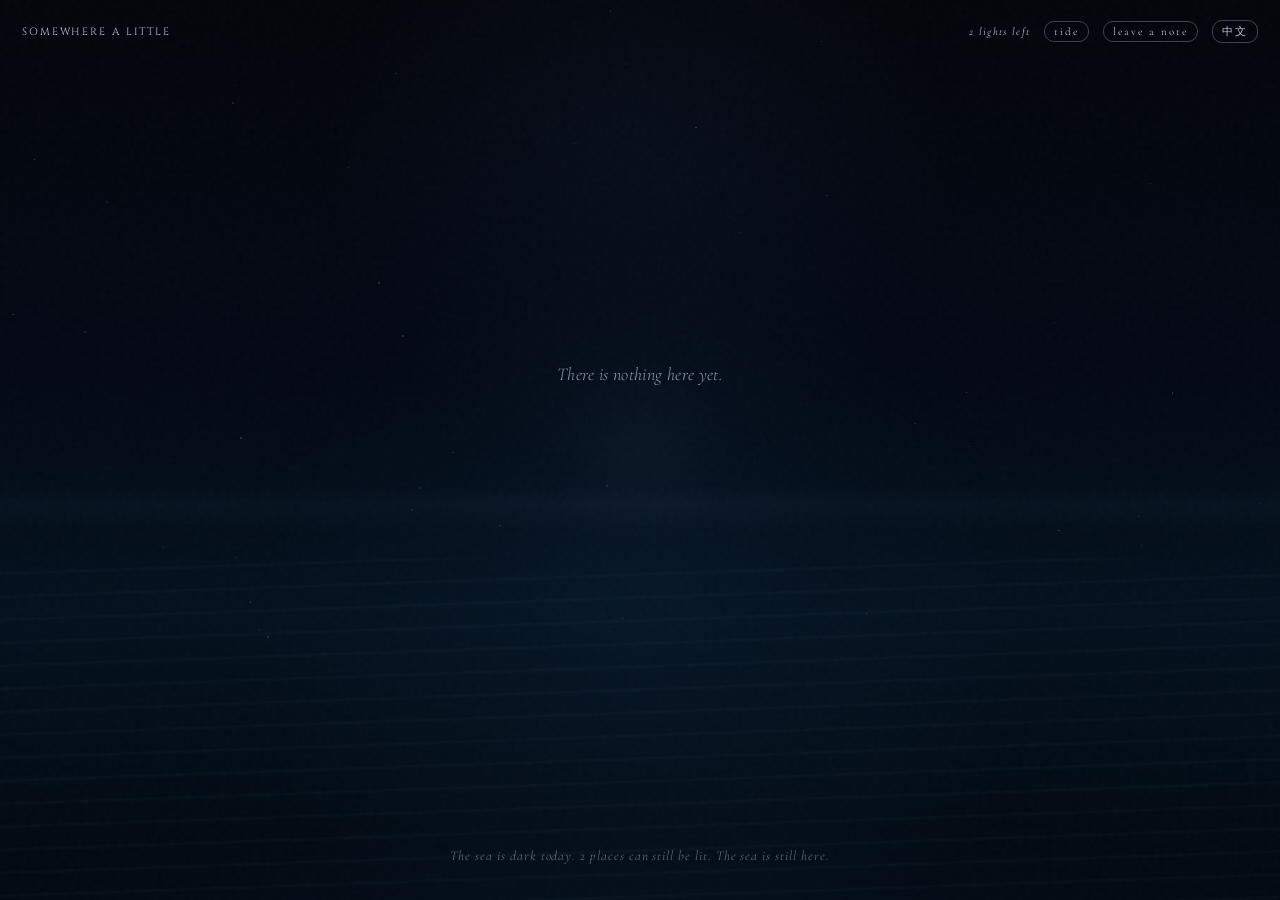
==== commit b30fed60: "Remove 'art' category from depth settings" ====
--- a/index.html
+++ b/index.html
@@ -824,7 +824,7 @@
     },
     intents:{
       softer:'softer', deeper:'deeper', self:'me',
-      memory:'the past', relationship:'someone', art:'songs / films / books',
+      memory:'the past',
       unknown:'darkness and the unknown', connection:'someone far away',
       strange:'stranger', usual:'let the sea decide'
     },
@@ -936,7 +936,6 @@
   {id:'self',categories:['self','daily'],minDepth:1,maxDepth:4},
   {id:'memory',categories:['memory','city','relationship'],minDepth:2,maxDepth:4},
   {id:'relationship',categories:['relationship','self','memory'],minDepth:2,maxDepth:4},
-  {id:'art',categories:['art','memory','self'],minDepth:1,maxDepth:3},
   {id:'unknown',categories:['unknown','strange','future','self'],minDepth:2,maxDepth:4},
   {id:'connection',categories:['connection','relationship','city'],minDepth:2,maxDepth:4},
   {id:'strange',categories:['strange','future','daily'],minDepth:1,maxDepth:3},
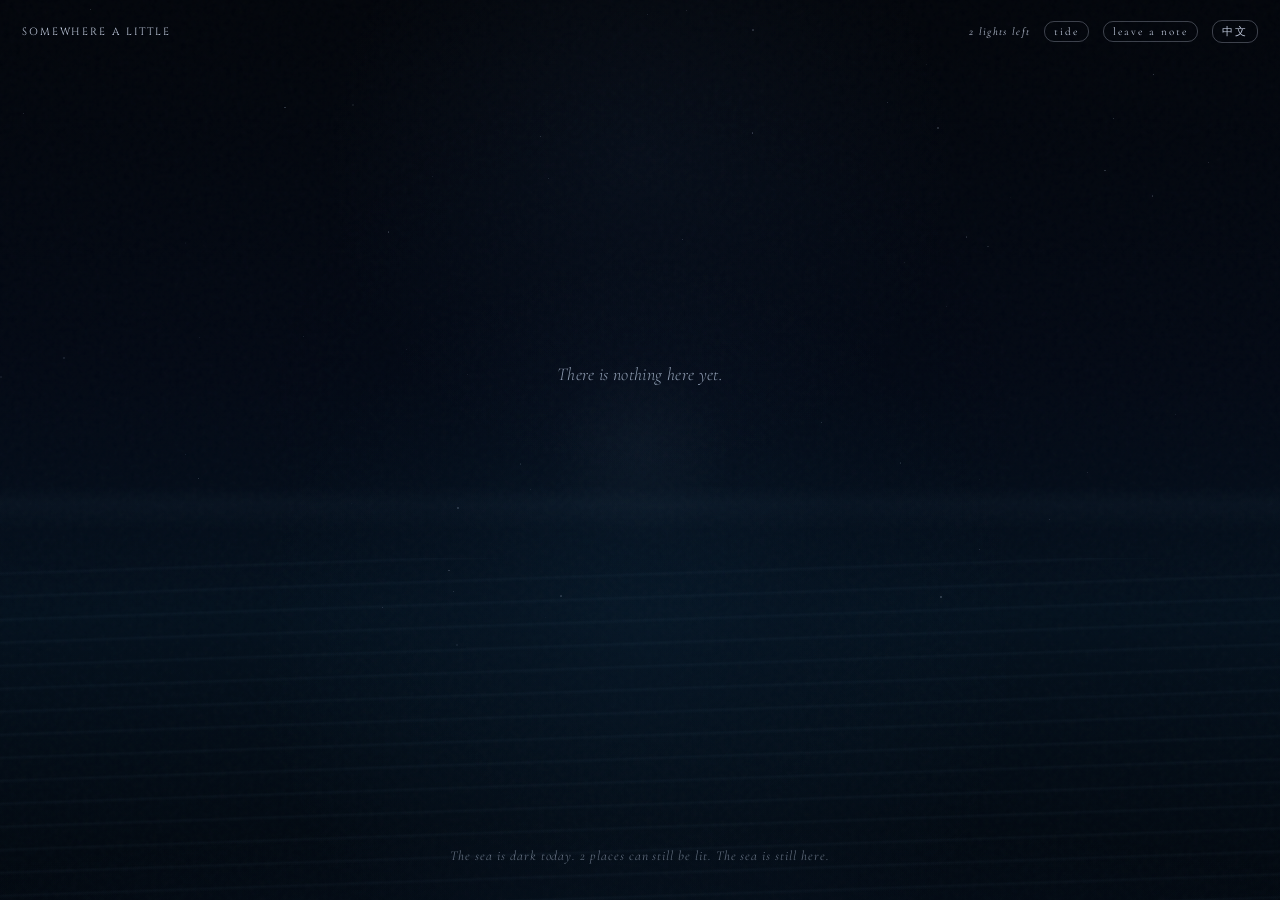
==== commit c7b282d8: "Split app into modular files" ====
--- a/index.html
+++ b/index.html
@@ -9,631 +9,7 @@
 <link rel="manifest" href="manifest.webmanifest"/>
 <meta name="theme-color" content="#020810"/>
 <link rel="apple-touch-icon" href="icons/icon-512.png"/>
-<style>
-:root {
-  --bg: #020810;
-  --border: rgba(255,255,255,0.07);
-  --text: rgba(220,225,235,0.88);
-  --text-dim: rgba(180,190,210,0.4);
-}
-*,*::before,*::after{box-sizing:border-box;margin:0;padding:0}
-html,body{
-  width:100%;height:100%;overflow:hidden;
-  background:var(--bg);
-  font-family:'Cormorant Garamond',Georgia,serif;
-  color:var(--text);
-  -webkit-tap-highlight-color:transparent;
-  touch-action:manipulation;
-  user-select:none;
-}
-
-/* Canvas */
-#canvas{
-  position:fixed;
-  inset:0;
-  cursor:crosshair;
-  overflow:hidden;
-  --mx:50%;
-  --my:50%;
-  background:
-    radial-gradient(circle at 50% 18%, rgba(40,68,102,.13), transparent 32%),
-    radial-gradient(ellipse at 50% 72%, rgba(20,60,92,.18), transparent 42%),
-    linear-gradient(
-      180deg,
-      #01040a 0%,
-      #020814 42%,
-      #03101d 68%,
-      #01050b 100%
-    );
-}
-#canvas::before{
-  content:'';
-  position:absolute;
-  inset:0;
-  pointer-events:none;
-  z-index:0;
-  background:
-    radial-gradient(circle at var(--mx) var(--my),
-      rgba(180,215,245,.04) 0%,
-      transparent 12%,
-      rgba(4,12,24,.2) 28%,
-      transparent 48%
-    ),
-    linear-gradient(
-      180deg,
-      transparent 0%,
-      transparent 54%,
-      rgba(105,145,180,.055) 56%,
-      transparent 59%,
-      rgba(5,20,35,.22) 100%
-    ),
-    url("data:image/svg+xml,%3Csvg viewBox='0 0 220 220' xmlns='http://www.w3.org/2000/svg'%3E%3Cfilter id='n'%3E%3CfeTurbulence type='fractalNoise' baseFrequency='0.72' numOctaves='3' stitchTiles='stitch'/%3E%3C/filter%3E%3Crect width='100%25' height='100%25' filter='url(%23n)' opacity='0.035'/%3E%3C/svg%3E");
-  opacity:.78;
-}
-#canvas::after{
-  content:'';
-  position:absolute;
-  left:-10%;
-  right:-10%;
-  bottom:-10%;
-  height:48%;
-  pointer-events:none;
-  z-index:0;
-  background:
-    repeating-linear-gradient(
-      178deg,
-      transparent 0px,
-      transparent 18px,
-      rgba(130,178,215,.035) 20px,
-      transparent 23px
-    ),
-    radial-gradient(
-      ellipse 80% 52% at 50% 100%,
-      rgba(36,78,125,.22) 0%,
-      rgba(11,32,58,.16) 38%,
-      transparent 76%
-    );
-  animation:seaSlow 16s ease-in-out infinite;
-}
-
-/* Header */
-#header{
-  position:fixed;top:0;left:0;right:0;z-index:20;
-  padding:20px 22px 0;
-  display:flex;justify-content:space-between;align-items:center;
-  pointer-events:none;
-}
-#title{
-  font-family:'Cinzel',serif;font-weight:300;font-size:10.5px;
-  letter-spacing:.18em;color:rgba(210,220,240,.9);
-  text-transform:uppercase;pointer-events:all;cursor:default;
-  transition:color .3s;
-}
-#title.dev-glow{color:rgba(200,180,100,.7);}
-#header-right{display:flex;align-items:center;gap:14px;}
-#title-main{display:inline;}
-#title-sub{display:inline;}
-#day-counter{font-size:11px;letter-spacing:.12em;color:rgba(210,220,240,.9);font-style:italic;}
-#lang-btn,#feedback-btn,#tide-btn{
-  font-family:'Cormorant Garamond',serif;font-size:11px;letter-spacing:.18em;
-  color:rgba(210,220,240,.9);background:none;
-  border:1px solid rgba(210,220,240,.28);border-radius:10px;
-  padding:3px 9px;cursor:pointer;pointer-events:all;
-  transition:all .25s;-webkit-appearance:none;
-}
-#lang-btn:hover,#feedback-btn:hover,#tide-btn:hover{color:rgba(230,238,252,.96);border-color:rgba(210,220,240,.48);}
-@media (max-width:520px){
-  #header{align-items:flex-start;padding:18px 16px 0;}
-  #title{font-size:11px;letter-spacing:.22em;line-height:1.05;}
-  #title-main{display:block;}
-  #title-sub{display:block;margin-top:2px;font-family:'Cormorant Garamond',serif;font-style:italic;font-size:12px;letter-spacing:.06em;text-transform:lowercase;color:rgba(210,220,240,.72);}
-  #header-right{gap:7px;flex-wrap:wrap;justify-content:flex-end;max-width:68%;}
-  #day-counter{width:100%;text-align:right;font-size:10.5px;}
-  #lang-btn,#feedback-btn,#tide-btn{font-size:10.5px;letter-spacing:.1em;padding:3px 7px;}
-}
-
-/* Hint */
-#hint{
-  position:fixed;bottom:36px;left:0;right:0;text-align:center;
-  font-style:italic;font-size:13.5px;color:rgba(184,198,220,.5);letter-spacing:.07em;
-  pointer-events:none;transition:opacity 1.4s ease;z-index:5;
-}
-#hint.hidden{opacity:0;}
-
-/* Whisper */
-#whisper{
-  position:fixed;top:50%;left:50%;transform:translate(-50%,-50%);
-  font-style:italic;font-size:15px;color:rgba(160,180,215,.25);
-  letter-spacing:.1em;text-align:center;
-  pointer-events:none;z-index:6;opacity:0;transition:opacity 2.5s ease;width:80%;
-}
-#whisper.show{opacity:1;}
-
-/* Ripple */
-.ripple{
-  position:absolute;transform:translate(-50%,-50%);
-  width:10px;height:10px;border-radius:50%;
-  border:1px solid rgba(180,218,245,.38);
-  box-shadow:0 0 16px rgba(120,180,220,.08), inset 0 0 12px rgba(160,210,245,.04);
-  pointer-events:none;
-  animation:rippleOut 1.35s ease-out forwards;z-index:3;
-}
-@keyframes rippleOut{
-  0%{width:10px;height:10px;opacity:.5;}
-  100%{width:118px;height:118px;opacity:0;}
-}
-@keyframes seaSlow{
-  0%,100%{
-    transform:translateY(0) scaleX(1);
-    opacity:.72;
-  }
-  50%{
-    transform:translateY(-7px) scaleX(1.015);
-    opacity:.95;
-  }
-}
-
-/* Lights */
-.light{
-  position:absolute;transform:translate(-50%,-50%);
-  z-index:4;cursor:pointer;
-  animation:lightAppear 1.2s cubic-bezier(.16,1,.3,1) forwards;
-}
-.light.empty{opacity:.48;}
-.light.settling{opacity:.82;}
-.light.old{opacity:.55;}
-.light.ancient{opacity:.32;}
-.light.settling .light-symbol{transform:scale(.94);}
-.light.old .light-symbol{transform:scale(.88);}
-.light.ancient .light-symbol{transform:scale(.72);}
-.light.ancient .light-ring{display:none;}
-.light.ancient::after{opacity:.04;}
-.light.short .light-symbol{opacity:.85;}
-.light.long .light-ring{animation-duration:5.8s;}
-.light-confused{animation:lightAppear 1.2s cubic-bezier(.16,1,.3,1) forwards;}
-.light-confused .light-symbol{animation:lightPulse 4.5s ease-in-out infinite,confusedDrift 7s 1.2s ease-in-out infinite;}
-.light-nostalgic .light-symbol{animation:lightPulse 4.5s ease-in-out infinite,filmFlicker 6.5s steps(2,end) infinite;}
-.light-hopeful .light-symbol{animation:lightPulse 4.5s ease-in-out infinite,hopeFloat 5.5s ease-in-out infinite;}
-.light-custom .light-symbol{
-  filter:blur(.35px) drop-shadow(0 0 9px var(--gc)) drop-shadow(0 0 22px var(--gc));
-}
-.light-custom .light-ring{
-  border-style:dotted;
-  animation:ringExpand 5.4s ease-out infinite;
-}
-.light.no-anim{animation:none;opacity:1;}
-.light.empty.no-anim{opacity:.48;}
-@keyframes lightAppear{
-  0%{opacity:0;transform:translate(-50%,-50%) scale(.15);}
-  60%{opacity:1;transform:translate(-50%,-50%) scale(1.18);}
-  100%{opacity:1;transform:translate(-50%,-50%) scale(1);}
-}
-.light-symbol{
-  display:block;text-align:center;line-height:1;
-  animation:lightPulse 4.5s ease-in-out infinite;transition:filter .3s;
-  will-change:filter;
-}
-.light::after{
-  content:'';
-  position:absolute;
-  left:50%;
-  top:calc(50% + 12px);
-  width:42px;
-  height:10px;
-  transform:translateX(-50%) scaleX(.8);
-  border-radius:50%;
-  background:radial-gradient(ellipse at center,var(--gc),transparent 68%);
-  opacity:.12;
-  filter:blur(5px);
-  pointer-events:none;
-}
-.light.empty::after{opacity:.06;width:28px;}
-.light.long::after{width:62px;opacity:.16;}
-.light:hover .light-symbol{
-  filter:drop-shadow(0 0 14px var(--gc)) drop-shadow(0 0 30px var(--gc)) brightness(1.4) !important;
-}
-@keyframes lightPulse{
-  0%,100%{filter:drop-shadow(0 0 5px var(--gc)) drop-shadow(0 0 11px var(--gc));}
-  50%{filter:drop-shadow(0 0 10px var(--gc)) drop-shadow(0 0 24px var(--gc)) drop-shadow(0 0 42px var(--gc));}
-}
-.light-ring{
-  position:absolute;top:50%;left:50%;transform:translate(-50%,-50%);
-  border-radius:50%;border:1px solid var(--gc);opacity:0;
-  animation:ringExpand 4s ease-out 3 forwards;
-}
-@keyframes ringExpand{
-  0%{width:20px;height:20px;opacity:.4;}
-  100%{width:70px;height:70px;opacity:0;}
-}
-@keyframes confusedDrift{
-  0%,100%{transform:translate(0,0);}
-  35%{transform:translate(4px,-3px);}
-  70%{transform:translate(-3px,2px);}
-}
-@keyframes filmFlicker{
-  0%,92%,100%{opacity:1;}
-  94%{opacity:.55;}
-  96%{opacity:.82;}
-}
-@keyframes hopeFloat{
-  0%,100%{transform:translateY(0);}
-  50%{transform:translateY(-6px);}
-}
-
-/* Onboarding */
-#onboarding{
-  position:fixed;inset:0;z-index:90;
-  display:flex;flex-direction:column;align-items:center;justify-content:center;
-  padding:40px;pointer-events:all;
-}
-.ob-line{
-  font-style:italic;font-weight:300;font-size:18px;line-height:2;
-  color:rgba(200,215,240,0);text-align:center;letter-spacing:.02em;
-  transition:color 1.2s ease;
-}
-.ob-line.show{color:rgba(200,215,240,.7);}
-#ob-breathe{
-  margin-top:44px;display:flex;flex-direction:column;
-  align-items:center;gap:14px;opacity:0;transition:opacity 1.4s ease;
-}
-#ob-breathe.show{opacity:1;}
-#breathe-dot{
-  width:7px;height:7px;border-radius:50%;
-  background:rgba(100,180,240,.5);
-  box-shadow:0 0 10px rgba(100,180,240,.4),0 0 22px rgba(100,180,240,.2);
-  animation:breathe 3.2s ease-in-out infinite;
-}
-@keyframes breathe{
-  0%,100%{transform:scale(1);opacity:.5;box-shadow:0 0 10px rgba(100,180,240,.4);}
-  50%{transform:scale(1.7);opacity:1;box-shadow:0 0 18px rgba(100,180,240,.7),0 0 36px rgba(100,180,240,.3);}
-}
-#ob-cta{font-style:italic;font-size:13px;color:rgba(140,175,220,.42);letter-spacing:.12em;}
-#onboarding.dismissed{opacity:0;pointer-events:none;transition:opacity .6s ease;}
-
-/* Sheet overlay */
-.sheet-overlay{
-  position:fixed;inset:0;
-  background:
-    radial-gradient(circle at 50% 76%,rgba(120,184,220,.08),transparent 27%),
-    rgba(1,5,14,.7);
-  backdrop-filter:blur(9px);-webkit-backdrop-filter:blur(9px);
-  z-index:50;display:flex;align-items:flex-end;justify-content:center;
-  opacity:0;pointer-events:none;transition:opacity .38s ease;
-}
-.sheet-overlay.visible{opacity:1;pointer-events:all;}
-.sheet-panel{
-  width:100%;max-width:480px;
-  --tide-rgb:82,128,170;--tide-alpha:.035;--tide-border:.12;--tide-wash:.02;
-  background:
-    radial-gradient(circle at 50% -18%,rgba(var(--tide-rgb),var(--tide-alpha)),transparent 58%),
-    radial-gradient(ellipse at 16% 94%,rgba(var(--tide-rgb),calc(var(--tide-alpha) * .82)),transparent 46%),
-    radial-gradient(ellipse at 88% 20%,rgba(var(--tide-rgb),calc(var(--tide-alpha) * .62)),transparent 44%),
-    linear-gradient(120deg,rgba(var(--tide-rgb),var(--tide-wash)),transparent 48%),
-    linear-gradient(168deg,rgba(5,16,38,.97) 0%,rgba(3,11,26,.99) 100%);
-  border-top:1px solid rgba(var(--tide-rgb),var(--tide-border));border-radius:22px 22px 0 0;
-  box-shadow:0 -22px 70px rgba(0,0,0,.62),0 -1px 34px rgba(var(--tide-rgb),calc(var(--tide-border) * .36));
-  padding:26px 26px 40px;
-  transform:translateY(28px);transition:transform .38s cubic-bezier(.16,1,.3,1);
-  position:relative;
-  overflow:hidden;
-}
-.sheet-overlay.visible .sheet-panel{transform:translateY(0);}
-.sheet-panel.sinking{
-  transform:translateY(8px) scale(.996);
-  opacity:.65;
-  transition:transform .42s ease,opacity .42s ease;
-}
-.sheet-panel::before{
-  content:'';position:absolute;left:50%;top:-34px;width:96px;height:96px;
-  transform:translateX(-50%) scale(.7);
-  border:1px solid rgba(var(--tide-rgb),.24);border-radius:50%;
-  box-shadow:0 0 42px rgba(var(--tide-rgb),.18),inset 0 0 32px rgba(var(--tide-rgb),.08);
-  opacity:0;pointer-events:none;
-}
-.sheet-overlay.visible .sheet-panel::before{
-  animation:questionGlowIn 1.1s ease-out forwards;
-}
-.modal-handle{
-  width:34px;height:3px;background:rgba(255,255,255,.13);
-  border-radius:2px;margin:0 auto 24px;
-}
-.close-x{
-  position:absolute;top:20px;right:22px;
-  background:none;border:none;color:rgba(160,180,215,.3);
-  font-size:18px;cursor:pointer;padding:4px;transition:color .2s;line-height:1;
-}
-.close-x:hover{color:rgba(160,180,215,.7);}
-
-/* Question modal */
-#question-text{
-  font-style:italic;font-weight:300;font-size:20px;line-height:1.55;
-  color:rgba(210,220,240,.9);margin-bottom:10px;letter-spacing:.01em;
-}
-#repeat-note{
-  display:none;margin:0 0 14px;
-  color:rgba(160,180,210,.38);
-  font-style:italic;font-size:13.5px;line-height:1.5;
-}
-#repeat-note.visible{display:block;}
-#previous-answer{
-  display:none;margin:-2px 0 16px;padding:10px 12px;
-  border-left:1px solid rgba(160,190,220,.18);
-  color:rgba(185,202,225,.5);
-  font-style:italic;font-size:14px;line-height:1.55;
-}
-#previous-answer.visible{display:block;}
-#answer-input{
-  width:100%;background:linear-gradient(180deg,rgba(255,255,255,.05),rgba(255,255,255,.026));
-  border:1px solid rgba(255,255,255,.1);border-radius:10px;
-  box-shadow:inset 0 0 22px rgba(120,180,220,.025),0 0 20px rgba(120,180,220,.025);
-  padding:13px 15px;color:var(--text);
-  font-family:'Cormorant Garamond',serif;font-size:16px;font-weight:300;line-height:1.5;
-  resize:none;height:88px;outline:none;transition:border-color .3s;-webkit-appearance:none;
-}
-#answer-input::placeholder{color:rgba(170,185,210,.28);font-style:italic;}
-#answer-input:focus{border-color:rgba(100,160,220,.32);}
-@keyframes questionGlowIn{
-  0%{opacity:0;transform:translateX(-50%) scale(.45);}
-  45%{opacity:.7;}
-  100%{opacity:.16;transform:translateX(-50%) scale(1.55);}
-}
-#emotion-label{font-size:10.5px;letter-spacing:.22em;text-transform:uppercase;color:var(--text-dim);margin:18px 0 10px;}
-#emotion-grid{display:flex;flex-wrap:wrap;gap:7px;margin-bottom:24px;}
-#custom-feeling-input{
-  width:100%;background:rgba(255,255,255,.028);
-  border:1px solid rgba(255,255,255,.085);border-radius:10px;
-  padding:10px 13px;margin:-12px 0 22px;
-  color:var(--text);
-  font-family:'Cormorant Garamond',serif;font-size:15px;font-weight:300;
-  outline:none;transition:border-color .3s;-webkit-appearance:none;
-}
-#custom-feeling-input::placeholder{color:rgba(170,185,210,.26);font-style:italic;}
-#custom-feeling-input:focus{border-color:rgba(100,160,220,.28);}
-.pref-intro,.intent-intro{display:none;}
-.pref-intro.visible,.intent-intro.visible{display:block;}
-.pref-title{
-  font-style:italic;font-weight:300;font-size:20px;line-height:1.55;
-  color:rgba(210,220,240,.9);margin-bottom:8px;letter-spacing:.01em;
-}
-.pref-subtitle{font-style:italic;font-size:14px;line-height:1.55;color:var(--text-dim);margin-bottom:18px;}
-.pref-grid,.intent-grid{display:flex;flex-wrap:wrap;gap:8px;margin-bottom:24px;}
-.pref-chip{
-  padding:7px 13px;border-radius:18px;
-  border:1px solid rgba(255,255,255,.1);background:transparent;
-  color:rgba(195,208,230,.6);
-  font-family:'Cormorant Garamond',serif;font-size:14px;font-style:italic;letter-spacing:.04em;
-  cursor:pointer;transition:all .2s;-webkit-appearance:none;
-}
-.pref-chip.active{border-color:rgba(105,165,225,.45);background:rgba(105,165,225,.1);color:rgba(220,235,255,.92);}
-.pref-chip[data-depth="2"].active{border-color:rgba(110,181,200,.45);background:rgba(110,181,200,.1);}
-.pref-chip[data-depth="4"].active{border-color:rgba(196,135,90,.5);background:rgba(196,135,90,.1);}
-#pref-start-btn{
-  width:100%;padding:14px;background:rgba(255,255,255,.055);
-  border:1px solid rgba(255,255,255,.11);border-radius:12px;
-  color:rgba(210,220,240,.75);
-  font-family:'Cormorant Garamond',serif;font-size:16px;letter-spacing:.13em;
-  cursor:pointer;transition:all .28s;-webkit-appearance:none;
-}
-#intent-start-btn{
-  width:100%;padding:14px;background:rgba(255,255,255,.055);
-  border:1px solid rgba(255,255,255,.11);border-radius:12px;
-  color:rgba(210,220,240,.75);
-  font-family:'Cormorant Garamond',serif;font-size:16px;letter-spacing:.13em;
-  cursor:pointer;transition:all .28s;-webkit-appearance:none;
-}
-#intent-start-btn{display:none;}
-#pref-start-btn:hover,#pref-start-btn:active{
-  background:rgba(255,255,255,.09);border-color:rgba(100,160,220,.28);color:rgba(220,232,252,1);
-}
-#intent-start-btn:hover,#intent-start-btn:active{
-  background:rgba(255,255,255,.09);border-color:rgba(100,160,220,.28);color:rgba(220,232,252,1);
-}
-.tide-color-title{
-  margin:2px 0 10px;text-align:center;
-  color:rgba(176,196,224,.42);font-size:13px;font-style:italic;letter-spacing:.1em;
-}
-.tide-color-grid{display:none;flex-wrap:wrap;justify-content:center;gap:8px;margin:0 0 9px;}
-.tide-color-grid.visible{display:flex;}
-.tide-color-title,.tide-color-note{display:none;}
-.tide-color-title.visible,.tide-color-note.visible{display:block;}
-.tide-color-choice{
-  padding:6px 12px;border-radius:18px;
-  background:rgba(var(--cr),.055);border:1px solid rgba(var(--cr),.18);
-  color:rgba(196,210,230,.58);
-  font-family:'Cormorant Garamond',serif;font-size:13.5px;font-style:italic;letter-spacing:.06em;
-  cursor:pointer;-webkit-appearance:none;transition:all .24s;
-}
-.tide-color-choice:hover,.tide-color-choice:active{
-  color:rgba(224,234,248,.86);border-color:rgba(var(--cr),.42);
-  background:rgba(var(--cr),.12);box-shadow:0 0 16px rgba(var(--cr),.12);
-}
-.tide-color-choice[data-id="none"]{
-  background:rgba(255,255,255,.018);
-  border-color:rgba(185,200,225,.22);
-  color:rgba(188,204,228,.56);
-  box-shadow:none;
-}
-.tide-color-choice[data-id="none"]:hover,.tide-color-choice[data-id="none"]:active{
-  background:rgba(255,255,255,.035);
-  border-color:rgba(210,225,245,.36);
-  box-shadow:0 0 12px rgba(0,0,0,.22);
-}
-.tide-color-note{
-  display:none!important;
-  margin:0;text-align:center;color:rgba(168,188,216,.34);
-  font-size:12px;font-style:italic;letter-spacing:.08em;line-height:1.45;
-}
-.emotion-tag{
-  padding:6px 13px;border-radius:18px;
-  border:1px solid rgba(255,255,255,.1);background:transparent;
-  color:rgba(195,208,230,.6);
-  font-family:'Cormorant Garamond',serif;font-size:14px;font-style:italic;letter-spacing:.04em;
-  cursor:pointer;transition:all .2s;-webkit-appearance:none;
-}
-.emotion-tag:hover{border-color:var(--tc);color:var(--tc);}
-.emotion-tag.active{
-  border-color:var(--tc);background:rgba(var(--tr),.13);color:var(--tc);
-  box-shadow:0 0 11px rgba(var(--tr),.18);
-}
-#submit-btn{
-  width:100%;margin-top:12px;padding:14px;background:rgba(255,255,255,.055);
-  border:1px solid rgba(255,255,255,.11);border-radius:12px;
-  color:rgba(210,220,240,.75);
-  font-family:'Cormorant Garamond',serif;font-size:16px;letter-spacing:.13em;
-  box-shadow:0 0 0 rgba(var(--tide-rgb),0);
-  cursor:pointer;transition:all .28s;-webkit-appearance:none;
-}
-#submit-btn:hover,#submit-btn:active{
-  background:rgba(255,255,255,.09);border-color:rgba(var(--tide-rgb),.34);color:rgba(220,232,252,1);
-  box-shadow:0 0 18px rgba(var(--tide-rgb),.1);
-}
-#skip-question-btn,#no-feeling-btn{
-  display:block;width:86%;max-width:290px;margin:10px auto 0;padding:9px 12px;
-  background:rgba(255,255,255,.025);border:1px solid rgba(145,170,205,.16);border-radius:11px;
-  color:rgba(170,190,222,.52);
-  font-family:'Cormorant Garamond',serif;font-size:14px;font-style:italic;letter-spacing:.08em;
-  cursor:pointer;transition:all .2s;-webkit-appearance:none;
-}
-#skip-question-btn:hover,#skip-question-btn:active,#no-feeling-btn:hover,#no-feeling-btn:active{
-  color:rgba(196,214,238,.8);border-color:rgba(150,180,220,.34);background:rgba(255,255,255,.045);
-}
-#limit-msg{
-  text-align:center;padding:28px 0 8px;
-  font-style:italic;font-size:16px;color:rgba(190,205,226,.58);line-height:1.75;
-}
-#optional-msg{
-  text-align:center;padding:22px 0 18px;
-  font-style:italic;font-size:18px;color:rgba(205,218,238,.78);line-height:1.65;
-}
-#optional-yes-btn,#optional-no-btn,#mem-bottle-btn{
-  display:block;width:100%;margin-top:10px;padding:12px;
-  background:rgba(255,255,255,.04);border:1px solid rgba(255,255,255,.1);border-radius:11px;
-  color:rgba(180,195,220,.58);
-  font-family:'Cormorant Garamond',serif;font-size:15px;letter-spacing:.08em;
-  cursor:pointer;-webkit-appearance:none;transition:all .2s;
-}
-#optional-yes-btn:hover,#optional-no-btn:hover,#mem-bottle-btn:hover{color:rgba(180,195,220,.88);border-color:rgba(255,255,255,.18);}
-#tide-stats{
-  display:flex;flex-direction:column;gap:10px;margin:18px 0 20px;
-  font-style:italic;font-size:15.5px;line-height:1.55;color:rgba(195,210,232,.66);
-}
-#tide-random-btn,#tide-close-btn{
-  display:block;width:100%;margin-top:10px;padding:12px;
-  background:rgba(255,255,255,.04);border:1px solid rgba(255,255,255,.1);border-radius:11px;
-  color:rgba(190,205,228,.62);
-  font-family:'Cormorant Garamond',serif;font-size:15px;letter-spacing:.08em;
-  cursor:pointer;-webkit-appearance:none;transition:all .2s;
-}
-#tide-random-btn:hover,#tide-close-btn:hover{color:rgba(200,218,240,.9);border-color:rgba(255,255,255,.18);}
-
-/* Memory panel */
-#mem-date{font-size:11px;letter-spacing:.22em;text-transform:uppercase;color:rgba(130,162,205,.4);margin-bottom:16px;}
-#mem-question{font-style:italic;font-size:17px;font-weight:300;line-height:1.6;color:rgba(200,215,240,.65);margin-bottom:16px;}
-#mem-divider{width:28px;height:1px;background:rgba(255,255,255,.1);margin-bottom:16px;}
-#mem-answer{font-size:16px;font-weight:300;line-height:1.7;color:rgba(210,225,245,.85);min-height:24px;}
-#mem-answer.empty{color:var(--text-dim);font-style:italic;}
-#mem-emotion-tag{display:inline-block;margin-top:20px;padding:5px 14px;border-radius:16px;border:1px solid;font-style:italic;font-size:13px;}
-#mem-close-btn{
-  display:block;width:100%;margin-top:26px;padding:13px;
-  background:rgba(255,255,255,.04);border:1px solid rgba(255,255,255,.1);border-radius:11px;
-  color:rgba(180,195,220,.5);
-  font-family:'Cormorant Garamond',serif;font-size:15px;letter-spacing:.1em;
-  cursor:pointer;-webkit-appearance:none;transition:all .2s;
-}
-#mem-close-btn:hover{color:rgba(180,195,220,.85);border-color:rgba(255,255,255,.18);}
-
-/* Bottle */
-#bottle{
-  position:fixed;bottom:78px;right:22px;z-index:22;
-  cursor:pointer;opacity:0;pointer-events:none;transition:filter .3s;
-  animation:floatBottle 6s ease-in-out infinite;
-  will-change:transform;
-}
-#bottle.visible{
-  pointer-events:all;
-  animation:bottleIn 1.1s cubic-bezier(.16,1,.3,1) forwards,floatBottle 6s 1.1s ease-in-out infinite;
-}
-@keyframes bottleIn{0%{opacity:0;transform:translateY(20px);}100%{opacity:1;transform:translateY(0);}}
-@keyframes floatBottle{0%,100%{transform:translateY(0) rotate(-3deg);}50%{transform:translateY(-11px) rotate(3deg);}}
-#bottle:hover{filter:brightness(1.35);}
-#bottle-icon{font-size:30px;filter:drop-shadow(0 0 10px rgba(90,195,170,.5));}
-
-/* Center overlay */
-.center-overlay{
-  position:fixed;inset:0;
-  background:rgba(1,5,14,.78);backdrop-filter:blur(13px);-webkit-backdrop-filter:blur(13px);
-  z-index:60;display:flex;align-items:center;justify-content:center;padding:28px;
-  opacity:0;pointer-events:none;transition:opacity .38s ease;
-}
-.center-overlay.visible{opacity:1;pointer-events:all;}
-#bottle-card{
-  max-width:330px;width:100%;
-  background:linear-gradient(152deg,rgba(4,16,38,.98) 0%,rgba(3,12,26,.99) 100%);
-  border:1px solid rgba(90,195,170,.13);border-radius:18px;padding:36px 30px 30px;
-  text-align:center;
-  transform:scale(.88) translateY(12px);transition:transform .42s cubic-bezier(.16,1,.3,1);
-  box-shadow:0 0 60px rgba(70,155,135,.1);
-}
-.center-overlay.visible #bottle-card{transform:scale(1) translateY(0);}
-#bottle-icon-lg{font-size:40px;display:block;margin-bottom:22px;filter:drop-shadow(0 0 13px rgba(90,195,170,.55));}
-#bottle-message{font-style:italic;font-weight:300;font-size:17.5px;line-height:1.78;color:rgba(195,218,228,.88);margin-bottom:22px;white-space:pre-line;}
-#bottle-source{font-size:11px;letter-spacing:.22em;text-transform:uppercase;color:rgba(90,195,170,.5);}
-#bottle-close-btn{
-  display:block;margin:26px auto 0;background:none;
-  border:1px solid rgba(90,195,170,.18);border-radius:18px;padding:8px 26px;
-  color:rgba(90,195,170,.55);
-  font-family:'Cormorant Garamond',serif;font-size:14px;letter-spacing:.11em;
-  cursor:pointer;transition:all .22s;-webkit-appearance:none;
-}
-#bottle-close-btn:hover{background:rgba(90,195,170,.07);color:rgba(90,195,170,.88);}
-
-/* End of night */
-#night-end{
-  position:fixed;inset:0;display:flex;flex-direction:column;
-  align-items:center;justify-content:center;gap:10px;
-  pointer-events:none;z-index:80;opacity:0;transition:opacity 1.2s ease;
-}
-#night-end.show{opacity:1;}
-.ne-line{font-style:italic;font-weight:300;font-size:17px;color:rgba(var(--end-rgb,180,200,230),.58);letter-spacing:.06em;text-align:center;text-shadow:0 0 18px rgba(var(--end-rgb,180,200,230),.08);}
-.ne-line.small{font-size:14.5px;color:rgba(var(--end-rgb,180,200,230),.44);max-width:320px;line-height:1.55;}
-
-/* Dev panel */
-#dev-panel{
-  position:fixed;bottom:70px;left:18px;z-index:100;
-  background:rgba(5,18,40,.96);border:1px solid rgba(200,180,100,.25);
-  border-radius:14px;padding:16px 18px;
-  display:none;flex-direction:column;gap:8px;min-width:180px;
-  box-shadow:0 0 30px rgba(200,180,100,.08);
-}
-#dev-panel.open{display:flex;}
-#dev-panel h4{font-family:'Cinzel',serif;font-size:10px;letter-spacing:.3em;color:rgba(200,180,100,.55);text-transform:uppercase;margin-bottom:4px;}
-.dev-btn{
-  background:rgba(255,255,255,.04);border:1px solid rgba(255,255,255,.1);
-  border-radius:7px;padding:8px 12px;color:rgba(200,215,240,.65);
-  font-family:'Cormorant Garamond',serif;font-size:14px;cursor:pointer;text-align:left;
-  transition:background .2s;-webkit-appearance:none;
-}
-.dev-btn:hover{background:rgba(255,255,255,.08);}
-.dev-btn.danger{border-color:rgba(200,80,80,.25);color:rgba(220,130,130,.7);}
-
-/* Toast */
-#toast{
-  position:fixed;top:58px;left:50%;
-  transform:translateX(-50%) translateY(-8px);
-  background:rgba(5,16,38,.95);border:1px solid rgba(255,255,255,.09);
-  border-radius:22px;padding:9px 20px;
-  font-style:italic;font-size:13.5px;color:var(--text-dim);
-  z-index:200;pointer-events:none;opacity:0;
-  transition:all .28s ease;white-space:nowrap;
-}
-#toast.show{opacity:1;transform:translateX(-50%) translateY(0);}
-
-/* Stars */
-@keyframes starTwinkle{
-  0%,100%{opacity:var(--so,.08);transform:scale(1);}
-  50%{opacity:calc(var(--so,.08)*3);transform:scale(1.5);}
-}
-</style>
+<link rel="stylesheet" href="style.css"/>
 </head>
 <body>
 
@@ -759,1390 +135,10 @@
 
 <div id="toast"></div>
 
+<script src="data.js"></script>
+<script src="app.js"></script>
 <script>
-// ── DATA ─────────────────────────────────────────────────────────────────────
-
-const LANG = {
-  en: {
-    langBtn:'中文',
-    feedbackBtn:'leave a note',
-    tideBtn:'tide',
-    tideTitle:'The tide remembers a little.',
-    tideLast7:n=>`recent 7 days: ${n} light${n===1?'':'s'}`,
-    tideMonth:n=>`this month: ${n} light${n===1?'':'s'}`,
-    tideFeelings:f=>`most returned feelings: ${f||"the sea hasn't mapped you yet"}`,
-    tideOldest:d=>d?`one light has been here for ${d} days`:'every light here is still new',
-    tideRandom:'let an old light surface',
-    tideClose:'let it sink back',
-    tideEmpty:'there is no older light yet.',
-    tideSurfaced:d=>`This light is from ${d} days ago.`,
-    seaCondition:(old,available)=>old
-      ? `The sea is dark today. One old light is still far away. ${available} place${available===1?'':'s'} can still be lit.`
-      : `The sea is dark today. ${available} place${available===1?'':'s'} can still be lit. The sea is still here.`,
-    ob:['There is nothing here yet.','Tap anywhere.','See what the dark asks you.'],
-    obCta:'start here, or anywhere',
-    firstQ:'What brought you here today?',
-    emotionLabel:'how does it feel',
-    placeholder:'say something, or nothing at all…',
-    submitBtn:'leave this light',
-    noFeelingBtn:'it feels like nothing',
-    answerRequired:'write something first…',
-    optionalMsg:'Do you want to stay a little longer today?',
-    optionalYes:'leave one more light',
-    optionalNo:'not today',
-    laterBottleBtn:'put this sentence into the sea',
-    laterBottleSaved:'it will drift back on another night.',
-    returnedBottleTitle:d=>`This bottle is from you, ${d} days ago.`,
-    returnedBottleBody:a=>`Back then, you wrote:\n\n“${a}”`,
-    firstLightMsg:'The first light is here.',
-    lightFeedback:['the sea remembers this.','something stayed.',"it's here now."],
-    hintInitial:'tap anywhere to leave a light',
-    hintOneLeft:'today, you can leave one more',
-    hintDone:'no more lights today — just look around. come back tomorrow; the sea will still be here.',
-    counter: n => n<=0?'tomorrow':n===1?'1 light left':`${n} lights left`,
-    limitMsg: count=>`You have left ${count} light${count===1?'':'s'} today.<br><br><span style="font-size:13px;color:rgba(168,190,220,.58);letter-spacing:.1em">come back tomorrow. the sea will still be here.</span>`,
-    endNight:['The sea has taken two lights today.','Come back tomorrow.'],
-    bottleClose:'let it drift away',
-    chooseFeeling:'choose a feeling first…',
-    customFeelingPlaceholder:'or write your own feeling',
-    quietFeeling:'no words',
-    whispers:['the sea is still here.','you do not have to hurry.',"it's okay to just look.",'the dark is not empty.','something stays when you leave.'],
-    memClose:'hide it again',
-    noAnswer:'(nothing written)',
-    prefTitle:'Today, what kind of question should the sea bring?',
-    prefSubtitle:'Choose a few. The sea will remember lightly, and still surprise you.',
-    prefStart:'let the sea ask',
-    intentTitle:'Where should the sea lean today?',
-    intentSubtitle:'Give today a direction.',
-    intentStart:'Let the sea decide',
-    tideColorTitle:'Give today a slight color.',
-    tideColorNote:'',
-    skipQuestion:'another part of the dark',
-    prefs:{
-      soft:'soft', deep:'deep', self:'about me', memory:'about the past',
-      relationship:'about people', art:'film / music / books', strange:'strange', surprise:'surprise me'
-    },
-    intents:{
-      softer:'softer', deeper:'deeper', self:'me',
-      memory:'the past',
-      unknown:'darkness and the unknown', connection:'someone far away',
-      strange:'stranger', usual:'let the sea decide'
-    },
-    tideColors:{
-      original:'the old sea', fog:'fog', moon:'moonlight',
-      warm:'warm lamp', dream:'old dream', deep:'deep water', breath:'breath',
-      none:'the dark itself can stay'
-    },
-  },
-  zh: {
-    langBtn:'EN',
-    feedbackBtn:'留一句',
-    tideBtn:'潮汐',
-    tideTitle:'潮汐记得一点点。',
-    tideLast7:n=>`最近 7 天：${n} 盏灯`,
-    tideMonth:n=>`本月留下了 ${n} 盏灯`,
-    tideFeelings:f=>`最常出现的感觉：${f||'海还不了解你'}`,
-    tideOldest:d=>d?`有一盏灯已经在这里 ${d} 天了`:'每盏灯还都很新',
-    tideRandom:'让一盏旧灯浮上来',
-    tideClose:'让它沉回去',
-    tideEmpty:'还没有可以浮上来的旧灯。',
-    tideSurfaced:d=>`这盏灯来自 ${d} 天前。`,
-    seaCondition:(old,available)=>old
-      ? `今天的海很暗。有一盏旧灯还在远处。今天可以点亮 ${available} 处。`
-      : `今天的海很暗。今天可以点亮 ${available} 处。海还在。`,
-    ob:['这里现在什么都没有。','你可以在任意地方点一下。','看看黑暗会问你什么。'],
-    obCta:'从这里开始，或者从任何地方',
-    firstQ:'今天是什么把你带到了这里？',
-    emotionLabel:'感觉像是',
-    placeholder:'说点什么，或者什么都不说……',
-    submitBtn:'留下这盏灯',
-    noFeelingBtn:'好像没什么感觉',
-    answerRequired:'先写下一点什么……',
-    optionalMsg:'今天还想多留一会儿吗？',
-    optionalYes:'再留一盏灯',
-    optionalNo:'今天到这里',
-    laterBottleBtn:'把这句话放进海里',
-    laterBottleSaved:'它会在另一个夜晚漂回来。',
-    returnedBottleTitle:d=>`这只瓶子来自 ${d} 天前的你。`,
-    returnedBottleBody:a=>`那时候你写下了：\n\n“${a}”`,
-    firstLightMsg:'第一盏灯留下了。',
-    lightFeedback:['海记住了这个。','有什么留了下来。','它在这里了。'],
-    hintInitial:'在任意地方点一下，留下一盏灯',
-    hintOneLeft:'今天，你还可以再留下一盏灯',
-    hintDone:'今天不能再点亮了——可以只是看看。明天再来，海还在。',
-    counter: n => n<=0?'明天再来':`今天还剩 ${n} 盏`,
-    limitMsg: count=>`你今天已经留下了 ${count} 盏灯。<br><br><span style="font-size:13px;color:rgba(168,190,220,.58);letter-spacing:.1em">明天再来，海还在。</span>`,
-    endNight:['今天的海已经收下两盏灯。','明天再来吧。'],
-    bottleClose:'让它漂走',
-    chooseFeeling:'先选一种感觉……',
-    customFeelingPlaceholder:'或者写一个自己的感觉',
-    quietFeeling:'不说话',
-    whispers:['海还在这里。','不用急。','可以只是看着。','黑暗不是空的。','你离开了，有什么留了下来。'],
-    memClose:'藏回去',
-    noAnswer:'（什么都没写）',
-    prefTitle:'今天，想让海问你哪一类问题？',
-    prefSubtitle:'可以选几个。海会轻轻记住，但仍然保留一点意外。',
-    prefStart:'让海发问',
-    intentTitle:'今天想让海靠近哪里？',
-    intentSubtitle:'只影响今天。明天的潮汐会重新改变。',
-    intentStart:'让海自己决定',
-    tideColorTitle:'给今天留一点底色',
-    tideColorNote:'',
-    skipQuestion:'换一片黑暗',
-    prefs:{
-      soft:'温柔一点', deep:'深一点', self:'关于自己', memory:'关于过去',
-      relationship:'关于关系', strange:'奇怪一点', surprise:'随便来'
-    },
-    intents:{
-      softer:'轻一点', deeper:'深一点', self:'我自己',
-      memory:'过去', relationship:'某个人', 
-      unknown:'黑暗和未知', connection:'远方的人',
-      strange:'奇怪一点', usual:'让海自己决定'
-    },
-    tideColors:{
-      original:'原来的海', fog:'雾', moon:'月光',
-      warm:'暖灯', dream:'旧梦', deep:'深水', breath:'呼吸',
-      none:'黑暗本身也可以留下来'
-    },
-  },
-};
-
-const EMOTIONS = [
-  {id:'light',    en:'light',    zh:'明亮', symbols:['✦','✧','⋆','✺'],  color:'#f0e6b0',rgb:'240,230,176'},
-  {id:'dark',     en:'dark',     zh:'黑暗', symbols:['◈','◆','◐','●'],  color:'#a07cc0',rgb:'160,124,192'},
-  {id:'nostalgic',en:'nostalgic',zh:'怀旧', symbols:['◎','◌','⌾','◍'],  color:'#c4875a',rgb:'196,135,90' },
-  {id:'funny',    en:'funny',    zh:'好笑', symbols:['✿','☻','❋','♢'],  color:'#e8c84a',rgb:'232,200,74' },
-  {id:'calm',     en:'calm',     zh:'平静', symbols:['○','◯','☾','〜'], color:'#6ab5c8',rgb:'106,181,200'},
-  {id:'confused', en:'confused', zh:'困惑', symbols:['⁂','※','⁎','⌁'],  color:'#c87ab5',rgb:'200,122,181'},
-  {id:'hopeful',  en:'hopeful',  zh:'希望', symbols:['↑','↟','✶','❇'],  color:'#6ec99a',rgb:'110,201,154'},
-  {id:'unclear',  en:'unclear',  zh:'说不清', symbols:['∴','∵','⋯','⌁'],  color:'#9fb1c8',rgb:'159,177,200'},
-  {id:'custom',   en:'custom',   zh:'自定义', symbols:['≋','◌','◦','∿'],  color:'#8aa8b8',rgb:'138,168,184'},
-];
-
-const PREF_OPTIONS = [
-  {id:'soft',category:'daily',depth:2},
-  {id:'deep',category:'unknown',depth:4},
-  {id:'self',category:'self',depth:3},
-  {id:'memory',category:'memory',depth:3},
-  {id:'relationship',category:'relationship',depth:4},
-  {id:'art',category:'art',depth:2},
-  {id:'strange',category:'strange',depth:2},
-  {id:'surprise',category:null,depth:null}
-];
-
-const DAILY_INTENT_OPTIONS = [
-  {id:'softer',categories:['daily','self','city'],maxDepth:2},
-  {id:'deeper',categories:['self','relationship','memory','unknown'],minDepth:3,maxDepth:5},
-  {id:'self',categories:['self','daily'],minDepth:1,maxDepth:4},
-  {id:'memory',categories:['memory','city','relationship'],minDepth:2,maxDepth:4},
-  {id:'relationship',categories:['relationship','self','memory'],minDepth:2,maxDepth:4},
-  {id:'unknown',categories:['unknown','strange','future','self'],minDepth:2,maxDepth:4},
-  {id:'connection',categories:['connection','relationship','city'],minDepth:2,maxDepth:4},
-  {id:'strange',categories:['strange','future','daily'],minDepth:1,maxDepth:3},
-  {id:'usual',categories:null}
-];
-
-const TIDE_COLORS = [
-  {id:'original',rgb:'94,142,188',color:'#5e8ebc'},
-  {id:'fog',rgb:'148,166,182',color:'#94a6b6'},
-  {id:'moon',rgb:'202,214,224',color:'#cad6e0'},
-  {id:'warm',rgb:'196,150,82',color:'#c49652'},
-  {id:'dream',rgb:'176,96,128',color:'#b06080'},
-  {id:'deep',rgb:'34,72,128',color:'#224880'},
-  {id:'breath',rgb:'76,132,104',color:'#4c8468'},
-  {id:'none',rgb:'4,5,10',color:'#05060a'}
-];
-
-const ADJACENT_CATEGORIES = {
-  daily:['self','city','memory'],
-  self:['daily','memory','future','relationship'],
-  memory:['relationship','city','self','art'],
-  relationship:['memory','self','connection','city'],
-  art:['memory','city','self','connection'],
-  strange:['future','unknown','art','daily'],
-  future:['self','strange','unknown','city'],
-  city:['memory','relationship','daily','art'],
-  unknown:['future','strange','self','connection'],
-  connection:['relationship','city','art','unknown']
-};
-
-const QUESTION_BANK = [
-  {id:'q_001',en:'What small thing from today is still sitting beside you?',zh:'今天有哪些微不足道的小事，至今仍伴在你身边？',category:['daily','self'],depth:1,tone:['quiet'],niche:false},
-  {id:'q_002',en:'If today had a temperature, what would it be?',zh:'如果今天有温度，会是什么样的？',category:['daily','city'],depth:1,tone:['soft'],niche:false},
-  {id:'q_003',en:'What did you do today without really noticing you did it?',zh:'今天有什么事是你不知不觉就做了的？',category:['daily','self'],depth:2,tone:['observant'],niche:false},
-  {id:'q_004',en:'What would make today one percent easier?',zh:'有什么东西可以让今天轻松一点点，哪怕只有百分之一？',category:['daily','self'],depth:1,tone:['gentle'],niche:false},
-  {id:'q_005',en:'What sentence would you put on a note and leave on your desk today?',zh:'如果今天要在桌上留一张纸条，你会写哪句话？',category:['daily','art'],depth:2,tone:['quiet'],niche:false},
-  {id:'q_006',en:'Which part of you has been speaking very quietly lately?',zh:'你内心的哪一部分最近一直低声细语？',category:['self'],depth:3,tone:['introspective'],niche:false},
-  {id:'q_007',en:'What are you pretending not to want?',zh:'有什么是你假装自己并不想要的？',category:['self','unknown'],depth:4,tone:['dark'],niche:false},
-  {id:'q_008',en:'What kind of person do you become when no one is asking anything from you?',zh:'当没有人向你索取什么时，你会变成什么样？',category:['self'],depth:4,tone:['quiet'],niche:false},
-  {id:'q_009',en:'What did you almost say today?',zh:'今天有没有一句话，差一点就说出口了？',category:['self','relationship'],depth:3,tone:['withheld'],niche:false},
-  {id:'q_010',en:'What would you like to be forgiven for, even if no one blamed you?',zh:'即使没人怪你，你还是希望别人原谅你什么？',category:['self','unknown'],depth:5,tone:['tender'],niche:false},
-  {id:'q_011',en:'Which older version of you came back today?',zh:'今天，哪个过去的你又回来了？',category:['memory','self'],depth:3,tone:['nostalgic'],niche:false},
-  {id:'q_012',en:'What place do you miss without knowing whether you were happy there?',zh:'有没有一个地方，你很想念，却也说不清当时到底快不快乐？',category:['memory','city'],depth:4,tone:['nostalgic'],niche:false},
-  {id:'q_013',en:'What object has kept too much of your past?',zh:'有没有什么物件，替你留住了太多过去？',category:['memory'],depth:3,tone:['object'],niche:false},
-  {id:'q_014',en:'Which memory becomes softer every time you retell it?',zh:'哪段记忆，每讲一次，就变得更柔软一点？',category:['memory','relationship'],depth:3,tone:['soft'],niche:false},
-  {id:'q_015',en:'What did you once think would never change?',zh:'你曾经以为什么永远不会变？',category:['memory','future'],depth:4,tone:['wistful'],niche:false},
-  {id:'q_016',en:'Who has been living in the corner of your mind without paying rent?',zh:'最近谁一直在你的脑海里占着一席之地却不付房租？',category:['relationship','daily'],depth:2,tone:['light'],niche:false},
-  {id:'q_017',en:'What kind of closeness scares you a little?',zh:'哪一种亲近会让你有一点害怕？',category:['relationship','unknown'],depth:4,tone:['vulnerable'],niche:false},
-  {id:'q_018',en:'What do you wish someone could understand without you translating yourself?',zh:'有什么事，你希望别人不用你解释，也能懂？',category:['relationship','connection'],depth:4,tone:['longing'],niche:false},
-  {id:'q_019',en:'Which person feels far away even when they are not?',zh:'有没有一个人，明明没有那么远，却总像隔着很远？',category:['relationship','connection'],depth:4,tone:['distant'],niche:false},
-  {id:'q_020',en:'What small kindness stayed longer than it was supposed to?',zh:'有没有一点很小的善意，在你心里停留了很久？',category:['relationship','memory'],depth:2,tone:['warm'],niche:false},
-  {id:'q_021',en:'Which song, scene, or sentence has been following you lately?',zh:'最近有没有一首歌、一个画面、或一句话一直跟着你？',category:['art','memory'],depth:2,tone:['nostalgic'],niche:false},
-  {id:'q_022',en:'If this week were a film still, what would be in the frame?',zh:'如果这一周是一帧电影画面，画面里会有什么？',category:['art','city'],depth:2,tone:['visual'],niche:false},
-  {id:'q_023',en:'What line would you underline today if no one saw the book?',zh:'如果这本书不会被任何人看见，今天你会划下哪一句？',category:['art','self'],depth:2,tone:['quiet'],niche:false},
-  {id:'q_024',en:'What image understands you better than a person did this week?',zh:'这一周，有没有哪个画面比人还要更能懂你？',category:['art','relationship'],depth:3,tone:['visual'],niche:false},
-  {id:'q_025',en:'What would you photograph today if it did not need to be beautiful?',zh:'如果今天拍的照片不需要拍得漂亮，你会拍什么？',category:['art','city'],depth:1,tone:['observant'],niche:false},
-  {id:'q_026',en:'What did the street look like when you were not really there?',zh:'当你不在那里的时候，那条街是什么样子的？',category:['city','self'],depth:3,tone:['dissociated'],niche:false},
-  {id:'q_027',en:'Which room has seen a version of you that no one else has?',zh:'“哪间房间曾见证过别人从未见过的你？”？',category:['city','memory'],depth:4,tone:['private'],niche:false},
-  {id:'q_028',en:'What weather would fit your inside today?',zh:'今天你心里的天气是什么样的？',category:['city','daily'],depth:1,tone:['simple'],niche:false},
-  {id:'q_029',en:'Where would you go today if the city promised not to ask why?',zh:'如果这座城市保证不追问原因，今天你会去哪里？',category:['city','unknown'],depth:3,tone:['wandering'],niche:false},
-  {id:'q_030',en:'What does your window know about you?',zh:'你的窗户知道你什么？',category:['city','strange'],depth:2,tone:['dreamlike'],niche:false},
-  {id:'q_031',en:'What door are you afraid to open because you do not know what waits behind it?',zh:'有没有一扇门，因为不知道后面是什么，所以你一直不敢打开？',category:['unknown'],depth:5,tone:['dark'],niche:false},
-  {id:'q_032',en:'What part of the dark feels empty, and what part might be listening?',zh:'黑暗里的哪一部分像是空的，哪一部分又像在听你说话？',category:['unknown','connection'],depth:5,tone:['existential'],niche:false},
-  {id:'q_033',en:'What do you do when something outside says hurry, but your body says hide?',zh:'当外面有什么在催促你，而身体只想躲起来的时候，你会怎么办？',category:['unknown','self'],depth:4,tone:['honest'],niche:false},
-  {id:'q_034',en:'What unknown thing has become larger because you have not looked at it?',zh:'有没有什么事，因为你一直不敢直视它，反而变得越来越大越严重？',category:['unknown'],depth:4,tone:['shadow'],niche:false},
-  {id:'q_035',en:'If the dark were not a threat but a room, what would be inside?',zh:'如果黑暗不是威胁，而是一间房间，里面会有什么？',category:['unknown','strange'],depth:4,tone:['dreamlike'],niche:false},
-  {id:'q_036',en:'What fear is trying to protect you, even if it is doing it badly?',zh:'有没有一种恐惧，其实是在保护你，即使方式很笨？',category:['unknown','self'],depth:5,tone:['gentle'],niche:false},
-  {id:'q_037',en:'What tiny thought would you send to someone far away today?',zh:'今天你会把哪一个很小的念头寄给远方的人？',category:['connection'],depth:2,tone:['bottle'],niche:false},
-  {id:'q_038',en:'What would make you feel that a stranger, somewhere, was also awake?',zh:'什么会让你觉得，在很远的地方，也有一个陌生人醒着？',category:['connection','unknown'],depth:3,tone:['faraway'],niche:false},
-  {id:'q_039',en:'What kind of answer would make you feel less alone, even by one percent?',zh:'什么样的回答能让你感觉孤独感减轻，哪怕只有百分之一？',category:['connection','relationship'],depth:4,tone:['longing'],niche:false},
-  {id:'q_040',en:'If someone in another city found this light, what do you hope they would understand?',zh:'如果另一个城市的人捡到这盏光，你希望TA明白什么？',category:['connection','city'],depth:4,tone:['bottle'],niche:false},
-  {id:'q_041',en:'What feeling do you suspect belongs to more people than just you?',zh:'有没有一种感受，你觉得也许不只你一个人有？',category:['connection','self'],depth:3,tone:['shared'],niche:false},
-  {id:'q_042',en:'If your shadow answered for you today, what would it say?',zh:'如果今天你的影子替你回答，它会说什么？',category:['strange','self'],depth:2,tone:['dreamlike'],niche:false},
-  {id:'q_043',en:'What has been knocking from inside a dream?',zh:'最近有什么东西像是从梦里面敲门？',category:['strange','unknown'],depth:3,tone:['surreal'],niche:false},
-  {id:'q_044',en:'If today had a secret animal, what would it be doing?',zh:'如果今天有一只秘密动物，它正在做什么？',category:['strange','daily'],depth:1,tone:['weird'],niche:false},
-  {id:'q_045',en:'Which impossible place feels strangely familiar?',zh:'哪个不可能存在的地方，却让你觉得很熟悉？',category:['strange','memory'],depth:3,tone:['dreamlike'],niche:false},
-  {id:'q_046',en:'What would the sea ask you if it forgot how to be gentle?',zh:'如果海忘了怎么温柔，它会问你什么？',category:['strange','unknown'],depth:4,tone:['sea'],niche:false},
-  {id:'q_047',en:'What future are you avoiding because naming it would make it real?',zh:'你在回避哪一种未来，因为一旦说出口它就好像成真了？',category:['future','unknown'],depth:5,tone:['uncertain'],niche:false},
-  {id:'q_048',en:'What do you hope will still be with you a year from now?',zh:'一年以后，你希望什么还留在你身边？',category:['future','connection'],depth:3,tone:['hopeful'],niche:false},
-  {id:'q_049',en:'What small future could you bear to imagine today?',zh:'今天，你能想象的最小的未来是什么？',category:['future','daily'],depth:2,tone:['gentle'],niche:false},
-  {id:'q_050',en:'Which version of tomorrow feels least impossible?',zh:'哪一种明天，听起来最不遥远？',category:['future','self'],depth:2,tone:['soft'],niche:false},
-  {id:'q_051',en:'What did you carry today that did not belong to you?',zh:'今天你替谁、或替什么，背负了一点不属于你的东西？',category:['self','relationship'],depth:4,tone:['heavy'],niche:false},
-  {id:'q_052',en:'What has been asking for your attention in a very indirect way?',zh:'有什么事一直绕着弯想让你注意到它？',category:['self','unknown'],depth:3,tone:['unclear'],niche:false},
-  {id:'q_053',en:'What would you tell the person who is afraid of the hallway?',zh:'你会对那个害怕走进走廊的人说什么？',category:['unknown','connection'],depth:4,tone:['tender'],niche:false},
-  {id:'q_054',en:'What kind of light would not hurt your eyes today?',zh:'今天哪一种光不会刺痛你的眼睛？',category:['daily','unknown'],depth:2,tone:['soft'],niche:false},
-  {id:'q_055',en:'What part of you still believes in signs?',zh:'你身上的哪一部分，仍然相信某种征兆？',category:['strange','self'],depth:3,tone:['mystic'],niche:false},
-  {id:'q_056',en:'What did you notice today that no one asked you to notice?',zh:'今天，有什么是你注意到却没人让你注意到的？',category:['daily','city'],depth:1,tone:['observant'],niche:false},
-  {id:'q_057',en:'What would you put into a bottle if you did not need to be understood completely?',zh:'如果不需要被完全理解，你会把什么放进漂流瓶？',category:['connection','art'],depth:3,tone:['bottle'],niche:false},
-  {id:'q_058',en:'Which silence felt crowded?',zh:'哪一种沉默，反而显得很拥挤？',category:['relationship','unknown'],depth:4,tone:['quiet'],niche:false},
-  {id:'q_059',en:'What is one thing you are not ready to brighten yet?',zh:'有什么事，是你现在还不准备照亮的？',category:['unknown'],depth:5,tone:['dark'],niche:false},
-  {id:'q_060',en:'Where did your mind go when it had nowhere to go?',zh:'当你的脑子无处可去的时候，它去了哪里？',category:['self','strange'],depth:3,tone:['wandering'],niche:false}
-];
-
-const BOTTLE_MSGS = [
-  {text:"I watched the rain for two hours and thought of nothing. It was the best two hours I've had in months.",src:'from Shanghai'},
-  {text:"I still haven't called my father back. It's been three months.",src:'from Oslo'},
-  {text:"I laughed so hard last night that I cried. I can't remember the joke anymore.",src:'from Buenos Aires'},
-  {text:"I think I'm falling out of love and I don't know how to be sad about it.",src:'from Tokyo'},
-  {text:"Today I bought flowers for myself. It felt strange and exactly right.",src:'from Lisbon'},
-  {text:"I've been drawing the same face for years. I still don't know whose it is.",src:'from Montréal'},
-  {text:"I said I was fine. I was not fine. Neither was she. We both knew. We kept going.",src:'from Seoul'},
-  {text:"I found a note I wrote to myself at seventeen. I wasn't wrong about everything.",src:'from Berlin'},
-  {text:"Some mornings I wake up feeling like a version of myself from five years ago.",src:'from Cape Town'},
-  {text:"I keep a list of things I want to say to people who are gone. It gets longer every year.",src:'from Kyoto'},
-  {text:"I finished a book today and held it for a long time before putting it down.",src:'from Dublin'},
-  {text:"I walked in a direction I didn't know for an hour. I found nothing. It was enough.",src:'from Istanbul'},
-];
-
-const CATEGORY_LABELS = {
-  en:{daily:'daily life',self:'self',memory:'memory',relationship:'someone',strange:'strange',future:'future',unknown:'the unknown',connection:'connection'},
-  zh:{daily:'日常',self:'自己',memory:'记忆',relationship:'关系',strange:'奇怪',future:'未来',unknown:'未知',connection:'连接'}
-};
-
-// ── STORAGE ───────────────────────────────────────────────────────────────────
-
-const SK = {lights:'nightsea_lights',date:'nightsea_date',count:'nightsea_today',lang:'nightsea_lang',visited:'nightsea_visited',firstQ:'nightsea_firstq',profile:'nightsea_profile',dailyIntent:'nightsea_daily_intent',customFeelings:'nightsea_custom_feelings',futureBottles:'nightsea_future_bottles'};
-const DAILY_DEFAULT = 1, DAILY_LIMIT = 2, QUESTION_COOLDOWN_DAYS = 30;
-const FEEDBACK_URL = 'https://tally.so/r/0Qb2gB';
-
-if(new URLSearchParams(location.search).has('reset')){
-  [SK.lights,SK.date,SK.count,SK.visited,SK.firstQ,SK.profile,SK.dailyIntent,SK.customFeelings,SK.futureBottles].forEach(k=>localStorage.removeItem(k));
-  window.history.replaceState({},document.title,location.pathname);
-}
-
-let lights=[], todayCount=0, currentLang='en';
-let pendingX=0, pendingY=0, selectedEmo=null, selectedFeelingLabel='', currentQ='', currentQMeta=null;
-let selectedTideColor=null, selectedIntentId=null;
-let isFirstVisit=false, onboardingDone=false;
-let userProfile=null, dailyIntent=null;
-let customFeelings=[];
-let futureBottles=[], activeMemoryLight=null, optionalSecondOpen=false, optionalSecondDeclined=false;
-
-function todayStr(){
-  const d=new Date();
-  const m=String(d.getMonth()+1).padStart(2,'0');
-  const day=String(d.getDate()).padStart(2,'0');
-  return `${d.getFullYear()}-${m}-${day}`;
-}
-
-function monthStr(date=todayStr()){
-  return date.slice(0,7);
-}
-
-function loadState(){
-  try{ lights=JSON.parse(localStorage.getItem(SK.lights))||[]; }catch{ lights=[]; }
-  try{ userProfile=JSON.parse(localStorage.getItem(SK.profile))||null; }catch{ userProfile=null; }
-  try{ dailyIntent=JSON.parse(localStorage.getItem(SK.dailyIntent))||null; }catch{ dailyIntent=null; }
-  try{ customFeelings=JSON.parse(localStorage.getItem(SK.customFeelings))||[]; }catch{ customFeelings=[]; }
-  try{ futureBottles=JSON.parse(localStorage.getItem(SK.futureBottles))||[]; }catch{ futureBottles=[]; }
-  if(!Array.isArray(customFeelings)) customFeelings=[];
-  if(!Array.isArray(futureBottles)) futureBottles=[];
-  if(dailyIntent?.date!==todayStr()) dailyIntent=null;
-  if(userProfile){
-    userProfile.scores={...defaultScores(),...(userProfile.scores||{})};
-    userProfile.categories=userProfile.categories||['self','daily','memory'];
-    userProfile.preferredDepth=userProfile.preferredDepth||3;
-    userProfile.seenQuestionIds=userProfile.seenQuestionIds||[];
-    userProfile.questionHistory=userProfile.questionHistory||{};
-  }
-  const d=localStorage.getItem(SK.date);
-  if(d===todayStr()){ todayCount=parseInt(localStorage.getItem(SK.count)||'0',10); }
-  else{ todayCount=0; localStorage.setItem(SK.date,todayStr()); localStorage.setItem(SK.count,'0'); }
-  const sl=localStorage.getItem(SK.lang);
-  currentLang=sl||(navigator.language.startsWith('zh')?'zh':'en');
-  isFirstVisit=!localStorage.getItem(SK.visited)&&lights.length===0;
-}
-
-function saveState(){
-  try{
-    localStorage.setItem(SK.lights,JSON.stringify(lights));
-    localStorage.setItem(SK.date,todayStr());
-    localStorage.setItem(SK.count,String(todayCount));
-  }catch{}
-}
-
-function defaultScores(){
-  return {daily:1,self:1,memory:1,relationship:1,art:1,strange:1,future:1,city:1,unknown:1,connection:1};
-}
-
-function saveProfile(){
-  if(userProfile) localStorage.setItem(SK.profile,JSON.stringify(userProfile));
-}
-
-function saveDailyIntent(){
-  if(dailyIntent) localStorage.setItem(SK.dailyIntent,JSON.stringify(dailyIntent));
-}
-
-function saveCustomFeeling(word){
-  const clean=(word||'').trim().slice(0,12);
-  if(!clean) return;
-  customFeelings=[clean,...customFeelings.filter(item=>item!==clean)].slice(0,3);
-  localStorage.setItem(SK.customFeelings,JSON.stringify(customFeelings));
-}
-
-function saveFutureBottles(){
-  localStorage.setItem(SK.futureBottles,JSON.stringify(futureBottles));
-}
-
-function createProfileFromPrefs(selected){
-  const scores=defaultScores();
-  const categories=[];
-  let depthTotal=0, depthCount=0;
-  let surprise=selected.includes('surprise')||selected.length===0;
-
-  selected.forEach(id=>{
-    const pref=PREF_OPTIONS.find(p=>p.id===id);
-    if(!pref) return;
-    if(pref.category){
-      scores[pref.category]=(scores[pref.category]||0)+3;
-      if(!categories.includes(pref.category)) categories.push(pref.category);
-    }
-    if(pref.depth){ depthTotal+=pref.depth; depthCount++; }
-  });
-
-  userProfile={
-    categories:categories.length?categories:['self','daily','memory'],
-    preferredDepth:depthCount?Math.round(depthTotal/depthCount):3,
-    surprise,
-    scores,
-    seenQuestionIds:[],
-    questionHistory:{}
-  };
-  saveProfile();
-  dailyIntent={date:todayStr(),mode:'first',categories:null,useProfile:true};
-  saveDailyIntent();
-}
-
-// ── LANGUAGE ──────────────────────────────────────────────────────────────────
-
-function t(key,...args){
-  const val=LANG[currentLang][key];
-  return typeof val==='function'?val(...args):val;
-}
-
-function applyLanguage(){
-  document.documentElement.lang=currentLang;
-  const ob=t('ob');
-  document.getElementById('ob-l1').textContent=ob[0];
-  document.getElementById('ob-l2').textContent=ob[1];
-  document.getElementById('ob-l3').textContent=ob[2];
-  document.getElementById('ob-cta').textContent=t('obCta');
-  document.getElementById('lang-btn').textContent=t('langBtn');
-  document.getElementById('feedback-btn').textContent=t('feedbackBtn');
-  document.getElementById('tide-btn').textContent=t('tideBtn');
-  document.getElementById('answer-input').placeholder=t('placeholder');
-  document.getElementById('custom-feeling-input').placeholder=t('customFeelingPlaceholder');
-  document.getElementById('emotion-label').textContent=t('emotionLabel');
-  document.getElementById('submit-btn').textContent=t('submitBtn');
-  document.getElementById('no-feeling-btn').textContent=t('noFeelingBtn');
-  document.getElementById('mem-close-btn').textContent=t('memClose');
-  document.getElementById('mem-bottle-btn').textContent=t('laterBottleBtn');
-  document.getElementById('bottle-close-btn').textContent=t('bottleClose');
-  document.getElementById('optional-msg').textContent=t('optionalMsg');
-  document.getElementById('optional-yes-btn').textContent=t('optionalYes');
-  document.getElementById('optional-no-btn').textContent=t('optionalNo');
-  document.getElementById('tide-title').textContent=t('tideTitle');
-  document.getElementById('tide-random-btn').textContent=t('tideRandom');
-  document.getElementById('tide-close-btn').textContent=t('tideClose');
-  document.getElementById('pref-title').textContent=t('prefTitle');
-  document.getElementById('pref-subtitle').textContent=t('prefSubtitle');
-  document.getElementById('pref-start-btn').textContent=t('prefStart');
-  document.getElementById('intent-title').textContent=t('intentTitle');
-  document.getElementById('intent-subtitle').textContent=t('intentSubtitle');
-  document.getElementById('intent-start-btn').textContent=t('intentStart');
-  document.getElementById('skip-question-btn').textContent=t('skipQuestion');
-  buildPreferenceGrid();
-  buildDailyIntentGrid();
-  buildEmotionGrid();
-  updateCounter();
-  updateHint();
-}
-
-document.getElementById('lang-btn').addEventListener('click',()=>{
-  currentLang=currentLang==='en'?'zh':'en';
-  localStorage.setItem(SK.lang,currentLang);
-  applyLanguage();
-});
-
-document.getElementById('feedback-btn').addEventListener('click',e=>{
-  e.stopPropagation();
-  window.open(FEEDBACK_URL,'_blank','noopener,noreferrer');
-});
-
-document.getElementById('custom-feeling-input').addEventListener('input',e=>{
-  const word=e.target.value.trim();
-  if(!word){
-    selectedEmo=null;
-    selectedFeelingLabel='';
-    return;
-  }
-  document.querySelectorAll('.emotion-tag').forEach(b=>b.classList.remove('active'));
-  selectedEmo='custom';
-  selectedFeelingLabel=word;
-});
-
-// ── ONBOARDING ────────────────────────────────────────────────────────────────
-
-function startOnboarding(){
-  ['ob-l1','ob-l2','ob-l3'].forEach((id,i)=>{
-    setTimeout(()=>document.getElementById(id).classList.add('show'), 900+i*1000);
-  });
-  setTimeout(()=>document.getElementById('ob-breathe').classList.add('show'), 4200);
-}
-
-function dismissOnboarding(x,y){
-  if(onboardingDone) return;
-  onboardingDone=true;
-  const ob=document.getElementById('onboarding');
-  ob.classList.add('dismissed');
-  localStorage.setItem(SK.visited,'1');
-  setTimeout(()=>{
-    ob.style.display='none';
-    if(x!==null) openModal(x,y);
-  },600);
-}
-
-document.getElementById('onboarding').addEventListener('click',e=>{
-  if(!onboardingDone){
-    const rect=document.getElementById('canvas').getBoundingClientRect();
-    dismissOnboarding((e.clientX-rect.left)/rect.width,(e.clientY-rect.top)/rect.height);
-  }
-});
-
-// ── STARS ─────────────────────────────────────────────────────────────────────
-
-function createStars(){
-  const c=document.getElementById('canvas');
-  for(let i=0;i<55;i++){
-    const s=document.createElement('div');
-    const sz=Math.random()*1.4+0.5, op=Math.random()*.22+.05;
-    s.style.cssText=`position:absolute;left:${Math.random()*100}%;top:${Math.random()*72}%;
-      width:${sz}px;height:${sz}px;border-radius:50%;
-      background:rgba(200,215,240,${op});--so:${op};
-      animation:starTwinkle ${Math.random()*5+4}s ${Math.random()*9}s ease-in-out infinite;
-      pointer-events:none;z-index:1;`;
-    c.appendChild(s);
-  }
-}
-
-// ── LIGHTS ────────────────────────────────────────────────────────────────────
-
-function lightSize(ans){
-  const l=(ans||'').length;
-  if(l===0)   return{fs:'17px',rw:'28px',rh:'28px'};
-  if(l<30)    return{fs:'21px',rw:'38px',rh:'38px'};
-  if(l<100)   return{fs:'25px',rw:'48px',rh:'48px'};
-  return             {fs:'29px',rw:'58px',rh:'58px'};
-}
-
-function answerShape(ans){
-  const l=(ans||'').length;
-  if(l===0) return 'empty';
-  if(l<30) return 'short';
-  if(l>120) return 'long';
-  return 'medium';
-}
-
-function lightAge(light){
-  const days=daysBetween(light.date||todayStr(),todayStr());
-  if(days===0) return 'fresh';
-  if(days<7) return 'settling';
-  if(days<30) return 'old';
-  return 'ancient';
-}
-
-function renderLight(light,animate){
-  const em=EMOTIONS.find(e=>e.id===(light.visualType||light.emotion))||EMOTIONS[4];
-  const sym=light.symbol||em.symbols[0];
-  const sz=lightSize(light.answer);
-  const visual=light.visualType||light.emotion||'calm';
-  const glowColor=light.tideColor||em.color;
-  const el=document.createElement('div');
-  el.className=`light light-${visual} ${answerShape(light.answer)} ${lightAge(light)}`+(animate?'':' no-anim');
-  el.style.left=(light.x*100)+'%';
-  el.style.top=(light.y*100)+'%';
-  el.style.setProperty('--gc',glowColor);
-  el.dataset.id=light.id;
-  el.innerHTML=`<div class="light-ring" style="width:${sz.rw};height:${sz.rh};--gc:${glowColor};animation-delay:${Math.random()*4}s"></div>
-<span class="light-symbol" style="font-size:${sz.fs};color:${glowColor};--gc:${glowColor}">${sym}</span>`;
-  el.addEventListener('click',e=>{e.stopPropagation();openMemory(light);});
-  document.getElementById('canvas').appendChild(el);
-}
-
-function renderAllLights(){ lights.forEach(l=>renderLight(l,false)); }
-
-// ── RIPPLE ────────────────────────────────────────────────────────────────────
-
-function spawnRipple(cx,cy){
-  const c=document.getElementById('canvas'), r=c.getBoundingClientRect();
-  const d=document.createElement('div');
-  d.className='ripple';
-  d.style.left=(cx-r.left)+'px'; d.style.top=(cy-r.top)+'px';
-  c.appendChild(d);
-  d.addEventListener('animationend',()=>d.remove());
-}
-
-let pointerRAF=0, pendingPointer=null;
-function updateSeaPointer(clientX,clientY){
-  pendingPointer={x:clientX,y:clientY};
-  if(pointerRAF) return;
-  pointerRAF=requestAnimationFrame(()=>{
-    const c=document.getElementById('canvas');
-    c.style.setProperty('--mx',(pendingPointer.x/window.innerWidth*100)+'%');
-    c.style.setProperty('--my',(pendingPointer.y/window.innerHeight*100)+'%');
-    pointerRAF=0;
-  });
-}
-
-['pointermove','pointerdown'].forEach(ev=>{
-  document.getElementById('canvas').addEventListener(ev,e=>updateSeaPointer(e.clientX,e.clientY),{passive:true});
-});
-
-// ── IDLE WHISPER ──────────────────────────────────────────────────────────────
-
-let idleTimer,wTimer;
-function resetIdle(){ clearTimeout(idleTimer); hideWhisper(); idleTimer=setTimeout(showWhisper,8000); }
-function showWhisper(){
-  const ws=t('whispers'), w=document.getElementById('whisper');
-  w.textContent=ws[Math.floor(Math.random()*ws.length)];
-  w.classList.add('show');
-  wTimer=setTimeout(hideWhisper,4500);
-}
-function hideWhisper(){ clearTimeout(wTimer); document.getElementById('whisper').classList.remove('show'); }
-['click','touchstart','mousemove'].forEach(ev=>document.addEventListener(ev,resetIdle,{passive:true}));
-
-// ── EMOTION GRID ──────────────────────────────────────────────────────────────
-
-function buildEmotionGrid(){
-  const grid=document.getElementById('emotion-grid');
-  grid.innerHTML='';
-  EMOTIONS.filter(em=>em.id!=='custom').forEach(em=>{
-    const btn=document.createElement('button');
-    btn.className='emotion-tag';
-    btn.dataset.id=em.id;
-    btn.textContent=em[currentLang];
-    btn.style.setProperty('--tc',em.color);
-    btn.style.setProperty('--tr',em.rgb);
-    if(selectedEmo===em.id) btn.classList.add('active');
-    btn.addEventListener('click',()=>{
-      if(selectedEmo===em.id){
-        btn.classList.remove('active');
-        selectedEmo=null;
-        selectedFeelingLabel='';
-        document.getElementById('custom-feeling-input').value='';
-        return;
-      }
-      document.querySelectorAll('.emotion-tag').forEach(b=>b.classList.remove('active'));
-      btn.classList.add('active');
-      selectedEmo=em.id;
-      selectedFeelingLabel=em[currentLang];
-      document.getElementById('custom-feeling-input').value='';
-    });
-    grid.appendChild(btn);
-  });
-  customFeelings.forEach(word=>{
-    const em=EMOTIONS.find(e=>e.id==='custom');
-    const btn=document.createElement('button');
-    btn.className='emotion-tag';
-    btn.dataset.id='custom';
-    btn.textContent=word;
-    btn.style.setProperty('--tc',em.color);
-    btn.style.setProperty('--tr',em.rgb);
-    if(selectedEmo==='custom'&&selectedFeelingLabel===word) btn.classList.add('active');
-    btn.addEventListener('click',()=>{
-      if(selectedEmo==='custom'&&selectedFeelingLabel===word){
-        btn.classList.remove('active');
-        selectedEmo=null;
-        selectedFeelingLabel='';
-        document.getElementById('custom-feeling-input').value='';
-        return;
-      }
-      document.querySelectorAll('.emotion-tag').forEach(b=>b.classList.remove('active'));
-      btn.classList.add('active');
-      selectedEmo='custom';
-      selectedFeelingLabel=word;
-      document.getElementById('custom-feeling-input').value=word;
-    });
-    grid.appendChild(btn);
-  });
-}
-
-function buildPreferenceGrid(){
-  const grid=document.getElementById('pref-grid');
-  grid.innerHTML='';
-  const labels=t('prefs');
-
-  PREF_OPTIONS.forEach(pref=>{
-    const btn=document.createElement('button');
-    btn.className='pref-chip';
-    btn.type='button';
-    btn.dataset.id=pref.id;
-    if(pref.depth) btn.dataset.depth=String(pref.depth);
-    btn.textContent=labels[pref.id];
-    btn.addEventListener('click',()=>{
-      if(pref.id==='surprise'){
-        document.querySelectorAll('.pref-chip').forEach(b=>b.classList.remove('active'));
-        btn.classList.add('active');
-        return;
-      }
-      document.querySelector('.pref-chip[data-id="surprise"]')?.classList.remove('active');
-      btn.classList.toggle('active');
-    });
-    grid.appendChild(btn);
-  });
-}
-
-function buildDailyIntentGrid(){
-  const grid=document.getElementById('intent-grid');
-  grid.innerHTML='';
-  const labels=t('intents');
-  selectedTideColor=null;
-  selectedIntentId=null;
-  hideTideColors();
-
-  DAILY_INTENT_OPTIONS.forEach(intent=>{
-    const btn=document.createElement('button');
-    btn.className='pref-chip';
-    btn.type='button';
-    btn.dataset.id=intent.id;
-    btn.textContent=labels[intent.id];
-    btn.addEventListener('click',()=>{
-      selectedIntentId=intent.id;
-      document.querySelectorAll('#intent-grid .pref-chip').forEach(b=>b.classList.toggle('active',b===btn));
-      showTideColors();
-    });
-    grid.appendChild(btn);
-  });
-
-  buildTideColorGrid();
-}
-
-function hideTideColors(){
-  document.getElementById('tide-color-title').classList.remove('visible');
-  document.getElementById('tide-color-grid').classList.remove('visible');
-  document.getElementById('tide-color-note').classList.remove('visible');
-}
-
-function showTideColors(){
-  document.getElementById('tide-color-title').classList.add('visible');
-  document.getElementById('tide-color-grid').classList.add('visible');
-  document.getElementById('tide-color-note').classList.remove('visible');
-}
-
-function buildTideColorGrid(){
-  document.getElementById('tide-color-title').textContent=t('tideColorTitle');
-  document.getElementById('tide-color-note').textContent=t('tideColorNote');
-  const grid=document.getElementById('tide-color-grid');
-  const labels=t('tideColors');
-  grid.innerHTML='';
-  TIDE_COLORS.forEach(color=>{
-    const btn=document.createElement('button');
-    btn.className='tide-color-choice';
-    btn.type='button';
-    btn.dataset.id=color.id;
-    btn.textContent=labels[color.id];
-    btn.title=labels[color.id];
-    btn.setAttribute('aria-label',labels[color.id]);
-    btn.style.setProperty('--cr',color.rgb);
-    btn.addEventListener('click',()=>{
-      selectedTideColor=color.id;
-      createDailyIntent(selectedIntentId||'usual',selectedTideColor);
-      showQuestion();
-    });
-    grid.appendChild(btn);
-  });
-}
-
-function tideColorById(id){
-  return TIDE_COLORS.find(color=>color.id===id)||null;
-}
-
-function applyTideColor(id){
-  const color=tideColorById(id);
-  const panel=document.getElementById('modal');
-  panel.style.setProperty('--tide-rgb',color?.rgb||'82,128,170');
-  panel.style.setProperty('--tide-alpha',color?'.3':'.035');
-  panel.style.setProperty('--tide-border',color?'.48':'.12');
-  panel.style.setProperty('--tide-wash',color?'.075':'.02');
-}
-
-function createDailyIntent(id,colorId=null){
-  const intent=DAILY_INTENT_OPTIONS.find(item=>item.id===id)||{id:'usual',categories:null};
-  const color=tideColorById(colorId);
-  dailyIntent={
-    date:todayStr(),
-    mode:intent.id,
-    categories:intent.categories,
-    minDepth:intent.minDepth,
-    maxDepth:intent.maxDepth,
-    surprise:!!intent.surprise,
-    useProfile:intent.id==='usual',
-    colorId:color?.id||null,
-    color:color?.color||null,
-    colorRgb:color?.rgb||null
-  };
-  saveDailyIntent();
-  applyTideColor(dailyIntent.colorId);
-}
-
-function weightedPick(items){
-  const total=items.reduce((sum,item)=>sum+Math.max(0.1,item.weight||1),0);
-  let roll=Math.random()*total;
-  for(const item of items){
-    roll-=Math.max(0.1,item.weight||1);
-    if(roll<=0) return item.value;
-  }
-  return items[items.length-1]?.value;
-}
-
-function topProfileCategories(){
-  return Object.entries(userProfile?.scores||defaultScores())
-    .sort((a,b)=>b[1]-a[1])
-    .slice(0,4)
-    .map(([cat])=>cat);
-}
-
-function allowedNicheCats(){
-  return new Set([...(userProfile?.categories||[]),...topProfileCategories(),...(dailyIntent?.categories||[])]);
-}
-
-function canUseQuestion(q,cats=allowedNicheCats()){
-  return !q.niche||q.category.some(cat=>cats.has(cat));
-}
-
-function depthFits(q,intent=dailyIntent){
-  if(!intent) return true;
-  if(intent.minDepth&&q.depth<intent.minDepth) return false;
-  if(intent.maxDepth&&q.depth>intent.maxDepth) return false;
-  return true;
-}
-
-function daysBetween(a,b){
-  const start=new Date(a+'T00:00:00');
-  const end=new Date(b+'T00:00:00');
-  return Math.floor((end-start)/86400000);
-}
-
-function pickQuestion(){
-  if(!userProfile) createProfileFromPrefs([]);
-  const today=todayStr();
-  const history=userProfile.questionHistory||{};
-  const coolingIds=Object.entries(history)
-    .filter(([,date])=>daysBetween(date,today)<QUESTION_COOLDOWN_DAYS)
-    .map(([id])=>id);
-  const seen=new Set(coolingIds);
-  const universal=QUESTION_BANK.filter(q=>!q.niche);
-  const highCats=topProfileCategories();
-  const adjacent=[...new Set(highCats.flatMap(cat=>ADJACENT_CATEGORIES[cat]||[]))];
-  const nicheCats=allowedNicheCats();
-  const mode=Math.random();
-  let candidates;
-
-  if(dailyIntent?.surprise){
-    candidates=universal;
-  }else if(dailyIntent?.categories&&mode<0.6){
-    candidates=QUESTION_BANK.filter(q=>q.category.some(cat=>dailyIntent.categories.includes(cat))&&depthFits(q)&&canUseQuestion(q,nicheCats));
-  }else if(mode<0.85){
-    candidates=QUESTION_BANK.filter(q=>q.category.some(cat=>highCats.includes(cat))&&canUseQuestion(q,nicheCats));
-  }else{
-    candidates=QUESTION_BANK.filter(q=>q.category.some(cat=>adjacent.includes(cat))&&!q.niche);
-  }
-
-  candidates=candidates.filter(q=>!seen.has(q.id));
-  if(candidates.length===0) candidates=QUESTION_BANK.filter(q=>canUseQuestion(q,nicheCats)&&depthFits(q));
-  if(candidates.length===0) candidates=universal;
-
-  const preferredDepth=userProfile.preferredDepth||3;
-  const q=weightedPick(candidates.map(q=>({
-    value:q,
-    weight:1/(1+Math.abs(q.depth-preferredDepth))
-  })))||QUESTION_BANK[0];
-
-  currentQMeta=q;
-  currentQMeta.wasAskedBefore=!!history[q.id];
-  const previous=lights.slice().reverse().find(light=>light.questionId===q.id&&light.answer);
-  currentQMeta.previousAnswer=previous?.answer||'';
-  history[q.id]=today;
-  userProfile.questionHistory=history;
-  userProfile.seenQuestionIds=[...(userProfile.seenQuestionIds||[]),q.id].slice(-24);
-  saveProfile();
-  return q;
-}
-
-function showQuestion(){
-  const firstQDone=localStorage.getItem(SK.firstQ);
-  if(!userProfile) createProfileFromPrefs([]);
-  currentQMeta=(!firstQDone&&lights.length===0)?null:pickQuestion();
-  currentQ=currentQMeta?currentQMeta[currentLang]:t('firstQ');
-  document.getElementById('question-text').textContent='\u201c'+currentQ+'\u201d';
-  const repeatNote=document.getElementById('repeat-note');
-  const previousAnswer=document.getElementById('previous-answer');
-  if(currentQMeta?.wasAskedBefore){
-    repeatNote.textContent=currentLang==='zh'?'这片海以前也问过这个问题。':'the sea has asked this before.';
-    repeatNote.classList.add('visible');
-    if(currentQMeta.previousAnswer){
-      previousAnswer.textContent=currentLang==='zh'?`上一次你写下：${currentQMeta.previousAnswer}`:`last time, you wrote: ${currentQMeta.previousAnswer}`;
-      previousAnswer.classList.add('visible');
-    }else{
-      previousAnswer.classList.remove('visible');
-      previousAnswer.textContent='';
-    }
-  }else{
-    repeatNote.classList.remove('visible');
-    previousAnswer.classList.remove('visible');
-    repeatNote.textContent='';
-    previousAnswer.textContent='';
-  }
-  document.getElementById('answer-input').value='';
-  document.getElementById('custom-feeling-input').value='';
-  document.getElementById('answer-input').style.display='block';
-  document.getElementById('submit-btn').style.display='block';
-  document.getElementById('skip-question-btn').style.display=currentQMeta?'block':'none';
-  selectedEmo=null; selectedFeelingLabel=''; buildEmotionGrid();
-  document.getElementById('pref-intro').classList.remove('visible');
-  document.getElementById('intent-intro').classList.remove('visible');
-  document.getElementById('question-inner').style.display='block';
-}
-
-function updateProfileAfterAnswer(light){
-  if(!userProfile||!currentQMeta||light.quiet) return;
-  const length=(light.answer||'').length;
-  const emotionWeight=['dark','nostalgic','confused','hopeful'].includes(light.emotion)?0.35:0.15;
-  const answerWeight=length>120?0.7:length>40?0.35:length>0?0.12:0;
-  const delta=emotionWeight+answerWeight;
-
-  currentQMeta.category.forEach(cat=>{
-    userProfile.scores[cat]=(userProfile.scores[cat]||0)+delta;
-  });
-  userProfile.preferredDepth=Math.round((userProfile.preferredDepth*4+currentQMeta.depth)/5);
-  saveProfile();
-}
-
-// ── MODAL ─────────────────────────────────────────────────────────────────────
-
-function openModal(x,y){
-  pendingX=x; pendingY=y;
-  applyTideColor(dailyIntent?.colorId||null);
-  const inner=document.getElementById('modal-inner');
-  const limitInner=document.getElementById('limit-inner');
-  const optionalInner=document.getElementById('optional-inner');
-  if(todayCount>=DAILY_LIMIT){
-    document.getElementById('limit-msg').innerHTML=t('limitMsg',todayCount);
-    inner.style.display='none'; optionalInner.style.display='none'; limitInner.style.display='block';
-  } else if(todayCount>=DAILY_DEFAULT&&optionalSecondDeclined){
-    document.getElementById('limit-msg').innerHTML=t('limitMsg',todayCount);
-    inner.style.display='none'; optionalInner.style.display='none'; limitInner.style.display='block';
-  } else if(todayCount>=DAILY_DEFAULT&&!optionalSecondOpen){
-    inner.style.display='none'; limitInner.style.display='none'; optionalInner.style.display='block';
-  } else {
-    inner.style.display='block'; limitInner.style.display='none'; optionalInner.style.display='none';
-    if(!userProfile) createProfileFromPrefs([]);
-    if(localStorage.getItem(SK.firstQ)&&!dailyIntent){
-      applyTideColor(null);
-      document.getElementById('pref-intro').classList.remove('visible');
-      document.getElementById('intent-intro').classList.add('visible');
-      document.getElementById('question-inner').style.display='none';
-      buildDailyIntentGrid();
-    }else{
-      showQuestion();
-    }
-  }
-  document.getElementById('overlay').classList.add('visible');
-}
-
-function closeModal(){ document.getElementById('overlay').classList.remove('visible'); }
-document.getElementById('close-btn').addEventListener('click',closeModal);
-document.getElementById('overlay').addEventListener('click',e=>{if(e.target===document.getElementById('overlay'))closeModal();});
-document.getElementById('pref-start-btn').addEventListener('click',()=>{
-  const selected=[...document.querySelectorAll('#pref-grid .pref-chip.active')].map(btn=>btn.dataset.id);
-  createProfileFromPrefs(selected);
-  showQuestion();
-});
-document.getElementById('intent-start-btn').addEventListener('click',()=>{
-  const selected=document.querySelector('#intent-grid .pref-chip.active')?.dataset.id||'usual';
-  createDailyIntent(selected);
-  showQuestion();
-});
-document.getElementById('optional-yes-btn').addEventListener('click',()=>{
-  optionalSecondOpen=true;
-  showQuestion();
-  document.getElementById('optional-inner').style.display='none';
-  document.getElementById('modal-inner').style.display='block';
-});
-document.getElementById('optional-no-btn').addEventListener('click',()=>{
-  optionalSecondOpen=false;
-  optionalSecondDeclined=true;
-  updateHint();
-  closeModal();
-  setTimeout(showEndOfNight,420);
-});
-document.getElementById('skip-question-btn').addEventListener('click',()=>{
-  showQuestion();
-});
-
-// ── SUBMIT ────────────────────────────────────────────────────────────────────
-
-function finishLight(light,isFirst){
-  lights.push(light); todayCount++;
-  updateProfileAfterAnswer(light);
-  optionalSecondOpen=false;
-  saveState(); localStorage.setItem(SK.firstQ,'1');
-  const overlay=document.getElementById('overlay');
-  const panel=document.getElementById('modal');
-  panel.classList.add('sinking');
-  setTimeout(()=>{
-    renderLight(light,true);
-    panel.classList.remove('sinking');
-    closeModal(); checkBottle(); updateCounter(); updateHint();
-    setTimeout(()=>showToast(isFirst?t('firstLightMsg'):pickFb()),500);
-    if(todayCount>=DAILY_LIMIT) setTimeout(showEndOfNight,1300);
-  },420);
-}
-
-function chosenFeeling(){
-  const customWord=document.getElementById('custom-feeling-input').value.trim();
-  if(customWord){
-    saveCustomFeeling(customWord);
-    return {visualType:'custom',feelingLabel:customWord};
-  }
-  const visualType=selectedEmo==='custom'?'custom':selectedEmo;
-  const feelingLabel=selectedEmo==='custom'?(customWord||selectedFeelingLabel):selectedFeelingLabel;
-  if(!visualType||!feelingLabel) return null;
-  if(selectedEmo==='custom') saveCustomFeeling(feelingLabel);
-  return {visualType,feelingLabel};
-}
-
-function makeLight({answer='',quiet=false,noFeeling=false}={}){
-  const chosen=chosenFeeling();
-  const visualType=noFeeling?'unclear':(chosen?.visualType||'unclear');
-  const em=EMOTIONS.find(e=>e.id===visualType)||EMOTIONS.find(e=>e.id==='unclear');
-  const feelingLabel=noFeeling?t('noFeelingBtn'):(chosen?.feelingLabel||(quiet?t('quietFeeling'):t('noFeelingBtn')));
-  return {
-    id:Date.now(), x:pendingX, y:pendingY,
-    emotion:visualType,
-    visualType,
-    feeling:feelingLabel,
-    answer,
-    question:currentQ,
-    questionId:currentQMeta?.id||'first',
-    questionCategories:currentQMeta?.category||['self'],
-    questionDepth:currentQMeta?.depth||3,
-    symbol:em.symbols[Math.floor(Math.random()*em.symbols.length)],
-    date:todayStr(),
-    tideColorId:dailyIntent?.colorId||null,
-    tideColor:dailyIntent?.color||null,
-    tideColorRgb:dailyIntent?.colorRgb||null,
-    quiet,
-    noFeeling
-  };
-}
-
-document.getElementById('submit-btn').addEventListener('click',()=>{
-  const answer=document.getElementById('answer-input').value.trim();
-  const chosen=chosenFeeling();
-  if(!answer&&!chosen){showToast(currentLang==='zh'?'写一点，或选一种感觉……':'write something, or choose a feeling…');return;}
-  const light={
-    ...makeLight({answer}),
-    quiet:false
-  };
-  const isFirst=lights.length===0;
-  finishLight(light,isFirst);
-});
-
-document.getElementById('no-feeling-btn').addEventListener('click',()=>{
-  const answer=document.getElementById('answer-input').value.trim();
-  const chosen=chosenFeeling();
-  if(chosen){
-    const light=makeLight({answer,quiet:true});
-    finishLight(light,lights.length===0);
-    return;
-  }
-  const em=EMOTIONS.find(e=>e.id==='unclear');
-  const light={
-    id:Date.now(), x:pendingX, y:pendingY,
-    emotion:'unclear',
-    visualType:'unclear',
-    feeling:t('noFeelingBtn'),
-    answer,
-    question:currentQ,
-    questionId:currentQMeta?.id||'first',
-    questionCategories:currentQMeta?.category||['self'],
-    questionDepth:currentQMeta?.depth||3,
-    symbol:em.symbols[Math.floor(Math.random()*em.symbols.length)],
-    date:todayStr(),
-    tideColorId:dailyIntent?.colorId||null,
-    tideColor:dailyIntent?.color||null,
-    tideColorRgb:dailyIntent?.colorRgb||null,
-    quiet:true,
-    noFeeling:true
-  };
-  finishLight(light,lights.length===0);
-});
-
-function pickFb(){ const fb=t('lightFeedback'); return fb[Math.floor(Math.random()*fb.length)]; }
-
-// ── CANVAS TAP ────────────────────────────────────────────────────────────────
-
-document.getElementById('canvas').addEventListener('click',e=>{
-  if(e.target.closest('.light')||e.target.closest('#bottle')) return;
-  if(!onboardingDone&&isFirstVisit) return;
-  spawnRipple(e.clientX,e.clientY);
-  const r=document.getElementById('canvas').getBoundingClientRect();
-  openModal((e.clientX-r.left)/r.width,(e.clientY-r.top)/r.height);
-});
-
-// ── MEMORY ────────────────────────────────────────────────────────────────────
-
-function openMemory(light){
-  activeMemoryLight=light;
-  const em=EMOTIONS.find(e=>e.id===(light.visualType||light.emotion))||EMOTIONS[4];
-  const d=new Date(typeof light.date==='string'&&light.date.length===10?light.date+'T12:00:00':light.id);
-  const fmt=new Intl.DateTimeFormat(currentLang==='zh'?'zh-CN':'en-US',{month:'long',day:'numeric',year:'numeric'}).format(d);
-  const age=daysBetween(light.date||todayStr(),todayStr());
-  document.getElementById('mem-date').textContent=age>0?`${t('tideSurfaced',age)} · ${fmt}`:fmt;
-  document.getElementById('mem-question').textContent=light.question?'\u201c'+light.question+'\u201d':'—';
-  const ma=document.getElementById('mem-answer');
-  if(light.answer){ ma.textContent=light.answer; ma.classList.remove('empty'); }
-  else { ma.textContent=t('noAnswer'); ma.classList.add('empty'); }
-  const tag=document.getElementById('mem-emotion-tag');
-  tag.textContent=light.feeling||em[currentLang];
-  tag.style.color=em.color; tag.style.borderColor=em.color+'55';
-  tag.style.background='rgba('+em.rgb+',.1)';
-  document.getElementById('mem-bottle-btn').style.display=light.answer&&!light.bottledAt?'block':'none';
-  document.getElementById('mem-overlay').classList.add('visible');
-}
-function closeMemory(){ document.getElementById('mem-overlay').classList.remove('visible'); activeMemoryLight=null; }
-document.getElementById('mem-x').addEventListener('click',closeMemory);
-document.getElementById('mem-close-btn').addEventListener('click',closeMemory);
-document.getElementById('mem-overlay').addEventListener('click',e=>{if(e.target===document.getElementById('mem-overlay'))closeMemory();});
-document.getElementById('mem-bottle-btn').addEventListener('click',()=>{
-  if(!activeMemoryLight?.answer) return;
-  const choices=[7,30,Math.floor(Math.random()*24)+14];
-  const days=choices[Math.floor(Math.random()*choices.length)];
-  const due=new Date();
-  due.setDate(due.getDate()+days);
-  const dueDate=`${due.getFullYear()}-${String(due.getMonth()+1).padStart(2,'0')}-${String(due.getDate()).padStart(2,'0')}`;
-  futureBottles.push({
-    id:'fb_'+Date.now(),
-    createdDate:todayStr(),
-    dueDate,
-    answer:activeMemoryLight.answer,
-    question:activeMemoryLight.question,
-    feeling:activeMemoryLight.feeling
-  });
-  activeMemoryLight.bottledAt=todayStr();
-  saveState();
-  saveFutureBottles();
-  checkBottle();
-  showToast(t('laterBottleSaved'));
-  closeMemory();
-});
-
-function topFeelings(items){
-  const counts={};
-  items.forEach(light=>{
-    if(light.feeling) counts[light.feeling]=(counts[light.feeling]||0)+1;
-  });
-  return Object.entries(counts)
-    .sort((a,b)=>b[1]-a[1])
-    .slice(0,3)
-    .map(([feeling])=>feeling)
-    .join(' / ');
-}
-
-function renderTideStats(){
-  const today=todayStr();
-  const seven=lights.filter(light=>light.date&&daysBetween(light.date,today)<7).length;
-  const monthly=lights.filter(light=>light.date&&monthStr(light.date)===monthStr()).length;
-  const oldest=lights.length?Math.max(...lights.map(light=>light.date?daysBetween(light.date,today):0)):0;
-  const stats=[
-    t('tideLast7',seven),
-    t('tideMonth',monthly),
-    t('tideFeelings',topFeelings(lights)),
-    t('tideOldest',oldest)
-  ];
-  document.getElementById('tide-stats').innerHTML=stats.map(line=>`<span>${line}</span>`).join('');
-}
-
-function openTide(){
-  renderTideStats();
-  document.getElementById('tide-overlay').classList.add('visible');
-}
-
-function closeTide(){
-  document.getElementById('tide-overlay').classList.remove('visible');
-}
-
-function surfaceRandomOldLight(){
-  const oldLights=lights.filter(light=>light.date&&daysBetween(light.date,todayStr())>0);
-  if(oldLights.length===0){
-    showToast(t('tideEmpty'));
-    return;
-  }
-  closeTide();
-  const light=oldLights[Math.floor(Math.random()*oldLights.length)];
-  openMemory(light);
-}
-
-document.getElementById('tide-btn').addEventListener('click',e=>{e.stopPropagation();openTide();});
-document.getElementById('tide-x').addEventListener('click',closeTide);
-document.getElementById('tide-close-btn').addEventListener('click',closeTide);
-document.getElementById('tide-random-btn').addEventListener('click',surfaceRandomOldLight);
-document.getElementById('tide-overlay').addEventListener('click',e=>{if(e.target===document.getElementById('tide-overlay'))closeTide();});
-
-// ── BOTTLE ────────────────────────────────────────────────────────────────────
-
-function checkBottle(){
-  const hasDue=futureBottles.some(b=>b.dueDate<=todayStr());
-  const bottle=document.getElementById('bottle');
-  if(hasDue) bottle.classList.add('visible');
-  else bottle.classList.remove('visible');
-}
-document.getElementById('bottle').addEventListener('click',()=>{
-  const dueIndex=futureBottles.findIndex(b=>b.dueDate<=todayStr());
-  if(dueIndex>-1){
-    const bottle=futureBottles.splice(dueIndex,1)[0];
-    saveFutureBottles();
-    const days=Math.max(1,daysBetween(bottle.createdDate,todayStr()));
-    document.getElementById('bottle-message').textContent=t('returnedBottleBody',bottle.answer);
-    document.getElementById('bottle-source').textContent=t('returnedBottleTitle',days);
-    document.getElementById('bottle-overlay').classList.add('visible');
-    return;
-  }
-  const p=BOTTLE_MSGS[Math.floor(Math.random()*BOTTLE_MSGS.length)];
-  document.getElementById('bottle-message').textContent='\u201c'+p.text+'\u201d';
-  document.getElementById('bottle-source').textContent=p.src;
-  document.getElementById('bottle-overlay').classList.add('visible');
-});
-document.getElementById('bottle-close-btn').addEventListener('click',()=>document.getElementById('bottle-overlay').classList.remove('visible'));
-document.getElementById('bottle-overlay').addEventListener('click',e=>{if(e.target===document.getElementById('bottle-overlay'))document.getElementById('bottle-overlay').classList.remove('visible');});
-
-// ── COUNTER + HINT ────────────────────────────────────────────────────────────
-
-function updateCounter(){
-  const remaining=optionalSecondDeclined?0:Math.max(0,DAILY_LIMIT-todayCount);
-  document.getElementById('day-counter').textContent=t('counter',remaining);
-}
-function updateHint(){
-  const h=document.getElementById('hint');
-  const rem=Math.max(0,DAILY_LIMIT-todayCount);
-  if(rem===DAILY_LIMIT){ h.textContent=t('hintInitial'); h.classList.remove('hidden'); }
-  else if(rem===1&&!optionalSecondDeclined){ h.textContent=t('hintOneLeft'); h.classList.remove('hidden'); }
-  else if(rem===1&&optionalSecondDeclined){ h.textContent=t('hintDone'); h.classList.remove('hidden'); }
-  else if(rem===0){ h.textContent=t('hintDone'); h.classList.remove('hidden'); }
-}
-
-// ── END OF NIGHT ──────────────────────────────────────────────────────────────
-
-function unique(items){
-  return [...new Set(items.filter(Boolean))];
-}
-
-function topCategoriesFor(lightsForToday){
-  const counts={};
-  lightsForToday.forEach(light=>{
-    (light.questionCategories||[]).forEach(cat=>{
-      counts[cat]=(counts[cat]||0)+1;
-    });
-  });
-  if(dailyIntent?.mode==='unknown') counts.unknown=(counts.unknown||0)+1;
-  return Object.entries(counts)
-    .sort((a,b)=>b[1]-a[1])
-    .slice(0,3)
-    .map(([cat])=>CATEGORY_LABELS[currentLang][cat]||cat);
-}
-
-function closingLineFor(lightsForToday,cats,avgDepth,totalAnswerLength){
-  const rawCats=cats;
-  const hasUnknown=rawCats.some(cat=>['unknown','strange'].includes(cat));
-  const hasRelationship=rawCats.includes('relationship');
-  if(totalAnswerLength<20) return currentLang==='zh'?'没说太多也没关系，这盏灯已经在这里了。':'Not much had to be said. The light is still here.';
-  if(totalAnswerLength>220) return currentLang==='zh'?'这盏灯停留得久了一点。':'This light stayed a little longer.';
-  if(hasUnknown&&avgDepth>=3) return currentLang==='zh'?'黑暗不用一次看完。':'The dark does not have to be seen all at once.';
-  if(hasRelationship) return currentLang==='zh'?'有些回声，不只属于你一个人。':'Some echoes do not belong to you alone.';
-  if(avgDepth<=2) return currentLang==='zh'?'今天已经够了，轻一点也很好。':'This is enough for today. Soft counts, too.';
-  return currentLang==='zh'?'明天也许可以去另一片黑暗。':'Tomorrow can belong to another part of the dark.';
-}
-
-function nightSummary(){
-  const todays=lights.filter(light=>light.date===todayStr()).slice(-DAILY_LIMIT);
-  if(todays.length===0) return t('endNight');
-
-  const feelings=unique(todays.map(light=>light.feeling)).slice(0,3);
-  const rawCats=unique(todays.flatMap(light=>light.questionCategories||[]));
-  if(dailyIntent?.mode==='unknown') rawCats.push('unknown');
-  const cats=topCategoriesFor(todays);
-  const avgDepth=todays.reduce((sum,light)=>sum+(light.questionDepth||3),0)/todays.length;
-  const totalAnswerLength=todays.reduce((sum,light)=>sum+(light.answer||'').length,0);
-  const line3=closingLineFor(todays,rawCats,avgDepth,totalAnswerLength);
-
-  if(currentLang==='zh'){
-    return [
-      `今天的海留下了：${feelings.join('、') || '说不清'}。`,
-      `它更靠近：${cats.join(' / ') || '自己'}。`,
-      line3
-    ];
-  }
-  return [
-    `Today left: ${feelings.join(', ') || 'something unclear'}.`,
-    `It drifted toward: ${cats.join(' / ') || 'self'}.`,
-    line3
-  ];
-}
-
-function showEndOfNight(){
-  const msgs=nightSummary();
-  document.getElementById('ne-l1').textContent=msgs[0];
-  document.getElementById('ne-l2').textContent=msgs[1];
-  document.getElementById('ne-l3').textContent=msgs[2]||'';
-  const en=document.getElementById('night-end');
-  en.style.setProperty('--end-rgb',dailyIntent?.colorRgb||'180,200,230');
-  en.classList.add('show');
-  setTimeout(()=>en.classList.remove('show'),6200);
-}
-
-// ── TOAST ─────────────────────────────────────────────────────────────────────
-
-let toastTmo;
-function showToast(msg){
-  const el=document.getElementById('toast');
-  el.textContent=msg; el.classList.add('show');
-  clearTimeout(toastTmo); toastTmo=setTimeout(()=>el.classList.remove('show'),2700);
-}
-
-function showSeaCondition(){
-  const hasOld=lights.some(light=>light.date&&daysBetween(light.date,todayStr())>0);
-  const available=Math.max(0,DAILY_LIMIT-todayCount);
-  const h=document.getElementById('hint');
-  h.textContent=t('seaCondition',hasOld,available);
-  h.classList.remove('hidden');
-}
-
-// ── DEV PANEL ─────────────────────────────────────────────────────────────────
-
-let devTaps=0, devTimer;
-document.getElementById('title').addEventListener('click',()=>{
-  devTaps++; clearTimeout(devTimer);
-  document.getElementById('title').classList.add('dev-glow');
-  devTimer=setTimeout(()=>{devTaps=0;document.getElementById('title').classList.remove('dev-glow');},2800);
-  if(devTaps>=5){
-    devTaps=0; clearTimeout(devTimer);
-    document.getElementById('title').classList.remove('dev-glow');
-    document.getElementById('dev-panel').classList.toggle('open');
-  }
-});
-document.getElementById('dev-close').addEventListener('click',()=>document.getElementById('dev-panel').classList.remove('open'));
-document.getElementById('dev-reset').addEventListener('click',()=>{
-  [SK.lights,SK.date,SK.count,SK.visited,SK.firstQ,SK.profile,SK.dailyIntent,SK.customFeelings,SK.futureBottles].forEach(k=>localStorage.removeItem(k));
-  location.reload();
-});
-document.getElementById('dev-resetday').addEventListener('click',()=>{
-  todayCount=0; localStorage.setItem(SK.count,'0'); localStorage.setItem(SK.date,todayStr());
-  localStorage.removeItem(SK.dailyIntent); dailyIntent=null; optionalSecondOpen=false; optionalSecondDeclined=false;
-  updateCounter(); updateHint();
-  document.getElementById('dev-panel').classList.remove('open');
-  showToast("today's count reset.");
-});
-document.getElementById('dev-add6').addEventListener('click',()=>{
-  for(let i=0;i<6;i++){
-    const em=EMOTIONS[i%EMOTIONS.length];
-    const l={id:Date.now()+i,x:.12+Math.random()*.76,y:.18+Math.random()*.64,
-      emotion:em.id,answer:'',question:'',
-      visualType:em.id,feeling:em[currentLang],
-      symbol:em.symbols[Math.floor(Math.random()*em.symbols.length)],date:todayStr()};
-    lights.push(l); renderLight(l,false);
-  }
-  saveState(); checkBottle();
-  document.getElementById('dev-panel').classList.remove('open');
-  showToast('6 lights added.');
-});
-document.getElementById('dev-bottle').addEventListener('click',()=>{
-  document.getElementById('dev-panel').classList.remove('open');
-  const dueDate=todayStr();
-  futureBottles.push({
-    id:'fb_dev_'+Date.now(),
-    createdDate:todayStr(),
-    dueDate,
-    answer:currentLang==='zh'?'这是一个从今天漂回来的测试瓶。':'This is a test bottle drifting back today.',
-    question:'',
-    feeling:''
-  });
-  saveFutureBottles();
-  checkBottle();
-  showToast('test bottle is ready.');
-});
-
-// ── INIT ──────────────────────────────────────────────────────────────────────
-
-loadState();
-applyLanguage();
-createStars();
-renderAllLights();
-updateCounter();
-updateHint();
-checkBottle();
-resetIdle();
-showSeaCondition();
-
-if(isFirstVisit){
-  startOnboarding();
-}else{
-  document.getElementById('onboarding').style.display='none';
-  onboardingDone=true;
-}
-</script>
-<script>
-  if ("serviceWorker" in navigator) {
+if ("serviceWorker" in navigator) {
     window.addEventListener("load", () => {
       navigator.serviceWorker.register("./service-worker.js")
         .catch((error) => {
--- a/style.css
+++ b/style.css
@@ -0,0 +1,623 @@
+:root {
+  --bg: #020810;
+  --border: rgba(255,255,255,0.07);
+  --text: rgba(220,225,235,0.88);
+  --text-dim: rgba(180,190,210,0.4);
+}
+*,*::before,*::after{box-sizing:border-box;margin:0;padding:0}
+html,body{
+  width:100%;height:100%;overflow:hidden;
+  background:var(--bg);
+  font-family:'Cormorant Garamond',Georgia,serif;
+  color:var(--text);
+  -webkit-tap-highlight-color:transparent;
+  touch-action:manipulation;
+  user-select:none;
+}
+
+/* Canvas */
+#canvas{
+  position:fixed;
+  inset:0;
+  cursor:crosshair;
+  overflow:hidden;
+  --mx:50%;
+  --my:50%;
+  background:
+    radial-gradient(circle at 50% 18%, rgba(40,68,102,.13), transparent 32%),
+    radial-gradient(ellipse at 50% 72%, rgba(20,60,92,.18), transparent 42%),
+    linear-gradient(
+      180deg,
+      #01040a 0%,
+      #020814 42%,
+      #03101d 68%,
+      #01050b 100%
+    );
+}
+#canvas::before{
+  content:'';
+  position:absolute;
+  inset:0;
+  pointer-events:none;
+  z-index:0;
+  background:
+    radial-gradient(circle at var(--mx) var(--my),
+      rgba(180,215,245,.04) 0%,
+      transparent 12%,
+      rgba(4,12,24,.2) 28%,
+      transparent 48%
+    ),
+    linear-gradient(
+      180deg,
+      transparent 0%,
+      transparent 54%,
+      rgba(105,145,180,.055) 56%,
+      transparent 59%,
+      rgba(5,20,35,.22) 100%
+    ),
+    url("data:image/svg+xml,%3Csvg viewBox='0 0 220 220' xmlns='http://www.w3.org/2000/svg'%3E%3Cfilter id='n'%3E%3CfeTurbulence type='fractalNoise' baseFrequency='0.72' numOctaves='3' stitchTiles='stitch'/%3E%3C/filter%3E%3Crect width='100%25' height='100%25' filter='url(%23n)' opacity='0.035'/%3E%3C/svg%3E");
+  opacity:.78;
+}
+#canvas::after{
+  content:'';
+  position:absolute;
+  left:-10%;
+  right:-10%;
+  bottom:-10%;
+  height:48%;
+  pointer-events:none;
+  z-index:0;
+  background:
+    repeating-linear-gradient(
+      178deg,
+      transparent 0px,
+      transparent 18px,
+      rgba(130,178,215,.035) 20px,
+      transparent 23px
+    ),
+    radial-gradient(
+      ellipse 80% 52% at 50% 100%,
+      rgba(36,78,125,.22) 0%,
+      rgba(11,32,58,.16) 38%,
+      transparent 76%
+    );
+  animation:seaSlow 16s ease-in-out infinite;
+}
+
+/* Header */
+#header{
+  position:fixed;top:0;left:0;right:0;z-index:20;
+  padding:20px 22px 0;
+  display:flex;justify-content:space-between;align-items:center;
+  pointer-events:none;
+}
+#title{
+  font-family:'Cinzel',serif;font-weight:300;font-size:10.5px;
+  letter-spacing:.18em;color:rgba(210,220,240,.9);
+  text-transform:uppercase;pointer-events:all;cursor:default;
+  transition:color .3s;
+}
+#title.dev-glow{color:rgba(200,180,100,.7);}
+#header-right{display:flex;align-items:center;gap:14px;}
+#title-main{display:inline;}
+#title-sub{display:inline;}
+#day-counter{font-size:11px;letter-spacing:.12em;color:rgba(210,220,240,.9);font-style:italic;}
+#lang-btn,#feedback-btn,#tide-btn{
+  font-family:'Cormorant Garamond',serif;font-size:11px;letter-spacing:.18em;
+  color:rgba(210,220,240,.9);background:none;
+  border:1px solid rgba(210,220,240,.28);border-radius:10px;
+  padding:3px 9px;cursor:pointer;pointer-events:all;
+  transition:all .25s;-webkit-appearance:none;
+}
+#lang-btn:hover,#feedback-btn:hover,#tide-btn:hover{color:rgba(230,238,252,.96);border-color:rgba(210,220,240,.48);}
+@media (max-width:520px){
+  #header{align-items:flex-start;padding:18px 16px 0;}
+  #title{font-size:11px;letter-spacing:.22em;line-height:1.05;}
+  #title-main{display:block;}
+  #title-sub{display:block;margin-top:2px;font-family:'Cormorant Garamond',serif;font-style:italic;font-size:12px;letter-spacing:.06em;text-transform:lowercase;color:rgba(210,220,240,.72);}
+  #header-right{gap:7px;flex-wrap:wrap;justify-content:flex-end;max-width:68%;}
+  #day-counter{width:100%;text-align:right;font-size:10.5px;}
+  #lang-btn,#feedback-btn,#tide-btn{font-size:10.5px;letter-spacing:.1em;padding:3px 7px;}
+}
+
+/* Hint */
+#hint{
+  position:fixed;bottom:36px;left:0;right:0;text-align:center;
+  font-style:italic;font-size:13.5px;color:rgba(184,198,220,.5);letter-spacing:.07em;
+  pointer-events:none;transition:opacity 1.4s ease;z-index:5;
+}
+#hint.hidden{opacity:0;}
+
+/* Whisper */
+#whisper{
+  position:fixed;top:50%;left:50%;transform:translate(-50%,-50%);
+  font-style:italic;font-size:15px;color:rgba(160,180,215,.25);
+  letter-spacing:.1em;text-align:center;
+  pointer-events:none;z-index:6;opacity:0;transition:opacity 2.5s ease;width:80%;
+}
+#whisper.show{opacity:1;}
+
+/* Ripple */
+.ripple{
+  position:absolute;transform:translate(-50%,-50%);
+  width:10px;height:10px;border-radius:50%;
+  border:1px solid rgba(180,218,245,.38);
+  box-shadow:0 0 16px rgba(120,180,220,.08), inset 0 0 12px rgba(160,210,245,.04);
+  pointer-events:none;
+  animation:rippleOut 1.35s ease-out forwards;z-index:3;
+}
+@keyframes rippleOut{
+  0%{width:10px;height:10px;opacity:.5;}
+  100%{width:118px;height:118px;opacity:0;}
+}
+@keyframes seaSlow{
+  0%,100%{
+    transform:translateY(0) scaleX(1);
+    opacity:.72;
+  }
+  50%{
+    transform:translateY(-7px) scaleX(1.015);
+    opacity:.95;
+  }
+}
+
+/* Lights */
+.light{
+  position:absolute;transform:translate(-50%,-50%);
+  z-index:4;cursor:pointer;
+  animation:lightAppear 1.2s cubic-bezier(.16,1,.3,1) forwards;
+}
+.light.empty{opacity:.48;}
+.light.settling{opacity:.82;}
+.light.old{opacity:.55;}
+.light.ancient{opacity:.32;}
+.light.settling .light-symbol{transform:scale(.94);}
+.light.old .light-symbol{transform:scale(.88);}
+.light.ancient .light-symbol{transform:scale(.72);}
+.light.ancient .light-ring{display:none;}
+.light.ancient::after{opacity:.04;}
+.light.short .light-symbol{opacity:.85;}
+.light.long .light-ring{animation-duration:5.8s;}
+.light-confused{animation:lightAppear 1.2s cubic-bezier(.16,1,.3,1) forwards;}
+.light-confused .light-symbol{animation:lightPulse 4.5s ease-in-out infinite,confusedDrift 7s 1.2s ease-in-out infinite;}
+.light-nostalgic .light-symbol{animation:lightPulse 4.5s ease-in-out infinite,filmFlicker 6.5s steps(2,end) infinite;}
+.light-hopeful .light-symbol{animation:lightPulse 4.5s ease-in-out infinite,hopeFloat 5.5s ease-in-out infinite;}
+.light-custom .light-symbol{
+  filter:blur(.35px) drop-shadow(0 0 9px var(--gc)) drop-shadow(0 0 22px var(--gc));
+}
+.light-custom .light-ring{
+  border-style:dotted;
+  animation:ringExpand 5.4s ease-out infinite;
+}
+.light.no-anim{animation:none;opacity:1;}
+.light.empty.no-anim{opacity:.48;}
+@keyframes lightAppear{
+  0%{opacity:0;transform:translate(-50%,-50%) scale(.15);}
+  60%{opacity:1;transform:translate(-50%,-50%) scale(1.18);}
+  100%{opacity:1;transform:translate(-50%,-50%) scale(1);}
+}
+.light-symbol{
+  display:block;text-align:center;line-height:1;
+  animation:lightPulse 4.5s ease-in-out infinite;transition:filter .3s;
+  will-change:filter;
+}
+.light::after{
+  content:'';
+  position:absolute;
+  left:50%;
+  top:calc(50% + 12px);
+  width:42px;
+  height:10px;
+  transform:translateX(-50%) scaleX(.8);
+  border-radius:50%;
+  background:radial-gradient(ellipse at center,var(--gc),transparent 68%);
+  opacity:.12;
+  filter:blur(5px);
+  pointer-events:none;
+}
+.light.empty::after{opacity:.06;width:28px;}
+.light.long::after{width:62px;opacity:.16;}
+.light:hover .light-symbol{
+  filter:drop-shadow(0 0 14px var(--gc)) drop-shadow(0 0 30px var(--gc)) brightness(1.4) !important;
+}
+@keyframes lightPulse{
+  0%,100%{filter:drop-shadow(0 0 5px var(--gc)) drop-shadow(0 0 11px var(--gc));}
+  50%{filter:drop-shadow(0 0 10px var(--gc)) drop-shadow(0 0 24px var(--gc)) drop-shadow(0 0 42px var(--gc));}
+}
+.light-ring{
+  position:absolute;top:50%;left:50%;transform:translate(-50%,-50%);
+  border-radius:50%;border:1px solid var(--gc);opacity:0;
+  animation:ringExpand 4s ease-out 3 forwards;
+}
+@keyframes ringExpand{
+  0%{width:20px;height:20px;opacity:.4;}
+  100%{width:70px;height:70px;opacity:0;}
+}
+@keyframes confusedDrift{
+  0%,100%{transform:translate(0,0);}
+  35%{transform:translate(4px,-3px);}
+  70%{transform:translate(-3px,2px);}
+}
+@keyframes filmFlicker{
+  0%,92%,100%{opacity:1;}
+  94%{opacity:.55;}
+  96%{opacity:.82;}
+}
+@keyframes hopeFloat{
+  0%,100%{transform:translateY(0);}
+  50%{transform:translateY(-6px);}
+}
+
+/* Onboarding */
+#onboarding{
+  position:fixed;inset:0;z-index:90;
+  display:flex;flex-direction:column;align-items:center;justify-content:center;
+  padding:40px;pointer-events:all;
+}
+.ob-line{
+  font-style:italic;font-weight:300;font-size:18px;line-height:2;
+  color:rgba(200,215,240,0);text-align:center;letter-spacing:.02em;
+  transition:color 1.2s ease;
+}
+.ob-line.show{color:rgba(200,215,240,.7);}
+#ob-breathe{
+  margin-top:44px;display:flex;flex-direction:column;
+  align-items:center;gap:14px;opacity:0;transition:opacity 1.4s ease;
+}
+#ob-breathe.show{opacity:1;}
+#breathe-dot{
+  width:7px;height:7px;border-radius:50%;
+  background:rgba(100,180,240,.5);
+  box-shadow:0 0 10px rgba(100,180,240,.4),0 0 22px rgba(100,180,240,.2);
+  animation:breathe 3.2s ease-in-out infinite;
+}
+@keyframes breathe{
+  0%,100%{transform:scale(1);opacity:.5;box-shadow:0 0 10px rgba(100,180,240,.4);}
+  50%{transform:scale(1.7);opacity:1;box-shadow:0 0 18px rgba(100,180,240,.7),0 0 36px rgba(100,180,240,.3);}
+}
+#ob-cta{font-style:italic;font-size:13px;color:rgba(140,175,220,.42);letter-spacing:.12em;}
+#onboarding.dismissed{opacity:0;pointer-events:none;transition:opacity .6s ease;}
+
+/* Sheet overlay */
+.sheet-overlay{
+  position:fixed;inset:0;
+  background:
+    radial-gradient(circle at 50% 76%,rgba(120,184,220,.08),transparent 27%),
+    rgba(1,5,14,.7);
+  backdrop-filter:blur(9px);-webkit-backdrop-filter:blur(9px);
+  z-index:50;display:flex;align-items:flex-end;justify-content:center;
+  opacity:0;pointer-events:none;transition:opacity .38s ease;
+}
+.sheet-overlay.visible{opacity:1;pointer-events:all;}
+.sheet-panel{
+  width:100%;max-width:480px;
+  --tide-rgb:82,128,170;--tide-alpha:.035;--tide-border:.12;--tide-wash:.02;
+  background:
+    radial-gradient(circle at 50% -18%,rgba(var(--tide-rgb),var(--tide-alpha)),transparent 58%),
+    radial-gradient(ellipse at 16% 94%,rgba(var(--tide-rgb),calc(var(--tide-alpha) * .82)),transparent 46%),
+    radial-gradient(ellipse at 88% 20%,rgba(var(--tide-rgb),calc(var(--tide-alpha) * .62)),transparent 44%),
+    linear-gradient(120deg,rgba(var(--tide-rgb),var(--tide-wash)),transparent 48%),
+    linear-gradient(168deg,rgba(5,16,38,.97) 0%,rgba(3,11,26,.99) 100%);
+  border-top:1px solid rgba(var(--tide-rgb),var(--tide-border));border-radius:22px 22px 0 0;
+  box-shadow:0 -22px 70px rgba(0,0,0,.62),0 -1px 34px rgba(var(--tide-rgb),calc(var(--tide-border) * .36));
+  padding:26px 26px 40px;
+  transform:translateY(28px);transition:transform .38s cubic-bezier(.16,1,.3,1);
+  position:relative;
+  overflow:hidden;
+}
+.sheet-overlay.visible .sheet-panel{transform:translateY(0);}
+.sheet-panel.sinking{
+  transform:translateY(8px) scale(.996);
+  opacity:.65;
+  transition:transform .42s ease,opacity .42s ease;
+}
+.sheet-panel::before{
+  content:'';position:absolute;left:50%;top:-34px;width:96px;height:96px;
+  transform:translateX(-50%) scale(.7);
+  border:1px solid rgba(var(--tide-rgb),.24);border-radius:50%;
+  box-shadow:0 0 42px rgba(var(--tide-rgb),.18),inset 0 0 32px rgba(var(--tide-rgb),.08);
+  opacity:0;pointer-events:none;
+}
+.sheet-overlay.visible .sheet-panel::before{
+  animation:questionGlowIn 1.1s ease-out forwards;
+}
+.modal-handle{
+  width:34px;height:3px;background:rgba(255,255,255,.13);
+  border-radius:2px;margin:0 auto 24px;
+}
+.close-x{
+  position:absolute;top:20px;right:22px;
+  background:none;border:none;color:rgba(160,180,215,.3);
+  font-size:18px;cursor:pointer;padding:4px;transition:color .2s;line-height:1;
+}
+.close-x:hover{color:rgba(160,180,215,.7);}
+
+/* Question modal */
+#question-text{
+  font-style:italic;font-weight:300;font-size:20px;line-height:1.55;
+  color:rgba(210,220,240,.9);margin-bottom:10px;letter-spacing:.01em;
+}
+#repeat-note{
+  display:none;margin:0 0 14px;
+  color:rgba(160,180,210,.38);
+  font-style:italic;font-size:13.5px;line-height:1.5;
+}
+#repeat-note.visible{display:block;}
+#previous-answer{
+  display:none;margin:-2px 0 16px;padding:10px 12px;
+  border-left:1px solid rgba(160,190,220,.18);
+  color:rgba(185,202,225,.5);
+  font-style:italic;font-size:14px;line-height:1.55;
+}
+#previous-answer.visible{display:block;}
+#answer-input{
+  width:100%;background:linear-gradient(180deg,rgba(255,255,255,.05),rgba(255,255,255,.026));
+  border:1px solid rgba(255,255,255,.1);border-radius:10px;
+  box-shadow:inset 0 0 22px rgba(120,180,220,.025),0 0 20px rgba(120,180,220,.025);
+  padding:13px 15px;color:var(--text);
+  font-family:'Cormorant Garamond',serif;font-size:16px;font-weight:300;line-height:1.5;
+  resize:none;height:88px;outline:none;transition:border-color .3s;-webkit-appearance:none;
+}
+#answer-input::placeholder{color:rgba(170,185,210,.28);font-style:italic;}
+#answer-input:focus{border-color:rgba(100,160,220,.32);}
+@keyframes questionGlowIn{
+  0%{opacity:0;transform:translateX(-50%) scale(.45);}
+  45%{opacity:.7;}
+  100%{opacity:.16;transform:translateX(-50%) scale(1.55);}
+}
+#emotion-label{font-size:10.5px;letter-spacing:.22em;text-transform:uppercase;color:var(--text-dim);margin:18px 0 10px;}
+#emotion-grid{display:flex;flex-wrap:wrap;gap:7px;margin-bottom:24px;}
+#custom-feeling-input{
+  width:100%;background:rgba(255,255,255,.028);
+  border:1px solid rgba(255,255,255,.085);border-radius:10px;
+  padding:10px 13px;margin:-12px 0 22px;
+  color:var(--text);
+  font-family:'Cormorant Garamond',serif;font-size:15px;font-weight:300;
+  outline:none;transition:border-color .3s;-webkit-appearance:none;
+}
+#custom-feeling-input::placeholder{color:rgba(170,185,210,.26);font-style:italic;}
+#custom-feeling-input:focus{border-color:rgba(100,160,220,.28);}
+.pref-intro,.intent-intro{display:none;}
+.pref-intro.visible,.intent-intro.visible{display:block;}
+.pref-title{
+  font-style:italic;font-weight:300;font-size:20px;line-height:1.55;
+  color:rgba(210,220,240,.9);margin-bottom:8px;letter-spacing:.01em;
+}
+.pref-subtitle{font-style:italic;font-size:14px;line-height:1.55;color:var(--text-dim);margin-bottom:18px;}
+.pref-grid,.intent-grid{display:flex;flex-wrap:wrap;gap:8px;margin-bottom:24px;}
+.pref-chip{
+  padding:7px 13px;border-radius:18px;
+  border:1px solid rgba(255,255,255,.1);background:transparent;
+  color:rgba(195,208,230,.6);
+  font-family:'Cormorant Garamond',serif;font-size:14px;font-style:italic;letter-spacing:.04em;
+  cursor:pointer;transition:all .2s;-webkit-appearance:none;
+}
+.pref-chip.active{border-color:rgba(105,165,225,.45);background:rgba(105,165,225,.1);color:rgba(220,235,255,.92);}
+.pref-chip[data-depth="2"].active{border-color:rgba(110,181,200,.45);background:rgba(110,181,200,.1);}
+.pref-chip[data-depth="4"].active{border-color:rgba(196,135,90,.5);background:rgba(196,135,90,.1);}
+#pref-start-btn{
+  width:100%;padding:14px;background:rgba(255,255,255,.055);
+  border:1px solid rgba(255,255,255,.11);border-radius:12px;
+  color:rgba(210,220,240,.75);
+  font-family:'Cormorant Garamond',serif;font-size:16px;letter-spacing:.13em;
+  cursor:pointer;transition:all .28s;-webkit-appearance:none;
+}
+#intent-start-btn{
+  width:100%;padding:14px;background:rgba(255,255,255,.055);
+  border:1px solid rgba(255,255,255,.11);border-radius:12px;
+  color:rgba(210,220,240,.75);
+  font-family:'Cormorant Garamond',serif;font-size:16px;letter-spacing:.13em;
+  cursor:pointer;transition:all .28s;-webkit-appearance:none;
+}
+#intent-start-btn{display:none;}
+#pref-start-btn:hover,#pref-start-btn:active{
+  background:rgba(255,255,255,.09);border-color:rgba(100,160,220,.28);color:rgba(220,232,252,1);
+}
+#intent-start-btn:hover,#intent-start-btn:active{
+  background:rgba(255,255,255,.09);border-color:rgba(100,160,220,.28);color:rgba(220,232,252,1);
+}
+.tide-color-title{
+  margin:2px 0 10px;text-align:center;
+  color:rgba(176,196,224,.42);font-size:13px;font-style:italic;letter-spacing:.1em;
+}
+.tide-color-grid{display:none;flex-wrap:wrap;justify-content:center;gap:8px;margin:0 0 9px;}
+.tide-color-grid.visible{display:flex;}
+.tide-color-title,.tide-color-note{display:none;}
+.tide-color-title.visible,.tide-color-note.visible{display:block;}
+.tide-color-choice{
+  padding:6px 12px;border-radius:18px;
+  background:rgba(var(--cr),.055);border:1px solid rgba(var(--cr),.18);
+  color:rgba(196,210,230,.58);
+  font-family:'Cormorant Garamond',serif;font-size:13.5px;font-style:italic;letter-spacing:.06em;
+  cursor:pointer;-webkit-appearance:none;transition:all .24s;
+}
+.tide-color-choice:hover,.tide-color-choice:active{
+  color:rgba(224,234,248,.86);border-color:rgba(var(--cr),.42);
+  background:rgba(var(--cr),.12);box-shadow:0 0 16px rgba(var(--cr),.12);
+}
+.tide-color-choice[data-id="none"]{
+  background:rgba(255,255,255,.018);
+  border-color:rgba(185,200,225,.22);
+  color:rgba(188,204,228,.56);
+  box-shadow:none;
+}
+.tide-color-choice[data-id="none"]:hover,.tide-color-choice[data-id="none"]:active{
+  background:rgba(255,255,255,.035);
+  border-color:rgba(210,225,245,.36);
+  box-shadow:0 0 12px rgba(0,0,0,.22);
+}
+.tide-color-note{
+  display:none!important;
+  margin:0;text-align:center;color:rgba(168,188,216,.34);
+  font-size:12px;font-style:italic;letter-spacing:.08em;line-height:1.45;
+}
+.emotion-tag{
+  padding:6px 13px;border-radius:18px;
+  border:1px solid rgba(255,255,255,.1);background:transparent;
+  color:rgba(195,208,230,.6);
+  font-family:'Cormorant Garamond',serif;font-size:14px;font-style:italic;letter-spacing:.04em;
+  cursor:pointer;transition:all .2s;-webkit-appearance:none;
+}
+.emotion-tag:hover{border-color:var(--tc);color:var(--tc);}
+.emotion-tag.active{
+  border-color:var(--tc);background:rgba(var(--tr),.13);color:var(--tc);
+  box-shadow:0 0 11px rgba(var(--tr),.18);
+}
+#submit-btn{
+  width:100%;margin-top:12px;padding:14px;background:rgba(255,255,255,.055);
+  border:1px solid rgba(255,255,255,.11);border-radius:12px;
+  color:rgba(210,220,240,.75);
+  font-family:'Cormorant Garamond',serif;font-size:16px;letter-spacing:.13em;
+  box-shadow:0 0 0 rgba(var(--tide-rgb),0);
+  cursor:pointer;transition:all .28s;-webkit-appearance:none;
+}
+#submit-btn:hover,#submit-btn:active{
+  background:rgba(255,255,255,.09);border-color:rgba(var(--tide-rgb),.34);color:rgba(220,232,252,1);
+  box-shadow:0 0 18px rgba(var(--tide-rgb),.1);
+}
+#skip-question-btn,#no-feeling-btn{
+  display:block;width:86%;max-width:290px;margin:10px auto 0;padding:9px 12px;
+  background:rgba(255,255,255,.025);border:1px solid rgba(145,170,205,.16);border-radius:11px;
+  color:rgba(170,190,222,.52);
+  font-family:'Cormorant Garamond',serif;font-size:14px;font-style:italic;letter-spacing:.08em;
+  cursor:pointer;transition:all .2s;-webkit-appearance:none;
+}
+#skip-question-btn:hover,#skip-question-btn:active,#no-feeling-btn:hover,#no-feeling-btn:active{
+  color:rgba(196,214,238,.8);border-color:rgba(150,180,220,.34);background:rgba(255,255,255,.045);
+}
+#limit-msg{
+  text-align:center;padding:28px 0 8px;
+  font-style:italic;font-size:16px;color:rgba(190,205,226,.58);line-height:1.75;
+}
+#optional-msg{
+  text-align:center;padding:22px 0 18px;
+  font-style:italic;font-size:18px;color:rgba(205,218,238,.78);line-height:1.65;
+}
+#optional-yes-btn,#optional-no-btn,#mem-bottle-btn{
+  display:block;width:100%;margin-top:10px;padding:12px;
+  background:rgba(255,255,255,.04);border:1px solid rgba(255,255,255,.1);border-radius:11px;
+  color:rgba(180,195,220,.58);
+  font-family:'Cormorant Garamond',serif;font-size:15px;letter-spacing:.08em;
+  cursor:pointer;-webkit-appearance:none;transition:all .2s;
+}
+#optional-yes-btn:hover,#optional-no-btn:hover,#mem-bottle-btn:hover{color:rgba(180,195,220,.88);border-color:rgba(255,255,255,.18);}
+#tide-stats{
+  display:flex;flex-direction:column;gap:10px;margin:18px 0 20px;
+  font-style:italic;font-size:15.5px;line-height:1.55;color:rgba(195,210,232,.66);
+}
+#tide-random-btn,#tide-close-btn{
+  display:block;width:100%;margin-top:10px;padding:12px;
+  background:rgba(255,255,255,.04);border:1px solid rgba(255,255,255,.1);border-radius:11px;
+  color:rgba(190,205,228,.62);
+  font-family:'Cormorant Garamond',serif;font-size:15px;letter-spacing:.08em;
+  cursor:pointer;-webkit-appearance:none;transition:all .2s;
+}
+#tide-random-btn:hover,#tide-close-btn:hover{color:rgba(200,218,240,.9);border-color:rgba(255,255,255,.18);}
+
+/* Memory panel */
+#mem-date{font-size:11px;letter-spacing:.22em;text-transform:uppercase;color:rgba(130,162,205,.4);margin-bottom:16px;}
+#mem-question{font-style:italic;font-size:17px;font-weight:300;line-height:1.6;color:rgba(200,215,240,.65);margin-bottom:16px;}
+#mem-divider{width:28px;height:1px;background:rgba(255,255,255,.1);margin-bottom:16px;}
+#mem-answer{font-size:16px;font-weight:300;line-height:1.7;color:rgba(210,225,245,.85);min-height:24px;}
+#mem-answer.empty{color:var(--text-dim);font-style:italic;}
+#mem-emotion-tag{display:inline-block;margin-top:20px;padding:5px 14px;border-radius:16px;border:1px solid;font-style:italic;font-size:13px;}
+#mem-close-btn{
+  display:block;width:100%;margin-top:26px;padding:13px;
+  background:rgba(255,255,255,.04);border:1px solid rgba(255,255,255,.1);border-radius:11px;
+  color:rgba(180,195,220,.5);
+  font-family:'Cormorant Garamond',serif;font-size:15px;letter-spacing:.1em;
+  cursor:pointer;-webkit-appearance:none;transition:all .2s;
+}
+#mem-close-btn:hover{color:rgba(180,195,220,.85);border-color:rgba(255,255,255,.18);}
+
+/* Bottle */
+#bottle{
+  position:fixed;bottom:78px;right:22px;z-index:22;
+  cursor:pointer;opacity:0;pointer-events:none;transition:filter .3s;
+  animation:floatBottle 6s ease-in-out infinite;
+  will-change:transform;
+}
+#bottle.visible{
+  pointer-events:all;
+  animation:bottleIn 1.1s cubic-bezier(.16,1,.3,1) forwards,floatBottle 6s 1.1s ease-in-out infinite;
+}
+@keyframes bottleIn{0%{opacity:0;transform:translateY(20px);}100%{opacity:1;transform:translateY(0);}}
+@keyframes floatBottle{0%,100%{transform:translateY(0) rotate(-3deg);}50%{transform:translateY(-11px) rotate(3deg);}}
+#bottle:hover{filter:brightness(1.35);}
+#bottle-icon{font-size:30px;filter:drop-shadow(0 0 10px rgba(90,195,170,.5));}
+
+/* Center overlay */
+.center-overlay{
+  position:fixed;inset:0;
+  background:rgba(1,5,14,.78);backdrop-filter:blur(13px);-webkit-backdrop-filter:blur(13px);
+  z-index:60;display:flex;align-items:center;justify-content:center;padding:28px;
+  opacity:0;pointer-events:none;transition:opacity .38s ease;
+}
+.center-overlay.visible{opacity:1;pointer-events:all;}
+#bottle-card{
+  max-width:330px;width:100%;
+  background:linear-gradient(152deg,rgba(4,16,38,.98) 0%,rgba(3,12,26,.99) 100%);
+  border:1px solid rgba(90,195,170,.13);border-radius:18px;padding:36px 30px 30px;
+  text-align:center;
+  transform:scale(.88) translateY(12px);transition:transform .42s cubic-bezier(.16,1,.3,1);
+  box-shadow:0 0 60px rgba(70,155,135,.1);
+}
+.center-overlay.visible #bottle-card{transform:scale(1) translateY(0);}
+#bottle-icon-lg{font-size:40px;display:block;margin-bottom:22px;filter:drop-shadow(0 0 13px rgba(90,195,170,.55));}
+#bottle-message{font-style:italic;font-weight:300;font-size:17.5px;line-height:1.78;color:rgba(195,218,228,.88);margin-bottom:22px;white-space:pre-line;}
+#bottle-source{font-size:11px;letter-spacing:.22em;text-transform:uppercase;color:rgba(90,195,170,.5);}
+#bottle-close-btn{
+  display:block;margin:26px auto 0;background:none;
+  border:1px solid rgba(90,195,170,.18);border-radius:18px;padding:8px 26px;
+  color:rgba(90,195,170,.55);
+  font-family:'Cormorant Garamond',serif;font-size:14px;letter-spacing:.11em;
+  cursor:pointer;transition:all .22s;-webkit-appearance:none;
+}
+#bottle-close-btn:hover{background:rgba(90,195,170,.07);color:rgba(90,195,170,.88);}
+
+/* End of night */
+#night-end{
+  position:fixed;inset:0;display:flex;flex-direction:column;
+  align-items:center;justify-content:center;gap:10px;
+  pointer-events:none;z-index:80;opacity:0;transition:opacity 1.2s ease;
+}
+#night-end.show{opacity:1;}
+.ne-line{font-style:italic;font-weight:300;font-size:17px;color:rgba(var(--end-rgb,180,200,230),.58);letter-spacing:.06em;text-align:center;text-shadow:0 0 18px rgba(var(--end-rgb,180,200,230),.08);}
+.ne-line.small{font-size:14.5px;color:rgba(var(--end-rgb,180,200,230),.44);max-width:320px;line-height:1.55;}
+
+/* Dev panel */
+#dev-panel{
+  position:fixed;bottom:70px;left:18px;z-index:100;
+  background:rgba(5,18,40,.96);border:1px solid rgba(200,180,100,.25);
+  border-radius:14px;padding:16px 18px;
+  display:none;flex-direction:column;gap:8px;min-width:180px;
+  box-shadow:0 0 30px rgba(200,180,100,.08);
+}
+#dev-panel.open{display:flex;}
+#dev-panel h4{font-family:'Cinzel',serif;font-size:10px;letter-spacing:.3em;color:rgba(200,180,100,.55);text-transform:uppercase;margin-bottom:4px;}
+.dev-btn{
+  background:rgba(255,255,255,.04);border:1px solid rgba(255,255,255,.1);
+  border-radius:7px;padding:8px 12px;color:rgba(200,215,240,.65);
+  font-family:'Cormorant Garamond',serif;font-size:14px;cursor:pointer;text-align:left;
+  transition:background .2s;-webkit-appearance:none;
+}
+.dev-btn:hover{background:rgba(255,255,255,.08);}
+.dev-btn.danger{border-color:rgba(200,80,80,.25);color:rgba(220,130,130,.7);}
+
+/* Toast */
+#toast{
+  position:fixed;top:58px;left:50%;
+  transform:translateX(-50%) translateY(-8px);
+  background:rgba(5,16,38,.95);border:1px solid rgba(255,255,255,.09);
+  border-radius:22px;padding:9px 20px;
+  font-style:italic;font-size:13.5px;color:var(--text-dim);
+  z-index:200;pointer-events:none;opacity:0;
+  transition:all .28s ease;white-space:nowrap;
+}
+#toast.show{opacity:1;transform:translateX(-50%) translateY(0);}
+
+/* Stars */
+@keyframes starTwinkle{
+  0%,100%{opacity:var(--so,.08);transform:scale(1);}
+  50%{opacity:calc(var(--so,.08)*3);transform:scale(1.5);}
+}
